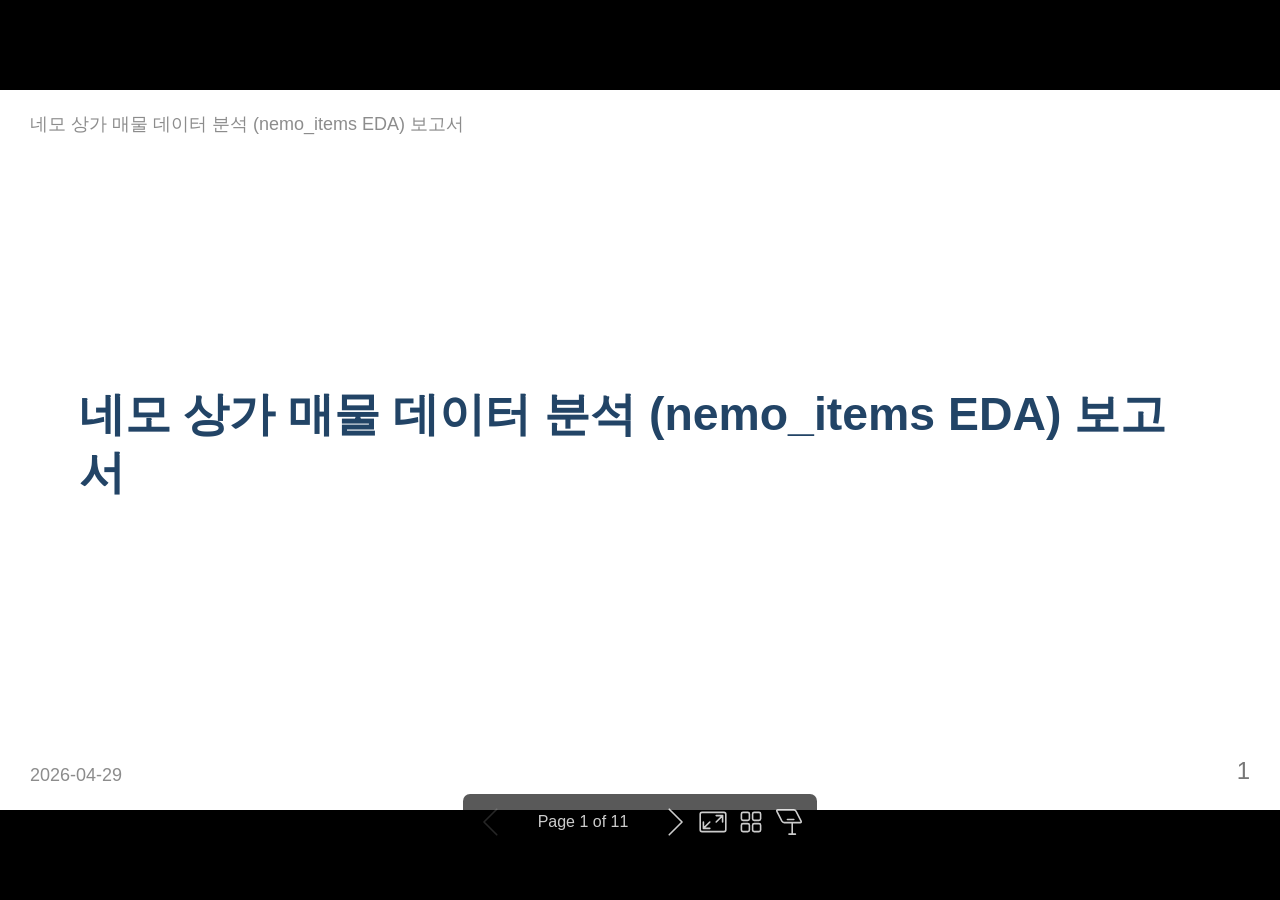
==== docs/slides.html @ 3cd4fee9 "Add slides.html" ====
<!DOCTYPE html><html lang="ko-KR"><head><title>네모 상가 매물 데이터 분석 (nemo_items EDA) 보고서</title><meta property="og:title" content="네모 상가 매물 데이터 분석 (nemo_items EDA) 보고서"><meta charset="UTF-8"><meta name="viewport" content="width=device-width,height=device-height,initial-scale=1.0"><meta name="apple-mobile-web-app-capable" content="yes"><meta http-equiv="X-UA-Compatible" content="ie=edge"><meta property="og:type" content="website"><meta name="twitter:card" content="summary"><style>@media screen{body[data-bespoke-view=""] .bespoke-marp-parent>.bespoke-marp-osc>button,body[data-bespoke-view=next] .bespoke-marp-parent>.bespoke-marp-osc>button,body[data-bespoke-view=overview] button.bespoke-marp-overview-close,body[data-bespoke-view=presenter] .bespoke-marp-presenter-container .bespoke-marp-presenter-info-container .bespoke-marp-presenter-info-page-area .bespoke-marp-presenter-info-page,body[data-bespoke-view=presenter] .bespoke-marp-presenter-container .bespoke-marp-presenter-info-container button,body[data-bespoke-view=presenter] .bespoke-marp-presenter-container .bespoke-marp-presenter-note-container button{appearance:none;background-color:initial;border:0;color:inherit;cursor:pointer;font-size:inherit;opacity:.8;outline:none;padding:0;transition:opacity .2s linear;-webkit-tap-highlight-color:transparent}body[data-bespoke-view=""] .bespoke-marp-parent>.bespoke-marp-osc>button:disabled,body[data-bespoke-view=next] .bespoke-marp-parent>.bespoke-marp-osc>button:disabled,body[data-bespoke-view=overview] button.bespoke-marp-overview-close:disabled,body[data-bespoke-view=presenter] .bespoke-marp-presenter-container .bespoke-marp-presenter-info-container .bespoke-marp-presenter-info-page-area .bespoke-marp-presenter-info-page:disabled,body[data-bespoke-view=presenter] .bespoke-marp-presenter-container .bespoke-marp-presenter-info-container button:disabled,body[data-bespoke-view=presenter] .bespoke-marp-presenter-container .bespoke-marp-presenter-note-container button:disabled{cursor:not-allowed;opacity:.15!important}body[data-bespoke-view=""] .bespoke-marp-parent>.bespoke-marp-osc>button:hover,body[data-bespoke-view=next] .bespoke-marp-parent>.bespoke-marp-osc>button:hover,body[data-bespoke-view=overview] button.bespoke-marp-overview-close:hover,body[data-bespoke-view=presenter] .bespoke-marp-presenter-container .bespoke-marp-presenter-info-container .bespoke-marp-presenter-info-page-area .bespoke-marp-presenter-info-page:hover,body[data-bespoke-view=presenter] .bespoke-marp-presenter-container .bespoke-marp-presenter-info-container button:hover,body[data-bespoke-view=presenter] .bespoke-marp-presenter-container .bespoke-marp-presenter-note-container button:hover{opacity:1}body[data-bespoke-view=""] .bespoke-marp-parent>.bespoke-marp-osc>button:hover:active,body[data-bespoke-view=next] .bespoke-marp-parent>.bespoke-marp-osc>button:hover:active,body[data-bespoke-view=overview] button.bespoke-marp-overview-close:hover:active,body[data-bespoke-view=presenter] .bespoke-marp-presenter-container .bespoke-marp-presenter-info-container .bespoke-marp-presenter-info-page-area .bespoke-marp-presenter-info-page:hover:active,body[data-bespoke-view=presenter] .bespoke-marp-presenter-container .bespoke-marp-presenter-info-container button:hover:active,body[data-bespoke-view=presenter] .bespoke-marp-presenter-container .bespoke-marp-presenter-note-container button:hover:active{opacity:.6}body[data-bespoke-view=""] .bespoke-marp-parent>.bespoke-marp-osc>button:hover:not(:disabled),body[data-bespoke-view=next] .bespoke-marp-parent>.bespoke-marp-osc>button:hover:not(:disabled),body[data-bespoke-view=overview] button.bespoke-marp-overview-close:hover:not(:disabled),body[data-bespoke-view=presenter] .bespoke-marp-presenter-container .bespoke-marp-presenter-info-container .bespoke-marp-presenter-info-page-area .bespoke-marp-presenter-info-page:hover:not(:disabled),body[data-bespoke-view=presenter] .bespoke-marp-presenter-container .bespoke-marp-presenter-info-container button:hover:not(:disabled),body[data-bespoke-view=presenter] .bespoke-marp-presenter-container .bespoke-marp-presenter-note-container button:hover:not(:disabled){transition:none}body[data-bespoke-view=""] .bespoke-marp-parent>.bespoke-marp-osc>button[data-bespoke-marp-osc=prev],body[data-bespoke-view=next] .bespoke-marp-parent>.bespoke-marp-osc>button[data-bespoke-marp-osc=prev],body[data-bespoke-view=presenter] .bespoke-marp-presenter-container .bespoke-marp-presenter-info-container button.bespoke-marp-presenter-info-page-prev{background:#0000 url("[data-uri]") no-repeat 50%;background-size:contain;overflow:hidden;text-indent:100%;white-space:nowrap}body[data-bespoke-view=""] .bespoke-marp-parent>.bespoke-marp-osc>button[data-bespoke-marp-osc=next],body[data-bespoke-view=next] .bespoke-marp-parent>.bespoke-marp-osc>button[data-bespoke-marp-osc=next],body[data-bespoke-view=presenter] .bespoke-marp-presenter-container .bespoke-marp-presenter-info-container button.bespoke-marp-presenter-info-page-next{background:#0000 url("[data-uri]") no-repeat 50%;background-size:contain;overflow:hidden;text-indent:100%;white-space:nowrap}body[data-bespoke-view=""] .bespoke-marp-parent>.bespoke-marp-osc>button[data-bespoke-marp-osc=fullscreen],body[data-bespoke-view=next] .bespoke-marp-parent>.bespoke-marp-osc>button[data-bespoke-marp-osc=fullscreen]{background:#0000 url("[data-uri]") no-repeat 50%;background-size:contain;overflow:hidden;text-indent:100%;white-space:nowrap}body[data-bespoke-view=""] .bespoke-marp-parent>.bespoke-marp-osc>button.exit[data-bespoke-marp-osc=fullscreen],body[data-bespoke-view=next] .bespoke-marp-parent>.bespoke-marp-osc>button.exit[data-bespoke-marp-osc=fullscreen]{background-image:url("[data-uri]")}body[data-bespoke-view=""] .bespoke-marp-parent>.bespoke-marp-osc>button[data-bespoke-marp-osc=presenter],body[data-bespoke-view=next] .bespoke-marp-parent>.bespoke-marp-osc>button[data-bespoke-marp-osc=presenter]{background:#0000 url("[data-uri]") no-repeat 50%;background-size:contain;overflow:hidden;text-indent:100%;white-space:nowrap}body[data-bespoke-view=overview] button.bespoke-marp-overview-close,body[data-bespoke-view=presenter] .bespoke-marp-presenter-container .bespoke-marp-presenter-note-container button.bespoke-marp-presenter-note-bigger{background:#0000 url("[data-uri]") no-repeat 50%;background-size:contain;overflow:hidden;text-indent:100%;white-space:nowrap}body[data-bespoke-view=presenter] .bespoke-marp-presenter-container .bespoke-marp-presenter-note-container button.bespoke-marp-presenter-note-smaller{background:#0000 url("[data-uri]") no-repeat 50%;background-size:contain;overflow:hidden;text-indent:100%;white-space:nowrap}body[data-bespoke-view=""] .bespoke-marp-parent>.bespoke-marp-osc>button[data-bespoke-marp-osc=overview],body[data-bespoke-view=next] .bespoke-marp-parent>.bespoke-marp-osc>button[data-bespoke-marp-osc=overview]{background:#0000 url("[data-uri]") no-repeat 50%;background-size:contain;overflow:hidden;text-indent:100%;white-space:nowrap}}@keyframes __bespoke_marp_transition_reduced_outgoing__{0%{opacity:1}to{opacity:0}}@keyframes __bespoke_marp_transition_reduced_incoming__{0%{mix-blend-mode:plus-lighter;opacity:0}to{mix-blend-mode:plus-lighter;opacity:1}}.bespoke-marp-note,.bespoke-marp-osc,.bespoke-progress-parent{display:none;transition:none}@media screen{::view-transition-group(*){animation-duration:var(--marp-bespoke-transition-animation-duration,.5s);animation-timing-function:ease}::view-transition-new(*),::view-transition-old(*){animation-delay:0s;animation-direction:var(--marp-bespoke-transition-animation-direction,normal);animation-duration:var(--marp-bespoke-transition-animation-duration,.5s);animation-fill-mode:both;animation-name:var(--marp-bespoke-transition-animation-name,var(--marp-bespoke-transition-animation-name-fallback,__bespoke_marp_transition_no_animation__));mix-blend-mode:normal}::view-transition-old(*){--marp-bespoke-transition-animation-name-fallback:__bespoke_marp_transition_reduced_outgoing__;animation-timing-function:ease}::view-transition-new(*){--marp-bespoke-transition-animation-name-fallback:__bespoke_marp_transition_reduced_incoming__;animation-timing-function:ease}::view-transition-new(root),::view-transition-old(root){animation-timing-function:linear}::view-transition-new(__bespoke_marp_transition_osc__),::view-transition-old(__bespoke_marp_transition_osc__){animation-duration:0s!important;animation-name:__bespoke_marp_transition_osc__!important}::view-transition-new(__bespoke_marp_transition_osc__){opacity:0!important}.bespoke-marp-transition-warming-up::view-transition-group(*),.bespoke-marp-transition-warming-up::view-transition-new(*),.bespoke-marp-transition-warming-up::view-transition-old(*){animation-play-state:paused!important}body,html{height:100%;margin:0}body{background:#000;overflow:hidden}svg.bespoke-marp-slide{content-visibility:hidden;interactivity:inert;opacity:0;pointer-events:none;z-index:-1}svg.bespoke-marp-slide:not(.bespoke-marp-active) *{view-transition-name:none!important}svg.bespoke-marp-slide.bespoke-marp-active{content-visibility:visible;interactivity:auto;opacity:1;pointer-events:auto;z-index:0}svg.bespoke-marp-slide.bespoke-marp-active.bespoke-marp-active-ready *{animation-name:__bespoke_marp__!important}@supports not (content-visibility:hidden){svg.bespoke-marp-slide[data-bespoke-marp-load=hideable]{display:none}svg.bespoke-marp-slide[data-bespoke-marp-load=hideable].bespoke-marp-active{display:block}}}@media screen and (prefers-reduced-motion:reduce){svg.bespoke-marp-slide *{view-transition-name:none!important}}@media screen{[data-bespoke-marp-fragment=inactive]{visibility:hidden}body[data-bespoke-view=""] .bespoke-marp-parent,body[data-bespoke-view=next] .bespoke-marp-parent{inset:0;position:absolute}body[data-bespoke-view=""] .bespoke-marp-parent>.bespoke-marp-osc,body[data-bespoke-view=next] .bespoke-marp-parent>.bespoke-marp-osc{background:#000000a6;border-radius:7px;bottom:50px;color:#fff;contain:paint;display:block;font-family:Helvetica,Arial,sans-serif;font-size:16px;left:50%;line-height:0;opacity:1;padding:12px;position:absolute;touch-action:manipulation;transform:translateX(-50%);transition:opacity .2s linear;-webkit-user-select:none;user-select:none;view-transition-name:__bespoke_marp_transition_osc__;white-space:nowrap;will-change:transform;z-index:1}body[data-bespoke-view=""] .bespoke-marp-parent>.bespoke-marp-osc>:where(*),body[data-bespoke-view=next] .bespoke-marp-parent>.bespoke-marp-osc>:where(*){margin-left:6px}body[data-bespoke-view=""] .bespoke-marp-parent>.bespoke-marp-osc>:where(*):where(:first-child),body[data-bespoke-view=next] .bespoke-marp-parent>.bespoke-marp-osc>:where(*):where(:first-child){margin-left:0}body[data-bespoke-view=""] .bespoke-marp-parent>.bespoke-marp-osc>span,body[data-bespoke-view=next] .bespoke-marp-parent>.bespoke-marp-osc>span{opacity:.8}body[data-bespoke-view=""] .bespoke-marp-parent>.bespoke-marp-osc>span[data-bespoke-marp-osc=page],body[data-bespoke-view=next] .bespoke-marp-parent>.bespoke-marp-osc>span[data-bespoke-marp-osc=page]{display:inline-block;min-width:140px;text-align:center}body[data-bespoke-view=""] .bespoke-marp-parent>.bespoke-marp-osc>button[data-bespoke-marp-osc=fullscreen],body[data-bespoke-view=""] .bespoke-marp-parent>.bespoke-marp-osc>button[data-bespoke-marp-osc=next],body[data-bespoke-view=""] .bespoke-marp-parent>.bespoke-marp-osc>button[data-bespoke-marp-osc=overview],body[data-bespoke-view=""] .bespoke-marp-parent>.bespoke-marp-osc>button[data-bespoke-marp-osc=presenter],body[data-bespoke-view=""] .bespoke-marp-parent>.bespoke-marp-osc>button[data-bespoke-marp-osc=prev],body[data-bespoke-view=next] .bespoke-marp-parent>.bespoke-marp-osc>button[data-bespoke-marp-osc=fullscreen],body[data-bespoke-view=next] .bespoke-marp-parent>.bespoke-marp-osc>button[data-bespoke-marp-osc=next],body[data-bespoke-view=next] .bespoke-marp-parent>.bespoke-marp-osc>button[data-bespoke-marp-osc=overview],body[data-bespoke-view=next] .bespoke-marp-parent>.bespoke-marp-osc>button[data-bespoke-marp-osc=presenter],body[data-bespoke-view=next] .bespoke-marp-parent>.bespoke-marp-osc>button[data-bespoke-marp-osc=prev]{height:32px;line-height:32px;width:32px}body[data-bespoke-view=""] .bespoke-marp-parent.bespoke-marp-inactive,body[data-bespoke-view=next] .bespoke-marp-parent.bespoke-marp-inactive{cursor:none}body[data-bespoke-view=""] .bespoke-marp-parent.bespoke-marp-inactive>.bespoke-marp-osc,body[data-bespoke-view=next] .bespoke-marp-parent.bespoke-marp-inactive>.bespoke-marp-osc{opacity:0;pointer-events:none}body[data-bespoke-view=""] svg.bespoke-marp-slide,body[data-bespoke-view=next] svg.bespoke-marp-slide{height:100%;left:0;position:absolute;top:0;width:100%}body[data-bespoke-view=""] .bespoke-progress-parent{background:#222;display:flex;height:5px;width:100%}body[data-bespoke-view=""] .bespoke-progress-parent+:where(.bespoke-marp-parent){top:5px}body[data-bespoke-view=""] .bespoke-progress-parent .bespoke-progress-bar{background:#0288d1;flex:0 0 0;transition:flex-basis .2s cubic-bezier(0,1,1,1)}body[data-bespoke-view=next]{background:#0000}body[data-bespoke-view=presenter]{background:#161616}body[data-bespoke-view=presenter] .bespoke-marp-presenter-container{display:grid;font-family:Helvetica,Arial,sans-serif;grid-template:"current dragbar next" minmax(140px,1fr) "current dragbar note" 2fr "info    dragbar note" 3em;grid-template-columns:minmax(3px,var(--bespoke-marp-presenter-split-ratio,66%)) 0 minmax(3px,1fr);height:100%;left:0;position:absolute;top:0;width:100%}body[data-bespoke-view=presenter] .bespoke-marp-presenter-container :where(.bespoke-marp-parent){grid-area:current;overflow:hidden;position:relative}body[data-bespoke-view=presenter] .bespoke-marp-presenter-container :where(.bespoke-marp-parent) :where(svg.bespoke-marp-slide){height:calc(100% - 40px);left:20px;pointer-events:none;position:absolute;top:20px;-webkit-user-select:none;user-select:none;width:calc(100% - 40px)}body[data-bespoke-view=presenter] .bespoke-marp-presenter-container :where(.bespoke-marp-parent) :where(svg.bespoke-marp-slide).bespoke-marp-active{filter:drop-shadow(0 3px 10px rgba(0,0,0,.5))}body[data-bespoke-view=presenter] .bespoke-marp-presenter-container .bespoke-marp-presenter-dragbar-container{background:#0288d1;cursor:col-resize;grid-area:dragbar;margin-left:-3px;opacity:0;position:relative;transition:opacity .4s linear .1s;width:6px;z-index:10}body[data-bespoke-view=presenter] .bespoke-marp-presenter-container .bespoke-marp-presenter-dragbar-container:hover{opacity:1}body[data-bespoke-view=presenter] .bespoke-marp-presenter-container .bespoke-marp-presenter-dragbar-container.active{opacity:1;transition-delay:0s}body[data-bespoke-view=presenter] .bespoke-marp-presenter-container .bespoke-marp-presenter-next-container{background:#222;cursor:pointer;display:none;grid-area:next;overflow:hidden;position:relative}body[data-bespoke-view=presenter] .bespoke-marp-presenter-container .bespoke-marp-presenter-next-container.active{display:block}body[data-bespoke-view=presenter] .bespoke-marp-presenter-container .bespoke-marp-presenter-next-container iframe.bespoke-marp-presenter-next{background:#0000;border:0;display:block;filter:drop-shadow(0 3px 10px rgba(0,0,0,.5));height:calc(100% - 40px);left:20px;pointer-events:none;position:absolute;interactivity:inert;top:20px;-webkit-user-select:none;user-select:none;width:calc(100% - 40px)}body[data-bespoke-view=presenter] .bespoke-marp-presenter-container .bespoke-marp-presenter-note-container{background:#222;color:#eee;grid-area:note;position:relative;z-index:1}body[data-bespoke-view=presenter] .bespoke-marp-presenter-container .bespoke-marp-presenter-note-container button{height:1.5em;line-height:1.5em;width:1.5em}body[data-bespoke-view=presenter] .bespoke-marp-presenter-container .bespoke-marp-presenter-note-container .bespoke-marp-presenter-note-wrapper{display:block;inset:0;position:absolute}body[data-bespoke-view=presenter] .bespoke-marp-presenter-container .bespoke-marp-presenter-note-container .bespoke-marp-presenter-note-buttons{background:#000000a6;border-radius:4px;bottom:0;display:flex;gap:4px;margin:12px;opacity:0;padding:6px;pointer-events:none;position:absolute;right:0;transition:opacity .2s linear}body[data-bespoke-view=presenter] .bespoke-marp-presenter-container .bespoke-marp-presenter-note-container .bespoke-marp-presenter-note-buttons:focus-within,body[data-bespoke-view=presenter] .bespoke-marp-presenter-container .bespoke-marp-presenter-note-container .bespoke-marp-presenter-note-wrapper:focus-within+.bespoke-marp-presenter-note-buttons,body[data-bespoke-view=presenter] .bespoke-marp-presenter-container .bespoke-marp-presenter-note-container:hover .bespoke-marp-presenter-note-buttons{opacity:1;pointer-events:auto}body[data-bespoke-view=presenter] .bespoke-marp-presenter-container .bespoke-marp-presenter-note-container .bespoke-marp-note{box-sizing:border-box;font-size:calc(1.1em*var(--bespoke-marp-note-font-scale, 1));height:calc(100% - 40px);margin:20px;overflow:auto;padding-right:3px;white-space:pre-wrap;width:calc(100% - 40px);word-wrap:break-word;scrollbar-color:#eeeeee80 #0000;scrollbar-width:thin}body[data-bespoke-view=presenter] .bespoke-marp-presenter-container .bespoke-marp-presenter-note-container .bespoke-marp-note::-webkit-scrollbar{width:6px}body[data-bespoke-view=presenter] .bespoke-marp-presenter-container .bespoke-marp-presenter-note-container .bespoke-marp-note::-webkit-scrollbar-track{background:#0000}body[data-bespoke-view=presenter] .bespoke-marp-presenter-container .bespoke-marp-presenter-note-container .bespoke-marp-note::-webkit-scrollbar-thumb{background:#eeeeee80;border-radius:6px}body[data-bespoke-view=presenter] .bespoke-marp-presenter-container .bespoke-marp-presenter-note-container .bespoke-marp-note:empty{pointer-events:none}body[data-bespoke-view=presenter] .bespoke-marp-presenter-container .bespoke-marp-presenter-note-container .bespoke-marp-note.active{display:block}body[data-bespoke-view=presenter] .bespoke-marp-presenter-container .bespoke-marp-presenter-note-container .bespoke-marp-note p:first-child{margin-top:0}body[data-bespoke-view=presenter] .bespoke-marp-presenter-container .bespoke-marp-presenter-note-container .bespoke-marp-note p:last-child{margin-bottom:0}body[data-bespoke-view=presenter] .bespoke-marp-presenter-container .bespoke-marp-presenter-info-container{align-items:center;box-sizing:border-box;color:#eee;display:flex;flex-wrap:nowrap;grid-area:info;justify-content:center;overflow:hidden;padding:0 10px}body[data-bespoke-view=presenter] .bespoke-marp-presenter-container .bespoke-marp-presenter-info-container .bespoke-marp-presenter-info-page-area,body[data-bespoke-view=presenter] .bespoke-marp-presenter-container .bespoke-marp-presenter-info-container .bespoke-marp-presenter-info-time,body[data-bespoke-view=presenter] .bespoke-marp-presenter-container .bespoke-marp-presenter-info-container .bespoke-marp-presenter-info-timer{box-sizing:border-box;display:block;padding:0 10px;white-space:nowrap;width:100%}body[data-bespoke-view=presenter] .bespoke-marp-presenter-container .bespoke-marp-presenter-info-container button{height:1.5em;line-height:1.5em;width:1.5em}body[data-bespoke-view=presenter] .bespoke-marp-presenter-container .bespoke-marp-presenter-info-container .bespoke-marp-presenter-info-page-area{order:2;text-align:center}body[data-bespoke-view=presenter] .bespoke-marp-presenter-container .bespoke-marp-presenter-info-container .bespoke-marp-presenter-info-page-area .bespoke-marp-presenter-info-page{display:inline-block;min-width:120px;text-align:center}body[data-bespoke-view=presenter] .bespoke-marp-presenter-container .bespoke-marp-presenter-info-container .bespoke-marp-presenter-info-time{color:#999;order:1;text-align:left}body[data-bespoke-view=presenter] .bespoke-marp-presenter-container .bespoke-marp-presenter-info-container .bespoke-marp-presenter-info-timer{color:#999;order:3;text-align:right}body[data-bespoke-view=presenter] .bespoke-marp-presenter-container .bespoke-marp-presenter-info-container .bespoke-marp-presenter-info-timer:hover{cursor:pointer}body[data-bespoke-view=overview]{background:#161616;overflow:auto}body[data-bespoke-view=overview] [data-bespoke-marp-fragment=inactive]{visibility:visible}body[data-bespoke-view=overview] .bespoke-marp-overview-header{backdrop-filter:blur(4px);background:#222222d9;box-shadow:0 3px 10px #00000080;box-sizing:border-box;display:flex;height:48px;inset:0 0 auto;justify-content:flex-end;padding:10px;position:fixed;z-index:1}body[data-bespoke-view=overview] button.bespoke-marp-overview-close{height:28px;line-height:28px;transform:rotate(45deg);width:28px}body[data-bespoke-view=overview] .bespoke-marp-parent{display:grid;gap:40px;grid-template-columns:repeat(auto-fit,minmax(0,240px));justify-content:space-around;padding:30px}body[data-bespoke-view=overview] .bespoke-marp-parent svg.bespoke-marp-slide{--bov-selected:#0000;--bov-focus:#161616;--bov-focus-outline:#0000;background-image:conic-gradient(#161616 0 0),conic-gradient(var(--bov-focus) 0 0),conic-gradient(var(--bov-focus-outline) 0 0),conic-gradient(var(--bov-selected) 0 0);background-position:5px 5px,3px 3px,2px 2px,0 0;background-repeat:no-repeat;background-size:calc(100% - 10px) calc(100% - 10px),calc(100% - 6px) calc(100% - 6px),calc(100% - 4px) calc(100% - 4px),100% 100%;content-visibility:visible;cursor:pointer;filter:drop-shadow(0 3px 10px rgba(0,0,0,.5));margin:-6px;padding:6px;interactivity:auto;opacity:1;outline:0;pointer-events:auto;scroll-margin-block:30px;width:100%;z-index:0}body[data-bespoke-view=overview] .bespoke-marp-parent svg.bespoke-marp-slide *,body[data-bespoke-view=overview] .bespoke-marp-parent svg.bespoke-marp-slide.bespoke-marp-active *{pointer-events:none;interactivity:inert}body[data-bespoke-view=overview] .bespoke-marp-parent svg.bespoke-marp-slide:active,body[data-bespoke-view=overview] .bespoke-marp-parent svg.bespoke-marp-slide:focus-visible,body[data-bespoke-view=overview] .bespoke-marp-parent svg.bespoke-marp-slide:hover{--bov-focus-outline:#161616}body[data-bespoke-view=overview] .bespoke-marp-parent svg.bespoke-marp-slide:focus-visible,body[data-bespoke-view=overview] .bespoke-marp-parent svg.bespoke-marp-slide:hover{--bov-focus:#999}body[data-bespoke-view=overview] .bespoke-marp-parent svg.bespoke-marp-slide:active{--bov-focus:#eee}body[data-bespoke-view=overview] .bespoke-marp-parent svg.bespoke-marp-slide.bespoke-marp-active{--bov-selected:#0288d1}body[data-bespoke-view=overview]:has(.bespoke-marp-overview-header) .bespoke-marp-parent{padding-top:78px}body[data-bespoke-view=overview]:has(.bespoke-marp-overview-header) .bespoke-marp-parent svg.bespoke-marp-slide{scroll-margin-top:78px}.bespoke-marp-overview{background:#000000a6;inset:0;opacity:0;pointer-events:none;position:fixed;transition:opacity .1s ease;z-index:10}.bespoke-marp-overview iframe{background:#222;border:0;display:block;height:100%;left:0;position:absolute;top:0;width:100%}.bespoke-marp-overview[data-open="1"]{opacity:1;pointer-events:auto}}@media print{.bespoke-marp-overview,.bespoke-marp-presenter-info-container,.bespoke-marp-presenter-next-container,.bespoke-marp-presenter-note-container{display:none}}</style><style>div#\:\$p > svg > foreignObject > section{width:1280px;height:720px;box-sizing:border-box;overflow:hidden;position:relative;scroll-snap-align:center center;-webkit-text-size-adjust:100%;text-size-adjust:100%}div#\:\$p > svg > foreignObject > section::after{bottom:0;content:attr(data-marpit-pagination);padding:inherit;pointer-events:none;position:absolute;right:0}div#\:\$p > svg > foreignObject > section:not([data-marpit-pagination])::after{display:none}div#\:\$p > svg > foreignObject > section :is(h1, marp-h1){font-size:2em;margin-block:0.67em}div#\:\$p > svg > foreignObject > section video::-webkit-media-controls{will-change:transform}@page {size:1280px 720px;margin:0}@media print{html, body{background-color:#fff;margin:0;page-break-inside:avoid;break-inside:avoid-page}div#\:\$p > svg > foreignObject > section{page-break-before:always;break-before:page}div#\:\$p > svg > foreignObject > section, div#\:\$p > svg > foreignObject > section *{-webkit-print-color-adjust:exact!important;animation-delay:0s!important;animation-duration:0s!important;color-adjust:exact!important;print-color-adjust:exact!important;transition:none!important}div#\:\$p > svg[data-marpit-svg]{display:block;height:100vh;width:100vw}}div#\:\$p > svg > foreignObject > :where(section){container-type:size}div#\:\$p > svg > foreignObject > section img[data-marp-twemoji]{background:transparent;height:1em;margin:0 .05em 0 .1em;vertical-align:-.1em;width:1em}div#\:\$p > svg > foreignObject > section{--fgColor-danger:light-dark(#d1242f, #f85149);--bgColor-attention-muted:light-dark(#fff8c5, #bb800926);--bgColor-muted:light-dark(#f6f8fa, #151b23);--bgColor-neutral-muted:light-dark(#818b981f, #656c7633);--borderColor-accent-emphasis:light-dark(#0969da, #1f6feb);--borderColor-attention-emphasis:light-dark(#9a6700, #9e6a03);--borderColor-danger-emphasis:light-dark(#cf222e, #da3633);--borderColor-default:light-dark(#d1d9e0, #3d444d);--borderColor-done-emphasis:light-dark(#8250df, #8957e5);--borderColor-success-emphasis:light-dark(#1a7f37, #238636);--color-prettylights-syntax-brackethighlighter-angle:light-dark(#59636e, #9198a1);--color-prettylights-syntax-brackethighlighter-unmatched:light-dark(#82071e, #f85149);--color-prettylights-syntax-carriage-return-bg:light-dark(#cf222e, #b62324);--color-prettylights-syntax-carriage-return-text:light-dark(#f6f8fa, #f0f6fc);--color-prettylights-syntax-comment:light-dark(#59636e, #9198a1);--color-prettylights-syntax-constant:light-dark(#0550ae, #79c0ff);--color-prettylights-syntax-constant-other-reference-link:light-dark(#0a3069, #a5d6ff);--color-prettylights-syntax-entity:light-dark(#6639ba, #d2a8ff);--color-prettylights-syntax-entity-tag:light-dark(#0550ae, #7ee787);--color-prettylights-syntax-invalid-illegal-text:light-dark(var(--fgColor-danger), var(--fgColor-danger));--color-prettylights-syntax-keyword:light-dark(#cf222e, #ff7b72);--color-prettylights-syntax-markup-changed-bg:light-dark(#ffd8b5, #5a1e02);--color-prettylights-syntax-markup-changed-text:light-dark(#953800, #ffdfb6);--color-prettylights-syntax-markup-deleted-bg:light-dark(#ffebe9, #67060c);--color-prettylights-syntax-markup-deleted-text:light-dark(#82071e, #ffdcd7);--color-prettylights-syntax-markup-heading:light-dark(#0550ae, #1f6feb);--color-prettylights-syntax-markup-ignored-bg:light-dark(#0550ae, #1158c7);--color-prettylights-syntax-markup-ignored-text:light-dark(#d1d9e0, #f0f6fc);--color-prettylights-syntax-markup-inserted-bg:light-dark(#dafbe1, #033a16);--color-prettylights-syntax-markup-inserted-text:light-dark(#116329, #aff5b4);--color-prettylights-syntax-markup-list:light-dark(#3b2300, #f2cc60);--color-prettylights-syntax-meta-diff-range:light-dark(#8250df, #d2a8ff);--color-prettylights-syntax-string:light-dark(#0a3069, #a5d6ff);--color-prettylights-syntax-string-regexp:light-dark(#116329, #7ee787);--color-prettylights-syntax-sublimelinter-gutter-mark:light-dark(#818b98, #3d444d);--color-prettylights-syntax-variable:light-dark(#953800, #ffa657);--fgColor-accent:light-dark(#0969da, #4493f8);--fgColor-attention:light-dark(#9a6700, #d29922);--fgColor-done:light-dark(#8250df, #ab7df8);--fgColor-muted:light-dark(#59636e, #9198a1);--fgColor-success:light-dark(#1a7f37, #3fb950);--bgColor-default:light-dark(#fff, #0d1117);--borderColor-muted:light-dark(#d1d9e0b3, #3d444db3);--color-prettylights-syntax-invalid-illegal-bg:light-dark(var(--bgColor-danger-muted), var(--bgColor-danger-muted));--color-prettylights-syntax-markup-bold:light-dark(#1f2328, #f0f6fc);--color-prettylights-syntax-markup-italic:light-dark(#1f2328, #f0f6fc);--color-prettylights-syntax-storage-modifier-import:light-dark(#1f2328, #f0f6fc);--fgColor-default:light-dark(#1f2328, #f0f6fc);--focus-outlineColor:light-dark(var(--borderColor-accent-emphasis), var(--borderColor-accent-emphasis));--borderColor-neutral-muted:light-dark(var(--borderColor-muted), var(--borderColor-muted));--base-size-16:calc(var(--marpit-root-font-size, 1rem) * 1);--base-size-24:calc(var(--marpit-root-font-size, 1rem) * 1.5);--base-size-4:calc(var(--marpit-root-font-size, 1rem) * 0.25);--base-size-40:calc(var(--marpit-root-font-size, 1rem) * 2.5);--base-size-8:calc(var(--marpit-root-font-size, 1rem) * 0.5);--base-text-weight-medium:500;--base-text-weight-normal:400;--base-text-weight-semibold:600;--fontStack-monospace:ui-monospace, SFMono-Regular, SF Mono, Menlo, Consolas, Liberation Mono, monospace;--fontStack-sansSerif:-apple-system, BlinkMacSystemFont, "Segoe UI", "Noto Sans", Helvetica, Arial, sans-serif, "Apple Color Emoji", "Segoe UI Emoji";}/*!
 * Marp default theme.
 *
 * @theme default
 * @author Yuki Hattori
 *
 * @auto-scaling true
 * @size 16:9 1280px 720px
 * @size 4:3 960px 720px
 */div#\:\$p > svg > foreignObject > section [data-theme=light],div#\:\$p > svg > foreignObject > section{color-scheme:light}div#\:\$p > svg > foreignObject > section [data-theme=dark],div#\:\$p > svg > foreignObject > section:where(.invert){color-scheme:dark}div#\:\$p > svg > foreignObject > section{-ms-text-size-adjust:100%;-webkit-text-size-adjust:100%;background-color:var(--bgColor-default);color:var(--fgColor-default);font-family:var(--fontStack-sansSerif, -apple-system, BlinkMacSystemFont, "Segoe UI", "Noto Sans", Helvetica, Arial, sans-serif, "Apple Color Emoji", "Segoe UI Emoji");font-size:16px;font-weight:var(--base-text-weight-normal, 400);line-height:1.5;margin:0;word-wrap:break-word}div#\:\$p > svg > foreignObject > section{--marpit-root-font-size:16px}div#\:\$p > svg > foreignObject > section a{text-decoration:underline;text-underline-offset:calc(var(--marpit-root-font-size, 1rem) * .2)}div#\:\$p > svg > foreignObject > section :is(h1, marp-h1):hover .anchor .octicon-link:before,div#\:\$p > svg > foreignObject > section :is(h2, marp-h2):hover .anchor .octicon-link:before,div#\:\$p > svg > foreignObject > section :is(h3, marp-h3):hover .anchor .octicon-link:before,div#\:\$p > svg > foreignObject > section :is(h4, marp-h4):hover .anchor .octicon-link:before,div#\:\$p > svg > foreignObject > section :is(h5, marp-h5):hover .anchor .octicon-link:before,div#\:\$p > svg > foreignObject > section :is(h6, marp-h6):hover .anchor .octicon-link:before{background-color:currentColor;content:" ";display:inline-block;height:16px;-webkit-mask-image:url('data:image/svg+xml;charset=utf-8,<svg xmlns="http://www.w3.org/2000/svg" aria-hidden="true" viewBox="0 0 16 16"><path fill-rule="evenodd" d="M7.775 3.275a.75.75 0 0 0 1.06 1.06l1.25-1.25a2 2 0 1 1 2.83 2.83l-2.5 2.5a2 2 0 0 1-2.83 0 .75.75 0 0 0-1.06 1.06 3.5 3.5 0 0 0 4.95 0l2.5-2.5a3.5 3.5 0 0 0-4.95-4.95zm-4.69 9.64a2 2 0 0 1 0-2.83l2.5-2.5a2 2 0 0 1 2.83 0 .75.75 0 0 0 1.06-1.06 3.5 3.5 0 0 0-4.95 0l-2.5 2.5a3.5 3.5 0 0 0 4.95 4.95l1.25-1.25a.75.75 0 0 0-1.06-1.06l-1.25 1.25a2 2 0 0 1-2.83 0"/></svg>');mask-image:url('data:image/svg+xml;charset=utf-8,<svg xmlns="http://www.w3.org/2000/svg" aria-hidden="true" viewBox="0 0 16 16"><path fill-rule="evenodd" d="M7.775 3.275a.75.75 0 0 0 1.06 1.06l1.25-1.25a2 2 0 1 1 2.83 2.83l-2.5 2.5a2 2 0 0 1-2.83 0 .75.75 0 0 0-1.06 1.06 3.5 3.5 0 0 0 4.95 0l2.5-2.5a3.5 3.5 0 0 0-4.95-4.95zm-4.69 9.64a2 2 0 0 1 0-2.83l2.5-2.5a2 2 0 0 1 2.83 0 .75.75 0 0 0 1.06-1.06 3.5 3.5 0 0 0-4.95 0l-2.5 2.5a3.5 3.5 0 0 0 4.95 4.95l1.25-1.25a.75.75 0 0 0-1.06-1.06l-1.25 1.25a2 2 0 0 1-2.83 0"/></svg>');width:16px}div#\:\$p > svg > foreignObject > section details,div#\:\$p > svg > foreignObject > section figcaption,div#\:\$p > svg > foreignObject > section figure{display:block}div#\:\$p > svg > foreignObject > section summary{display:list-item}div#\:\$p > svg > foreignObject > section [hidden]{display:none!important}div#\:\$p > svg > foreignObject > section a{background-color:transparent;color:var(--fgColor-accent);text-decoration:none}div#\:\$p > svg > foreignObject > section abbr[title]{border-bottom:none;-webkit-text-decoration:underline dotted;text-decoration:underline dotted}div#\:\$p > svg > foreignObject > section b,div#\:\$p > svg > foreignObject > section strong{font-weight:var(--base-text-weight-semibold, 600)}div#\:\$p > svg > foreignObject > section dfn{font-style:italic}div#\:\$p > svg > foreignObject > section :is(h1, marp-h1){border-bottom:1px solid var(--borderColor-muted);font-size:2em;font-weight:var(--base-text-weight-semibold, 600);margin:.67em 0;padding-bottom:.3em}div#\:\$p > svg > foreignObject > section mark{background-color:var(--bgColor-attention-muted);color:var(--fgColor-default)}div#\:\$p > svg > foreignObject > section small{font-size:90%}div#\:\$p > svg > foreignObject > section sub,div#\:\$p > svg > foreignObject > section sup{font-size:75%;line-height:0;position:relative;vertical-align:baseline}div#\:\$p > svg > foreignObject > section sub{bottom:-.25em}div#\:\$p > svg > foreignObject > section sup{top:-.5em}div#\:\$p > svg > foreignObject > section img{border-style:none;box-sizing:content-box;max-width:100%}div#\:\$p > svg > foreignObject > section code,div#\:\$p > svg > foreignObject > section kbd,div#\:\$p > svg > foreignObject > section :is(pre, marp-pre),div#\:\$p > svg > foreignObject > section samp{font-family:monospace;font-size:1em}div#\:\$p > svg > foreignObject > section figure{margin:1em var(--base-size-40)}div#\:\$p > svg > foreignObject > section hr{background:transparent;background-color:var(--borderColor-default);border:0;box-sizing:content-box;height:.25em;margin:var(--base-size-24) 0;overflow:hidden;padding:0}div#\:\$p > svg > foreignObject > section input{font:inherit;font-family:inherit;font-size:inherit;line-height:inherit;margin:0;overflow:visible}div#\:\$p > svg > foreignObject > section [type=button],div#\:\$p > svg > foreignObject > section [type=reset],div#\:\$p > svg > foreignObject > section [type=submit]{-webkit-appearance:button;-moz-appearance:button;appearance:button}div#\:\$p > svg > foreignObject > section [type=checkbox],div#\:\$p > svg > foreignObject > section [type=radio]{box-sizing:border-box;padding:0}div#\:\$p > svg > foreignObject > section [type=number]::-webkit-inner-spin-button,div#\:\$p > svg > foreignObject > section [type=number]::-webkit-outer-spin-button{height:auto}div#\:\$p > svg > foreignObject > section [type=search]::-webkit-search-cancel-button,div#\:\$p > svg > foreignObject > section [type=search]::-webkit-search-decoration{-webkit-appearance:none;appearance:none}div#\:\$p > svg > foreignObject > section ::-webkit-input-placeholder{color:inherit;opacity:.54}div#\:\$p > svg > foreignObject > section ::-webkit-file-upload-button{-webkit-appearance:button;appearance:button;font:inherit}div#\:\$p > svg > foreignObject > section a:hover{text-decoration:underline}div#\:\$p > svg > foreignObject > section ::-moz-placeholder{color:var(--fgColor-muted);opacity:1}div#\:\$p > svg > foreignObject > section ::placeholder{color:var(--fgColor-muted);opacity:1}div#\:\$p > svg > foreignObject > section hr:after,div#\:\$p > svg > foreignObject > section hr:before{content:"";display:table}div#\:\$p > svg > foreignObject > section hr:after{clear:both}div#\:\$p > svg > foreignObject > section table{border-collapse:collapse;border-spacing:0;display:block;font-variant:tabular-nums;max-width:100%;overflow:auto;width:-moz-max-content;width:max-content}div#\:\$p > svg > foreignObject > section td,div#\:\$p > svg > foreignObject > section th{padding:0}div#\:\$p > svg > foreignObject > section details summary{cursor:pointer}div#\:\$p > svg > foreignObject > section [role=button]:focus,div#\:\$p > svg > foreignObject > section a:focus,div#\:\$p > svg > foreignObject > section input[type=checkbox]:focus,div#\:\$p > svg > foreignObject > section input[type=radio]:focus{box-shadow:none;outline:2px solid var(--focus-outlineColor);outline-offset:-2px}div#\:\$p > svg > foreignObject > section [role=button]:focus:not(:focus-visible),div#\:\$p > svg > foreignObject > section a:focus:not(:focus-visible),div#\:\$p > svg > foreignObject > section input[type=checkbox]:focus:not(:focus-visible),div#\:\$p > svg > foreignObject > section input[type=radio]:focus:not(:focus-visible){outline:1px solid transparent}div#\:\$p > svg > foreignObject > section [role=button]:focus-visible,div#\:\$p > svg > foreignObject > section a:focus-visible,div#\:\$p > svg > foreignObject > section input[type=checkbox]:focus-visible,div#\:\$p > svg > foreignObject > section input[type=radio]:focus-visible{box-shadow:none;outline:2px solid var(--focus-outlineColor);outline-offset:-2px}div#\:\$p > svg > foreignObject > section a:not([class]):focus,div#\:\$p > svg > foreignObject > section a:not([class]):focus-visible,div#\:\$p > svg > foreignObject > section input[type=checkbox]:focus,div#\:\$p > svg > foreignObject > section input[type=checkbox]:focus-visible,div#\:\$p > svg > foreignObject > section input[type=radio]:focus,div#\:\$p > svg > foreignObject > section input[type=radio]:focus-visible{outline-offset:0}div#\:\$p > svg > foreignObject > section kbd{background-color:var(--bgColor-muted);border-bottom-color:var(--borderColor-neutral-muted);border:1px solid var(--borderColor-neutral-muted);border-radius:6px;box-shadow:inset 0 -1px 0 var(--borderColor-neutral-muted);color:var(--fgColor-default);display:inline-block;font:11px var(--fontStack-monospace, ui-monospace, SFMono-Regular, SF Mono, Menlo, Consolas, Liberation Mono, monospace);line-height:10px;padding:var(--base-size-4);vertical-align:middle}div#\:\$p > svg > foreignObject > section :is(h1, marp-h1),div#\:\$p > svg > foreignObject > section :is(h2, marp-h2),div#\:\$p > svg > foreignObject > section :is(h3, marp-h3),div#\:\$p > svg > foreignObject > section :is(h4, marp-h4),div#\:\$p > svg > foreignObject > section :is(h5, marp-h5),div#\:\$p > svg > foreignObject > section :is(h6, marp-h6){font-weight:var(--base-text-weight-semibold, 600);line-height:1.25;margin-bottom:var(--base-size-16);margin-top:var(--base-size-24)}div#\:\$p > svg > foreignObject > section :is(h2, marp-h2){border-bottom:1px solid var(--borderColor-muted);font-size:1.5em;padding-bottom:.3em}div#\:\$p > svg > foreignObject > section :is(h2, marp-h2),div#\:\$p > svg > foreignObject > section :is(h3, marp-h3){font-weight:var(--base-text-weight-semibold, 600)}div#\:\$p > svg > foreignObject > section :is(h3, marp-h3){font-size:1.25em}div#\:\$p > svg > foreignObject > section :is(h4, marp-h4){font-size:1em}div#\:\$p > svg > foreignObject > section :is(h4, marp-h4),div#\:\$p > svg > foreignObject > section :is(h5, marp-h5){font-weight:var(--base-text-weight-semibold, 600)}div#\:\$p > svg > foreignObject > section :is(h5, marp-h5){font-size:.875em}div#\:\$p > svg > foreignObject > section :is(h6, marp-h6){color:var(--fgColor-muted);font-size:.85em;font-weight:var(--base-text-weight-semibold, 600)}div#\:\$p > svg > foreignObject > section p{margin-bottom:10px;margin-top:0}div#\:\$p > svg > foreignObject > section blockquote{border-left:.25em solid var(--borderColor-default);color:var(--fgColor-muted);margin:0;padding:0 1em}div#\:\$p > svg > foreignObject > section ol,div#\:\$p > svg > foreignObject > section ul{margin-bottom:0;margin-top:0;padding-left:2em}div#\:\$p > svg > foreignObject > section ol ol,div#\:\$p > svg > foreignObject > section ul ol{list-style-type:lower-roman}div#\:\$p > svg > foreignObject > section ol ol ol,div#\:\$p > svg > foreignObject > section ol ul ol,div#\:\$p > svg > foreignObject > section ul ol ol,div#\:\$p > svg > foreignObject > section ul ul ol{list-style-type:lower-alpha}div#\:\$p > svg > foreignObject > section dd{margin-left:0}div#\:\$p > svg > foreignObject > section code,div#\:\$p > svg > foreignObject > section :is(pre, marp-pre),div#\:\$p > svg > foreignObject > section samp,div#\:\$p > svg > foreignObject > section tt{font-family:var(--fontStack-monospace, ui-monospace, SFMono-Regular, SF Mono, Menlo, Consolas, Liberation Mono, monospace);font-size:12px}div#\:\$p > svg > foreignObject > section :is(pre, marp-pre){margin-bottom:0;margin-top:0;word-wrap:normal}div#\:\$p > svg > foreignObject > section .octicon{display:inline-block;fill:currentColor;overflow:visible!important;vertical-align:text-bottom}div#\:\$p > svg > foreignObject > section input::-webkit-inner-spin-button,div#\:\$p > svg > foreignObject > section input::-webkit-outer-spin-button{-webkit-appearance:none;appearance:none;margin:0}div#\:\$p > svg > foreignObject > section .mr-2{margin-right:var(--base-size-8, 8px)!important}div#\:\$p > svg > foreignObject > section:after,div#\:\$p > svg > foreignObject > section:before{display:table}div#\:\$p > svg > foreignObject > section:after{clear:both}div#\:\$p > svg > foreignObject > section>:first-child{margin-top:0!important}div#\:\$p > svg > foreignObject > section>:last-child{margin-bottom:0!important}div#\:\$p > svg > foreignObject > section a:not([href]){color:inherit;text-decoration:none}div#\:\$p > svg > foreignObject > section .absent{color:var(--fgColor-danger)}div#\:\$p > svg > foreignObject > section .anchor{float:left;line-height:1;margin-left:-20px;padding-right:var(--base-size-4)}div#\:\$p > svg > foreignObject > section .anchor:focus{outline:none}div#\:\$p > svg > foreignObject > section blockquote,div#\:\$p > svg > foreignObject > section details,div#\:\$p > svg > foreignObject > section dl,div#\:\$p > svg > foreignObject > section ol,div#\:\$p > svg > foreignObject > section p,div#\:\$p > svg > foreignObject > section :is(pre, marp-pre),div#\:\$p > svg > foreignObject > section table,div#\:\$p > svg > foreignObject > section ul{margin-bottom:var(--base-size-16);margin-top:0}div#\:\$p > svg > foreignObject > section blockquote>:first-child{margin-top:0}div#\:\$p > svg > foreignObject > section blockquote>:last-child{margin-bottom:0}div#\:\$p > svg > foreignObject > section :is(h1, marp-h1) .octicon-link,div#\:\$p > svg > foreignObject > section :is(h2, marp-h2) .octicon-link,div#\:\$p > svg > foreignObject > section :is(h3, marp-h3) .octicon-link,div#\:\$p > svg > foreignObject > section :is(h4, marp-h4) .octicon-link,div#\:\$p > svg > foreignObject > section :is(h5, marp-h5) .octicon-link,div#\:\$p > svg > foreignObject > section :is(h6, marp-h6) .octicon-link{color:var(--fgColor-default);vertical-align:middle;visibility:hidden}div#\:\$p > svg > foreignObject > section :is(h1, marp-h1):hover .anchor,div#\:\$p > svg > foreignObject > section :is(h2, marp-h2):hover .anchor,div#\:\$p > svg > foreignObject > section :is(h3, marp-h3):hover .anchor,div#\:\$p > svg > foreignObject > section :is(h4, marp-h4):hover .anchor,div#\:\$p > svg > foreignObject > section :is(h5, marp-h5):hover .anchor,div#\:\$p > svg > foreignObject > section :is(h6, marp-h6):hover .anchor{text-decoration:none}div#\:\$p > svg > foreignObject > section :is(h1, marp-h1):hover .anchor .octicon-link,div#\:\$p > svg > foreignObject > section :is(h2, marp-h2):hover .anchor .octicon-link,div#\:\$p > svg > foreignObject > section :is(h3, marp-h3):hover .anchor .octicon-link,div#\:\$p > svg > foreignObject > section :is(h4, marp-h4):hover .anchor .octicon-link,div#\:\$p > svg > foreignObject > section :is(h5, marp-h5):hover .anchor .octicon-link,div#\:\$p > svg > foreignObject > section :is(h6, marp-h6):hover .anchor .octicon-link{visibility:visible}div#\:\$p > svg > foreignObject > section :is(h1, marp-h1) code,div#\:\$p > svg > foreignObject > section :is(h1, marp-h1) tt,div#\:\$p > svg > foreignObject > section :is(h2, marp-h2) code,div#\:\$p > svg > foreignObject > section :is(h2, marp-h2) tt,div#\:\$p > svg > foreignObject > section :is(h3, marp-h3) code,div#\:\$p > svg > foreignObject > section :is(h3, marp-h3) tt,div#\:\$p > svg > foreignObject > section :is(h4, marp-h4) code,div#\:\$p > svg > foreignObject > section :is(h4, marp-h4) tt,div#\:\$p > svg > foreignObject > section :is(h5, marp-h5) code,div#\:\$p > svg > foreignObject > section :is(h5, marp-h5) tt,div#\:\$p > svg > foreignObject > section :is(h6, marp-h6) code,div#\:\$p > svg > foreignObject > section :is(h6, marp-h6) tt{font-size:inherit;padding:0 .2em}div#\:\$p > svg > foreignObject > section summary :is(h1, marp-h1),div#\:\$p > svg > foreignObject > section summary :is(h2, marp-h2),div#\:\$p > svg > foreignObject > section summary :is(h3, marp-h3),div#\:\$p > svg > foreignObject > section summary :is(h4, marp-h4),div#\:\$p > svg > foreignObject > section summary :is(h5, marp-h5),div#\:\$p > svg > foreignObject > section summary :is(h6, marp-h6){display:inline-block}div#\:\$p > svg > foreignObject > section summary :is(h1, marp-h1) .anchor,div#\:\$p > svg > foreignObject > section summary :is(h2, marp-h2) .anchor,div#\:\$p > svg > foreignObject > section summary :is(h3, marp-h3) .anchor,div#\:\$p > svg > foreignObject > section summary :is(h4, marp-h4) .anchor,div#\:\$p > svg > foreignObject > section summary :is(h5, marp-h5) .anchor,div#\:\$p > svg > foreignObject > section summary :is(h6, marp-h6) .anchor{margin-left:-40px}div#\:\$p > svg > foreignObject > section summary :is(h1, marp-h1),div#\:\$p > svg > foreignObject > section summary :is(h2, marp-h2){border-bottom:0;padding-bottom:0}div#\:\$p > svg > foreignObject > section ol.no-list,div#\:\$p > svg > foreignObject > section ul.no-list{list-style-type:none;padding:0}div#\:\$p > svg > foreignObject > section ol[type="a s"]{list-style-type:lower-alpha}div#\:\$p > svg > foreignObject > section ol[type="A s"]{list-style-type:upper-alpha}div#\:\$p > svg > foreignObject > section ol[type="i s"]{list-style-type:lower-roman}div#\:\$p > svg > foreignObject > section ol[type="I s"]{list-style-type:upper-roman}div#\:\$p > svg > foreignObject > section div>ol:not([type]),div#\:\$p > svg > foreignObject > section ol[type="1"]{list-style-type:decimal}div#\:\$p > svg > foreignObject > section ol ol,div#\:\$p > svg > foreignObject > section ol ul,div#\:\$p > svg > foreignObject > section ul ol,div#\:\$p > svg > foreignObject > section ul ul{margin-bottom:0;margin-top:0}div#\:\$p > svg > foreignObject > section li>p{margin-top:var(--base-size-16)}div#\:\$p > svg > foreignObject > section li+li{margin-top:.25em}div#\:\$p > svg > foreignObject > section dl{padding:0}div#\:\$p > svg > foreignObject > section dl dt{font-size:1em;font-style:italic;font-weight:var(--base-text-weight-semibold, 600);margin-top:var(--base-size-16);padding:0}div#\:\$p > svg > foreignObject > section dl dd{margin-bottom:var(--base-size-16);padding:0 var(--base-size-16)}div#\:\$p > svg > foreignObject > section table th{font-weight:var(--base-text-weight-semibold, 600)}div#\:\$p > svg > foreignObject > section table td,div#\:\$p > svg > foreignObject > section table th{border:1px solid var(--borderColor-default);padding:6px 13px}div#\:\$p > svg > foreignObject > section table td>:last-child{margin-bottom:0}div#\:\$p > svg > foreignObject > section table tr{background-color:var(--bgColor-default);border-top:1px solid var(--borderColor-muted)}div#\:\$p > svg > foreignObject > section table tr:nth-child(2n){background-color:var(--bgColor-muted)}div#\:\$p > svg > foreignObject > section table img{background-color:transparent}div#\:\$p > svg > foreignObject > section img[align=right]{padding-left:20px}div#\:\$p > svg > foreignObject > section img[align=left]{padding-right:20px}div#\:\$p > svg > foreignObject > section .emoji{background-color:transparent;max-width:none;vertical-align:text-top}div#\:\$p > svg > foreignObject > section :is(span, marp-span).frame,div#\:\$p > svg > foreignObject > section :is(span, marp-span).frame>:is(span, marp-span){display:block;overflow:hidden}div#\:\$p > svg > foreignObject > section :is(span, marp-span).frame>:is(span, marp-span){border:1px solid var(--borderColor-default);float:left;margin:13px 0 0;padding:7px;width:auto}div#\:\$p > svg > foreignObject > section :is(span, marp-span).frame :is(span, marp-span) img{display:block;float:left}div#\:\$p > svg > foreignObject > section :is(span, marp-span).frame :is(span, marp-span) :is(span, marp-span){clear:both;color:var(--fgColor-default);display:block;padding:5px 0 0}div#\:\$p > svg > foreignObject > section :is(span, marp-span).align-center{clear:both;display:block;overflow:hidden}div#\:\$p > svg > foreignObject > section :is(span, marp-span).align-center>:is(span, marp-span){display:block;margin:13px auto 0;overflow:hidden;text-align:center}div#\:\$p > svg > foreignObject > section :is(span, marp-span).align-center :is(span, marp-span) img{margin:0 auto;text-align:center}div#\:\$p > svg > foreignObject > section :is(span, marp-span).align-right{clear:both;display:block;overflow:hidden}div#\:\$p > svg > foreignObject > section :is(span, marp-span).align-right>:is(span, marp-span){display:block;margin:13px 0 0;overflow:hidden;text-align:right}div#\:\$p > svg > foreignObject > section :is(span, marp-span).align-right :is(span, marp-span) img{margin:0;text-align:right}div#\:\$p > svg > foreignObject > section :is(span, marp-span).float-left{display:block;float:left;margin-right:13px;overflow:hidden}div#\:\$p > svg > foreignObject > section :is(span, marp-span).float-left :is(span, marp-span){margin:13px 0 0}div#\:\$p > svg > foreignObject > section :is(span, marp-span).float-right{display:block;float:right;margin-left:13px;overflow:hidden}div#\:\$p > svg > foreignObject > section :is(span, marp-span).float-right>:is(span, marp-span){display:block;margin:13px auto 0;overflow:hidden;text-align:right}div#\:\$p > svg > foreignObject > section code,div#\:\$p > svg > foreignObject > section tt{background-color:var(--bgColor-neutral-muted);border-radius:6px;font-size:85%;margin:0;padding:.2em .4em;white-space:break-spaces}div#\:\$p > svg > foreignObject > section code br,div#\:\$p > svg > foreignObject > section tt br{display:none}div#\:\$p > svg > foreignObject > section del code{text-decoration:inherit}div#\:\$p > svg > foreignObject > section samp{font-size:85%}div#\:\$p > svg > foreignObject > section :is(pre, marp-pre) code{font-size:100%}div#\:\$p > svg > foreignObject > section :is(pre, marp-pre)>code{background:transparent;border:0;margin:0;padding:0;white-space:pre;word-break:normal}div#\:\$p > svg > foreignObject > section .highlight{margin-bottom:var(--base-size-16)}div#\:\$p > svg > foreignObject > section .highlight :is(pre, marp-pre){margin-bottom:0;word-break:normal}div#\:\$p > svg > foreignObject > section :is(pre, marp-pre){background-color:var(--bgColor-muted);border-radius:6px;color:var(--fgColor-default);font-size:85%;line-height:1.45;overflow:auto;padding:var(--base-size-16)}div#\:\$p > svg > foreignObject > section :is(pre, marp-pre) code,div#\:\$p > svg > foreignObject > section :is(pre, marp-pre) tt{display:inline;line-height:inherit;margin:0;overflow:visible;padding:0;word-wrap:normal;background-color:transparent;border:0}div#\:\$p > svg > foreignObject > section .csv-data td,div#\:\$p > svg > foreignObject > section .csv-data th{font-size:12px;line-height:1;overflow:hidden;padding:5px;text-align:left;white-space:nowrap}div#\:\$p > svg > foreignObject > section .csv-data .blob-num{background:var(--bgColor-default);border:0;padding:10px var(--base-size-8) 9px;text-align:right}div#\:\$p > svg > foreignObject > section .csv-data tr{border-top:0}div#\:\$p > svg > foreignObject > section .csv-data th{background:var(--bgColor-muted);border-top:0;font-weight:var(--base-text-weight-semibold, 600)}div#\:\$p > svg > foreignObject > section [data-footnote-ref]:before{content:"["}div#\:\$p > svg > foreignObject > section [data-footnote-ref]:after{content:"]"}div#\:\$p > svg > foreignObject > section .footnotes{border-top:1px solid var(--borderColor-default);color:var(--fgColor-muted);font-size:12px}div#\:\$p > svg > foreignObject > section div#\:\$p > svg > foreignObject > section section.footnotes{--marpit-root-font-size:12px}div#\:\$p > svg > foreignObject > section .footnotes ol,div#\:\$p > svg > foreignObject > section .footnotes ol ul{padding-left:var(--base-size-16)}div#\:\$p > svg > foreignObject > section .footnotes ol ul{display:inline-block;margin-top:var(--base-size-16)}div#\:\$p > svg > foreignObject > section .footnotes li{position:relative}div#\:\$p > svg > foreignObject > section .footnotes li:target:before{border:2px solid var(--borderColor-accent-emphasis);border-radius:6px;bottom:calc(var(--base-size-8)*-1);content:"";left:calc(var(--base-size-24)*-1);pointer-events:none;position:absolute;right:calc(var(--base-size-8)*-1);top:calc(var(--base-size-8)*-1)}div#\:\$p > svg > foreignObject > section .footnotes li:target{color:var(--fgColor-default)}div#\:\$p > svg > foreignObject > section .footnotes .data-footnote-backref g-emoji{font-family:monospace}div#\:\$p > svg > foreignObject > section .pl-c{color:var(--color-prettylights-syntax-comment)}div#\:\$p > svg > foreignObject > section .pl-c1,div#\:\$p > svg > foreignObject > section .pl-s .pl-v{color:var(--color-prettylights-syntax-constant)}div#\:\$p > svg > foreignObject > section .pl-e,div#\:\$p > svg > foreignObject > section .pl-en{color:var(--color-prettylights-syntax-entity)}div#\:\$p > svg > foreignObject > section .pl-s .pl-s1,div#\:\$p > svg > foreignObject > section .pl-smi{color:var(--color-prettylights-syntax-storage-modifier-import)}div#\:\$p > svg > foreignObject > section .pl-ent{color:var(--color-prettylights-syntax-entity-tag)}div#\:\$p > svg > foreignObject > section .pl-k{color:var(--color-prettylights-syntax-keyword)}div#\:\$p > svg > foreignObject > section .pl-pds,div#\:\$p > svg > foreignObject > section .pl-s,div#\:\$p > svg > foreignObject > section .pl-s .pl-pse .pl-s1,div#\:\$p > svg > foreignObject > section .pl-sr,div#\:\$p > svg > foreignObject > section .pl-sr .pl-cce,div#\:\$p > svg > foreignObject > section .pl-sr .pl-sra,div#\:\$p > svg > foreignObject > section .pl-sr .pl-sre{color:var(--color-prettylights-syntax-string)}div#\:\$p > svg > foreignObject > section .pl-smw,div#\:\$p > svg > foreignObject > section .pl-v{color:var(--color-prettylights-syntax-variable)}div#\:\$p > svg > foreignObject > section .pl-bu{color:var(--color-prettylights-syntax-brackethighlighter-unmatched)}div#\:\$p > svg > foreignObject > section .pl-ii{background-color:var(--color-prettylights-syntax-invalid-illegal-bg);color:var(--color-prettylights-syntax-invalid-illegal-text)}div#\:\$p > svg > foreignObject > section .pl-c2{background-color:var(--color-prettylights-syntax-carriage-return-bg);color:var(--color-prettylights-syntax-carriage-return-text)}div#\:\$p > svg > foreignObject > section .pl-sr .pl-cce{color:var(--color-prettylights-syntax-string-regexp);font-weight:700}div#\:\$p > svg > foreignObject > section .pl-ml{color:var(--color-prettylights-syntax-markup-list)}div#\:\$p > svg > foreignObject > section .pl-mh,div#\:\$p > svg > foreignObject > section .pl-mh .pl-en,div#\:\$p > svg > foreignObject > section .pl-ms{color:var(--color-prettylights-syntax-markup-heading);font-weight:700}div#\:\$p > svg > foreignObject > section .pl-mi{color:var(--color-prettylights-syntax-markup-italic);font-style:italic}div#\:\$p > svg > foreignObject > section .pl-mb{color:var(--color-prettylights-syntax-markup-bold);font-weight:700}div#\:\$p > svg > foreignObject > section .pl-md{background-color:var(--color-prettylights-syntax-markup-deleted-bg);color:var(--color-prettylights-syntax-markup-deleted-text)}div#\:\$p > svg > foreignObject > section .pl-mi1{background-color:var(--color-prettylights-syntax-markup-inserted-bg);color:var(--color-prettylights-syntax-markup-inserted-text)}div#\:\$p > svg > foreignObject > section .pl-mc{background-color:var(--color-prettylights-syntax-markup-changed-bg);color:var(--color-prettylights-syntax-markup-changed-text)}div#\:\$p > svg > foreignObject > section .pl-mi2{background-color:var(--color-prettylights-syntax-markup-ignored-bg);color:var(--color-prettylights-syntax-markup-ignored-text)}div#\:\$p > svg > foreignObject > section .pl-mdr{color:var(--color-prettylights-syntax-meta-diff-range);font-weight:700}div#\:\$p > svg > foreignObject > section .pl-ba{color:var(--color-prettylights-syntax-brackethighlighter-angle)}div#\:\$p > svg > foreignObject > section .pl-sg{color:var(--color-prettylights-syntax-sublimelinter-gutter-mark)}div#\:\$p > svg > foreignObject > section .pl-corl{color:var(--color-prettylights-syntax-constant-other-reference-link);text-decoration:underline}div#\:\$p > svg > foreignObject > section [role=button]:focus:not(:focus-visible),div#\:\$p > svg > foreignObject > section [role=tabpanel][tabindex="0"]:focus:not(:focus-visible),div#\:\$p > svg > foreignObject > section a:focus:not(:focus-visible),div#\:\$p > svg > foreignObject > section button:focus:not(:focus-visible),div#\:\$p > svg > foreignObject > section summary:focus:not(:focus-visible){box-shadow:none;outline:none}div#\:\$p > svg > foreignObject > section [tabindex="0"]:focus:not(:focus-visible),div#\:\$p > svg > foreignObject > section details-dialog:focus:not(:focus-visible){outline:none}div#\:\$p > svg > foreignObject > section g-emoji{display:inline-block;font-family:Apple Color Emoji,Segoe UI Emoji,Segoe UI Symbol;font-size:1em;font-style:normal!important;font-weight:var(--base-text-weight-normal, 400);line-height:1;min-width:1ch;vertical-align:-.075em}div#\:\$p > svg > foreignObject > section g-emoji img{height:1em;width:1em}div#\:\$p > svg > foreignObject > section a:has(>p,>div,>:is(pre, marp-pre),>blockquote){display:block}div#\:\$p > svg > foreignObject > section a:has(>p,>div,>:is(pre, marp-pre),>blockquote):not(:has(.snippet-clipboard-content,>:is(pre, marp-pre))){width:-moz-fit-content;width:fit-content}div#\:\$p > svg > foreignObject > section a:has(>p,>div,>:is(pre, marp-pre),>blockquote):has(.snippet-clipboard-content,>:is(pre, marp-pre)):focus-visible{outline:2px solid var(--focus-outlineColor);outline-offset:2px}div#\:\$p > svg > foreignObject > section .task-list-item{list-style-type:none}div#\:\$p > svg > foreignObject > section .task-list-item label{font-weight:var(--base-text-weight-normal, 400)}div#\:\$p > svg > foreignObject > section .task-list-item.enabled label{cursor:pointer}div#\:\$p > svg > foreignObject > section .task-list-item+.task-list-item{margin-top:var(--base-size-4)}div#\:\$p > svg > foreignObject > section .task-list-item .handle{display:none}div#\:\$p > svg > foreignObject > section .task-list-item-checkbox{margin:0 .2em .25em -1.4em;vertical-align:middle}div#\:\$p > svg > foreignObject > section ul:dir(rtl) .task-list-item-checkbox{margin:0 -1.6em .25em .2em}div#\:\$p > svg > foreignObject > section ol:dir(rtl) .task-list-item-checkbox{margin:0 -1.6em .25em .2em}div#\:\$p > svg > foreignObject > section .contains-task-list:focus-within .task-list-item-convert-container,div#\:\$p > svg > foreignObject > section .contains-task-list:hover .task-list-item-convert-container{clip-path:none;display:block;height:24px;overflow:visible;width:auto}div#\:\$p > svg > foreignObject > section ::-webkit-calendar-picker-indicator{filter:invert(50%)}div#\:\$p > svg > foreignObject > section .markdown-alert{border-left:.25em solid var(--borderColor-default);color:inherit;margin-bottom:var(--base-size-16);padding:var(--base-size-8) var(--base-size-16)}div#\:\$p > svg > foreignObject > section .markdown-alert>:first-child{margin-top:0}div#\:\$p > svg > foreignObject > section .markdown-alert>:last-child{margin-bottom:0}div#\:\$p > svg > foreignObject > section .markdown-alert .markdown-alert-title{align-items:center;display:flex;font-weight:var(--base-text-weight-medium, 500);line-height:1}div#\:\$p > svg > foreignObject > section .markdown-alert.markdown-alert-note{border-left-color:var(--borderColor-accent-emphasis)}div#\:\$p > svg > foreignObject > section .markdown-alert.markdown-alert-note .markdown-alert-title{color:var(--fgColor-accent)}div#\:\$p > svg > foreignObject > section .markdown-alert.markdown-alert-important{border-left-color:var(--borderColor-done-emphasis)}div#\:\$p > svg > foreignObject > section .markdown-alert.markdown-alert-important .markdown-alert-title{color:var(--fgColor-done)}div#\:\$p > svg > foreignObject > section .markdown-alert.markdown-alert-warning{border-left-color:var(--borderColor-attention-emphasis)}div#\:\$p > svg > foreignObject > section .markdown-alert.markdown-alert-warning .markdown-alert-title{color:var(--fgColor-attention)}div#\:\$p > svg > foreignObject > section .markdown-alert.markdown-alert-tip{border-left-color:var(--borderColor-success-emphasis)}div#\:\$p > svg > foreignObject > section .markdown-alert.markdown-alert-tip .markdown-alert-title{color:var(--fgColor-success)}div#\:\$p > svg > foreignObject > section .markdown-alert.markdown-alert-caution{border-left-color:var(--borderColor-danger-emphasis)}div#\:\$p > svg > foreignObject > section .markdown-alert.markdown-alert-caution .markdown-alert-title{color:var(--fgColor-danger)}div#\:\$p > svg > foreignObject > section>:first-child>.heading-element:first-child{margin-top:0!important}div#\:\$p > svg > foreignObject > section .highlight :is(pre, marp-pre):has(+.zeroclipboard-container){min-height:52px}div#\:\$p > svg > foreignObject > section :is(h1, marp-h1){color:var(--h1-color);font-size:1.6em}div#\:\$p > svg > foreignObject > section :is(h1, marp-h1),div#\:\$p > svg > foreignObject > section :is(h2, marp-h2){border-bottom:none}div#\:\$p > svg > foreignObject > section :is(h2, marp-h2){font-size:1.3em}div#\:\$p > svg > foreignObject > section :is(h3, marp-h3){font-size:1.1em}div#\:\$p > svg > foreignObject > section :is(h4, marp-h4){font-size:1.05em}div#\:\$p > svg > foreignObject > section :is(h5, marp-h5){font-size:1em}div#\:\$p > svg > foreignObject > section :is(h6, marp-h6){font-size:.9em}div#\:\$p > svg > foreignObject > section :is(h1, marp-h1) strong,div#\:\$p > svg > foreignObject > section :is(h2, marp-h2) strong,div#\:\$p > svg > foreignObject > section :is(h3, marp-h3) strong,div#\:\$p > svg > foreignObject > section :is(h4, marp-h4) strong,div#\:\$p > svg > foreignObject > section :is(h5, marp-h5) strong,div#\:\$p > svg > foreignObject > section :is(h6, marp-h6) strong{color:var(--heading-strong-color);font-weight:inherit}div#\:\$p > svg > foreignObject > section :is(h1, marp-h1)::part(auto-scaling),div#\:\$p > svg > foreignObject > section :is(h2, marp-h2)::part(auto-scaling),div#\:\$p > svg > foreignObject > section :is(h3, marp-h3)::part(auto-scaling),div#\:\$p > svg > foreignObject > section :is(h4, marp-h4)::part(auto-scaling),div#\:\$p > svg > foreignObject > section :is(h5, marp-h5)::part(auto-scaling),div#\:\$p > svg > foreignObject > section :is(h6, marp-h6)::part(auto-scaling){max-height:563px}div#\:\$p > svg > foreignObject > section hr{height:0;padding-top:.25em}div#\:\$p > svg > foreignObject > section img{background-color:transparent}div#\:\$p > svg > foreignObject > section :is(pre, marp-pre){border:1px solid var(--borderColor-default);line-height:1.15;overflow:visible}div#\:\$p > svg > foreignObject > section :is(pre, marp-pre)::part(auto-scaling){max-height:529px}div#\:\$p > svg > foreignObject > section :is(pre, marp-pre) :where(.hljs){color:var(--color-prettylights-syntax-storage-modifier-import)}div#\:\$p > svg > foreignObject > section :is(pre, marp-pre) :where(.hljs-doctag),div#\:\$p > svg > foreignObject > section :is(pre, marp-pre) :where(.hljs-keyword),div#\:\$p > svg > foreignObject > section :is(pre, marp-pre) :where(.hljs-meta .hljs-keyword),div#\:\$p > svg > foreignObject > section :is(pre, marp-pre) :where(.hljs-template-tag),div#\:\$p > svg > foreignObject > section :is(pre, marp-pre) :where(.hljs-template-variable),div#\:\$p > svg > foreignObject > section :is(pre, marp-pre) :where(.hljs-type),div#\:\$p > svg > foreignObject > section :is(pre, marp-pre) :where(.hljs-variable.language_){color:var(--color-prettylights-syntax-keyword)}div#\:\$p > svg > foreignObject > section :is(pre, marp-pre) :where(.hljs-title),div#\:\$p > svg > foreignObject > section :is(pre, marp-pre) :where(.hljs-title.class_),div#\:\$p > svg > foreignObject > section :is(pre, marp-pre) :where(.hljs-title.class_.inherited__),div#\:\$p > svg > foreignObject > section :is(pre, marp-pre) :where(.hljs-title.function_){color:var(--color-prettylights-syntax-entity)}div#\:\$p > svg > foreignObject > section :is(pre, marp-pre) :where(.hljs-attr),div#\:\$p > svg > foreignObject > section :is(pre, marp-pre) :where(.hljs-attribute),div#\:\$p > svg > foreignObject > section :is(pre, marp-pre) :where(.hljs-literal),div#\:\$p > svg > foreignObject > section :is(pre, marp-pre) :where(.hljs-meta),div#\:\$p > svg > foreignObject > section :is(pre, marp-pre) :where(.hljs-number),div#\:\$p > svg > foreignObject > section :is(pre, marp-pre) :where(.hljs-operator),div#\:\$p > svg > foreignObject > section :is(pre, marp-pre) :where(.hljs-selector-attr),div#\:\$p > svg > foreignObject > section :is(pre, marp-pre) :where(.hljs-selector-class),div#\:\$p > svg > foreignObject > section :is(pre, marp-pre) :where(.hljs-selector-id),div#\:\$p > svg > foreignObject > section :is(pre, marp-pre) :where(.hljs-variable){color:var(--color-prettylights-syntax-constant)}div#\:\$p > svg > foreignObject > section :is(pre, marp-pre) :where(.hljs-meta .hljs-string),div#\:\$p > svg > foreignObject > section :is(pre, marp-pre) :where(.hljs-regexp),div#\:\$p > svg > foreignObject > section :is(pre, marp-pre) :where(.hljs-string){color:var(--color-prettylights-syntax-string)}div#\:\$p > svg > foreignObject > section :is(pre, marp-pre) :where(.hljs-built_in),div#\:\$p > svg > foreignObject > section :is(pre, marp-pre) :where(.hljs-symbol){color:var(--color-prettylights-syntax-variable)}div#\:\$p > svg > foreignObject > section :is(pre, marp-pre) :where(.hljs-code),div#\:\$p > svg > foreignObject > section :is(pre, marp-pre) :where(.hljs-comment),div#\:\$p > svg > foreignObject > section :is(pre, marp-pre) :where(.hljs-formula){color:var(--color-prettylights-syntax-comment)}div#\:\$p > svg > foreignObject > section :is(pre, marp-pre) :where(.hljs-name),div#\:\$p > svg > foreignObject > section :is(pre, marp-pre) :where(.hljs-quote),div#\:\$p > svg > foreignObject > section :is(pre, marp-pre) :where(.hljs-selector-pseudo),div#\:\$p > svg > foreignObject > section :is(pre, marp-pre) :where(.hljs-selector-tag){color:var(--color-prettylights-syntax-entity-tag)}div#\:\$p > svg > foreignObject > section :is(pre, marp-pre) :where(.hljs-subst){color:var(--color-prettylights-syntax-storage-modifier-import)}div#\:\$p > svg > foreignObject > section :is(pre, marp-pre) :where(.hljs-section){color:var(--color-prettylights-syntax-markup-heading);font-weight:700}div#\:\$p > svg > foreignObject > section :is(pre, marp-pre) :where(.hljs-bullet){color:var(--color-prettylights-syntax-markup-list)}div#\:\$p > svg > foreignObject > section :is(pre, marp-pre) :where(.hljs-emphasis){color:var(--color-prettylights-syntax-markup-italic);font-style:italic}div#\:\$p > svg > foreignObject > section :is(pre, marp-pre) :where(.hljs-strong){color:var(--color-prettylights-syntax-markup-bold);font-weight:700}div#\:\$p > svg > foreignObject > section :is(pre, marp-pre) :where(.hljs-addition){background-color:var(--color-prettylights-syntax-markup-inserted-bg);color:var(--color-prettylights-syntax-markup-inserted-text)}div#\:\$p > svg > foreignObject > section :is(pre, marp-pre) :where(.hljs-deletion){background-color:var(--color-prettylights-syntax-markup-deleted-bg);color:var(--color-prettylights-syntax-markup-deleted-text)}div#\:\$p > svg > foreignObject > section footer,div#\:\$p > svg > foreignObject > section header{color:var(--header-footer-color);font-size:18px;left:30px;margin:0;position:absolute}div#\:\$p > svg > foreignObject > section header{top:21px}div#\:\$p > svg > foreignObject > section footer{bottom:21px}div#\:\$p > svg > foreignObject > section{--h1-color:light-dark(#246, #cee7ff);--header-footer-color:light-dark(hsla(0,0%,40%,.75), hsla(0,0%,60%,.75));--heading-strong-color:light-dark(#48c, #7bf);--paginate-color:light-dark(#777, #999);--base-size-4:4px;--base-size-8:8px;--base-size-16:16px;--base-size-24:24px;--base-size-40:40px;align-items:stretch;display:block;flex-flow:column nowrap;font-size:29px;height:720px;padding:78.5px;place-content:safe center center;width:1280px}div#\:\$p > svg > foreignObject > section{--marpit-root-font-size:29px}div#\:\$p > svg > foreignObject > section>:last-child,div#\:\$p > svg > foreignObject > section[data-footer]>:nth-last-child(2){margin-bottom:0}div#\:\$p > svg > foreignObject > section>:first-child,div#\:\$p > svg > foreignObject > section>header:first-child+*{margin-top:0}div#\:\$p > svg > foreignObject > section:after{bottom:21px;color:var(--paginate-color);font-size:24px;padding:0;position:absolute;right:30px}div#\:\$p > svg > foreignObject > section:after{--marpit-root-font-size:24px}div#\:\$p > svg > foreignObject > section[data-color] :is(h1, marp-h1),div#\:\$p > svg > foreignObject > section[data-color] :is(h2, marp-h2),div#\:\$p > svg > foreignObject > section[data-color] :is(h3, marp-h3),div#\:\$p > svg > foreignObject > section[data-color] :is(h4, marp-h4),div#\:\$p > svg > foreignObject > section[data-color] :is(h5, marp-h5),div#\:\$p > svg > foreignObject > section[data-color] :is(h6, marp-h6){color:currentcolor}div#\:\$p > svg > foreignObject > section[data-marpit-advanced-background="background"]{columns:initial!important;display:block!important;padding:0!important}div#\:\$p > svg > foreignObject > section[data-marpit-advanced-background="background"]::before, div#\:\$p > svg > foreignObject > section[data-marpit-advanced-background="background"]::after, div#\:\$p > svg > foreignObject > section[data-marpit-advanced-background="content"]::before, div#\:\$p > svg > foreignObject > section[data-marpit-advanced-background="content"]::after{display:none!important}div#\:\$p > svg > foreignObject > section[data-marpit-advanced-background="background"] > div[data-marpit-advanced-background-container]{all:initial;display:flex;flex-direction:row;height:100%;overflow:hidden;width:100%}div#\:\$p > svg > foreignObject > section[data-marpit-advanced-background="background"] > div[data-marpit-advanced-background-container][data-marpit-advanced-background-direction="vertical"]{flex-direction:column}div#\:\$p > svg > foreignObject > section[data-marpit-advanced-background="background"][data-marpit-advanced-background-split] > div[data-marpit-advanced-background-container]{width:var(--marpit-advanced-background-split, 50%)}div#\:\$p > svg > foreignObject > section[data-marpit-advanced-background="background"][data-marpit-advanced-background-split="right"] > div[data-marpit-advanced-background-container]{margin-left:calc(100% - var(--marpit-advanced-background-split, 50%))}div#\:\$p > svg > foreignObject > section[data-marpit-advanced-background="background"] > div[data-marpit-advanced-background-container] > figure{all:initial;background-position:center;background-repeat:no-repeat;background-size:cover;flex:auto;margin:0}div#\:\$p > svg > foreignObject > section[data-marpit-advanced-background="background"] > div[data-marpit-advanced-background-container] > figure > figcaption{position:absolute;border:0;clip:rect(0, 0, 0, 0);height:1px;margin:-1px;overflow:hidden;padding:0;white-space:nowrap;width:1px}div#\:\$p > svg > foreignObject > section[data-marpit-advanced-background="content"], div#\:\$p > svg > foreignObject > section[data-marpit-advanced-background="pseudo"]{background:transparent!important}div#\:\$p > svg > foreignObject > section[data-marpit-advanced-background="pseudo"], div#\:\$p > svg[data-marpit-svg] > foreignObject[data-marpit-advanced-background="pseudo"]{pointer-events:none!important}div#\:\$p > svg > foreignObject > section[data-marpit-advanced-background-split]{width:100%;height:100%}
</style></head><body><div class="bespoke-marp-osc"><button data-bespoke-marp-osc="prev" tabindex="-1" title="Previous slide">Previous slide</button><span data-bespoke-marp-osc="page"></span><button data-bespoke-marp-osc="next" tabindex="-1" title="Next slide">Next slide</button><button data-bespoke-marp-osc="fullscreen" tabindex="-1" title="Toggle fullscreen (f)">Toggle fullscreen</button><button data-bespoke-marp-osc="overview" tabindex="-1" title="Toggle overview view (o)">Toggle overview view</button><button data-bespoke-marp-osc="presenter" tabindex="-1" title="Open presenter view (p)">Open presenter view</button></div><div id=":$p"><svg data-marpit-svg="" viewBox="0 0 1280 720"><foreignObject width="1280" height="720"><section id="1" data-paginate="true" data-header="네모 상가 매물 데이터 분석 (nemo_items EDA) 보고서" data-footer="2026-04-29" data-theme="default" lang="ko-KR" data-marpit-pagination="1" style="--paginate:true;--header:네모 상가 매물 데이터 분석 (nemo_items EDA) 보고서;--footer:2026-04-29;--theme:default;" data-marpit-pagination-total="11">
<header>네모 상가 매물 데이터 분석 (nemo_items EDA) 보고서</header>

<h1 id="%EB%84%A4%EB%AA%A8-%EC%83%81%EA%B0%80-%EB%A7%A4%EB%AC%BC-%EB%8D%B0%EC%9D%B4%ED%84%B0-%EB%B6%84%EC%84%9D-nemo_items-eda-%EB%B3%B4%EA%B3%A0%EC%84%9C">네모 상가 매물 데이터 분석 (nemo_items EDA) 보고서</h1>
<footer>2026-04-29</footer>
</section>
</foreignObject></svg><svg data-marpit-svg="" viewBox="0 0 1280 720"><foreignObject width="1280" height="720"><section id="2" data-paginate="true" data-header="네모 상가 매물 데이터 분석 (nemo_items EDA) 보고서" data-footer="2026-04-29" data-theme="default" lang="ko-KR" data-marpit-pagination="2" style="--paginate:true;--header:네모 상가 매물 데이터 분석 (nemo_items EDA) 보고서;--footer:2026-04-29;--theme:default;" data-marpit-pagination-total="11">
<header>네모 상가 매물 데이터 분석 (nemo_items EDA) 보고서</header>
<h2 id="1-%EB%8D%B0%EC%9D%B4%ED%84%B0-%EA%B8%B0%EB%B3%B8-%EC%A0%95%EB%B3%B4-%ED%99%95%EC%9D%B8">1. 데이터 기본 정보 확인</h2>
<ul>
<li><strong>전체 행 수</strong>: 673</li>
<li><strong>전체 열 수</strong>: 40</li>
<li><strong>중복 데이터 수</strong>: 0</li>
</ul>
<p>상가 매물 데이터셋의 전반적인 구조와 상태를 파악하기 위해 샘플 데이터(Head &amp; Tail)를 검토하고 결측치 및 구조를 분석하였습니다.</p>
<footer>2026-04-29</footer>
</section>
</foreignObject></svg><svg data-marpit-svg="" viewBox="0 0 1280 720"><foreignObject width="1280" height="720"><section id="3" data-paginate="true" data-header="네모 상가 매물 데이터 분석 (nemo_items EDA) 보고서" data-footer="2026-04-29" data-theme="default" lang="ko-KR" data-marpit-pagination="3" style="--paginate:true;--header:네모 상가 매물 데이터 분석 (nemo_items EDA) 보고서;--footer:2026-04-29;--theme:default;" data-marpit-pagination-total="11">
<header>네모 상가 매물 데이터 분석 (nemo_items EDA) 보고서</header>
<h2 id="2-%EC%83%81%EC%84%B8-%EA%B8%B0%EC%88%A0-%ED%86%B5%EA%B3%84-%EB%B6%84%EC%84%9D-%EC%88%98%EC%B9%98%ED%98%95-%EB%B3%80%EC%88%98">2. 상세 기술 통계 분석: 수치형 변수</h2>
<ul>
<li><strong>보증금(deposit)</strong>, <strong>월세(monthlyRent)</strong>, <strong>권리금(premium)</strong>, <strong>면적(size)</strong> 등 핵심 수치 데이터를 분석했습니다.</li>
<li><strong>분포 특성</strong>: 정규분포보다는 왼쪽으로 치우치거나 오른쪽으로 긴 꼬리(Long-tail) 형태를 띱니다.</li>
<li>일부 핵심 상권의 고가 매물들이 이상치(Outlier)로 나타나며, 전반적으로 표준화된 가격대에 매물이 집중되어 있습니다.</li>
</ul>
<footer>2026-04-29</footer>
</section>
</foreignObject></svg><svg data-marpit-svg="" viewBox="0 0 1280 720"><foreignObject width="1280" height="720"><section id="4" data-paginate="true" data-header="네모 상가 매물 데이터 분석 (nemo_items EDA) 보고서" data-footer="2026-04-29" data-theme="default" lang="ko-KR" data-marpit-pagination="4" style="--paginate:true;--header:네모 상가 매물 데이터 분석 (nemo_items EDA) 보고서;--footer:2026-04-29;--theme:default;" data-marpit-pagination-total="11">
<header>네모 상가 매물 데이터 분석 (nemo_items EDA) 보고서</header>
<h2 id="2-%EC%83%81%EC%84%B8-%EA%B8%B0%EC%88%A0-%ED%86%B5%EA%B3%84-%EB%B6%84%EC%84%9D-%EB%B2%94%EC%A3%BC%ED%98%95-%EB%B3%80%EC%88%98">2. 상세 기술 통계 분석: 범주형 변수</h2>
<ul>
<li><strong>업종 대/중분류</strong>, <strong>건물 층수</strong>, <strong>매물 유형</strong> 등의 범주형 변수 분석</li>
<li>가장 빈번하게 등장하는 업종이나 층수를 통해 시장의 주요 메가 트렌드를 확인할 수 있습니다.</li>
<li>교차 분석을 통해 특정 업종의 포화 상태나 틈새 시장을 파악할 수 있는 인사이트를 도출했습니다.</li>
</ul>
<footer>2026-04-29</footer>
</section>
</foreignObject></svg><svg data-marpit-svg="" viewBox="0 0 1280 720"><foreignObject width="1280" height="720"><section id="5" data-paginate="true" data-header="네모 상가 매물 데이터 분석 (nemo_items EDA) 보고서" data-footer="2026-04-29" data-theme="default" lang="ko-KR" data-marpit-pagination="5" style="--paginate:true;--header:네모 상가 매물 데이터 분석 (nemo_items EDA) 보고서;--footer:2026-04-29;--theme:default;" data-marpit-pagination-total="11">
<header>네모 상가 매물 데이터 분석 (nemo_items EDA) 보고서</header>
<h2 id="3-%EC%8B%9C%EA%B0%81%ED%99%94-%EC%97%85%EC%A2%85-%EB%B6%84%ED%8F%AC">3. 시각화: 업종 분포</h2>
<h3 id="%EC%97%85%EC%A2%85-%EB%8C%80%EB%B6%84%EB%A5%98--%EC%A4%91%EB%B6%84%EB%A5%98-%EB%B9%88%EB%8F%84%EC%88%98-%EB%B6%84%EC%84%9D">업종 대분류 &amp; 중분류 빈도수 분석</h3>
<p><img src="../images/graph1.png" alt="그래프1" /><br />
<img src="../images/graph2.png" alt="그래프2" /></p>
<ul>
<li>요식업과 카페 등 특정 업종에 매물이 몰려 있습니다. 이는 진입 장벽이 낮거나, 손바뀜이 잦은 업종임을 나타냅니다.</li>
</ul>
<footer>2026-04-29</footer>
</section>
</foreignObject></svg><svg data-marpit-svg="" viewBox="0 0 1280 720"><foreignObject width="1280" height="720"><section id="6" data-paginate="true" data-header="네모 상가 매물 데이터 분석 (nemo_items EDA) 보고서" data-footer="2026-04-29" data-theme="default" lang="ko-KR" data-marpit-pagination="6" style="--paginate:true;--header:네모 상가 매물 데이터 분석 (nemo_items EDA) 보고서;--footer:2026-04-29;--theme:default;" data-marpit-pagination-total="11">
<header>네모 상가 매물 데이터 분석 (nemo_items EDA) 보고서</header>
<h2 id="3-%EC%8B%9C%EA%B0%81%ED%99%94-%EA%B0%80%EA%B2%A9-%EB%B6%84%ED%8F%AC-%EB%B3%B4%EC%A6%9D%EA%B8%88-%EC%9B%94%EC%84%B8-%EA%B6%8C%EB%A6%AC%EA%B8%88">3. 시각화: 가격 분포 (보증금, 월세, 권리금)</h2>
<h3 id="%EB%B3%B4%EC%A6%9D%EA%B8%88-%EB%B0%8F-%EA%B6%8C%EB%A6%AC%EA%B8%88-%EC%88%98%EC%B9%98-%EB%B6%84%ED%8F%AC">보증금 및 권리금 수치 분포</h3>
<p><img src="../images/graph3.png" alt="그래프3" /><br />
<img src="../images/graph5.png" alt="그래프5" /></p>
<ul>
<li>대부분의 매물이 특정 '표준 가격선'에 몰려 있으며, 고액 보증금/권리금 매물은 소수에 불과합니다.</li>
</ul>
<footer>2026-04-29</footer>
</section>
</foreignObject></svg><svg data-marpit-svg="" viewBox="0 0 1280 720"><foreignObject width="1280" height="720"><section id="7" data-paginate="true" data-header="네모 상가 매물 데이터 분석 (nemo_items EDA) 보고서" data-footer="2026-04-29" data-theme="default" lang="ko-KR" data-marpit-pagination="7" style="--paginate:true;--header:네모 상가 매물 데이터 분석 (nemo_items EDA) 보고서;--footer:2026-04-29;--theme:default;" data-marpit-pagination-total="11">
<header>네모 상가 매물 데이터 분석 (nemo_items EDA) 보고서</header>
<h2 id="3-%EC%8B%9C%EA%B0%81%ED%99%94-%EB%B3%80%EC%88%98-%EA%B0%84-%EC%83%81%EA%B4%80%EA%B4%80%EA%B3%84">3. 시각화: 변수 간 상관관계</h2>
<h3 id="%EB%A9%B4%EC%A0%81-%EB%B3%B4%EC%A6%9D%EA%B8%88-%EB%B3%B4%EC%A6%9D%EA%B8%88-%EC%9B%94%EC%84%B8-%EA%B0%84-%EC%83%81%EA%B4%80%EA%B4%80%EA%B3%84">면적-보증금, 보증금-월세 간 상관관계</h3>
<p><img src="../images/graph6.png" alt="그래프6" /><br />
<img src="../images/graph7.png" alt="그래프7" /></p>
<ul>
<li>강한 양의 상관관계를 통해 해당 지역의 평균 임대수익률 및 시세 가이드라인을 확인할 수 있습니다.</li>
</ul>
<footer>2026-04-29</footer>
</section>
</foreignObject></svg><svg data-marpit-svg="" viewBox="0 0 1280 720"><foreignObject width="1280" height="720"><section id="8" data-paginate="true" data-header="네모 상가 매물 데이터 분석 (nemo_items EDA) 보고서" data-footer="2026-04-29" data-theme="default" lang="ko-KR" data-marpit-pagination="8" style="--paginate:true;--header:네모 상가 매물 데이터 분석 (nemo_items EDA) 보고서;--footer:2026-04-29;--theme:default;" data-marpit-pagination-total="11">
<header>네모 상가 매물 데이터 분석 (nemo_items EDA) 보고서</header>
<h2 id="4-%EC%8B%9C%EA%B0%81%ED%99%94-%ED%95%B5%EC%8B%AC-%EB%B3%80%EC%88%98-%ED%9E%88%ED%8A%B8%EB%A7%B5">4. 시각화: 핵심 변수 히트맵</h2>
<h3 id="%EC%A3%BC%EC%9A%94-%EC%88%98%EC%B9%98%ED%98%95-%EB%B3%80%EC%88%98-%EA%B0%84-%EC%83%81%EA%B4%80%EA%B4%80%EA%B3%84-%ED%9E%88%ED%8A%B8%EB%A7%B5">주요 수치형 변수 간 상관관계 히트맵</h3>
<p><img src="../images/graph10.png" alt="그래프10" /></p>
<ul>
<li>가격 변수뿐만 아니라, <strong>사용자 반응(조회수, 찜하기)</strong> 과 가격/면적 변수 간의 흥미로운 상관관계를 증명합니다. 특정 구간에서 사용자 반응이 높게 나타나는 현상을 포착했습니다.</li>
</ul>
<footer>2026-04-29</footer>
</section>
</foreignObject></svg><svg data-marpit-svg="" viewBox="0 0 1280 720"><foreignObject width="1280" height="720"><section id="9" data-paginate="true" data-header="네모 상가 매물 데이터 분석 (nemo_items EDA) 보고서" data-footer="2026-04-29" data-theme="default" lang="ko-KR" data-marpit-pagination="9" style="--paginate:true;--header:네모 상가 매물 데이터 분석 (nemo_items EDA) 보고서;--footer:2026-04-29;--theme:default;" data-marpit-pagination-total="11">
<header>네모 상가 매물 데이터 분석 (nemo_items EDA) 보고서</header>
<h2 id="5-%ED%85%8D%EC%8A%A4%ED%8A%B8-%EB%8D%B0%EC%9D%B4%ED%84%B0-%ED%82%A4%EC%9B%8C%EB%93%9C-%EB%B6%84%EC%84%9D-tf-idf">5. 텍스트 데이터 키워드 분석 (TF-IDF)</h2>
<h3 id="%EB%A7%A4%EB%AC%BC-%EC%A0%9C%EB%AA%A9-%EC%A3%BC%EC%9A%94-%ED%82%A4%EC%9B%8C%EB%93%9C">매물 제목 주요 키워드</h3>
<p><img src="../images/graph_tfidf.png" alt="TF-IDF 시각화" /></p>
<ul>
<li><strong>주요 키워드</strong>: 역세권, 무권리, 코너, 수익률 등</li>
<li>창업자들이 민감하게 반응하는 '셀링 포인트'를 도출해 마케팅 문구(Copywriting) 및 추천 시스템에 활용할 수 있습니다.</li>
</ul>
<footer>2026-04-29</footer>
</section>
</foreignObject></svg><svg data-marpit-svg="" viewBox="0 0 1280 720"><foreignObject width="1280" height="720"><section id="10" data-paginate="true" data-header="네모 상가 매물 데이터 분석 (nemo_items EDA) 보고서" data-footer="2026-04-29" data-theme="default" lang="ko-KR" data-marpit-pagination="10" style="--paginate:true;--header:네모 상가 매물 데이터 분석 (nemo_items EDA) 보고서;--footer:2026-04-29;--theme:default;" data-marpit-pagination-total="11">
<header>네모 상가 매물 데이터 분석 (nemo_items EDA) 보고서</header>
<h2 id="%EC%A2%85%ED%95%A9-%EB%B9%84%EC%A6%88%EB%8B%88%EC%8A%A4-%EC%9D%B8%EC%82%AC%EC%9D%B4%ED%8A%B8">종합 비즈니스 인사이트</h2>
<ol>
<li><strong>시장의 양극화와 타겟 재정의</strong>: 매스 마케팅과 VIP 프라이빗 딜을 병행하는 투트랙(Two-track) 전략 필요.</li>
<li><strong>업종 생애주기와 틈새시장 발굴</strong>: 포화된 업종을 피해 이면도로 및 목적형 상가의 가성비 매물로 전환.</li>
<li><strong>저평가 매물 알고리즘 고도화</strong>: 면적당 단가나 월세 환산율이 평균치를 크게 밑도는 알짜 매물을 솎아내는 시스템 구축.</li>
<li><strong>마케팅 최적화</strong>: TF-IDF 키워드 기반 SEO 검색 엔진 최적화 및 광고 노출 증대.</li>
</ol>
<footer>2026-04-29</footer>
</section>
</foreignObject></svg><svg data-marpit-svg="" viewBox="0 0 1280 720"><foreignObject width="1280" height="720"><section id="11" data-paginate="true" data-header="네모 상가 매물 데이터 분석 (nemo_items EDA) 보고서" data-footer="2026-04-29" data-theme="default" lang="ko-KR" data-marpit-pagination="11" style="--paginate:true;--header:네모 상가 매물 데이터 분석 (nemo_items EDA) 보고서;--footer:2026-04-29;--theme:default;" data-marpit-pagination-total="11">
<header>네모 상가 매물 데이터 분석 (nemo_items EDA) 보고서</header>
<h2 id="%EA%B2%B0%EB%A1%A0">결론</h2>
<p>직관과 감에 의존하던 기존 중개 방식에서 벗어나,<br />
<strong>데이터 주도(Data-Driven)의 상업용 부동산 시장 분석 및 의사결정 체계</strong>로 패러다임을 전환해야 합니다.</p>
<footer>2026-04-29</footer>
</section>
<script>!function(){"use strict";const t={h1:{proto:()=>HTMLHeadingElement,attrs:{role:"heading","aria-level":"1"},style:"display: block; font-size: 2em; margin-block-start: 0.67em; margin-block-end: 0.67em; margin-inline-start: 0px; margin-inline-end: 0px; font-weight: bold;"},h2:{proto:()=>HTMLHeadingElement,attrs:{role:"heading","aria-level":"2"},style:"display: block; font-size: 1.5em; margin-block-start: 0.83em; margin-block-end: 0.83em; margin-inline-start: 0px; margin-inline-end: 0px; font-weight: bold;"},h3:{proto:()=>HTMLHeadingElement,attrs:{role:"heading","aria-level":"3"},style:"display: block; font-size: 1.17em; margin-block-start: 1em; margin-block-end: 1em; margin-inline-start: 0px; margin-inline-end: 0px; font-weight: bold;"},h4:{proto:()=>HTMLHeadingElement,attrs:{role:"heading","aria-level":"4"},style:"display: block; margin-block-start: 1.33em; margin-block-end: 1.33em; margin-inline-start: 0px; margin-inline-end: 0px; font-weight: bold;"},h5:{proto:()=>HTMLHeadingElement,attrs:{role:"heading","aria-level":"5"},style:"display: block; font-size: 0.83em; margin-block-start: 1.67em; margin-block-end: 1.67em; margin-inline-start: 0px; margin-inline-end: 0px; font-weight: bold;"},h6:{proto:()=>HTMLHeadingElement,attrs:{role:"heading","aria-level":"6"},style:"display: block; font-size: 0.67em; margin-block-start: 2.33em; margin-block-end: 2.33em; margin-inline-start: 0px; margin-inline-end: 0px; font-weight: bold;"},span:{proto:()=>HTMLSpanElement},pre:{proto:()=>HTMLElement,style:"display: block; font-family: monospace; white-space: pre; margin: 1em 0; --marp-auto-scaling-white-space: pre;"}},e="data-marp-auto-scaling-wrapper",i="data-marp-auto-scaling-svg",n="data-marp-auto-scaling-container";class s extends HTMLElement{container;containerSize;containerObserver;svg;svgComputedStyle;svgPreserveAspectRatio="xMinYMid meet";wrapper;wrapperSize;wrapperObserver;constructor(){super();const t=t=>([e])=>{const{width:i,height:n}=e.contentRect;this[t]={width:i,height:n},this.updateSVGRect()};this.attachShadow({mode:"open"}),this.containerObserver=new ResizeObserver(t("containerSize")),this.wrapperObserver=new ResizeObserver((...e)=>{t("wrapperSize")(...e),this.flushSvgDisplay()})}static get observedAttributes(){return["data-downscale-only"]}connectedCallback(){this.shadowRoot.innerHTML=`\n<style>\n  svg[${i}] { display: block; width: 100%; height: auto; vertical-align: top; }\n  span[${n}] { display: table; white-space: var(--marp-auto-scaling-white-space, nowrap); width: max-content; }\n</style>\n<div ${e}>\n  <svg part="svg" ${i}>\n    <foreignObject><span ${n}><slot></slot></span></foreignObject>\n  </svg>\n</div>\n    `.split(/\n\s*/).join(""),this.wrapper=this.shadowRoot.querySelector(`div[${e}]`)??void 0;const t=this.svg;this.svg=this.wrapper?.querySelector(`svg[${i}]`)??void 0,this.svg!==t&&(this.svgComputedStyle=this.svg?window.getComputedStyle(this.svg):void 0),this.container=this.svg?.querySelector(`span[${n}]`)??void 0,this.observe()}disconnectedCallback(){this.svg=void 0,this.svgComputedStyle=void 0,this.wrapper=void 0,this.container=void 0,this.observe()}attributeChangedCallback(){this.observe()}flushSvgDisplay(){const{svg:t}=this;t&&(t.style.display="inline",requestAnimationFrame(()=>{t.style.display=""}))}observe(){this.containerObserver.disconnect(),this.wrapperObserver.disconnect(),this.wrapper&&this.wrapperObserver.observe(this.wrapper),this.container&&this.containerObserver.observe(this.container),this.svgComputedStyle&&this.observeSVGStyle(this.svgComputedStyle)}observeSVGStyle(t){const e=()=>{const i=(()=>{const e=t.getPropertyValue("--preserve-aspect-ratio");if(e)return e.trim();return`x${(({textAlign:t,direction:e})=>{if(t.endsWith("left"))return"Min";if(t.endsWith("right"))return"Max";if("start"===t||"end"===t){let i="rtl"===e;return"end"===t&&(i=!i),i?"Max":"Min"}return"Mid"})(t)}YMid meet`})();i!==this.svgPreserveAspectRatio&&(this.svgPreserveAspectRatio=i,this.updateSVGRect()),t===this.svgComputedStyle&&requestAnimationFrame(e)};e()}updateSVGRect(){let t=Math.ceil(this.containerSize?.width??0);const e=Math.ceil(this.containerSize?.height??0);void 0!==this.dataset.downscaleOnly&&(t=Math.max(t,this.wrapperSize?.width??0));const i=this.svg?.querySelector(":scope > foreignObject");if(i?.setAttribute("width",`${t}`),i?.setAttribute("height",`${e}`),this.svg&&(this.svg.setAttribute("viewBox",`0 0 ${t} ${e}`),this.svg.setAttribute("preserveAspectRatio",this.svgPreserveAspectRatio),this.svg.style.height=t<=0||e<=0?"0":""),this.container){const t=this.svgPreserveAspectRatio.toLowerCase();this.container.style.marginLeft=t.startsWith("xmid")||t.startsWith("xmax")?"auto":"0",this.container.style.marginRight=t.startsWith("xmi")?"auto":"0"}}}const r=(t,{attrs:e={},style:i})=>class extends t{constructor(...t){super(...t);for(const[t,i]of Object.entries(e))this.hasAttribute(t)||this.setAttribute(t,i);this._shadow()}static get observedAttributes(){return["data-auto-scaling"]}connectedCallback(){this._update()}attributeChangedCallback(){this._update()}_shadow(){if(!this.shadowRoot)try{this.attachShadow({mode:"open"})}catch(t){if(!(t instanceof Error&&"NotSupportedError"===t.name))throw t}return this.shadowRoot}_update(){const t=this._shadow();if(t){const e=i?`<style>:host { ${i} }</style>`:"";let n="<slot></slot>";const{autoScaling:s}=this.dataset;if(void 0!==s){n=`<marp-auto-scaling exportparts="svg:auto-scaling" ${"downscale-only"===s?"data-downscale-only":""}>${n}</marp-auto-scaling>`}t.innerHTML=e+n}}};let o;const a=Symbol(),l=()=>o??(o=!!document.createElement("div",{is:"marp-auto-scaling"}).outerHTML.startsWith("<div is"),o);let c;const d="marpitSVGPolyfill:setZoomFactor,",h=Symbol(),g=Symbol();const p=()=>{const t="Apple Computer, Inc."===navigator.vendor,e=t?[v]:[],i={then:e=>(t?(async()=>{if(void 0===c){const t=document.createElement("canvas");t.width=10,t.height=10;const e=t.getContext("2d"),i=new Image(10,10),n=new Promise(t=>{i.addEventListener("load",()=>t())});i.crossOrigin="anonymous",i.src="data:image/svg+xml;charset=utf8,%3Csvg%20xmlns%3D%22http%3A%2F%2Fwww.w3.org%2F2000%2Fsvg%22%20width%3D%2210%22%20height%3D%2210%22%20viewBox%3D%220%200%201%201%22%3E%3CforeignObject%20width%3D%221%22%20height%3D%221%22%20requiredExtensions%3D%22http%3A%2F%2Fwww.w3.org%2F1999%2Fxhtml%22%3E%3Cdiv%20xmlns%3D%22http%3A%2F%2Fwww.w3.org%2F1999%2Fxhtml%22%20style%3D%22width%3A%201px%3B%20height%3A%201px%3B%20background%3A%20red%3B%20position%3A%20relative%22%3E%3C%2Fdiv%3E%3C%2FforeignObject%3E%3C%2Fsvg%3E",await n,e.drawImage(i,0,0),c=e.getImageData(5,5,1,1).data[3]<128}return c})().then(t=>{null==e||e(t?[v]:[])}):null==e||e([]),i)};return Object.assign(e,i)};let m,u;function v(t){const e="object"==typeof t&&t.target||document,i="object"==typeof t?t.zoom:t;window[g]||(Object.defineProperty(window,g,{configurable:!0,value:!0}),document.body.style.zoom=1.0001,document.body.offsetHeight,document.body.style.zoom=1,window.addEventListener("message",({data:t,origin:e})=>{if(e===window.origin)try{if(t&&"string"==typeof t&&t.startsWith(d)){const[,e]=t.split(","),i=Number.parseFloat(e);Number.isNaN(i)||(u=i)}}catch(t){console.error(t)}}));let n=!1;Array.from(e.querySelectorAll("svg[data-marpit-svg]"),t=>{var e,s,r,o;t.style.transform||(t.style.transform="translateZ(0)");const a=i||u||t.currentScale||1;m!==a&&(m=a,n=a);const l=t.getBoundingClientRect(),{length:c}=t.children;for(let i=0;i<c;i+=1){const n=t.children[i];if(n.getScreenCTM){const t=n.getScreenCTM();if(t){const i=null!==(s=null===(e=n.x)||void 0===e?void 0:e.baseVal.value)&&void 0!==s?s:0,c=null!==(o=null===(r=n.y)||void 0===r?void 0:r.baseVal.value)&&void 0!==o?o:0,d=n.children.length;for(let e=0;e<d;e+=1){const s=n.children[e];if("SECTION"===s.tagName){const{style:e}=s;e.transformOrigin||(e.transformOrigin=`${-i}px ${-c}px`),e.transform=`scale(${a}) matrix(${t.a}, ${t.b}, ${t.c}, ${t.d}, ${t.e-l.left}, ${t.f-l.top}) translateZ(0.0001px)`;break}}}}}}),!1!==n&&Array.from(e.querySelectorAll("iframe"),({contentWindow:t})=>{null==t||t.postMessage(`${d}${n}`,"null"===window.origin?"*":window.origin)})}function w({once:t=!1,target:e=document}={}){const i=function(t=document){if(t[h])return t[h];let e=!0;const i=()=>{e=!1,delete t[h]};Object.defineProperty(t,h,{configurable:!0,value:i});let n=[],s=!1;(async()=>{try{n=await p()}finally{s=!0}})();const r=()=>{for(const e of n)e({target:t});s&&0===n.length||e&&window.requestAnimationFrame(r)};return r(),i}(e);return t?(i(),()=>{}):i}m=1,u=void 0;const b=Symbol(),y=(e=document)=>{if("undefined"==typeof window)throw new Error("Marp Core's browser script is valid only in browser context.");if(((e=document)=>{const i=window[a];i||customElements.define("marp-auto-scaling",s);for(const n of Object.keys(t)){const s=`marp-${n}`,o=t[n].proto();l()&&o!==HTMLElement?i||customElements.define(s,r(o,{style:t[n].style}),{extends:n}):(i||customElements.define(s,r(HTMLElement,t[n])),e.querySelectorAll(`${n}[is="${s}"]`).forEach(t=>{t.outerHTML=t.outerHTML.replace(new RegExp(`^<${n}`,"i"),`<${s}`).replace(new RegExp(`</${n}>$`,"i"),`</${s}>`)}))}window[a]=!0})(e),e[b])return e[b];const i=w({target:e}),n=()=>{i(),delete e[b]},o=Object.assign(n,{cleanup:n,update:()=>y(e)});return Object.defineProperty(e,b,{configurable:!0,value:o}),o},f=document.currentScript;y(f?f.getRootNode():document)}();
</script></foreignObject></svg></div><script>/*!! License: https://unpkg.com/@marp-team/marp-cli@4.3.1/lib/bespoke.js.LICENSE.txt */
!function(){"use strict";function e(e){return e&&e.__esModule&&Object.prototype.hasOwnProperty.call(e,"default")?e.default:e}var t,n,r=(n||(n=1,t={from:function(e,t){var n,r=1===(e.parent||e).nodeType?e.parent||e:document.querySelector(e.parent||e),o=[].filter.call("string"==typeof e.slides?r.querySelectorAll(e.slides):e.slides||r.children,function(e){return"SCRIPT"!==e.nodeName}),i={},a=function(e,t){return(t=t||{}).index=o.indexOf(e),t.slide=e,t},s=function(e,t){i[e]=(i[e]||[]).filter(function(e){return e!==t})},l=function(e,t){return(i[e]||[]).reduce(function(e,n){return e&&!1!==n(t)},!0)},c=function(e,t){o[e]&&(n&&l("deactivate",a(n,t)),n=o[e],l("activate",a(n,t)))},d=function(e,t){var r=o.indexOf(n)+e;l(e>0?"next":"prev",a(n,t))&&c(r,t)},u={off:s,on:function(e,t){return(i[e]||(i[e]=[])).push(t),s.bind(null,e,t)},fire:l,slide:function(e,t){if(!arguments.length)return o.indexOf(n);l("slide",a(o[e],t))&&c(e,t)},next:d.bind(null,1),prev:d.bind(null,-1),parent:r,slides:o,destroy:function(e){l("destroy",a(n,e)),i={}}};return(t||[]).forEach(function(e){e(u)}),n||c(0),u}}),t),o=e(r);const i=document.body,a=(...e)=>history.replaceState(...e),s="",l="presenter",c="next",d="overview",u=["",l,d,c],f="bespoke-marp-",m=`data-${f}`,g=(e,{protocol:t,host:n,pathname:r,hash:o}=location)=>{const i=e.toString();return`${t}//${n}${r}${i?"?":""}${i}${o}`},p=()=>i.dataset.bespokeView,v=e=>new URLSearchParams(location.search).get(e),h=(e,t={})=>{const n={location,setter:a,...t},r=new URLSearchParams(n.location.search);for(const t of Object.keys(e)){const n=e[t];"string"==typeof n?r.set(t,n):r.delete(t)}try{n.setter({...window.history.state??{}},"",g(r,n.location))}catch(e){console.error(e)}},w=(()=>{const e="bespoke-marp";try{return localStorage.setItem(e,e),localStorage.removeItem(e),!0}catch{return!1}})(),y=e=>{try{return localStorage.getItem(e)}catch{return null}},b=(e,t)=>{try{return localStorage.setItem(e,t),!0}catch{return!1}},k=e=>{try{return localStorage.removeItem(e),!0}catch{return!1}},x=(e,t)=>{const n="aria-hidden";t?e.setAttribute(n,"true"):e.removeAttribute(n)},E=e=>{e.parent.classList.add(`${f}parent`),e.slides.forEach(e=>e.classList.add(`${f}slide`)),e.on("activate",t=>{const n=`${f}active`,r=t.slide,o=r.classList,i=!o.contains(n);if(e.slides.forEach(e=>{e.classList.remove(n),x(e,!0)}),o.add(n),x(r,!1),i){const e=`${n}-ready`;o.add(e),document.body.clientHeight,o.remove(e)}})},$=e=>{let t=0,n=0;Object.defineProperty(e,"fragments",{enumerable:!0,value:e.slides.map(e=>[null,...e.querySelectorAll("[data-marpit-fragment]")])});const r=r=>void 0!==e.fragments[t][n+r],o=(r,o)=>{t=r,n=o,e.fragments.forEach((e,t)=>{e.forEach((e,n)=>{if(null==e)return;const i=t<r||t===r&&n<=o;e.setAttribute(`${m}fragment`,(i?"":"in")+"active");const a=`${m}current-fragment`;t===r&&n===o?e.setAttribute(a,"current"):e.removeAttribute(a)})}),e.fragmentIndex=o;const i={slide:e.slides[r],index:r,fragments:e.fragments[r],fragmentIndex:o};e.fire("fragment",i)};e.on("next",({fragment:i=!0})=>{if(i){if(r(1))return o(t,n+1),!1;const i=t+1;e.fragments[i]&&o(i,0)}else{const r=e.fragments[t].length;if(n+1<r)return o(t,r-1),!1;const i=e.fragments[t+1];i&&o(t+1,i.length-1)}}),e.on("prev",({fragment:i=!0})=>{if(r(-1)&&i)return o(t,n-1),!1;const a=t-1;e.fragments[a]&&o(a,e.fragments[a].length-1)}),e.on("slide",({index:t,fragment:n})=>{let r=0;if(void 0!==n){const o=e.fragments[t];if(o){const{length:e}=o;r=-1===n?e-1:Math.min(Math.max(n,0),e-1)}}o(t,r)}),o(0,0)},L=document,S=()=>!(!L.fullscreenEnabled&&!L.webkitFullscreenEnabled),P=()=>!(!L.fullscreenElement&&!L.webkitFullscreenElement),_=e=>{e.fullscreen=()=>{S()&&(async()=>{P()?(L.exitFullscreen||L.webkitExitFullscreen)?.call(L):((e=L.body)=>{(e.requestFullscreen||e.webkitRequestFullscreen)?.call(e)})()})()},document.addEventListener("keydown",t=>{"f"!==t.key&&"F11"!==t.key||t.altKey||t.ctrlKey||t.metaKey||!S()||(e.fullscreen(),t.preventDefault())})},O=`${f}inactive`,T=(e=2e3)=>({parent:t,fire:n})=>{const r=t.classList,o=e=>n(`marp-${e?"":"in"}active`);let i;const a=()=>{i&&clearTimeout(i),i=setTimeout(()=>{r.add(O),o()},e),r.contains(O)&&(r.remove(O),o(!0))};for(const e of["mousedown","mousemove","touchend"])document.addEventListener(e,a);setTimeout(a,0)},I=["AUDIO","BUTTON","INPUT","SELECT","TEXTAREA","VIDEO"],M=e=>{e.parent.addEventListener("keydown",e=>{if(!e.target)return;const t=e.target;(I.includes(t.nodeName)||"true"===t.contentEditable)&&e.stopPropagation()})},A=e=>{window.addEventListener("load",()=>{for(const t of e.slides){const e=t.querySelector("marp-auto-scaling, [data-auto-scaling], [data-marp-fitting]");t.setAttribute(`${m}load`,e?"":"hideable")}})},C=({interval:e=250}={})=>t=>{document.addEventListener("keydown",e=>{if(" "===e.key&&e.shiftKey)t.prev();else if("ArrowLeft"===e.key||"ArrowUp"===e.key||"PageUp"===e.key)t.prev({fragment:!e.shiftKey});else if(" "!==e.key||e.shiftKey)if("ArrowRight"===e.key||"ArrowDown"===e.key||"PageDown"===e.key)t.next({fragment:!e.shiftKey});else if("End"===e.key)t.slide(t.slides.length-1,{fragment:-1});else{if("Home"!==e.key)return;t.slide(0)}else t.next();e.preventDefault()});let n,r,o=0;t.parent.addEventListener("wheel",i=>{let a=!1;const s=(e,t)=>{e&&(a=a||((e,t)=>((e,t)=>{const n="X"===t?"Width":"Height";return e[`client${n}`]<e[`scroll${n}`]})(e,t)&&((e,t)=>{const{overflow:n}=e,r=e[`overflow${t}`];return"auto"===n||"scroll"===n||"auto"===r||"scroll"===r})(getComputedStyle(e),t))(e,t)),e?.parentElement&&s(e.parentElement,t)};if(0!==i.deltaX&&s(i.target,"X"),0!==i.deltaY&&s(i.target,"Y"),a)return;i.preventDefault();const l=Math.sqrt(i.deltaX**2+i.deltaY**2);if(void 0!==i.wheelDelta){if(void 0===i.webkitForce&&Math.abs(i.wheelDelta)<40)return;if(i.deltaMode===i.DOM_DELTA_PIXEL&&l<4)return}else if(i.deltaMode===i.DOM_DELTA_PIXEL&&l<12)return;r&&clearTimeout(r),r=setTimeout(()=>{n=0},e);const c=Date.now()-o<e,d=l<=n;if(n=l,c||d)return;let u;(i.deltaX>0||i.deltaY>0)&&(u="next"),(i.deltaX<0||i.deltaY<0)&&(u="prev"),u&&(t[u](),o=Date.now())})},D=(e=`.${f}osc`)=>{const t=document.querySelector(e);if(!t)return()=>{};const n=(e,n)=>{t.querySelectorAll(`[${m}osc=${JSON.stringify(e)}]`).forEach(n)};if(S()||n("fullscreen",e=>e.style.display="none"),!w){const e=(e,t)=>{e.disabled=!0,e.title=`${t} is disabled due to restricted localStorage.`};n("presenter",t=>e(t,"Presenter view")),n("overview",t=>e(t,"Overview view"))}return e=>{t.addEventListener("click",t=>{if(t.target instanceof HTMLElement){const{bespokeMarpOsc:n}=t.target.dataset;n&&t.target.blur();const r={fragment:!t.shiftKey};"next"===n?e.next(r):"prev"===n?e.prev(r):"fullscreen"===n?e?.fullscreen():"presenter"===n?e.openPresenterView():"overview"===n&&e.toggleOverviewView()}}),e.parent.appendChild(t),e.on("activate",({index:t})=>{n("page",n=>n.textContent=`Page ${t+1} of ${e.slides.length}`)}),e.on("fragment",({index:t,fragments:r,fragmentIndex:o})=>{n("prev",e=>e.disabled=0===t&&0===o),n("next",n=>n.disabled=t===e.slides.length-1&&o===r.length-1)}),e.on("marp-active",()=>x(t,!1)),e.on("marp-inactive",()=>x(t,!0)),S()&&(e=>{for(const t of["","webkit"])L.addEventListener(t+"fullscreenchange",e)})(()=>n("fullscreen",e=>e.classList.toggle("exit",S()&&P())))}},N=e=>{if(e.syncKey&&"string"==typeof e.syncKey)return!0;throw new Error("The current instance of Bespoke.js is incompatible with Marp bespoke sync plugin.")},B=(e={})=>{const t=e.key||window.history.state?.marpBespokeSyncKey||Math.random().toString(36).slice(2),n=`bespoke-marp-sync-${t}`;var r;r={marpBespokeSyncKey:t},h({},{setter:(e,...t)=>a({...e,...r},...t)});const o=()=>{const e=y(n);return e?JSON.parse(e):Object.create(null)},i=e=>{const t=o(),r={...t,...e(t)};return b(n,JSON.stringify(r)),r},s=()=>{window.removeEventListener("pageshow",s),i(e=>({reference:(e.reference||0)+1}))};return e=>{s(),Object.defineProperty(e,"syncKey",{value:t,enumerable:!0});let r=!0;setTimeout(()=>{e.on("fragment",e=>{r&&i(()=>({index:e.index,fragmentIndex:e.fragmentIndex}))})},0),window.addEventListener("storage",t=>{if(t.key===n&&t.oldValue&&t.newValue){const n=JSON.parse(t.oldValue),o=JSON.parse(t.newValue);if(n.index!==o.index||n.fragmentIndex!==o.fragmentIndex)try{r=!1,e.slide(o.index,{fragment:o.fragmentIndex,forSync:!0})}finally{r=!0}}});const a=()=>{const{reference:e}=o();void 0===e||e<=1?k(n):i(()=>({reference:e-1}))};window.addEventListener("pagehide",e=>{e.persisted&&window.addEventListener("pageshow",s),a()}),e.on("destroy",a)}},K=e=>{w&&document.addEventListener("keydown",t=>{("o"!==t.key||t.altKey||t.ctrlKey||t.metaKey)&&"Escape"!==t.key||(t.preventDefault(),e())})};let q=null;const V=({closeOnSelect:e=!0}={})=>t=>{N(t);const n=n=>{const r=(()=>{if(!q||!q.isConnected){q=document.createElement("div"),q.className=`${f}overview`,q.inert=!0;const n=document.createElement("iframe");n.src=(()=>{const n=new URLSearchParams(location.search);return n.set("view","overview"),n.set("sync",t.syncKey),e&&n.set("closeOnSelect","1"),g(n)})(),q.append(n),document.body.append(q)}return q})(),o=n??!r.dataset.open;setTimeout(()=>{if(r.dataset.open=o?"1":"",r.inert=!o,t.skipTransition=o,o){const e=r.querySelector("iframe");try{e?.contentWindow?.focus()}catch{e?.focus()}}else window.focus()},0)};Object.defineProperties(t,{toggleOverviewView:{enumerable:!0,value:n}}),window.addEventListener("message",e=>{e.origin===window.origin&&"closeOverview"===e.data&&n(!1)}),K(n)},j=e=>{const{title:t}=document;document.title="[Overview]"+(t?` - ${t}`:"");const n=!!v("closeOnSelect"),r=()=>{window.parent.postMessage("closeOverview","null"===window.origin?"*":window.origin)};if(e.slides.forEach((t,o)=>{t.tabIndex=0;const i=()=>{e.slide(o,{fragment:-1}),n&&r()};t.addEventListener("click",i),t.addEventListener("keydown",e=>{"Enter"!==e.key&&" "!==e.key||(e.preventDefault(),i())})}),window.addEventListener("keydown",t=>{const n=e.slide(),r=t=>{const r=t=>{const n=e.slides[t].getBoundingClientRect();return[Math.round((n.left+n.right)/2),Math.round((n.top+n.bottom)/2)]};let o=null,i=n;do{const e=r(i);if(o){if(Math.abs(e[0]-o[0])<2)return i}else o=e;i+=t}while(i>=0&&i<e.slides.length);return n};if("ArrowLeft"===t.key)e.slide(Math.max(n-1,0),{fragment:-1});else if("ArrowRight"===t.key)e.slide(Math.min(n+1,e.slides.length-1),{fragment:-1});else if("ArrowUp"===t.key)e.slide(r(-1),{fragment:-1});else if("ArrowDown"===t.key)e.slide(r(1),{fragment:-1});else if("End"===t.key)e.slide(e.slides.length-1,{fragment:-1});else{if("Home"!==t.key)return;e.slide(0,{fragment:-1})}t.preventDefault();const o=e.slide();e.slides[o]?.focus?.(),e.slides[o]?.scrollIntoView?.({behavior:"smooth",block:"nearest"})}),e.on("slide",({index:t})=>{e.slides[t]?.scrollIntoView?.({behavior:"smooth",block:"nearest"})}),window.parent!==window){K(r);const e=document.createElement("header");e.className=`${f}overview-header`;const t=document.createElement("button");t.className=`${f}overview-close`,t.type="button",t.title="Close overview",t.textContent=t.title,t.addEventListener("click",r),e.append(t),document.body.prepend(e)}},F=()=>{const e=p();return{[s]:V(),[l]:V({closeOnSelect:!1}),[d]:j}[e]},U=e=>{window.addEventListener("message",t=>{if(t.origin!==window.origin)return;const[n,r]=t.data.split(":");if("navigate"===n){const[t,n]=r.split(",");let o=Number.parseInt(t,10),i=Number.parseInt(n,10)+1;i>=e.fragments[o].length&&(o+=1,i=0),e.slide(o,{fragment:i})}})};var R,X,H,W,J,Y,z,G={exports:{}},Q=(R||(R=1,G.exports=(X=["area","base","br","col","command","embed","hr","img","input","keygen","link","meta","param","source","track","wbr"],H=function(e){return String(e).replace(/[&<>"']/g,function(e){return"&"+W[e]+";"})},W={"&":"amp","<":"lt",">":"gt",'"':"quot","'":"apos"},J="dangerouslySetInnerHTML",Y={className:"class",htmlFor:"for"},z={},function(e,t){var n=[],r="";t=t||{};for(var o=arguments.length;o-- >2;)n.push(arguments[o]);if("function"==typeof e)return t.children=n.reverse(),e(t);if(e){if(r+="<"+e,t)for(var i in t)!1!==t[i]&&null!=t[i]&&i!==J&&(r+=" "+(Y[i]?Y[i]:H(i))+'="'+H(t[i])+'"');r+=">"}if(-1===X.indexOf(e)){if(t[J])r+=t[J].__html;else for(;n.length;){var a=n.pop();if(a)if(a.pop)for(var s=a.length;s--;)n.push(a[s]);else r+=!0===z[a]?a:H(a)}r+=e?"</"+e+">":""}return z[r]=!0,r})),G.exports),Z=e(Q);const ee=({children:e})=>Z(null,null,...e),te=`${f}presenter-`,ne={container:`${te}container`,dragbar:`${te}dragbar-container`,next:`${te}next`,nextContainer:`${te}next-container`,noteContainer:`${te}note-container`,noteWrapper:`${te}note-wrapper`,noteButtons:`${te}note-buttons`,infoContainer:`${te}info-container`,infoPageArea:`${te}info-page-area`,infoPage:`${te}info-page`,infoPagePrev:`${te}info-page-prev`,infoPageNext:`${te}info-page-next`,noteButtonsBigger:`${te}note-bigger`,noteButtonsSmaller:`${te}note-smaller`,infoTime:`${te}info-time`,infoTimer:`${te}info-timer`},re=e=>{const{title:t}=document;document.title="[Presenter view]"+(t?` - ${t}`:"");const n={},r=e=>(n[e]=n[e]||document.querySelector(`.${e}`),n[e]);document.body.appendChild((e=>{const t=document.createElement("div");return t.className=ne.container,t.appendChild(e),t.insertAdjacentHTML("beforeend",Z(ee,null,Z("div",{class:ne.nextContainer},Z("iframe",{class:ne.next,src:"?view=next"})),Z("div",{class:ne.dragbar}),Z("div",{class:ne.noteContainer},Z("div",{class:ne.noteWrapper}),Z("div",{class:ne.noteButtons},Z("button",{class:ne.noteButtonsSmaller,tabindex:"-1",title:"Smaller notes font size"},"Smaller notes font size"),Z("button",{class:ne.noteButtonsBigger,tabindex:"-1",title:"Bigger notes font size"},"Bigger notes font size"))),Z("div",{class:ne.infoContainer},Z("div",{class:ne.infoPageArea},Z("button",{class:ne.infoPagePrev,tabindex:"-1",title:"Previous"},"Previous"),Z("button",{class:ne.infoPage}),Z("button",{class:ne.infoPageNext,tabindex:"-1",title:"Next"},"Next")),Z("time",{class:ne.infoTime,title:"Current time"}),Z("time",{class:ne.infoTimer,title:"Timer"})))),t})(e.parent)),(e=>{let t=!1;r(ne.dragbar).addEventListener("mousedown",()=>{t=!0,r(ne.dragbar).classList.add("active")}),window.addEventListener("mouseup",()=>{t=!1,r(ne.dragbar).classList.remove("active")}),window.addEventListener("mousemove",e=>{if(!t)return;const n=e.clientX/document.documentElement.clientWidth*100;r(ne.container).style.setProperty("--bespoke-marp-presenter-split-ratio",`${Math.max(0,Math.min(100,n))}%`)}),r(ne.nextContainer).addEventListener("click",()=>e.next());const n=r(ne.next),o=(i=n,(e,t)=>i.contentWindow?.postMessage(`navigate:${e},${t}`,"null"===window.origin?"*":window.origin));var i;n.addEventListener("load",()=>{r(ne.nextContainer).classList.add("active"),o(e.slide(),e.fragmentIndex),e.on("fragment",({index:e,fragmentIndex:t})=>o(e,t))});const a=document.querySelectorAll(".bespoke-marp-note");a.forEach(e=>{e.addEventListener("keydown",e=>e.stopPropagation()),r(ne.noteWrapper).appendChild(e)}),e.on("activate",()=>a.forEach(t=>t.classList.toggle("active",t.dataset.index==e.slide())));let s=0;const l=e=>{s=Math.max(-5,s+e),r(ne.noteContainer).style.setProperty("--bespoke-marp-note-font-scale",(1.2**s).toFixed(4))},c=()=>l(1),d=()=>l(-1),u=r(ne.noteButtonsBigger),f=r(ne.noteButtonsSmaller);u.addEventListener("click",()=>{u.blur(),c()}),f.addEventListener("click",()=>{f.blur(),d()}),document.addEventListener("keydown",e=>{"+"===e.key&&c(),"-"===e.key&&d()},!0);const m=r(ne.infoPage);e.on("activate",({index:t})=>{m.textContent=`${t+1} / ${e.slides.length}`}),m.addEventListener("click",()=>{m.blur(),e.toggleOverviewView()});const g=r(ne.infoPagePrev),p=r(ne.infoPageNext);g.addEventListener("click",t=>{g.blur(),e.prev({fragment:!t.shiftKey})}),p.addEventListener("click",t=>{p.blur(),e.next({fragment:!t.shiftKey})}),e.on("fragment",({index:t,fragments:n,fragmentIndex:r})=>{g.disabled=0===t&&0===r,p.disabled=t===e.slides.length-1&&r===n.length-1});let v=new Date;const h=()=>{const e=new Date,t=e=>`${Math.floor(e)}`.padStart(2,"0"),n=e.getTime()-v.getTime(),o=t(n/1e3%60),i=t(n/1e3/60%60),a=t(n/36e5%24);r(ne.infoTime).textContent=e.toLocaleTimeString(),r(ne.infoTimer).textContent=`${a}:${i}:${o}`};h(),setInterval(h,250),r(ne.infoTimer).addEventListener("click",()=>{v=new Date})})(e)},oe=e=>{N(e),Object.defineProperties(e,{openPresenterView:{enumerable:!0,value:ie},presenterUrl:{enumerable:!0,get:ae}}),w&&document.addEventListener("keydown",t=>{"p"!==t.key||t.altKey||t.ctrlKey||t.metaKey||(t.preventDefault(),e.openPresenterView())})};function ie(){const{max:e,floor:t}=Math,n=e(t(.85*window.innerWidth),640),r=e(t(.85*window.innerHeight),360);return window.open(this.presenterUrl,te+this.syncKey,`width=${n},height=${r},menubar=no,toolbar=no`)}function ae(){const e=new URLSearchParams(location.search);return e.set("view","presenter"),e.set("sync",this.syncKey),g(e)}const se=e=>{const t=p();return t===c&&e.appendChild(document.createElement("span")),{[s]:oe,[l]:re,[c]:U}[t]},le=e=>{e.on("activate",t=>{document.querySelectorAll(".bespoke-progress-parent > .bespoke-progress-bar").forEach(n=>{n.style.flexBasis=100*t.index/(e.slides.length-1)+"%"})})},ce=e=>{const t=Number.parseInt(e,10);return Number.isNaN(t)?null:t},de=(e={})=>{const t={history:!0,...e};return e=>{let n=!0;const r=e=>{const t=n;try{return n=!0,e()}finally{n=t}},o=(t={fragment:!0})=>{let n=t.fragment?ce(v("f")||""):null;((t,n)=>{const{min:r,max:o}=Math,{fragments:i,slides:a}=e,s=o(0,r(t,a.length-1)),l=o(0,r(n||0,i[s].length-1));s===e.slide()&&l===e.fragmentIndex||e.slide(s,{fragment:l})})((()=>{if(location.hash){const[t]=location.hash.slice(1).split(":~:");if(/^\d+$/.test(t))return(ce(t)??1)-1;const r=document.getElementById(t)||document.querySelector(`a[name="${CSS.escape(t)}"]`);if(r){const{length:t}=e.slides;for(let o=0;o<t;o+=1)if(e.slides[o].contains(r)){const t=e.fragments?.[o],i=r.closest("[data-marpit-fragment]");if(t&&i){const e=t.indexOf(i);e>=0&&(n=e)}return o}}}return 0})(),n)};e.on("fragment",({index:e,fragmentIndex:r})=>{n||h({f:0===r||r.toString()},{location:{...location,hash:`#${e+1}`},setter:(...e)=>t.history?history.pushState(...e):history.replaceState(...e)})}),setTimeout(()=>{o(),window.addEventListener("hashchange",()=>r(()=>{o({fragment:!1}),h({f:void 0})})),window.addEventListener("popstate",()=>{n||r(()=>o())}),n=!1},0)}},{PI:ue,abs:fe,sqrt:me,atan2:ge}=Math,pe={passive:!0},ve=({slope:e=-.7,swipeThreshold:t=30}={})=>n=>{let r;const o=n.parent,i=e=>{const t=o.getBoundingClientRect();return{x:e.pageX-(t.left+t.right)/2,y:e.pageY-(t.top+t.bottom)/2}};o.addEventListener("touchstart",({touches:e})=>{r=1===e.length?i(e[0]):void 0},pe),o.addEventListener("touchmove",e=>{if(r)if(1===e.touches.length){e.preventDefault();const t=i(e.touches[0]),n=t.x-r.x,o=t.y-r.y;r.delta=me(fe(n)**2+fe(o)**2),r.radian=ge(n,o)}else r=void 0}),o.addEventListener("touchend",o=>{if(r){if(r.delta&&r.delta>=t&&r.radian){const t=(r.radian-e+ue)%(2*ue)-ue;n[t<0?"next":"prev"](),o.stopPropagation()}r=void 0}},pe)},he=new Map;he.clear(),he.set("none",{backward:{both:void 0,incoming:void 0,outgoing:void 0},forward:{both:void 0,incoming:void 0,outgoing:void 0}});const we={both:"",outgoing:"outgoing-",incoming:"incoming-"},ye={forward:"",backward:"-backward"},be=e=>`--marp-bespoke-transition-animation-${e}`,ke=e=>`--marp-transition-${e}`,xe=be("name"),Ee=be("duration"),$e=e=>new Promise(t=>{const n={},r=document.createElement("div"),o=e=>{r.remove(),t(e)};r.addEventListener("animationstart",()=>o(n)),Object.assign(r.style,{animationName:e,animationDuration:"1s",animationFillMode:"both",animationPlayState:"paused",position:"absolute",pointerEvents:"none"}),document.body.appendChild(r);const i=getComputedStyle(r).getPropertyValue(ke("duration"));i&&Number.parseFloat(i)>=0&&(n.defaultDuration=i),((e,t)=>{requestAnimationFrame(()=>{e.style.animationPlayState="running",requestAnimationFrame(()=>t(void 0))})})(r,o)}),Le=async e=>he.has(e)?he.get(e):(e=>{const t={},n=[];for(const[r,o]of Object.entries(we))for(const[i,a]of Object.entries(ye)){const s=`marp-${o}transition${a}-${e}`;n.push($e(s).then(e=>{t[i]=t[i]||{},t[i][r]=e?{...e,name:s}:void 0}))}return Promise.all(n).then(()=>t)})(e).then(t=>(he.set(e,t),t)),Se=e=>Object.values(e).flatMap(Object.values).every(e=>!e),Pe=(e,{type:t,backward:n})=>{const r=e[n?"backward":"forward"],o=(()=>{const e=r[t],n=e=>({[xe]:e.name});if(e)return n(e);if(r.both){const e=n(r.both);return"incoming"===t&&(e[be("direction")]="reverse"),e}})();return!o&&n?Pe(e,{type:t,backward:!1}):o||{[xe]:"__bespoke_marp_transition_no_animation__"}},_e=e=>{if(e)try{const t=JSON.parse(e);if((e=>{if("object"!=typeof e)return!1;const t=e;return"string"==typeof t.name&&(void 0===t.duration||"string"==typeof t.duration)})(t))return t}catch{}},Oe="_tSId",Te="_tA",Ie="bespoke-marp-transition-warming-up",Me=window.matchMedia("(prefers-reduced-motion: reduce)"),Ae="__bespoke_marp_transition_reduced_outgoing__",Ce="__bespoke_marp_transition_reduced_incoming__",De={forward:{both:void 0,incoming:{name:Ce},outgoing:{name:Ae}},backward:{both:void 0,incoming:{name:Ce},outgoing:{name:Ae}}},Ne=e=>{if(!document.startViewTransition)return;const t=t=>(void 0!==t&&(e._tD=t),e._tD);let n;t(!1),((...e)=>{CSS.registerProperty({name:ke("duration"),syntax:"<time>",inherits:!0,initialValue:"-1s"});const t=[...new Set(e).values()];return Promise.all(t.map(e=>Le(e))).then()})(...Array.from(document.querySelectorAll("section[data-transition], section[data-transition-back]")).flatMap(e=>[e.dataset.transition,e.dataset.transitionBack].flatMap(e=>{const t=_e(e);return[t?.name,t?.builtinFallback?`__builtin__${t.name}`:void 0]}).filter(e=>!!e))).then(()=>{document.querySelectorAll("style").forEach(e=>{e.innerHTML=e.innerHTML.replace(/--marp-transition-duration:[^;}]*[;}]/g,e=>e.slice(0,-1)+"!important"+e.slice(-1))})});const r=(n,{back:r,cond:o})=>i=>{const a=t();if(a)return!!i[Te]||!("object"!=typeof a||(a.skipTransition(),!i.forSync));if(e.skipTransition)return!0;if(!o(i))return!0;const s=e.slides[e.slide()],l=()=>i.back??r,c="data-transition"+(l()?"-back":""),d=s.querySelector(`section[${c}]`);if(!d)return!0;const u=_e(d.getAttribute(c)??void 0);return!u||((async(e,{builtinFallback:t=!0}={})=>{let n=await Le(e);if(Se(n)){if(!t)return;return n=await Le(`__builtin__${e}`),Se(n)?void 0:n}return n})(u.name,{builtinFallback:u.builtinFallback}).then(e=>{if(!e){t(!0);try{n(i)}finally{t(!1)}return}let r=e;Me.matches&&(console.warn("Use a constant animation to transition because preferring reduced motion by viewer has detected."),r=De);const o=document.getElementById(Oe);o&&o.remove();const a=document.createElement("style");a.id=Oe,document.head.appendChild(a),((e,t)=>{const n=[`:root{${ke("direction")}:${t.backward?-1:1};}`,":root:has(.bespoke-marp-inactive){cursor:none;}"],r=t=>{const n=e[t].both?.defaultDuration||e[t].outgoing?.defaultDuration||e[t].incoming?.defaultDuration;return"forward"===t?n:n||r("forward")},o=t.duration||r(t.backward?"backward":"forward");void 0!==o&&n.push(`::view-transition-group(*){${Ee}:${o};}`);const i=e=>Object.entries(e).map(([e,t])=>`${e}:${t};`).join("");return n.push(`::view-transition-old(root){${i(Pe(e,{...t,type:"outgoing"}))}}`,`::view-transition-new(root){${i(Pe(e,{...t,type:"incoming"}))}}`),n})(r,{backward:l(),duration:u.duration}).forEach(e=>a.sheet?.insertRule(e));const s=document.documentElement.classList;s.add(Ie);let c=!1;const d=()=>{c||(n(i),c=!0,s.remove(Ie))},f=()=>{t(!1),a.remove(),s.remove(Ie)};try{t(!0);const e=document.startViewTransition(d);t(e),e.finished.finally(f)}catch(e){console.error(e),d(),f()}}),!1)};e.on("prev",r(t=>e.prev({...t,[Te]:!0}),{back:!0,cond:e=>e.index>0&&!((e.fragment??1)&&n.fragmentIndex>0)})),e.on("next",r(t=>e.next({...t,[Te]:!0}),{cond:t=>t.index+1<e.slides.length&&!(n.fragmentIndex+1<n.fragments.length)})),setTimeout(()=>{e.on("slide",r(t=>e.slide(t.index,{...t,[Te]:!0}),{cond:t=>{const n=e.slide();return t.index!==n&&(t.back=t.index<n,!0)}}))},0),e.on("fragment",e=>{n=e})};let Be;const Ke=()=>(void 0===Be&&(Be="wakeLock"in navigator&&navigator.wakeLock),Be),qe=async()=>{const e=Ke();if(e)try{return await e.request("screen")}catch(e){console.warn(e)}return null},Ve=async()=>{if(!Ke())return;let e;const t=()=>{e&&"visible"===document.visibilityState&&qe()};for(const e of["visibilitychange","fullscreenchange"])document.addEventListener(e,t);return e=await qe(),e};((e=document.getElementById(":$p"))=>{(()=>{const e=v("view");i.dataset.bespokeView=u.some(t=>t&&t===e)?e:""})();const t=(e=>{const t=v(e);return h({[e]:void 0}),t})("sync")||void 0;o.from(e,((...e)=>{const t=u.findIndex(e=>p()===e);return e.map(([e,n])=>e[t]&&n).filter(e=>e)})([[1,1,1,0],B({key:t})],[[1,1,0,1],se(e)],[[1,1,0,0],M],[[1,1,1,1],E],[[1,0,0,0],T()],[[1,1,1,1],A],[[1,1,1,1],de({history:!1})],[[1,1,0,0],C()],[[1,1,1,0],_],[[1,0,0,0],le],[[1,1,0,0],ve()],[[1,0,0,0],D()],[[1,1,1,0],F()],[[1,0,0,0],Ne],[[1,1,1,1],$],[[1,1,1,0],Ve]))})()}();</script></body></html>
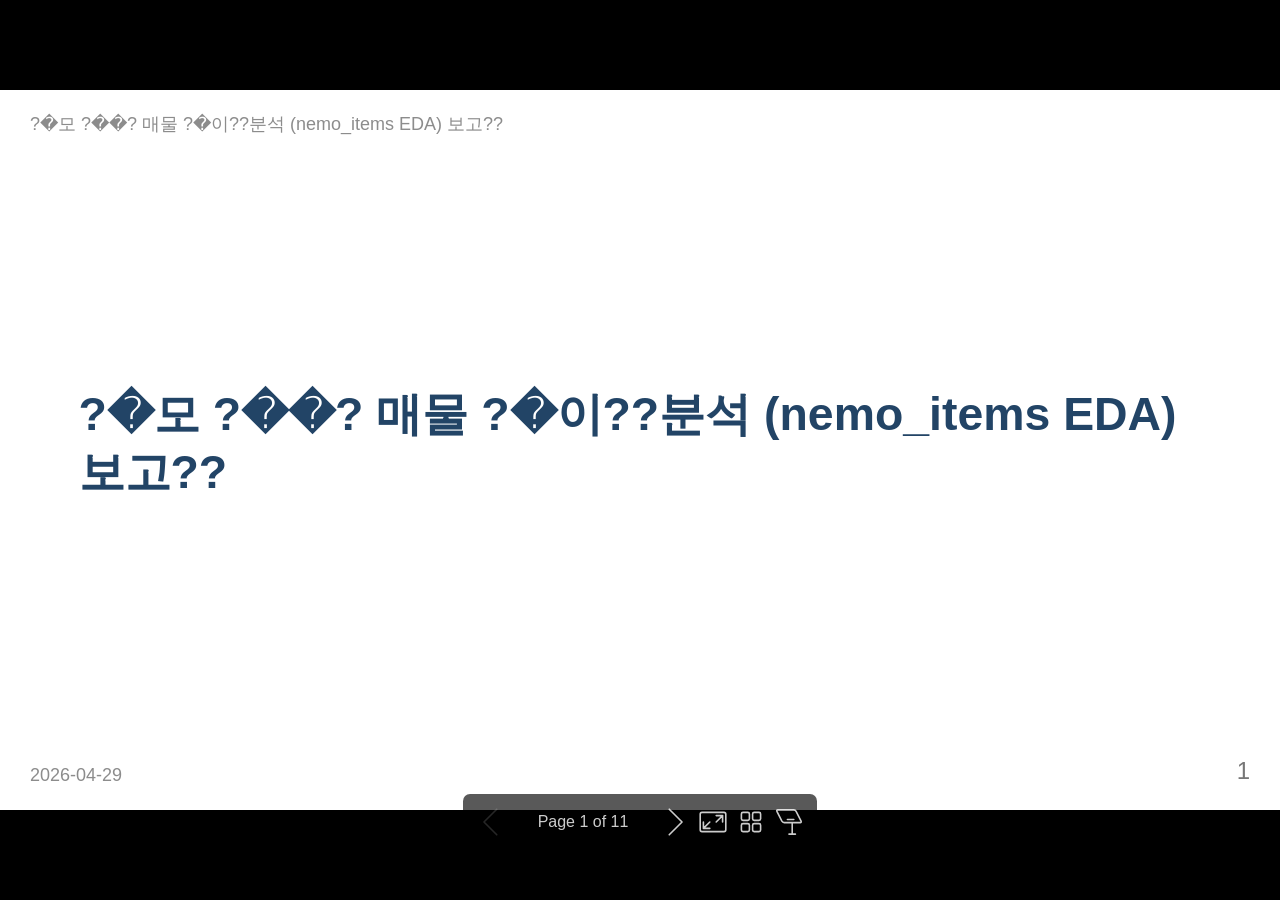
==== commit 8e30249b: "Fix image paths for slides" ====
--- a/docs/slides.html
+++ b/docs/slides.html
@@ -1,4 +1,4 @@
-<!DOCTYPE html><html lang="ko-KR"><head><title>네모 상가 매물 데이터 분석 (nemo_items EDA) 보고서</title><meta property="og:title" content="네모 상가 매물 데이터 분석 (nemo_items EDA) 보고서"><meta charset="UTF-8"><meta name="viewport" content="width=device-width,height=device-height,initial-scale=1.0"><meta name="apple-mobile-web-app-capable" content="yes"><meta http-equiv="X-UA-Compatible" content="ie=edge"><meta property="og:type" content="website"><meta name="twitter:card" content="summary"><style>@media screen{body[data-bespoke-view=""] .bespoke-marp-parent>.bespoke-marp-osc>button,body[data-bespoke-view=next] .bespoke-marp-parent>.bespoke-marp-osc>button,body[data-bespoke-view=overview] button.bespoke-marp-overview-close,body[data-bespoke-view=presenter] .bespoke-marp-presenter-container .bespoke-marp-presenter-info-container .bespoke-marp-presenter-info-page-area .bespoke-marp-presenter-info-page,body[data-bespoke-view=presenter] .bespoke-marp-presenter-container .bespoke-marp-presenter-info-container button,body[data-bespoke-view=presenter] .bespoke-marp-presenter-container .bespoke-marp-presenter-note-container button{appearance:none;background-color:initial;border:0;color:inherit;cursor:pointer;font-size:inherit;opacity:.8;outline:none;padding:0;transition:opacity .2s linear;-webkit-tap-highlight-color:transparent}body[data-bespoke-view=""] .bespoke-marp-parent>.bespoke-marp-osc>button:disabled,body[data-bespoke-view=next] .bespoke-marp-parent>.bespoke-marp-osc>button:disabled,body[data-bespoke-view=overview] button.bespoke-marp-overview-close:disabled,body[data-bespoke-view=presenter] .bespoke-marp-presenter-container .bespoke-marp-presenter-info-container .bespoke-marp-presenter-info-page-area .bespoke-marp-presenter-info-page:disabled,body[data-bespoke-view=presenter] .bespoke-marp-presenter-container .bespoke-marp-presenter-info-container button:disabled,body[data-bespoke-view=presenter] .bespoke-marp-presenter-container .bespoke-marp-presenter-note-container button:disabled{cursor:not-allowed;opacity:.15!important}body[data-bespoke-view=""] .bespoke-marp-parent>.bespoke-marp-osc>button:hover,body[data-bespoke-view=next] .bespoke-marp-parent>.bespoke-marp-osc>button:hover,body[data-bespoke-view=overview] button.bespoke-marp-overview-close:hover,body[data-bespoke-view=presenter] .bespoke-marp-presenter-container .bespoke-marp-presenter-info-container .bespoke-marp-presenter-info-page-area .bespoke-marp-presenter-info-page:hover,body[data-bespoke-view=presenter] .bespoke-marp-presenter-container .bespoke-marp-presenter-info-container button:hover,body[data-bespoke-view=presenter] .bespoke-marp-presenter-container .bespoke-marp-presenter-note-container button:hover{opacity:1}body[data-bespoke-view=""] .bespoke-marp-parent>.bespoke-marp-osc>button:hover:active,body[data-bespoke-view=next] .bespoke-marp-parent>.bespoke-marp-osc>button:hover:active,body[data-bespoke-view=overview] button.bespoke-marp-overview-close:hover:active,body[data-bespoke-view=presenter] .bespoke-marp-presenter-container .bespoke-marp-presenter-info-container .bespoke-marp-presenter-info-page-area .bespoke-marp-presenter-info-page:hover:active,body[data-bespoke-view=presenter] .bespoke-marp-presenter-container .bespoke-marp-presenter-info-container button:hover:active,body[data-bespoke-view=presenter] .bespoke-marp-presenter-container .bespoke-marp-presenter-note-container button:hover:active{opacity:.6}body[data-bespoke-view=""] .bespoke-marp-parent>.bespoke-marp-osc>button:hover:not(:disabled),body[data-bespoke-view=next] .bespoke-marp-parent>.bespoke-marp-osc>button:hover:not(:disabled),body[data-bespoke-view=overview] button.bespoke-marp-overview-close:hover:not(:disabled),body[data-bespoke-view=presenter] .bespoke-marp-presenter-container .bespoke-marp-presenter-info-container .bespoke-marp-presenter-info-page-area .bespoke-marp-presenter-info-page:hover:not(:disabled),body[data-bespoke-view=presenter] .bespoke-marp-presenter-container .bespoke-marp-presenter-info-container button:hover:not(:disabled),body[data-bespoke-view=presenter] .bespoke-marp-presenter-container .bespoke-marp-presenter-note-container button:hover:not(:disabled){transition:none}body[data-bespoke-view=""] .bespoke-marp-parent>.bespoke-marp-osc>button[data-bespoke-marp-osc=prev],body[data-bespoke-view=next] .bespoke-marp-parent>.bespoke-marp-osc>button[data-bespoke-marp-osc=prev],body[data-bespoke-view=presenter] .bespoke-marp-presenter-container .bespoke-marp-presenter-info-container button.bespoke-marp-presenter-info-page-prev{background:#0000 url("[data-uri]") no-repeat 50%;background-size:contain;overflow:hidden;text-indent:100%;white-space:nowrap}body[data-bespoke-view=""] .bespoke-marp-parent>.bespoke-marp-osc>button[data-bespoke-marp-osc=next],body[data-bespoke-view=next] .bespoke-marp-parent>.bespoke-marp-osc>button[data-bespoke-marp-osc=next],body[data-bespoke-view=presenter] .bespoke-marp-presenter-container .bespoke-marp-presenter-info-container button.bespoke-marp-presenter-info-page-next{background:#0000 url("[data-uri]") no-repeat 50%;background-size:contain;overflow:hidden;text-indent:100%;white-space:nowrap}body[data-bespoke-view=""] .bespoke-marp-parent>.bespoke-marp-osc>button[data-bespoke-marp-osc=fullscreen],body[data-bespoke-view=next] .bespoke-marp-parent>.bespoke-marp-osc>button[data-bespoke-marp-osc=fullscreen]{background:#0000 url("[data-uri]") no-repeat 50%;background-size:contain;overflow:hidden;text-indent:100%;white-space:nowrap}body[data-bespoke-view=""] .bespoke-marp-parent>.bespoke-marp-osc>button.exit[data-bespoke-marp-osc=fullscreen],body[data-bespoke-view=next] .bespoke-marp-parent>.bespoke-marp-osc>button.exit[data-bespoke-marp-osc=fullscreen]{background-image:url("[data-uri]")}body[data-bespoke-view=""] .bespoke-marp-parent>.bespoke-marp-osc>button[data-bespoke-marp-osc=presenter],body[data-bespoke-view=next] .bespoke-marp-parent>.bespoke-marp-osc>button[data-bespoke-marp-osc=presenter]{background:#0000 url("[data-uri]") no-repeat 50%;background-size:contain;overflow:hidden;text-indent:100%;white-space:nowrap}body[data-bespoke-view=overview] button.bespoke-marp-overview-close,body[data-bespoke-view=presenter] .bespoke-marp-presenter-container .bespoke-marp-presenter-note-container button.bespoke-marp-presenter-note-bigger{background:#0000 url("[data-uri]") no-repeat 50%;background-size:contain;overflow:hidden;text-indent:100%;white-space:nowrap}body[data-bespoke-view=presenter] .bespoke-marp-presenter-container .bespoke-marp-presenter-note-container button.bespoke-marp-presenter-note-smaller{background:#0000 url("[data-uri]") no-repeat 50%;background-size:contain;overflow:hidden;text-indent:100%;white-space:nowrap}body[data-bespoke-view=""] .bespoke-marp-parent>.bespoke-marp-osc>button[data-bespoke-marp-osc=overview],body[data-bespoke-view=next] .bespoke-marp-parent>.bespoke-marp-osc>button[data-bespoke-marp-osc=overview]{background:#0000 url("[data-uri]") no-repeat 50%;background-size:contain;overflow:hidden;text-indent:100%;white-space:nowrap}}@keyframes __bespoke_marp_transition_reduced_outgoing__{0%{opacity:1}to{opacity:0}}@keyframes __bespoke_marp_transition_reduced_incoming__{0%{mix-blend-mode:plus-lighter;opacity:0}to{mix-blend-mode:plus-lighter;opacity:1}}.bespoke-marp-note,.bespoke-marp-osc,.bespoke-progress-parent{display:none;transition:none}@media screen{::view-transition-group(*){animation-duration:var(--marp-bespoke-transition-animation-duration,.5s);animation-timing-function:ease}::view-transition-new(*),::view-transition-old(*){animation-delay:0s;animation-direction:var(--marp-bespoke-transition-animation-direction,normal);animation-duration:var(--marp-bespoke-transition-animation-duration,.5s);animation-fill-mode:both;animation-name:var(--marp-bespoke-transition-animation-name,var(--marp-bespoke-transition-animation-name-fallback,__bespoke_marp_transition_no_animation__));mix-blend-mode:normal}::view-transition-old(*){--marp-bespoke-transition-animation-name-fallback:__bespoke_marp_transition_reduced_outgoing__;animation-timing-function:ease}::view-transition-new(*){--marp-bespoke-transition-animation-name-fallback:__bespoke_marp_transition_reduced_incoming__;animation-timing-function:ease}::view-transition-new(root),::view-transition-old(root){animation-timing-function:linear}::view-transition-new(__bespoke_marp_transition_osc__),::view-transition-old(__bespoke_marp_transition_osc__){animation-duration:0s!important;animation-name:__bespoke_marp_transition_osc__!important}::view-transition-new(__bespoke_marp_transition_osc__){opacity:0!important}.bespoke-marp-transition-warming-up::view-transition-group(*),.bespoke-marp-transition-warming-up::view-transition-new(*),.bespoke-marp-transition-warming-up::view-transition-old(*){animation-play-state:paused!important}body,html{height:100%;margin:0}body{background:#000;overflow:hidden}svg.bespoke-marp-slide{content-visibility:hidden;interactivity:inert;opacity:0;pointer-events:none;z-index:-1}svg.bespoke-marp-slide:not(.bespoke-marp-active) *{view-transition-name:none!important}svg.bespoke-marp-slide.bespoke-marp-active{content-visibility:visible;interactivity:auto;opacity:1;pointer-events:auto;z-index:0}svg.bespoke-marp-slide.bespoke-marp-active.bespoke-marp-active-ready *{animation-name:__bespoke_marp__!important}@supports not (content-visibility:hidden){svg.bespoke-marp-slide[data-bespoke-marp-load=hideable]{display:none}svg.bespoke-marp-slide[data-bespoke-marp-load=hideable].bespoke-marp-active{display:block}}}@media screen and (prefers-reduced-motion:reduce){svg.bespoke-marp-slide *{view-transition-name:none!important}}@media screen{[data-bespoke-marp-fragment=inactive]{visibility:hidden}body[data-bespoke-view=""] .bespoke-marp-parent,body[data-bespoke-view=next] .bespoke-marp-parent{inset:0;position:absolute}body[data-bespoke-view=""] .bespoke-marp-parent>.bespoke-marp-osc,body[data-bespoke-view=next] .bespoke-marp-parent>.bespoke-marp-osc{background:#000000a6;border-radius:7px;bottom:50px;color:#fff;contain:paint;display:block;font-family:Helvetica,Arial,sans-serif;font-size:16px;left:50%;line-height:0;opacity:1;padding:12px;position:absolute;touch-action:manipulation;transform:translateX(-50%);transition:opacity .2s linear;-webkit-user-select:none;user-select:none;view-transition-name:__bespoke_marp_transition_osc__;white-space:nowrap;will-change:transform;z-index:1}body[data-bespoke-view=""] .bespoke-marp-parent>.bespoke-marp-osc>:where(*),body[data-bespoke-view=next] .bespoke-marp-parent>.bespoke-marp-osc>:where(*){margin-left:6px}body[data-bespoke-view=""] .bespoke-marp-parent>.bespoke-marp-osc>:where(*):where(:first-child),body[data-bespoke-view=next] .bespoke-marp-parent>.bespoke-marp-osc>:where(*):where(:first-child){margin-left:0}body[data-bespoke-view=""] .bespoke-marp-parent>.bespoke-marp-osc>span,body[data-bespoke-view=next] .bespoke-marp-parent>.bespoke-marp-osc>span{opacity:.8}body[data-bespoke-view=""] .bespoke-marp-parent>.bespoke-marp-osc>span[data-bespoke-marp-osc=page],body[data-bespoke-view=next] .bespoke-marp-parent>.bespoke-marp-osc>span[data-bespoke-marp-osc=page]{display:inline-block;min-width:140px;text-align:center}body[data-bespoke-view=""] .bespoke-marp-parent>.bespoke-marp-osc>button[data-bespoke-marp-osc=fullscreen],body[data-bespoke-view=""] .bespoke-marp-parent>.bespoke-marp-osc>button[data-bespoke-marp-osc=next],body[data-bespoke-view=""] .bespoke-marp-parent>.bespoke-marp-osc>button[data-bespoke-marp-osc=overview],body[data-bespoke-view=""] .bespoke-marp-parent>.bespoke-marp-osc>button[data-bespoke-marp-osc=presenter],body[data-bespoke-view=""] .bespoke-marp-parent>.bespoke-marp-osc>button[data-bespoke-marp-osc=prev],body[data-bespoke-view=next] .bespoke-marp-parent>.bespoke-marp-osc>button[data-bespoke-marp-osc=fullscreen],body[data-bespoke-view=next] .bespoke-marp-parent>.bespoke-marp-osc>button[data-bespoke-marp-osc=next],body[data-bespoke-view=next] .bespoke-marp-parent>.bespoke-marp-osc>button[data-bespoke-marp-osc=overview],body[data-bespoke-view=next] .bespoke-marp-parent>.bespoke-marp-osc>button[data-bespoke-marp-osc=presenter],body[data-bespoke-view=next] .bespoke-marp-parent>.bespoke-marp-osc>button[data-bespoke-marp-osc=prev]{height:32px;line-height:32px;width:32px}body[data-bespoke-view=""] .bespoke-marp-parent.bespoke-marp-inactive,body[data-bespoke-view=next] .bespoke-marp-parent.bespoke-marp-inactive{cursor:none}body[data-bespoke-view=""] .bespoke-marp-parent.bespoke-marp-inactive>.bespoke-marp-osc,body[data-bespoke-view=next] .bespoke-marp-parent.bespoke-marp-inactive>.bespoke-marp-osc{opacity:0;pointer-events:none}body[data-bespoke-view=""] svg.bespoke-marp-slide,body[data-bespoke-view=next] svg.bespoke-marp-slide{height:100%;left:0;position:absolute;top:0;width:100%}body[data-bespoke-view=""] .bespoke-progress-parent{background:#222;display:flex;height:5px;width:100%}body[data-bespoke-view=""] .bespoke-progress-parent+:where(.bespoke-marp-parent){top:5px}body[data-bespoke-view=""] .bespoke-progress-parent .bespoke-progress-bar{background:#0288d1;flex:0 0 0;transition:flex-basis .2s cubic-bezier(0,1,1,1)}body[data-bespoke-view=next]{background:#0000}body[data-bespoke-view=presenter]{background:#161616}body[data-bespoke-view=presenter] .bespoke-marp-presenter-container{display:grid;font-family:Helvetica,Arial,sans-serif;grid-template:"current dragbar next" minmax(140px,1fr) "current dragbar note" 2fr "info    dragbar note" 3em;grid-template-columns:minmax(3px,var(--bespoke-marp-presenter-split-ratio,66%)) 0 minmax(3px,1fr);height:100%;left:0;position:absolute;top:0;width:100%}body[data-bespoke-view=presenter] .bespoke-marp-presenter-container :where(.bespoke-marp-parent){grid-area:current;overflow:hidden;position:relative}body[data-bespoke-view=presenter] .bespoke-marp-presenter-container :where(.bespoke-marp-parent) :where(svg.bespoke-marp-slide){height:calc(100% - 40px);left:20px;pointer-events:none;position:absolute;top:20px;-webkit-user-select:none;user-select:none;width:calc(100% - 40px)}body[data-bespoke-view=presenter] .bespoke-marp-presenter-container :where(.bespoke-marp-parent) :where(svg.bespoke-marp-slide).bespoke-marp-active{filter:drop-shadow(0 3px 10px rgba(0,0,0,.5))}body[data-bespoke-view=presenter] .bespoke-marp-presenter-container .bespoke-marp-presenter-dragbar-container{background:#0288d1;cursor:col-resize;grid-area:dragbar;margin-left:-3px;opacity:0;position:relative;transition:opacity .4s linear .1s;width:6px;z-index:10}body[data-bespoke-view=presenter] .bespoke-marp-presenter-container .bespoke-marp-presenter-dragbar-container:hover{opacity:1}body[data-bespoke-view=presenter] .bespoke-marp-presenter-container .bespoke-marp-presenter-dragbar-container.active{opacity:1;transition-delay:0s}body[data-bespoke-view=presenter] .bespoke-marp-presenter-container .bespoke-marp-presenter-next-container{background:#222;cursor:pointer;display:none;grid-area:next;overflow:hidden;position:relative}body[data-bespoke-view=presenter] .bespoke-marp-presenter-container .bespoke-marp-presenter-next-container.active{display:block}body[data-bespoke-view=presenter] .bespoke-marp-presenter-container .bespoke-marp-presenter-next-container iframe.bespoke-marp-presenter-next{background:#0000;border:0;display:block;filter:drop-shadow(0 3px 10px rgba(0,0,0,.5));height:calc(100% - 40px);left:20px;pointer-events:none;position:absolute;interactivity:inert;top:20px;-webkit-user-select:none;user-select:none;width:calc(100% - 40px)}body[data-bespoke-view=presenter] .bespoke-marp-presenter-container .bespoke-marp-presenter-note-container{background:#222;color:#eee;grid-area:note;position:relative;z-index:1}body[data-bespoke-view=presenter] .bespoke-marp-presenter-container .bespoke-marp-presenter-note-container button{height:1.5em;line-height:1.5em;width:1.5em}body[data-bespoke-view=presenter] .bespoke-marp-presenter-container .bespoke-marp-presenter-note-container .bespoke-marp-presenter-note-wrapper{display:block;inset:0;position:absolute}body[data-bespoke-view=presenter] .bespoke-marp-presenter-container .bespoke-marp-presenter-note-container .bespoke-marp-presenter-note-buttons{background:#000000a6;border-radius:4px;bottom:0;display:flex;gap:4px;margin:12px;opacity:0;padding:6px;pointer-events:none;position:absolute;right:0;transition:opacity .2s linear}body[data-bespoke-view=presenter] .bespoke-marp-presenter-container .bespoke-marp-presenter-note-container .bespoke-marp-presenter-note-buttons:focus-within,body[data-bespoke-view=presenter] .bespoke-marp-presenter-container .bespoke-marp-presenter-note-container .bespoke-marp-presenter-note-wrapper:focus-within+.bespoke-marp-presenter-note-buttons,body[data-bespoke-view=presenter] .bespoke-marp-presenter-container .bespoke-marp-presenter-note-container:hover .bespoke-marp-presenter-note-buttons{opacity:1;pointer-events:auto}body[data-bespoke-view=presenter] .bespoke-marp-presenter-container .bespoke-marp-presenter-note-container .bespoke-marp-note{box-sizing:border-box;font-size:calc(1.1em*var(--bespoke-marp-note-font-scale, 1));height:calc(100% - 40px);margin:20px;overflow:auto;padding-right:3px;white-space:pre-wrap;width:calc(100% - 40px);word-wrap:break-word;scrollbar-color:#eeeeee80 #0000;scrollbar-width:thin}body[data-bespoke-view=presenter] .bespoke-marp-presenter-container .bespoke-marp-presenter-note-container .bespoke-marp-note::-webkit-scrollbar{width:6px}body[data-bespoke-view=presenter] .bespoke-marp-presenter-container .bespoke-marp-presenter-note-container .bespoke-marp-note::-webkit-scrollbar-track{background:#0000}body[data-bespoke-view=presenter] .bespoke-marp-presenter-container .bespoke-marp-presenter-note-container .bespoke-marp-note::-webkit-scrollbar-thumb{background:#eeeeee80;border-radius:6px}body[data-bespoke-view=presenter] .bespoke-marp-presenter-container .bespoke-marp-presenter-note-container .bespoke-marp-note:empty{pointer-events:none}body[data-bespoke-view=presenter] .bespoke-marp-presenter-container .bespoke-marp-presenter-note-container .bespoke-marp-note.active{display:block}body[data-bespoke-view=presenter] .bespoke-marp-presenter-container .bespoke-marp-presenter-note-container .bespoke-marp-note p:first-child{margin-top:0}body[data-bespoke-view=presenter] .bespoke-marp-presenter-container .bespoke-marp-presenter-note-container .bespoke-marp-note p:last-child{margin-bottom:0}body[data-bespoke-view=presenter] .bespoke-marp-presenter-container .bespoke-marp-presenter-info-container{align-items:center;box-sizing:border-box;color:#eee;display:flex;flex-wrap:nowrap;grid-area:info;justify-content:center;overflow:hidden;padding:0 10px}body[data-bespoke-view=presenter] .bespoke-marp-presenter-container .bespoke-marp-presenter-info-container .bespoke-marp-presenter-info-page-area,body[data-bespoke-view=presenter] .bespoke-marp-presenter-container .bespoke-marp-presenter-info-container .bespoke-marp-presenter-info-time,body[data-bespoke-view=presenter] .bespoke-marp-presenter-container .bespoke-marp-presenter-info-container .bespoke-marp-presenter-info-timer{box-sizing:border-box;display:block;padding:0 10px;white-space:nowrap;width:100%}body[data-bespoke-view=presenter] .bespoke-marp-presenter-container .bespoke-marp-presenter-info-container button{height:1.5em;line-height:1.5em;width:1.5em}body[data-bespoke-view=presenter] .bespoke-marp-presenter-container .bespoke-marp-presenter-info-container .bespoke-marp-presenter-info-page-area{order:2;text-align:center}body[data-bespoke-view=presenter] .bespoke-marp-presenter-container .bespoke-marp-presenter-info-container .bespoke-marp-presenter-info-page-area .bespoke-marp-presenter-info-page{display:inline-block;min-width:120px;text-align:center}body[data-bespoke-view=presenter] .bespoke-marp-presenter-container .bespoke-marp-presenter-info-container .bespoke-marp-presenter-info-time{color:#999;order:1;text-align:left}body[data-bespoke-view=presenter] .bespoke-marp-presenter-container .bespoke-marp-presenter-info-container .bespoke-marp-presenter-info-timer{color:#999;order:3;text-align:right}body[data-bespoke-view=presenter] .bespoke-marp-presenter-container .bespoke-marp-presenter-info-container .bespoke-marp-presenter-info-timer:hover{cursor:pointer}body[data-bespoke-view=overview]{background:#161616;overflow:auto}body[data-bespoke-view=overview] [data-bespoke-marp-fragment=inactive]{visibility:visible}body[data-bespoke-view=overview] .bespoke-marp-overview-header{backdrop-filter:blur(4px);background:#222222d9;box-shadow:0 3px 10px #00000080;box-sizing:border-box;display:flex;height:48px;inset:0 0 auto;justify-content:flex-end;padding:10px;position:fixed;z-index:1}body[data-bespoke-view=overview] button.bespoke-marp-overview-close{height:28px;line-height:28px;transform:rotate(45deg);width:28px}body[data-bespoke-view=overview] .bespoke-marp-parent{display:grid;gap:40px;grid-template-columns:repeat(auto-fit,minmax(0,240px));justify-content:space-around;padding:30px}body[data-bespoke-view=overview] .bespoke-marp-parent svg.bespoke-marp-slide{--bov-selected:#0000;--bov-focus:#161616;--bov-focus-outline:#0000;background-image:conic-gradient(#161616 0 0),conic-gradient(var(--bov-focus) 0 0),conic-gradient(var(--bov-focus-outline) 0 0),conic-gradient(var(--bov-selected) 0 0);background-position:5px 5px,3px 3px,2px 2px,0 0;background-repeat:no-repeat;background-size:calc(100% - 10px) calc(100% - 10px),calc(100% - 6px) calc(100% - 6px),calc(100% - 4px) calc(100% - 4px),100% 100%;content-visibility:visible;cursor:pointer;filter:drop-shadow(0 3px 10px rgba(0,0,0,.5));margin:-6px;padding:6px;interactivity:auto;opacity:1;outline:0;pointer-events:auto;scroll-margin-block:30px;width:100%;z-index:0}body[data-bespoke-view=overview] .bespoke-marp-parent svg.bespoke-marp-slide *,body[data-bespoke-view=overview] .bespoke-marp-parent svg.bespoke-marp-slide.bespoke-marp-active *{pointer-events:none;interactivity:inert}body[data-bespoke-view=overview] .bespoke-marp-parent svg.bespoke-marp-slide:active,body[data-bespoke-view=overview] .bespoke-marp-parent svg.bespoke-marp-slide:focus-visible,body[data-bespoke-view=overview] .bespoke-marp-parent svg.bespoke-marp-slide:hover{--bov-focus-outline:#161616}body[data-bespoke-view=overview] .bespoke-marp-parent svg.bespoke-marp-slide:focus-visible,body[data-bespoke-view=overview] .bespoke-marp-parent svg.bespoke-marp-slide:hover{--bov-focus:#999}body[data-bespoke-view=overview] .bespoke-marp-parent svg.bespoke-marp-slide:active{--bov-focus:#eee}body[data-bespoke-view=overview] .bespoke-marp-parent svg.bespoke-marp-slide.bespoke-marp-active{--bov-selected:#0288d1}body[data-bespoke-view=overview]:has(.bespoke-marp-overview-header) .bespoke-marp-parent{padding-top:78px}body[data-bespoke-view=overview]:has(.bespoke-marp-overview-header) .bespoke-marp-parent svg.bespoke-marp-slide{scroll-margin-top:78px}.bespoke-marp-overview{background:#000000a6;inset:0;opacity:0;pointer-events:none;position:fixed;transition:opacity .1s ease;z-index:10}.bespoke-marp-overview iframe{background:#222;border:0;display:block;height:100%;left:0;position:absolute;top:0;width:100%}.bespoke-marp-overview[data-open="1"]{opacity:1;pointer-events:auto}}@media print{.bespoke-marp-overview,.bespoke-marp-presenter-info-container,.bespoke-marp-presenter-next-container,.bespoke-marp-presenter-note-container{display:none}}</style><style>div#\:\$p > svg > foreignObject > section{width:1280px;height:720px;box-sizing:border-box;overflow:hidden;position:relative;scroll-snap-align:center center;-webkit-text-size-adjust:100%;text-size-adjust:100%}div#\:\$p > svg > foreignObject > section::after{bottom:0;content:attr(data-marpit-pagination);padding:inherit;pointer-events:none;position:absolute;right:0}div#\:\$p > svg > foreignObject > section:not([data-marpit-pagination])::after{display:none}div#\:\$p > svg > foreignObject > section :is(h1, marp-h1){font-size:2em;margin-block:0.67em}div#\:\$p > svg > foreignObject > section video::-webkit-media-controls{will-change:transform}@page {size:1280px 720px;margin:0}@media print{html, body{background-color:#fff;margin:0;page-break-inside:avoid;break-inside:avoid-page}div#\:\$p > svg > foreignObject > section{page-break-before:always;break-before:page}div#\:\$p > svg > foreignObject > section, div#\:\$p > svg > foreignObject > section *{-webkit-print-color-adjust:exact!important;animation-delay:0s!important;animation-duration:0s!important;color-adjust:exact!important;print-color-adjust:exact!important;transition:none!important}div#\:\$p > svg[data-marpit-svg]{display:block;height:100vh;width:100vw}}div#\:\$p > svg > foreignObject > :where(section){container-type:size}div#\:\$p > svg > foreignObject > section img[data-marp-twemoji]{background:transparent;height:1em;margin:0 .05em 0 .1em;vertical-align:-.1em;width:1em}div#\:\$p > svg > foreignObject > section{--fgColor-danger:light-dark(#d1242f, #f85149);--bgColor-attention-muted:light-dark(#fff8c5, #bb800926);--bgColor-muted:light-dark(#f6f8fa, #151b23);--bgColor-neutral-muted:light-dark(#818b981f, #656c7633);--borderColor-accent-emphasis:light-dark(#0969da, #1f6feb);--borderColor-attention-emphasis:light-dark(#9a6700, #9e6a03);--borderColor-danger-emphasis:light-dark(#cf222e, #da3633);--borderColor-default:light-dark(#d1d9e0, #3d444d);--borderColor-done-emphasis:light-dark(#8250df, #8957e5);--borderColor-success-emphasis:light-dark(#1a7f37, #238636);--color-prettylights-syntax-brackethighlighter-angle:light-dark(#59636e, #9198a1);--color-prettylights-syntax-brackethighlighter-unmatched:light-dark(#82071e, #f85149);--color-prettylights-syntax-carriage-return-bg:light-dark(#cf222e, #b62324);--color-prettylights-syntax-carriage-return-text:light-dark(#f6f8fa, #f0f6fc);--color-prettylights-syntax-comment:light-dark(#59636e, #9198a1);--color-prettylights-syntax-constant:light-dark(#0550ae, #79c0ff);--color-prettylights-syntax-constant-other-reference-link:light-dark(#0a3069, #a5d6ff);--color-prettylights-syntax-entity:light-dark(#6639ba, #d2a8ff);--color-prettylights-syntax-entity-tag:light-dark(#0550ae, #7ee787);--color-prettylights-syntax-invalid-illegal-text:light-dark(var(--fgColor-danger), var(--fgColor-danger));--color-prettylights-syntax-keyword:light-dark(#cf222e, #ff7b72);--color-prettylights-syntax-markup-changed-bg:light-dark(#ffd8b5, #5a1e02);--color-prettylights-syntax-markup-changed-text:light-dark(#953800, #ffdfb6);--color-prettylights-syntax-markup-deleted-bg:light-dark(#ffebe9, #67060c);--color-prettylights-syntax-markup-deleted-text:light-dark(#82071e, #ffdcd7);--color-prettylights-syntax-markup-heading:light-dark(#0550ae, #1f6feb);--color-prettylights-syntax-markup-ignored-bg:light-dark(#0550ae, #1158c7);--color-prettylights-syntax-markup-ignored-text:light-dark(#d1d9e0, #f0f6fc);--color-prettylights-syntax-markup-inserted-bg:light-dark(#dafbe1, #033a16);--color-prettylights-syntax-markup-inserted-text:light-dark(#116329, #aff5b4);--color-prettylights-syntax-markup-list:light-dark(#3b2300, #f2cc60);--color-prettylights-syntax-meta-diff-range:light-dark(#8250df, #d2a8ff);--color-prettylights-syntax-string:light-dark(#0a3069, #a5d6ff);--color-prettylights-syntax-string-regexp:light-dark(#116329, #7ee787);--color-prettylights-syntax-sublimelinter-gutter-mark:light-dark(#818b98, #3d444d);--color-prettylights-syntax-variable:light-dark(#953800, #ffa657);--fgColor-accent:light-dark(#0969da, #4493f8);--fgColor-attention:light-dark(#9a6700, #d29922);--fgColor-done:light-dark(#8250df, #ab7df8);--fgColor-muted:light-dark(#59636e, #9198a1);--fgColor-success:light-dark(#1a7f37, #3fb950);--bgColor-default:light-dark(#fff, #0d1117);--borderColor-muted:light-dark(#d1d9e0b3, #3d444db3);--color-prettylights-syntax-invalid-illegal-bg:light-dark(var(--bgColor-danger-muted), var(--bgColor-danger-muted));--color-prettylights-syntax-markup-bold:light-dark(#1f2328, #f0f6fc);--color-prettylights-syntax-markup-italic:light-dark(#1f2328, #f0f6fc);--color-prettylights-syntax-storage-modifier-import:light-dark(#1f2328, #f0f6fc);--fgColor-default:light-dark(#1f2328, #f0f6fc);--focus-outlineColor:light-dark(var(--borderColor-accent-emphasis), var(--borderColor-accent-emphasis));--borderColor-neutral-muted:light-dark(var(--borderColor-muted), var(--borderColor-muted));--base-size-16:calc(var(--marpit-root-font-size, 1rem) * 1);--base-size-24:calc(var(--marpit-root-font-size, 1rem) * 1.5);--base-size-4:calc(var(--marpit-root-font-size, 1rem) * 0.25);--base-size-40:calc(var(--marpit-root-font-size, 1rem) * 2.5);--base-size-8:calc(var(--marpit-root-font-size, 1rem) * 0.5);--base-text-weight-medium:500;--base-text-weight-normal:400;--base-text-weight-semibold:600;--fontStack-monospace:ui-monospace, SFMono-Regular, SF Mono, Menlo, Consolas, Liberation Mono, monospace;--fontStack-sansSerif:-apple-system, BlinkMacSystemFont, "Segoe UI", "Noto Sans", Helvetica, Arial, sans-serif, "Apple Color Emoji", "Segoe UI Emoji";}/*!
+<!DOCTYPE html><html lang="ko-KR"><head><title>?�모 ?��? 매물 ?�이??분석 (nemo_items EDA) 보고??</title><meta property="og:title" content="?�모 ?��? 매물 ?�이??분석 (nemo_items EDA) 보고??"><meta charset="UTF-8"><meta name="viewport" content="width=device-width,height=device-height,initial-scale=1.0"><meta name="apple-mobile-web-app-capable" content="yes"><meta http-equiv="X-UA-Compatible" content="ie=edge"><meta property="og:type" content="website"><meta name="twitter:card" content="summary"><style>@media screen{body[data-bespoke-view=""] .bespoke-marp-parent>.bespoke-marp-osc>button,body[data-bespoke-view=next] .bespoke-marp-parent>.bespoke-marp-osc>button,body[data-bespoke-view=overview] button.bespoke-marp-overview-close,body[data-bespoke-view=presenter] .bespoke-marp-presenter-container .bespoke-marp-presenter-info-container .bespoke-marp-presenter-info-page-area .bespoke-marp-presenter-info-page,body[data-bespoke-view=presenter] .bespoke-marp-presenter-container .bespoke-marp-presenter-info-container button,body[data-bespoke-view=presenter] .bespoke-marp-presenter-container .bespoke-marp-presenter-note-container button{appearance:none;background-color:initial;border:0;color:inherit;cursor:pointer;font-size:inherit;opacity:.8;outline:none;padding:0;transition:opacity .2s linear;-webkit-tap-highlight-color:transparent}body[data-bespoke-view=""] .bespoke-marp-parent>.bespoke-marp-osc>button:disabled,body[data-bespoke-view=next] .bespoke-marp-parent>.bespoke-marp-osc>button:disabled,body[data-bespoke-view=overview] button.bespoke-marp-overview-close:disabled,body[data-bespoke-view=presenter] .bespoke-marp-presenter-container .bespoke-marp-presenter-info-container .bespoke-marp-presenter-info-page-area .bespoke-marp-presenter-info-page:disabled,body[data-bespoke-view=presenter] .bespoke-marp-presenter-container .bespoke-marp-presenter-info-container button:disabled,body[data-bespoke-view=presenter] .bespoke-marp-presenter-container .bespoke-marp-presenter-note-container button:disabled{cursor:not-allowed;opacity:.15!important}body[data-bespoke-view=""] .bespoke-marp-parent>.bespoke-marp-osc>button:hover,body[data-bespoke-view=next] .bespoke-marp-parent>.bespoke-marp-osc>button:hover,body[data-bespoke-view=overview] button.bespoke-marp-overview-close:hover,body[data-bespoke-view=presenter] .bespoke-marp-presenter-container .bespoke-marp-presenter-info-container .bespoke-marp-presenter-info-page-area .bespoke-marp-presenter-info-page:hover,body[data-bespoke-view=presenter] .bespoke-marp-presenter-container .bespoke-marp-presenter-info-container button:hover,body[data-bespoke-view=presenter] .bespoke-marp-presenter-container .bespoke-marp-presenter-note-container button:hover{opacity:1}body[data-bespoke-view=""] .bespoke-marp-parent>.bespoke-marp-osc>button:hover:active,body[data-bespoke-view=next] .bespoke-marp-parent>.bespoke-marp-osc>button:hover:active,body[data-bespoke-view=overview] button.bespoke-marp-overview-close:hover:active,body[data-bespoke-view=presenter] .bespoke-marp-presenter-container .bespoke-marp-presenter-info-container .bespoke-marp-presenter-info-page-area .bespoke-marp-presenter-info-page:hover:active,body[data-bespoke-view=presenter] .bespoke-marp-presenter-container .bespoke-marp-presenter-info-container button:hover:active,body[data-bespoke-view=presenter] .bespoke-marp-presenter-container .bespoke-marp-presenter-note-container button:hover:active{opacity:.6}body[data-bespoke-view=""] .bespoke-marp-parent>.bespoke-marp-osc>button:hover:not(:disabled),body[data-bespoke-view=next] .bespoke-marp-parent>.bespoke-marp-osc>button:hover:not(:disabled),body[data-bespoke-view=overview] button.bespoke-marp-overview-close:hover:not(:disabled),body[data-bespoke-view=presenter] .bespoke-marp-presenter-container .bespoke-marp-presenter-info-container .bespoke-marp-presenter-info-page-area .bespoke-marp-presenter-info-page:hover:not(:disabled),body[data-bespoke-view=presenter] .bespoke-marp-presenter-container .bespoke-marp-presenter-info-container button:hover:not(:disabled),body[data-bespoke-view=presenter] .bespoke-marp-presenter-container .bespoke-marp-presenter-note-container button:hover:not(:disabled){transition:none}body[data-bespoke-view=""] .bespoke-marp-parent>.bespoke-marp-osc>button[data-bespoke-marp-osc=prev],body[data-bespoke-view=next] .bespoke-marp-parent>.bespoke-marp-osc>button[data-bespoke-marp-osc=prev],body[data-bespoke-view=presenter] .bespoke-marp-presenter-container .bespoke-marp-presenter-info-container button.bespoke-marp-presenter-info-page-prev{background:#0000 url("[data-uri]") no-repeat 50%;background-size:contain;overflow:hidden;text-indent:100%;white-space:nowrap}body[data-bespoke-view=""] .bespoke-marp-parent>.bespoke-marp-osc>button[data-bespoke-marp-osc=next],body[data-bespoke-view=next] .bespoke-marp-parent>.bespoke-marp-osc>button[data-bespoke-marp-osc=next],body[data-bespoke-view=presenter] .bespoke-marp-presenter-container .bespoke-marp-presenter-info-container button.bespoke-marp-presenter-info-page-next{background:#0000 url("[data-uri]") no-repeat 50%;background-size:contain;overflow:hidden;text-indent:100%;white-space:nowrap}body[data-bespoke-view=""] .bespoke-marp-parent>.bespoke-marp-osc>button[data-bespoke-marp-osc=fullscreen],body[data-bespoke-view=next] .bespoke-marp-parent>.bespoke-marp-osc>button[data-bespoke-marp-osc=fullscreen]{background:#0000 url("[data-uri]") no-repeat 50%;background-size:contain;overflow:hidden;text-indent:100%;white-space:nowrap}body[data-bespoke-view=""] .bespoke-marp-parent>.bespoke-marp-osc>button.exit[data-bespoke-marp-osc=fullscreen],body[data-bespoke-view=next] .bespoke-marp-parent>.bespoke-marp-osc>button.exit[data-bespoke-marp-osc=fullscreen]{background-image:url("[data-uri]")}body[data-bespoke-view=""] .bespoke-marp-parent>.bespoke-marp-osc>button[data-bespoke-marp-osc=presenter],body[data-bespoke-view=next] .bespoke-marp-parent>.bespoke-marp-osc>button[data-bespoke-marp-osc=presenter]{background:#0000 url("[data-uri]") no-repeat 50%;background-size:contain;overflow:hidden;text-indent:100%;white-space:nowrap}body[data-bespoke-view=overview] button.bespoke-marp-overview-close,body[data-bespoke-view=presenter] .bespoke-marp-presenter-container .bespoke-marp-presenter-note-container button.bespoke-marp-presenter-note-bigger{background:#0000 url("[data-uri]") no-repeat 50%;background-size:contain;overflow:hidden;text-indent:100%;white-space:nowrap}body[data-bespoke-view=presenter] .bespoke-marp-presenter-container .bespoke-marp-presenter-note-container button.bespoke-marp-presenter-note-smaller{background:#0000 url("[data-uri]") no-repeat 50%;background-size:contain;overflow:hidden;text-indent:100%;white-space:nowrap}body[data-bespoke-view=""] .bespoke-marp-parent>.bespoke-marp-osc>button[data-bespoke-marp-osc=overview],body[data-bespoke-view=next] .bespoke-marp-parent>.bespoke-marp-osc>button[data-bespoke-marp-osc=overview]{background:#0000 url("[data-uri]") no-repeat 50%;background-size:contain;overflow:hidden;text-indent:100%;white-space:nowrap}}@keyframes __bespoke_marp_transition_reduced_outgoing__{0%{opacity:1}to{opacity:0}}@keyframes __bespoke_marp_transition_reduced_incoming__{0%{mix-blend-mode:plus-lighter;opacity:0}to{mix-blend-mode:plus-lighter;opacity:1}}.bespoke-marp-note,.bespoke-marp-osc,.bespoke-progress-parent{display:none;transition:none}@media screen{::view-transition-group(*){animation-duration:var(--marp-bespoke-transition-animation-duration,.5s);animation-timing-function:ease}::view-transition-new(*),::view-transition-old(*){animation-delay:0s;animation-direction:var(--marp-bespoke-transition-animation-direction,normal);animation-duration:var(--marp-bespoke-transition-animation-duration,.5s);animation-fill-mode:both;animation-name:var(--marp-bespoke-transition-animation-name,var(--marp-bespoke-transition-animation-name-fallback,__bespoke_marp_transition_no_animation__));mix-blend-mode:normal}::view-transition-old(*){--marp-bespoke-transition-animation-name-fallback:__bespoke_marp_transition_reduced_outgoing__;animation-timing-function:ease}::view-transition-new(*){--marp-bespoke-transition-animation-name-fallback:__bespoke_marp_transition_reduced_incoming__;animation-timing-function:ease}::view-transition-new(root),::view-transition-old(root){animation-timing-function:linear}::view-transition-new(__bespoke_marp_transition_osc__),::view-transition-old(__bespoke_marp_transition_osc__){animation-duration:0s!important;animation-name:__bespoke_marp_transition_osc__!important}::view-transition-new(__bespoke_marp_transition_osc__){opacity:0!important}.bespoke-marp-transition-warming-up::view-transition-group(*),.bespoke-marp-transition-warming-up::view-transition-new(*),.bespoke-marp-transition-warming-up::view-transition-old(*){animation-play-state:paused!important}body,html{height:100%;margin:0}body{background:#000;overflow:hidden}svg.bespoke-marp-slide{content-visibility:hidden;interactivity:inert;opacity:0;pointer-events:none;z-index:-1}svg.bespoke-marp-slide:not(.bespoke-marp-active) *{view-transition-name:none!important}svg.bespoke-marp-slide.bespoke-marp-active{content-visibility:visible;interactivity:auto;opacity:1;pointer-events:auto;z-index:0}svg.bespoke-marp-slide.bespoke-marp-active.bespoke-marp-active-ready *{animation-name:__bespoke_marp__!important}@supports not (content-visibility:hidden){svg.bespoke-marp-slide[data-bespoke-marp-load=hideable]{display:none}svg.bespoke-marp-slide[data-bespoke-marp-load=hideable].bespoke-marp-active{display:block}}}@media screen and (prefers-reduced-motion:reduce){svg.bespoke-marp-slide *{view-transition-name:none!important}}@media screen{[data-bespoke-marp-fragment=inactive]{visibility:hidden}body[data-bespoke-view=""] .bespoke-marp-parent,body[data-bespoke-view=next] .bespoke-marp-parent{inset:0;position:absolute}body[data-bespoke-view=""] .bespoke-marp-parent>.bespoke-marp-osc,body[data-bespoke-view=next] .bespoke-marp-parent>.bespoke-marp-osc{background:#000000a6;border-radius:7px;bottom:50px;color:#fff;contain:paint;display:block;font-family:Helvetica,Arial,sans-serif;font-size:16px;left:50%;line-height:0;opacity:1;padding:12px;position:absolute;touch-action:manipulation;transform:translateX(-50%);transition:opacity .2s linear;-webkit-user-select:none;user-select:none;view-transition-name:__bespoke_marp_transition_osc__;white-space:nowrap;will-change:transform;z-index:1}body[data-bespoke-view=""] .bespoke-marp-parent>.bespoke-marp-osc>:where(*),body[data-bespoke-view=next] .bespoke-marp-parent>.bespoke-marp-osc>:where(*){margin-left:6px}body[data-bespoke-view=""] .bespoke-marp-parent>.bespoke-marp-osc>:where(*):where(:first-child),body[data-bespoke-view=next] .bespoke-marp-parent>.bespoke-marp-osc>:where(*):where(:first-child){margin-left:0}body[data-bespoke-view=""] .bespoke-marp-parent>.bespoke-marp-osc>span,body[data-bespoke-view=next] .bespoke-marp-parent>.bespoke-marp-osc>span{opacity:.8}body[data-bespoke-view=""] .bespoke-marp-parent>.bespoke-marp-osc>span[data-bespoke-marp-osc=page],body[data-bespoke-view=next] .bespoke-marp-parent>.bespoke-marp-osc>span[data-bespoke-marp-osc=page]{display:inline-block;min-width:140px;text-align:center}body[data-bespoke-view=""] .bespoke-marp-parent>.bespoke-marp-osc>button[data-bespoke-marp-osc=fullscreen],body[data-bespoke-view=""] .bespoke-marp-parent>.bespoke-marp-osc>button[data-bespoke-marp-osc=next],body[data-bespoke-view=""] .bespoke-marp-parent>.bespoke-marp-osc>button[data-bespoke-marp-osc=overview],body[data-bespoke-view=""] .bespoke-marp-parent>.bespoke-marp-osc>button[data-bespoke-marp-osc=presenter],body[data-bespoke-view=""] .bespoke-marp-parent>.bespoke-marp-osc>button[data-bespoke-marp-osc=prev],body[data-bespoke-view=next] .bespoke-marp-parent>.bespoke-marp-osc>button[data-bespoke-marp-osc=fullscreen],body[data-bespoke-view=next] .bespoke-marp-parent>.bespoke-marp-osc>button[data-bespoke-marp-osc=next],body[data-bespoke-view=next] .bespoke-marp-parent>.bespoke-marp-osc>button[data-bespoke-marp-osc=overview],body[data-bespoke-view=next] .bespoke-marp-parent>.bespoke-marp-osc>button[data-bespoke-marp-osc=presenter],body[data-bespoke-view=next] .bespoke-marp-parent>.bespoke-marp-osc>button[data-bespoke-marp-osc=prev]{height:32px;line-height:32px;width:32px}body[data-bespoke-view=""] .bespoke-marp-parent.bespoke-marp-inactive,body[data-bespoke-view=next] .bespoke-marp-parent.bespoke-marp-inactive{cursor:none}body[data-bespoke-view=""] .bespoke-marp-parent.bespoke-marp-inactive>.bespoke-marp-osc,body[data-bespoke-view=next] .bespoke-marp-parent.bespoke-marp-inactive>.bespoke-marp-osc{opacity:0;pointer-events:none}body[data-bespoke-view=""] svg.bespoke-marp-slide,body[data-bespoke-view=next] svg.bespoke-marp-slide{height:100%;left:0;position:absolute;top:0;width:100%}body[data-bespoke-view=""] .bespoke-progress-parent{background:#222;display:flex;height:5px;width:100%}body[data-bespoke-view=""] .bespoke-progress-parent+:where(.bespoke-marp-parent){top:5px}body[data-bespoke-view=""] .bespoke-progress-parent .bespoke-progress-bar{background:#0288d1;flex:0 0 0;transition:flex-basis .2s cubic-bezier(0,1,1,1)}body[data-bespoke-view=next]{background:#0000}body[data-bespoke-view=presenter]{background:#161616}body[data-bespoke-view=presenter] .bespoke-marp-presenter-container{display:grid;font-family:Helvetica,Arial,sans-serif;grid-template:"current dragbar next" minmax(140px,1fr) "current dragbar note" 2fr "info    dragbar note" 3em;grid-template-columns:minmax(3px,var(--bespoke-marp-presenter-split-ratio,66%)) 0 minmax(3px,1fr);height:100%;left:0;position:absolute;top:0;width:100%}body[data-bespoke-view=presenter] .bespoke-marp-presenter-container :where(.bespoke-marp-parent){grid-area:current;overflow:hidden;position:relative}body[data-bespoke-view=presenter] .bespoke-marp-presenter-container :where(.bespoke-marp-parent) :where(svg.bespoke-marp-slide){height:calc(100% - 40px);left:20px;pointer-events:none;position:absolute;top:20px;-webkit-user-select:none;user-select:none;width:calc(100% - 40px)}body[data-bespoke-view=presenter] .bespoke-marp-presenter-container :where(.bespoke-marp-parent) :where(svg.bespoke-marp-slide).bespoke-marp-active{filter:drop-shadow(0 3px 10px rgba(0,0,0,.5))}body[data-bespoke-view=presenter] .bespoke-marp-presenter-container .bespoke-marp-presenter-dragbar-container{background:#0288d1;cursor:col-resize;grid-area:dragbar;margin-left:-3px;opacity:0;position:relative;transition:opacity .4s linear .1s;width:6px;z-index:10}body[data-bespoke-view=presenter] .bespoke-marp-presenter-container .bespoke-marp-presenter-dragbar-container:hover{opacity:1}body[data-bespoke-view=presenter] .bespoke-marp-presenter-container .bespoke-marp-presenter-dragbar-container.active{opacity:1;transition-delay:0s}body[data-bespoke-view=presenter] .bespoke-marp-presenter-container .bespoke-marp-presenter-next-container{background:#222;cursor:pointer;display:none;grid-area:next;overflow:hidden;position:relative}body[data-bespoke-view=presenter] .bespoke-marp-presenter-container .bespoke-marp-presenter-next-container.active{display:block}body[data-bespoke-view=presenter] .bespoke-marp-presenter-container .bespoke-marp-presenter-next-container iframe.bespoke-marp-presenter-next{background:#0000;border:0;display:block;filter:drop-shadow(0 3px 10px rgba(0,0,0,.5));height:calc(100% - 40px);left:20px;pointer-events:none;position:absolute;interactivity:inert;top:20px;-webkit-user-select:none;user-select:none;width:calc(100% - 40px)}body[data-bespoke-view=presenter] .bespoke-marp-presenter-container .bespoke-marp-presenter-note-container{background:#222;color:#eee;grid-area:note;position:relative;z-index:1}body[data-bespoke-view=presenter] .bespoke-marp-presenter-container .bespoke-marp-presenter-note-container button{height:1.5em;line-height:1.5em;width:1.5em}body[data-bespoke-view=presenter] .bespoke-marp-presenter-container .bespoke-marp-presenter-note-container .bespoke-marp-presenter-note-wrapper{display:block;inset:0;position:absolute}body[data-bespoke-view=presenter] .bespoke-marp-presenter-container .bespoke-marp-presenter-note-container .bespoke-marp-presenter-note-buttons{background:#000000a6;border-radius:4px;bottom:0;display:flex;gap:4px;margin:12px;opacity:0;padding:6px;pointer-events:none;position:absolute;right:0;transition:opacity .2s linear}body[data-bespoke-view=presenter] .bespoke-marp-presenter-container .bespoke-marp-presenter-note-container .bespoke-marp-presenter-note-buttons:focus-within,body[data-bespoke-view=presenter] .bespoke-marp-presenter-container .bespoke-marp-presenter-note-container .bespoke-marp-presenter-note-wrapper:focus-within+.bespoke-marp-presenter-note-buttons,body[data-bespoke-view=presenter] .bespoke-marp-presenter-container .bespoke-marp-presenter-note-container:hover .bespoke-marp-presenter-note-buttons{opacity:1;pointer-events:auto}body[data-bespoke-view=presenter] .bespoke-marp-presenter-container .bespoke-marp-presenter-note-container .bespoke-marp-note{box-sizing:border-box;font-size:calc(1.1em*var(--bespoke-marp-note-font-scale, 1));height:calc(100% - 40px);margin:20px;overflow:auto;padding-right:3px;white-space:pre-wrap;width:calc(100% - 40px);word-wrap:break-word;scrollbar-color:#eeeeee80 #0000;scrollbar-width:thin}body[data-bespoke-view=presenter] .bespoke-marp-presenter-container .bespoke-marp-presenter-note-container .bespoke-marp-note::-webkit-scrollbar{width:6px}body[data-bespoke-view=presenter] .bespoke-marp-presenter-container .bespoke-marp-presenter-note-container .bespoke-marp-note::-webkit-scrollbar-track{background:#0000}body[data-bespoke-view=presenter] .bespoke-marp-presenter-container .bespoke-marp-presenter-note-container .bespoke-marp-note::-webkit-scrollbar-thumb{background:#eeeeee80;border-radius:6px}body[data-bespoke-view=presenter] .bespoke-marp-presenter-container .bespoke-marp-presenter-note-container .bespoke-marp-note:empty{pointer-events:none}body[data-bespoke-view=presenter] .bespoke-marp-presenter-container .bespoke-marp-presenter-note-container .bespoke-marp-note.active{display:block}body[data-bespoke-view=presenter] .bespoke-marp-presenter-container .bespoke-marp-presenter-note-container .bespoke-marp-note p:first-child{margin-top:0}body[data-bespoke-view=presenter] .bespoke-marp-presenter-container .bespoke-marp-presenter-note-container .bespoke-marp-note p:last-child{margin-bottom:0}body[data-bespoke-view=presenter] .bespoke-marp-presenter-container .bespoke-marp-presenter-info-container{align-items:center;box-sizing:border-box;color:#eee;display:flex;flex-wrap:nowrap;grid-area:info;justify-content:center;overflow:hidden;padding:0 10px}body[data-bespoke-view=presenter] .bespoke-marp-presenter-container .bespoke-marp-presenter-info-container .bespoke-marp-presenter-info-page-area,body[data-bespoke-view=presenter] .bespoke-marp-presenter-container .bespoke-marp-presenter-info-container .bespoke-marp-presenter-info-time,body[data-bespoke-view=presenter] .bespoke-marp-presenter-container .bespoke-marp-presenter-info-container .bespoke-marp-presenter-info-timer{box-sizing:border-box;display:block;padding:0 10px;white-space:nowrap;width:100%}body[data-bespoke-view=presenter] .bespoke-marp-presenter-container .bespoke-marp-presenter-info-container button{height:1.5em;line-height:1.5em;width:1.5em}body[data-bespoke-view=presenter] .bespoke-marp-presenter-container .bespoke-marp-presenter-info-container .bespoke-marp-presenter-info-page-area{order:2;text-align:center}body[data-bespoke-view=presenter] .bespoke-marp-presenter-container .bespoke-marp-presenter-info-container .bespoke-marp-presenter-info-page-area .bespoke-marp-presenter-info-page{display:inline-block;min-width:120px;text-align:center}body[data-bespoke-view=presenter] .bespoke-marp-presenter-container .bespoke-marp-presenter-info-container .bespoke-marp-presenter-info-time{color:#999;order:1;text-align:left}body[data-bespoke-view=presenter] .bespoke-marp-presenter-container .bespoke-marp-presenter-info-container .bespoke-marp-presenter-info-timer{color:#999;order:3;text-align:right}body[data-bespoke-view=presenter] .bespoke-marp-presenter-container .bespoke-marp-presenter-info-container .bespoke-marp-presenter-info-timer:hover{cursor:pointer}body[data-bespoke-view=overview]{background:#161616;overflow:auto}body[data-bespoke-view=overview] [data-bespoke-marp-fragment=inactive]{visibility:visible}body[data-bespoke-view=overview] .bespoke-marp-overview-header{backdrop-filter:blur(4px);background:#222222d9;box-shadow:0 3px 10px #00000080;box-sizing:border-box;display:flex;height:48px;inset:0 0 auto;justify-content:flex-end;padding:10px;position:fixed;z-index:1}body[data-bespoke-view=overview] button.bespoke-marp-overview-close{height:28px;line-height:28px;transform:rotate(45deg);width:28px}body[data-bespoke-view=overview] .bespoke-marp-parent{display:grid;gap:40px;grid-template-columns:repeat(auto-fit,minmax(0,240px));justify-content:space-around;padding:30px}body[data-bespoke-view=overview] .bespoke-marp-parent svg.bespoke-marp-slide{--bov-selected:#0000;--bov-focus:#161616;--bov-focus-outline:#0000;background-image:conic-gradient(#161616 0 0),conic-gradient(var(--bov-focus) 0 0),conic-gradient(var(--bov-focus-outline) 0 0),conic-gradient(var(--bov-selected) 0 0);background-position:5px 5px,3px 3px,2px 2px,0 0;background-repeat:no-repeat;background-size:calc(100% - 10px) calc(100% - 10px),calc(100% - 6px) calc(100% - 6px),calc(100% - 4px) calc(100% - 4px),100% 100%;content-visibility:visible;cursor:pointer;filter:drop-shadow(0 3px 10px rgba(0,0,0,.5));margin:-6px;padding:6px;interactivity:auto;opacity:1;outline:0;pointer-events:auto;scroll-margin-block:30px;width:100%;z-index:0}body[data-bespoke-view=overview] .bespoke-marp-parent svg.bespoke-marp-slide *,body[data-bespoke-view=overview] .bespoke-marp-parent svg.bespoke-marp-slide.bespoke-marp-active *{pointer-events:none;interactivity:inert}body[data-bespoke-view=overview] .bespoke-marp-parent svg.bespoke-marp-slide:active,body[data-bespoke-view=overview] .bespoke-marp-parent svg.bespoke-marp-slide:focus-visible,body[data-bespoke-view=overview] .bespoke-marp-parent svg.bespoke-marp-slide:hover{--bov-focus-outline:#161616}body[data-bespoke-view=overview] .bespoke-marp-parent svg.bespoke-marp-slide:focus-visible,body[data-bespoke-view=overview] .bespoke-marp-parent svg.bespoke-marp-slide:hover{--bov-focus:#999}body[data-bespoke-view=overview] .bespoke-marp-parent svg.bespoke-marp-slide:active{--bov-focus:#eee}body[data-bespoke-view=overview] .bespoke-marp-parent svg.bespoke-marp-slide.bespoke-marp-active{--bov-selected:#0288d1}body[data-bespoke-view=overview]:has(.bespoke-marp-overview-header) .bespoke-marp-parent{padding-top:78px}body[data-bespoke-view=overview]:has(.bespoke-marp-overview-header) .bespoke-marp-parent svg.bespoke-marp-slide{scroll-margin-top:78px}.bespoke-marp-overview{background:#000000a6;inset:0;opacity:0;pointer-events:none;position:fixed;transition:opacity .1s ease;z-index:10}.bespoke-marp-overview iframe{background:#222;border:0;display:block;height:100%;left:0;position:absolute;top:0;width:100%}.bespoke-marp-overview[data-open="1"]{opacity:1;pointer-events:auto}}@media print{.bespoke-marp-overview,.bespoke-marp-presenter-info-container,.bespoke-marp-presenter-next-container,.bespoke-marp-presenter-note-container{display:none}}</style><style>div#\:\$p > svg > foreignObject > section{width:1280px;height:720px;box-sizing:border-box;overflow:hidden;position:relative;scroll-snap-align:center center;-webkit-text-size-adjust:100%;text-size-adjust:100%}div#\:\$p > svg > foreignObject > section::after{bottom:0;content:attr(data-marpit-pagination);padding:inherit;pointer-events:none;position:absolute;right:0}div#\:\$p > svg > foreignObject > section:not([data-marpit-pagination])::after{display:none}div#\:\$p > svg > foreignObject > section :is(h1, marp-h1){font-size:2em;margin-block:0.67em}div#\:\$p > svg > foreignObject > section video::-webkit-media-controls{will-change:transform}@page {size:1280px 720px;margin:0}@media print{html, body{background-color:#fff;margin:0;page-break-inside:avoid;break-inside:avoid-page}div#\:\$p > svg > foreignObject > section{page-break-before:always;break-before:page}div#\:\$p > svg > foreignObject > section, div#\:\$p > svg > foreignObject > section *{-webkit-print-color-adjust:exact!important;animation-delay:0s!important;animation-duration:0s!important;color-adjust:exact!important;print-color-adjust:exact!important;transition:none!important}div#\:\$p > svg[data-marpit-svg]{display:block;height:100vh;width:100vw}}div#\:\$p > svg > foreignObject > :where(section){container-type:size}div#\:\$p > svg > foreignObject > section img[data-marp-twemoji]{background:transparent;height:1em;margin:0 .05em 0 .1em;vertical-align:-.1em;width:1em}div#\:\$p > svg > foreignObject > section{--fgColor-danger:light-dark(#d1242f, #f85149);--bgColor-attention-muted:light-dark(#fff8c5, #bb800926);--bgColor-muted:light-dark(#f6f8fa, #151b23);--bgColor-neutral-muted:light-dark(#818b981f, #656c7633);--borderColor-accent-emphasis:light-dark(#0969da, #1f6feb);--borderColor-attention-emphasis:light-dark(#9a6700, #9e6a03);--borderColor-danger-emphasis:light-dark(#cf222e, #da3633);--borderColor-default:light-dark(#d1d9e0, #3d444d);--borderColor-done-emphasis:light-dark(#8250df, #8957e5);--borderColor-success-emphasis:light-dark(#1a7f37, #238636);--color-prettylights-syntax-brackethighlighter-angle:light-dark(#59636e, #9198a1);--color-prettylights-syntax-brackethighlighter-unmatched:light-dark(#82071e, #f85149);--color-prettylights-syntax-carriage-return-bg:light-dark(#cf222e, #b62324);--color-prettylights-syntax-carriage-return-text:light-dark(#f6f8fa, #f0f6fc);--color-prettylights-syntax-comment:light-dark(#59636e, #9198a1);--color-prettylights-syntax-constant:light-dark(#0550ae, #79c0ff);--color-prettylights-syntax-constant-other-reference-link:light-dark(#0a3069, #a5d6ff);--color-prettylights-syntax-entity:light-dark(#6639ba, #d2a8ff);--color-prettylights-syntax-entity-tag:light-dark(#0550ae, #7ee787);--color-prettylights-syntax-invalid-illegal-text:light-dark(var(--fgColor-danger), var(--fgColor-danger));--color-prettylights-syntax-keyword:light-dark(#cf222e, #ff7b72);--color-prettylights-syntax-markup-changed-bg:light-dark(#ffd8b5, #5a1e02);--color-prettylights-syntax-markup-changed-text:light-dark(#953800, #ffdfb6);--color-prettylights-syntax-markup-deleted-bg:light-dark(#ffebe9, #67060c);--color-prettylights-syntax-markup-deleted-text:light-dark(#82071e, #ffdcd7);--color-prettylights-syntax-markup-heading:light-dark(#0550ae, #1f6feb);--color-prettylights-syntax-markup-ignored-bg:light-dark(#0550ae, #1158c7);--color-prettylights-syntax-markup-ignored-text:light-dark(#d1d9e0, #f0f6fc);--color-prettylights-syntax-markup-inserted-bg:light-dark(#dafbe1, #033a16);--color-prettylights-syntax-markup-inserted-text:light-dark(#116329, #aff5b4);--color-prettylights-syntax-markup-list:light-dark(#3b2300, #f2cc60);--color-prettylights-syntax-meta-diff-range:light-dark(#8250df, #d2a8ff);--color-prettylights-syntax-string:light-dark(#0a3069, #a5d6ff);--color-prettylights-syntax-string-regexp:light-dark(#116329, #7ee787);--color-prettylights-syntax-sublimelinter-gutter-mark:light-dark(#818b98, #3d444d);--color-prettylights-syntax-variable:light-dark(#953800, #ffa657);--fgColor-accent:light-dark(#0969da, #4493f8);--fgColor-attention:light-dark(#9a6700, #d29922);--fgColor-done:light-dark(#8250df, #ab7df8);--fgColor-muted:light-dark(#59636e, #9198a1);--fgColor-success:light-dark(#1a7f37, #3fb950);--bgColor-default:light-dark(#fff, #0d1117);--borderColor-muted:light-dark(#d1d9e0b3, #3d444db3);--color-prettylights-syntax-invalid-illegal-bg:light-dark(var(--bgColor-danger-muted), var(--bgColor-danger-muted));--color-prettylights-syntax-markup-bold:light-dark(#1f2328, #f0f6fc);--color-prettylights-syntax-markup-italic:light-dark(#1f2328, #f0f6fc);--color-prettylights-syntax-storage-modifier-import:light-dark(#1f2328, #f0f6fc);--fgColor-default:light-dark(#1f2328, #f0f6fc);--focus-outlineColor:light-dark(var(--borderColor-accent-emphasis), var(--borderColor-accent-emphasis));--borderColor-neutral-muted:light-dark(var(--borderColor-muted), var(--borderColor-muted));--base-size-16:calc(var(--marpit-root-font-size, 1rem) * 1);--base-size-24:calc(var(--marpit-root-font-size, 1rem) * 1.5);--base-size-4:calc(var(--marpit-root-font-size, 1rem) * 0.25);--base-size-40:calc(var(--marpit-root-font-size, 1rem) * 2.5);--base-size-8:calc(var(--marpit-root-font-size, 1rem) * 0.5);--base-text-weight-medium:500;--base-text-weight-normal:400;--base-text-weight-semibold:600;--fontStack-monospace:ui-monospace, SFMono-Regular, SF Mono, Menlo, Consolas, Liberation Mono, monospace;--fontStack-sansSerif:-apple-system, BlinkMacSystemFont, "Segoe UI", "Noto Sans", Helvetica, Arial, sans-serif, "Apple Color Emoji", "Segoe UI Emoji";}/*!
  * Marp default theme.
  *
  * @theme default
@@ -8,113 +8,113 @@
  * @size 16:9 1280px 720px
  * @size 4:3 960px 720px
  */div#\:\$p > svg > foreignObject > section [data-theme=light],div#\:\$p > svg > foreignObject > section{color-scheme:light}div#\:\$p > svg > foreignObject > section [data-theme=dark],div#\:\$p > svg > foreignObject > section:where(.invert){color-scheme:dark}div#\:\$p > svg > foreignObject > section{-ms-text-size-adjust:100%;-webkit-text-size-adjust:100%;background-color:var(--bgColor-default);color:var(--fgColor-default);font-family:var(--fontStack-sansSerif, -apple-system, BlinkMacSystemFont, "Segoe UI", "Noto Sans", Helvetica, Arial, sans-serif, "Apple Color Emoji", "Segoe UI Emoji");font-size:16px;font-weight:var(--base-text-weight-normal, 400);line-height:1.5;margin:0;word-wrap:break-word}div#\:\$p > svg > foreignObject > section{--marpit-root-font-size:16px}div#\:\$p > svg > foreignObject > section a{text-decoration:underline;text-underline-offset:calc(var(--marpit-root-font-size, 1rem) * .2)}div#\:\$p > svg > foreignObject > section :is(h1, marp-h1):hover .anchor .octicon-link:before,div#\:\$p > svg > foreignObject > section :is(h2, marp-h2):hover .anchor .octicon-link:before,div#\:\$p > svg > foreignObject > section :is(h3, marp-h3):hover .anchor .octicon-link:before,div#\:\$p > svg > foreignObject > section :is(h4, marp-h4):hover .anchor .octicon-link:before,div#\:\$p > svg > foreignObject > section :is(h5, marp-h5):hover .anchor .octicon-link:before,div#\:\$p > svg > foreignObject > section :is(h6, marp-h6):hover .anchor .octicon-link:before{background-color:currentColor;content:" ";display:inline-block;height:16px;-webkit-mask-image:url('data:image/svg+xml;charset=utf-8,<svg xmlns="http://www.w3.org/2000/svg" aria-hidden="true" viewBox="0 0 16 16"><path fill-rule="evenodd" d="M7.775 3.275a.75.75 0 0 0 1.06 1.06l1.25-1.25a2 2 0 1 1 2.83 2.83l-2.5 2.5a2 2 0 0 1-2.83 0 .75.75 0 0 0-1.06 1.06 3.5 3.5 0 0 0 4.95 0l2.5-2.5a3.5 3.5 0 0 0-4.95-4.95zm-4.69 9.64a2 2 0 0 1 0-2.83l2.5-2.5a2 2 0 0 1 2.83 0 .75.75 0 0 0 1.06-1.06 3.5 3.5 0 0 0-4.95 0l-2.5 2.5a3.5 3.5 0 0 0 4.95 4.95l1.25-1.25a.75.75 0 0 0-1.06-1.06l-1.25 1.25a2 2 0 0 1-2.83 0"/></svg>');mask-image:url('data:image/svg+xml;charset=utf-8,<svg xmlns="http://www.w3.org/2000/svg" aria-hidden="true" viewBox="0 0 16 16"><path fill-rule="evenodd" d="M7.775 3.275a.75.75 0 0 0 1.06 1.06l1.25-1.25a2 2 0 1 1 2.83 2.83l-2.5 2.5a2 2 0 0 1-2.83 0 .75.75 0 0 0-1.06 1.06 3.5 3.5 0 0 0 4.95 0l2.5-2.5a3.5 3.5 0 0 0-4.95-4.95zm-4.69 9.64a2 2 0 0 1 0-2.83l2.5-2.5a2 2 0 0 1 2.83 0 .75.75 0 0 0 1.06-1.06 3.5 3.5 0 0 0-4.95 0l-2.5 2.5a3.5 3.5 0 0 0 4.95 4.95l1.25-1.25a.75.75 0 0 0-1.06-1.06l-1.25 1.25a2 2 0 0 1-2.83 0"/></svg>');width:16px}div#\:\$p > svg > foreignObject > section details,div#\:\$p > svg > foreignObject > section figcaption,div#\:\$p > svg > foreignObject > section figure{display:block}div#\:\$p > svg > foreignObject > section summary{display:list-item}div#\:\$p > svg > foreignObject > section [hidden]{display:none!important}div#\:\$p > svg > foreignObject > section a{background-color:transparent;color:var(--fgColor-accent);text-decoration:none}div#\:\$p > svg > foreignObject > section abbr[title]{border-bottom:none;-webkit-text-decoration:underline dotted;text-decoration:underline dotted}div#\:\$p > svg > foreignObject > section b,div#\:\$p > svg > foreignObject > section strong{font-weight:var(--base-text-weight-semibold, 600)}div#\:\$p > svg > foreignObject > section dfn{font-style:italic}div#\:\$p > svg > foreignObject > section :is(h1, marp-h1){border-bottom:1px solid var(--borderColor-muted);font-size:2em;font-weight:var(--base-text-weight-semibold, 600);margin:.67em 0;padding-bottom:.3em}div#\:\$p > svg > foreignObject > section mark{background-color:var(--bgColor-attention-muted);color:var(--fgColor-default)}div#\:\$p > svg > foreignObject > section small{font-size:90%}div#\:\$p > svg > foreignObject > section sub,div#\:\$p > svg > foreignObject > section sup{font-size:75%;line-height:0;position:relative;vertical-align:baseline}div#\:\$p > svg > foreignObject > section sub{bottom:-.25em}div#\:\$p > svg > foreignObject > section sup{top:-.5em}div#\:\$p > svg > foreignObject > section img{border-style:none;box-sizing:content-box;max-width:100%}div#\:\$p > svg > foreignObject > section code,div#\:\$p > svg > foreignObject > section kbd,div#\:\$p > svg > foreignObject > section :is(pre, marp-pre),div#\:\$p > svg > foreignObject > section samp{font-family:monospace;font-size:1em}div#\:\$p > svg > foreignObject > section figure{margin:1em var(--base-size-40)}div#\:\$p > svg > foreignObject > section hr{background:transparent;background-color:var(--borderColor-default);border:0;box-sizing:content-box;height:.25em;margin:var(--base-size-24) 0;overflow:hidden;padding:0}div#\:\$p > svg > foreignObject > section input{font:inherit;font-family:inherit;font-size:inherit;line-height:inherit;margin:0;overflow:visible}div#\:\$p > svg > foreignObject > section [type=button],div#\:\$p > svg > foreignObject > section [type=reset],div#\:\$p > svg > foreignObject > section [type=submit]{-webkit-appearance:button;-moz-appearance:button;appearance:button}div#\:\$p > svg > foreignObject > section [type=checkbox],div#\:\$p > svg > foreignObject > section [type=radio]{box-sizing:border-box;padding:0}div#\:\$p > svg > foreignObject > section [type=number]::-webkit-inner-spin-button,div#\:\$p > svg > foreignObject > section [type=number]::-webkit-outer-spin-button{height:auto}div#\:\$p > svg > foreignObject > section [type=search]::-webkit-search-cancel-button,div#\:\$p > svg > foreignObject > section [type=search]::-webkit-search-decoration{-webkit-appearance:none;appearance:none}div#\:\$p > svg > foreignObject > section ::-webkit-input-placeholder{color:inherit;opacity:.54}div#\:\$p > svg > foreignObject > section ::-webkit-file-upload-button{-webkit-appearance:button;appearance:button;font:inherit}div#\:\$p > svg > foreignObject > section a:hover{text-decoration:underline}div#\:\$p > svg > foreignObject > section ::-moz-placeholder{color:var(--fgColor-muted);opacity:1}div#\:\$p > svg > foreignObject > section ::placeholder{color:var(--fgColor-muted);opacity:1}div#\:\$p > svg > foreignObject > section hr:after,div#\:\$p > svg > foreignObject > section hr:before{content:"";display:table}div#\:\$p > svg > foreignObject > section hr:after{clear:both}div#\:\$p > svg > foreignObject > section table{border-collapse:collapse;border-spacing:0;display:block;font-variant:tabular-nums;max-width:100%;overflow:auto;width:-moz-max-content;width:max-content}div#\:\$p > svg > foreignObject > section td,div#\:\$p > svg > foreignObject > section th{padding:0}div#\:\$p > svg > foreignObject > section details summary{cursor:pointer}div#\:\$p > svg > foreignObject > section [role=button]:focus,div#\:\$p > svg > foreignObject > section a:focus,div#\:\$p > svg > foreignObject > section input[type=checkbox]:focus,div#\:\$p > svg > foreignObject > section input[type=radio]:focus{box-shadow:none;outline:2px solid var(--focus-outlineColor);outline-offset:-2px}div#\:\$p > svg > foreignObject > section [role=button]:focus:not(:focus-visible),div#\:\$p > svg > foreignObject > section a:focus:not(:focus-visible),div#\:\$p > svg > foreignObject > section input[type=checkbox]:focus:not(:focus-visible),div#\:\$p > svg > foreignObject > section input[type=radio]:focus:not(:focus-visible){outline:1px solid transparent}div#\:\$p > svg > foreignObject > section [role=button]:focus-visible,div#\:\$p > svg > foreignObject > section a:focus-visible,div#\:\$p > svg > foreignObject > section input[type=checkbox]:focus-visible,div#\:\$p > svg > foreignObject > section input[type=radio]:focus-visible{box-shadow:none;outline:2px solid var(--focus-outlineColor);outline-offset:-2px}div#\:\$p > svg > foreignObject > section a:not([class]):focus,div#\:\$p > svg > foreignObject > section a:not([class]):focus-visible,div#\:\$p > svg > foreignObject > section input[type=checkbox]:focus,div#\:\$p > svg > foreignObject > section input[type=checkbox]:focus-visible,div#\:\$p > svg > foreignObject > section input[type=radio]:focus,div#\:\$p > svg > foreignObject > section input[type=radio]:focus-visible{outline-offset:0}div#\:\$p > svg > foreignObject > section kbd{background-color:var(--bgColor-muted);border-bottom-color:var(--borderColor-neutral-muted);border:1px solid var(--borderColor-neutral-muted);border-radius:6px;box-shadow:inset 0 -1px 0 var(--borderColor-neutral-muted);color:var(--fgColor-default);display:inline-block;font:11px var(--fontStack-monospace, ui-monospace, SFMono-Regular, SF Mono, Menlo, Consolas, Liberation Mono, monospace);line-height:10px;padding:var(--base-size-4);vertical-align:middle}div#\:\$p > svg > foreignObject > section :is(h1, marp-h1),div#\:\$p > svg > foreignObject > section :is(h2, marp-h2),div#\:\$p > svg > foreignObject > section :is(h3, marp-h3),div#\:\$p > svg > foreignObject > section :is(h4, marp-h4),div#\:\$p > svg > foreignObject > section :is(h5, marp-h5),div#\:\$p > svg > foreignObject > section :is(h6, marp-h6){font-weight:var(--base-text-weight-semibold, 600);line-height:1.25;margin-bottom:var(--base-size-16);margin-top:var(--base-size-24)}div#\:\$p > svg > foreignObject > section :is(h2, marp-h2){border-bottom:1px solid var(--borderColor-muted);font-size:1.5em;padding-bottom:.3em}div#\:\$p > svg > foreignObject > section :is(h2, marp-h2),div#\:\$p > svg > foreignObject > section :is(h3, marp-h3){font-weight:var(--base-text-weight-semibold, 600)}div#\:\$p > svg > foreignObject > section :is(h3, marp-h3){font-size:1.25em}div#\:\$p > svg > foreignObject > section :is(h4, marp-h4){font-size:1em}div#\:\$p > svg > foreignObject > section :is(h4, marp-h4),div#\:\$p > svg > foreignObject > section :is(h5, marp-h5){font-weight:var(--base-text-weight-semibold, 600)}div#\:\$p > svg > foreignObject > section :is(h5, marp-h5){font-size:.875em}div#\:\$p > svg > foreignObject > section :is(h6, marp-h6){color:var(--fgColor-muted);font-size:.85em;font-weight:var(--base-text-weight-semibold, 600)}div#\:\$p > svg > foreignObject > section p{margin-bottom:10px;margin-top:0}div#\:\$p > svg > foreignObject > section blockquote{border-left:.25em solid var(--borderColor-default);color:var(--fgColor-muted);margin:0;padding:0 1em}div#\:\$p > svg > foreignObject > section ol,div#\:\$p > svg > foreignObject > section ul{margin-bottom:0;margin-top:0;padding-left:2em}div#\:\$p > svg > foreignObject > section ol ol,div#\:\$p > svg > foreignObject > section ul ol{list-style-type:lower-roman}div#\:\$p > svg > foreignObject > section ol ol ol,div#\:\$p > svg > foreignObject > section ol ul ol,div#\:\$p > svg > foreignObject > section ul ol ol,div#\:\$p > svg > foreignObject > section ul ul ol{list-style-type:lower-alpha}div#\:\$p > svg > foreignObject > section dd{margin-left:0}div#\:\$p > svg > foreignObject > section code,div#\:\$p > svg > foreignObject > section :is(pre, marp-pre),div#\:\$p > svg > foreignObject > section samp,div#\:\$p > svg > foreignObject > section tt{font-family:var(--fontStack-monospace, ui-monospace, SFMono-Regular, SF Mono, Menlo, Consolas, Liberation Mono, monospace);font-size:12px}div#\:\$p > svg > foreignObject > section :is(pre, marp-pre){margin-bottom:0;margin-top:0;word-wrap:normal}div#\:\$p > svg > foreignObject > section .octicon{display:inline-block;fill:currentColor;overflow:visible!important;vertical-align:text-bottom}div#\:\$p > svg > foreignObject > section input::-webkit-inner-spin-button,div#\:\$p > svg > foreignObject > section input::-webkit-outer-spin-button{-webkit-appearance:none;appearance:none;margin:0}div#\:\$p > svg > foreignObject > section .mr-2{margin-right:var(--base-size-8, 8px)!important}div#\:\$p > svg > foreignObject > section:after,div#\:\$p > svg > foreignObject > section:before{display:table}div#\:\$p > svg > foreignObject > section:after{clear:both}div#\:\$p > svg > foreignObject > section>:first-child{margin-top:0!important}div#\:\$p > svg > foreignObject > section>:last-child{margin-bottom:0!important}div#\:\$p > svg > foreignObject > section a:not([href]){color:inherit;text-decoration:none}div#\:\$p > svg > foreignObject > section .absent{color:var(--fgColor-danger)}div#\:\$p > svg > foreignObject > section .anchor{float:left;line-height:1;margin-left:-20px;padding-right:var(--base-size-4)}div#\:\$p > svg > foreignObject > section .anchor:focus{outline:none}div#\:\$p > svg > foreignObject > section blockquote,div#\:\$p > svg > foreignObject > section details,div#\:\$p > svg > foreignObject > section dl,div#\:\$p > svg > foreignObject > section ol,div#\:\$p > svg > foreignObject > section p,div#\:\$p > svg > foreignObject > section :is(pre, marp-pre),div#\:\$p > svg > foreignObject > section table,div#\:\$p > svg > foreignObject > section ul{margin-bottom:var(--base-size-16);margin-top:0}div#\:\$p > svg > foreignObject > section blockquote>:first-child{margin-top:0}div#\:\$p > svg > foreignObject > section blockquote>:last-child{margin-bottom:0}div#\:\$p > svg > foreignObject > section :is(h1, marp-h1) .octicon-link,div#\:\$p > svg > foreignObject > section :is(h2, marp-h2) .octicon-link,div#\:\$p > svg > foreignObject > section :is(h3, marp-h3) .octicon-link,div#\:\$p > svg > foreignObject > section :is(h4, marp-h4) .octicon-link,div#\:\$p > svg > foreignObject > section :is(h5, marp-h5) .octicon-link,div#\:\$p > svg > foreignObject > section :is(h6, marp-h6) .octicon-link{color:var(--fgColor-default);vertical-align:middle;visibility:hidden}div#\:\$p > svg > foreignObject > section :is(h1, marp-h1):hover .anchor,div#\:\$p > svg > foreignObject > section :is(h2, marp-h2):hover .anchor,div#\:\$p > svg > foreignObject > section :is(h3, marp-h3):hover .anchor,div#\:\$p > svg > foreignObject > section :is(h4, marp-h4):hover .anchor,div#\:\$p > svg > foreignObject > section :is(h5, marp-h5):hover .anchor,div#\:\$p > svg > foreignObject > section :is(h6, marp-h6):hover .anchor{text-decoration:none}div#\:\$p > svg > foreignObject > section :is(h1, marp-h1):hover .anchor .octicon-link,div#\:\$p > svg > foreignObject > section :is(h2, marp-h2):hover .anchor .octicon-link,div#\:\$p > svg > foreignObject > section :is(h3, marp-h3):hover .anchor .octicon-link,div#\:\$p > svg > foreignObject > section :is(h4, marp-h4):hover .anchor .octicon-link,div#\:\$p > svg > foreignObject > section :is(h5, marp-h5):hover .anchor .octicon-link,div#\:\$p > svg > foreignObject > section :is(h6, marp-h6):hover .anchor .octicon-link{visibility:visible}div#\:\$p > svg > foreignObject > section :is(h1, marp-h1) code,div#\:\$p > svg > foreignObject > section :is(h1, marp-h1) tt,div#\:\$p > svg > foreignObject > section :is(h2, marp-h2) code,div#\:\$p > svg > foreignObject > section :is(h2, marp-h2) tt,div#\:\$p > svg > foreignObject > section :is(h3, marp-h3) code,div#\:\$p > svg > foreignObject > section :is(h3, marp-h3) tt,div#\:\$p > svg > foreignObject > section :is(h4, marp-h4) code,div#\:\$p > svg > foreignObject > section :is(h4, marp-h4) tt,div#\:\$p > svg > foreignObject > section :is(h5, marp-h5) code,div#\:\$p > svg > foreignObject > section :is(h5, marp-h5) tt,div#\:\$p > svg > foreignObject > section :is(h6, marp-h6) code,div#\:\$p > svg > foreignObject > section :is(h6, marp-h6) tt{font-size:inherit;padding:0 .2em}div#\:\$p > svg > foreignObject > section summary :is(h1, marp-h1),div#\:\$p > svg > foreignObject > section summary :is(h2, marp-h2),div#\:\$p > svg > foreignObject > section summary :is(h3, marp-h3),div#\:\$p > svg > foreignObject > section summary :is(h4, marp-h4),div#\:\$p > svg > foreignObject > section summary :is(h5, marp-h5),div#\:\$p > svg > foreignObject > section summary :is(h6, marp-h6){display:inline-block}div#\:\$p > svg > foreignObject > section summary :is(h1, marp-h1) .anchor,div#\:\$p > svg > foreignObject > section summary :is(h2, marp-h2) .anchor,div#\:\$p > svg > foreignObject > section summary :is(h3, marp-h3) .anchor,div#\:\$p > svg > foreignObject > section summary :is(h4, marp-h4) .anchor,div#\:\$p > svg > foreignObject > section summary :is(h5, marp-h5) .anchor,div#\:\$p > svg > foreignObject > section summary :is(h6, marp-h6) .anchor{margin-left:-40px}div#\:\$p > svg > foreignObject > section summary :is(h1, marp-h1),div#\:\$p > svg > foreignObject > section summary :is(h2, marp-h2){border-bottom:0;padding-bottom:0}div#\:\$p > svg > foreignObject > section ol.no-list,div#\:\$p > svg > foreignObject > section ul.no-list{list-style-type:none;padding:0}div#\:\$p > svg > foreignObject > section ol[type="a s"]{list-style-type:lower-alpha}div#\:\$p > svg > foreignObject > section ol[type="A s"]{list-style-type:upper-alpha}div#\:\$p > svg > foreignObject > section ol[type="i s"]{list-style-type:lower-roman}div#\:\$p > svg > foreignObject > section ol[type="I s"]{list-style-type:upper-roman}div#\:\$p > svg > foreignObject > section div>ol:not([type]),div#\:\$p > svg > foreignObject > section ol[type="1"]{list-style-type:decimal}div#\:\$p > svg > foreignObject > section ol ol,div#\:\$p > svg > foreignObject > section ol ul,div#\:\$p > svg > foreignObject > section ul ol,div#\:\$p > svg > foreignObject > section ul ul{margin-bottom:0;margin-top:0}div#\:\$p > svg > foreignObject > section li>p{margin-top:var(--base-size-16)}div#\:\$p > svg > foreignObject > section li+li{margin-top:.25em}div#\:\$p > svg > foreignObject > section dl{padding:0}div#\:\$p > svg > foreignObject > section dl dt{font-size:1em;font-style:italic;font-weight:var(--base-text-weight-semibold, 600);margin-top:var(--base-size-16);padding:0}div#\:\$p > svg > foreignObject > section dl dd{margin-bottom:var(--base-size-16);padding:0 var(--base-size-16)}div#\:\$p > svg > foreignObject > section table th{font-weight:var(--base-text-weight-semibold, 600)}div#\:\$p > svg > foreignObject > section table td,div#\:\$p > svg > foreignObject > section table th{border:1px solid var(--borderColor-default);padding:6px 13px}div#\:\$p > svg > foreignObject > section table td>:last-child{margin-bottom:0}div#\:\$p > svg > foreignObject > section table tr{background-color:var(--bgColor-default);border-top:1px solid var(--borderColor-muted)}div#\:\$p > svg > foreignObject > section table tr:nth-child(2n){background-color:var(--bgColor-muted)}div#\:\$p > svg > foreignObject > section table img{background-color:transparent}div#\:\$p > svg > foreignObject > section img[align=right]{padding-left:20px}div#\:\$p > svg > foreignObject > section img[align=left]{padding-right:20px}div#\:\$p > svg > foreignObject > section .emoji{background-color:transparent;max-width:none;vertical-align:text-top}div#\:\$p > svg > foreignObject > section :is(span, marp-span).frame,div#\:\$p > svg > foreignObject > section :is(span, marp-span).frame>:is(span, marp-span){display:block;overflow:hidden}div#\:\$p > svg > foreignObject > section :is(span, marp-span).frame>:is(span, marp-span){border:1px solid var(--borderColor-default);float:left;margin:13px 0 0;padding:7px;width:auto}div#\:\$p > svg > foreignObject > section :is(span, marp-span).frame :is(span, marp-span) img{display:block;float:left}div#\:\$p > svg > foreignObject > section :is(span, marp-span).frame :is(span, marp-span) :is(span, marp-span){clear:both;color:var(--fgColor-default);display:block;padding:5px 0 0}div#\:\$p > svg > foreignObject > section :is(span, marp-span).align-center{clear:both;display:block;overflow:hidden}div#\:\$p > svg > foreignObject > section :is(span, marp-span).align-center>:is(span, marp-span){display:block;margin:13px auto 0;overflow:hidden;text-align:center}div#\:\$p > svg > foreignObject > section :is(span, marp-span).align-center :is(span, marp-span) img{margin:0 auto;text-align:center}div#\:\$p > svg > foreignObject > section :is(span, marp-span).align-right{clear:both;display:block;overflow:hidden}div#\:\$p > svg > foreignObject > section :is(span, marp-span).align-right>:is(span, marp-span){display:block;margin:13px 0 0;overflow:hidden;text-align:right}div#\:\$p > svg > foreignObject > section :is(span, marp-span).align-right :is(span, marp-span) img{margin:0;text-align:right}div#\:\$p > svg > foreignObject > section :is(span, marp-span).float-left{display:block;float:left;margin-right:13px;overflow:hidden}div#\:\$p > svg > foreignObject > section :is(span, marp-span).float-left :is(span, marp-span){margin:13px 0 0}div#\:\$p > svg > foreignObject > section :is(span, marp-span).float-right{display:block;float:right;margin-left:13px;overflow:hidden}div#\:\$p > svg > foreignObject > section :is(span, marp-span).float-right>:is(span, marp-span){display:block;margin:13px auto 0;overflow:hidden;text-align:right}div#\:\$p > svg > foreignObject > section code,div#\:\$p > svg > foreignObject > section tt{background-color:var(--bgColor-neutral-muted);border-radius:6px;font-size:85%;margin:0;padding:.2em .4em;white-space:break-spaces}div#\:\$p > svg > foreignObject > section code br,div#\:\$p > svg > foreignObject > section tt br{display:none}div#\:\$p > svg > foreignObject > section del code{text-decoration:inherit}div#\:\$p > svg > foreignObject > section samp{font-size:85%}div#\:\$p > svg > foreignObject > section :is(pre, marp-pre) code{font-size:100%}div#\:\$p > svg > foreignObject > section :is(pre, marp-pre)>code{background:transparent;border:0;margin:0;padding:0;white-space:pre;word-break:normal}div#\:\$p > svg > foreignObject > section .highlight{margin-bottom:var(--base-size-16)}div#\:\$p > svg > foreignObject > section .highlight :is(pre, marp-pre){margin-bottom:0;word-break:normal}div#\:\$p > svg > foreignObject > section :is(pre, marp-pre){background-color:var(--bgColor-muted);border-radius:6px;color:var(--fgColor-default);font-size:85%;line-height:1.45;overflow:auto;padding:var(--base-size-16)}div#\:\$p > svg > foreignObject > section :is(pre, marp-pre) code,div#\:\$p > svg > foreignObject > section :is(pre, marp-pre) tt{display:inline;line-height:inherit;margin:0;overflow:visible;padding:0;word-wrap:normal;background-color:transparent;border:0}div#\:\$p > svg > foreignObject > section .csv-data td,div#\:\$p > svg > foreignObject > section .csv-data th{font-size:12px;line-height:1;overflow:hidden;padding:5px;text-align:left;white-space:nowrap}div#\:\$p > svg > foreignObject > section .csv-data .blob-num{background:var(--bgColor-default);border:0;padding:10px var(--base-size-8) 9px;text-align:right}div#\:\$p > svg > foreignObject > section .csv-data tr{border-top:0}div#\:\$p > svg > foreignObject > section .csv-data th{background:var(--bgColor-muted);border-top:0;font-weight:var(--base-text-weight-semibold, 600)}div#\:\$p > svg > foreignObject > section [data-footnote-ref]:before{content:"["}div#\:\$p > svg > foreignObject > section [data-footnote-ref]:after{content:"]"}div#\:\$p > svg > foreignObject > section .footnotes{border-top:1px solid var(--borderColor-default);color:var(--fgColor-muted);font-size:12px}div#\:\$p > svg > foreignObject > section div#\:\$p > svg > foreignObject > section section.footnotes{--marpit-root-font-size:12px}div#\:\$p > svg > foreignObject > section .footnotes ol,div#\:\$p > svg > foreignObject > section .footnotes ol ul{padding-left:var(--base-size-16)}div#\:\$p > svg > foreignObject > section .footnotes ol ul{display:inline-block;margin-top:var(--base-size-16)}div#\:\$p > svg > foreignObject > section .footnotes li{position:relative}div#\:\$p > svg > foreignObject > section .footnotes li:target:before{border:2px solid var(--borderColor-accent-emphasis);border-radius:6px;bottom:calc(var(--base-size-8)*-1);content:"";left:calc(var(--base-size-24)*-1);pointer-events:none;position:absolute;right:calc(var(--base-size-8)*-1);top:calc(var(--base-size-8)*-1)}div#\:\$p > svg > foreignObject > section .footnotes li:target{color:var(--fgColor-default)}div#\:\$p > svg > foreignObject > section .footnotes .data-footnote-backref g-emoji{font-family:monospace}div#\:\$p > svg > foreignObject > section .pl-c{color:var(--color-prettylights-syntax-comment)}div#\:\$p > svg > foreignObject > section .pl-c1,div#\:\$p > svg > foreignObject > section .pl-s .pl-v{color:var(--color-prettylights-syntax-constant)}div#\:\$p > svg > foreignObject > section .pl-e,div#\:\$p > svg > foreignObject > section .pl-en{color:var(--color-prettylights-syntax-entity)}div#\:\$p > svg > foreignObject > section .pl-s .pl-s1,div#\:\$p > svg > foreignObject > section .pl-smi{color:var(--color-prettylights-syntax-storage-modifier-import)}div#\:\$p > svg > foreignObject > section .pl-ent{color:var(--color-prettylights-syntax-entity-tag)}div#\:\$p > svg > foreignObject > section .pl-k{color:var(--color-prettylights-syntax-keyword)}div#\:\$p > svg > foreignObject > section .pl-pds,div#\:\$p > svg > foreignObject > section .pl-s,div#\:\$p > svg > foreignObject > section .pl-s .pl-pse .pl-s1,div#\:\$p > svg > foreignObject > section .pl-sr,div#\:\$p > svg > foreignObject > section .pl-sr .pl-cce,div#\:\$p > svg > foreignObject > section .pl-sr .pl-sra,div#\:\$p > svg > foreignObject > section .pl-sr .pl-sre{color:var(--color-prettylights-syntax-string)}div#\:\$p > svg > foreignObject > section .pl-smw,div#\:\$p > svg > foreignObject > section .pl-v{color:var(--color-prettylights-syntax-variable)}div#\:\$p > svg > foreignObject > section .pl-bu{color:var(--color-prettylights-syntax-brackethighlighter-unmatched)}div#\:\$p > svg > foreignObject > section .pl-ii{background-color:var(--color-prettylights-syntax-invalid-illegal-bg);color:var(--color-prettylights-syntax-invalid-illegal-text)}div#\:\$p > svg > foreignObject > section .pl-c2{background-color:var(--color-prettylights-syntax-carriage-return-bg);color:var(--color-prettylights-syntax-carriage-return-text)}div#\:\$p > svg > foreignObject > section .pl-sr .pl-cce{color:var(--color-prettylights-syntax-string-regexp);font-weight:700}div#\:\$p > svg > foreignObject > section .pl-ml{color:var(--color-prettylights-syntax-markup-list)}div#\:\$p > svg > foreignObject > section .pl-mh,div#\:\$p > svg > foreignObject > section .pl-mh .pl-en,div#\:\$p > svg > foreignObject > section .pl-ms{color:var(--color-prettylights-syntax-markup-heading);font-weight:700}div#\:\$p > svg > foreignObject > section .pl-mi{color:var(--color-prettylights-syntax-markup-italic);font-style:italic}div#\:\$p > svg > foreignObject > section .pl-mb{color:var(--color-prettylights-syntax-markup-bold);font-weight:700}div#\:\$p > svg > foreignObject > section .pl-md{background-color:var(--color-prettylights-syntax-markup-deleted-bg);color:var(--color-prettylights-syntax-markup-deleted-text)}div#\:\$p > svg > foreignObject > section .pl-mi1{background-color:var(--color-prettylights-syntax-markup-inserted-bg);color:var(--color-prettylights-syntax-markup-inserted-text)}div#\:\$p > svg > foreignObject > section .pl-mc{background-color:var(--color-prettylights-syntax-markup-changed-bg);color:var(--color-prettylights-syntax-markup-changed-text)}div#\:\$p > svg > foreignObject > section .pl-mi2{background-color:var(--color-prettylights-syntax-markup-ignored-bg);color:var(--color-prettylights-syntax-markup-ignored-text)}div#\:\$p > svg > foreignObject > section .pl-mdr{color:var(--color-prettylights-syntax-meta-diff-range);font-weight:700}div#\:\$p > svg > foreignObject > section .pl-ba{color:var(--color-prettylights-syntax-brackethighlighter-angle)}div#\:\$p > svg > foreignObject > section .pl-sg{color:var(--color-prettylights-syntax-sublimelinter-gutter-mark)}div#\:\$p > svg > foreignObject > section .pl-corl{color:var(--color-prettylights-syntax-constant-other-reference-link);text-decoration:underline}div#\:\$p > svg > foreignObject > section [role=button]:focus:not(:focus-visible),div#\:\$p > svg > foreignObject > section [role=tabpanel][tabindex="0"]:focus:not(:focus-visible),div#\:\$p > svg > foreignObject > section a:focus:not(:focus-visible),div#\:\$p > svg > foreignObject > section button:focus:not(:focus-visible),div#\:\$p > svg > foreignObject > section summary:focus:not(:focus-visible){box-shadow:none;outline:none}div#\:\$p > svg > foreignObject > section [tabindex="0"]:focus:not(:focus-visible),div#\:\$p > svg > foreignObject > section details-dialog:focus:not(:focus-visible){outline:none}div#\:\$p > svg > foreignObject > section g-emoji{display:inline-block;font-family:Apple Color Emoji,Segoe UI Emoji,Segoe UI Symbol;font-size:1em;font-style:normal!important;font-weight:var(--base-text-weight-normal, 400);line-height:1;min-width:1ch;vertical-align:-.075em}div#\:\$p > svg > foreignObject > section g-emoji img{height:1em;width:1em}div#\:\$p > svg > foreignObject > section a:has(>p,>div,>:is(pre, marp-pre),>blockquote){display:block}div#\:\$p > svg > foreignObject > section a:has(>p,>div,>:is(pre, marp-pre),>blockquote):not(:has(.snippet-clipboard-content,>:is(pre, marp-pre))){width:-moz-fit-content;width:fit-content}div#\:\$p > svg > foreignObject > section a:has(>p,>div,>:is(pre, marp-pre),>blockquote):has(.snippet-clipboard-content,>:is(pre, marp-pre)):focus-visible{outline:2px solid var(--focus-outlineColor);outline-offset:2px}div#\:\$p > svg > foreignObject > section .task-list-item{list-style-type:none}div#\:\$p > svg > foreignObject > section .task-list-item label{font-weight:var(--base-text-weight-normal, 400)}div#\:\$p > svg > foreignObject > section .task-list-item.enabled label{cursor:pointer}div#\:\$p > svg > foreignObject > section .task-list-item+.task-list-item{margin-top:var(--base-size-4)}div#\:\$p > svg > foreignObject > section .task-list-item .handle{display:none}div#\:\$p > svg > foreignObject > section .task-list-item-checkbox{margin:0 .2em .25em -1.4em;vertical-align:middle}div#\:\$p > svg > foreignObject > section ul:dir(rtl) .task-list-item-checkbox{margin:0 -1.6em .25em .2em}div#\:\$p > svg > foreignObject > section ol:dir(rtl) .task-list-item-checkbox{margin:0 -1.6em .25em .2em}div#\:\$p > svg > foreignObject > section .contains-task-list:focus-within .task-list-item-convert-container,div#\:\$p > svg > foreignObject > section .contains-task-list:hover .task-list-item-convert-container{clip-path:none;display:block;height:24px;overflow:visible;width:auto}div#\:\$p > svg > foreignObject > section ::-webkit-calendar-picker-indicator{filter:invert(50%)}div#\:\$p > svg > foreignObject > section .markdown-alert{border-left:.25em solid var(--borderColor-default);color:inherit;margin-bottom:var(--base-size-16);padding:var(--base-size-8) var(--base-size-16)}div#\:\$p > svg > foreignObject > section .markdown-alert>:first-child{margin-top:0}div#\:\$p > svg > foreignObject > section .markdown-alert>:last-child{margin-bottom:0}div#\:\$p > svg > foreignObject > section .markdown-alert .markdown-alert-title{align-items:center;display:flex;font-weight:var(--base-text-weight-medium, 500);line-height:1}div#\:\$p > svg > foreignObject > section .markdown-alert.markdown-alert-note{border-left-color:var(--borderColor-accent-emphasis)}div#\:\$p > svg > foreignObject > section .markdown-alert.markdown-alert-note .markdown-alert-title{color:var(--fgColor-accent)}div#\:\$p > svg > foreignObject > section .markdown-alert.markdown-alert-important{border-left-color:var(--borderColor-done-emphasis)}div#\:\$p > svg > foreignObject > section .markdown-alert.markdown-alert-important .markdown-alert-title{color:var(--fgColor-done)}div#\:\$p > svg > foreignObject > section .markdown-alert.markdown-alert-warning{border-left-color:var(--borderColor-attention-emphasis)}div#\:\$p > svg > foreignObject > section .markdown-alert.markdown-alert-warning .markdown-alert-title{color:var(--fgColor-attention)}div#\:\$p > svg > foreignObject > section .markdown-alert.markdown-alert-tip{border-left-color:var(--borderColor-success-emphasis)}div#\:\$p > svg > foreignObject > section .markdown-alert.markdown-alert-tip .markdown-alert-title{color:var(--fgColor-success)}div#\:\$p > svg > foreignObject > section .markdown-alert.markdown-alert-caution{border-left-color:var(--borderColor-danger-emphasis)}div#\:\$p > svg > foreignObject > section .markdown-alert.markdown-alert-caution .markdown-alert-title{color:var(--fgColor-danger)}div#\:\$p > svg > foreignObject > section>:first-child>.heading-element:first-child{margin-top:0!important}div#\:\$p > svg > foreignObject > section .highlight :is(pre, marp-pre):has(+.zeroclipboard-container){min-height:52px}div#\:\$p > svg > foreignObject > section :is(h1, marp-h1){color:var(--h1-color);font-size:1.6em}div#\:\$p > svg > foreignObject > section :is(h1, marp-h1),div#\:\$p > svg > foreignObject > section :is(h2, marp-h2){border-bottom:none}div#\:\$p > svg > foreignObject > section :is(h2, marp-h2){font-size:1.3em}div#\:\$p > svg > foreignObject > section :is(h3, marp-h3){font-size:1.1em}div#\:\$p > svg > foreignObject > section :is(h4, marp-h4){font-size:1.05em}div#\:\$p > svg > foreignObject > section :is(h5, marp-h5){font-size:1em}div#\:\$p > svg > foreignObject > section :is(h6, marp-h6){font-size:.9em}div#\:\$p > svg > foreignObject > section :is(h1, marp-h1) strong,div#\:\$p > svg > foreignObject > section :is(h2, marp-h2) strong,div#\:\$p > svg > foreignObject > section :is(h3, marp-h3) strong,div#\:\$p > svg > foreignObject > section :is(h4, marp-h4) strong,div#\:\$p > svg > foreignObject > section :is(h5, marp-h5) strong,div#\:\$p > svg > foreignObject > section :is(h6, marp-h6) strong{color:var(--heading-strong-color);font-weight:inherit}div#\:\$p > svg > foreignObject > section :is(h1, marp-h1)::part(auto-scaling),div#\:\$p > svg > foreignObject > section :is(h2, marp-h2)::part(auto-scaling),div#\:\$p > svg > foreignObject > section :is(h3, marp-h3)::part(auto-scaling),div#\:\$p > svg > foreignObject > section :is(h4, marp-h4)::part(auto-scaling),div#\:\$p > svg > foreignObject > section :is(h5, marp-h5)::part(auto-scaling),div#\:\$p > svg > foreignObject > section :is(h6, marp-h6)::part(auto-scaling){max-height:563px}div#\:\$p > svg > foreignObject > section hr{height:0;padding-top:.25em}div#\:\$p > svg > foreignObject > section img{background-color:transparent}div#\:\$p > svg > foreignObject > section :is(pre, marp-pre){border:1px solid var(--borderColor-default);line-height:1.15;overflow:visible}div#\:\$p > svg > foreignObject > section :is(pre, marp-pre)::part(auto-scaling){max-height:529px}div#\:\$p > svg > foreignObject > section :is(pre, marp-pre) :where(.hljs){color:var(--color-prettylights-syntax-storage-modifier-import)}div#\:\$p > svg > foreignObject > section :is(pre, marp-pre) :where(.hljs-doctag),div#\:\$p > svg > foreignObject > section :is(pre, marp-pre) :where(.hljs-keyword),div#\:\$p > svg > foreignObject > section :is(pre, marp-pre) :where(.hljs-meta .hljs-keyword),div#\:\$p > svg > foreignObject > section :is(pre, marp-pre) :where(.hljs-template-tag),div#\:\$p > svg > foreignObject > section :is(pre, marp-pre) :where(.hljs-template-variable),div#\:\$p > svg > foreignObject > section :is(pre, marp-pre) :where(.hljs-type),div#\:\$p > svg > foreignObject > section :is(pre, marp-pre) :where(.hljs-variable.language_){color:var(--color-prettylights-syntax-keyword)}div#\:\$p > svg > foreignObject > section :is(pre, marp-pre) :where(.hljs-title),div#\:\$p > svg > foreignObject > section :is(pre, marp-pre) :where(.hljs-title.class_),div#\:\$p > svg > foreignObject > section :is(pre, marp-pre) :where(.hljs-title.class_.inherited__),div#\:\$p > svg > foreignObject > section :is(pre, marp-pre) :where(.hljs-title.function_){color:var(--color-prettylights-syntax-entity)}div#\:\$p > svg > foreignObject > section :is(pre, marp-pre) :where(.hljs-attr),div#\:\$p > svg > foreignObject > section :is(pre, marp-pre) :where(.hljs-attribute),div#\:\$p > svg > foreignObject > section :is(pre, marp-pre) :where(.hljs-literal),div#\:\$p > svg > foreignObject > section :is(pre, marp-pre) :where(.hljs-meta),div#\:\$p > svg > foreignObject > section :is(pre, marp-pre) :where(.hljs-number),div#\:\$p > svg > foreignObject > section :is(pre, marp-pre) :where(.hljs-operator),div#\:\$p > svg > foreignObject > section :is(pre, marp-pre) :where(.hljs-selector-attr),div#\:\$p > svg > foreignObject > section :is(pre, marp-pre) :where(.hljs-selector-class),div#\:\$p > svg > foreignObject > section :is(pre, marp-pre) :where(.hljs-selector-id),div#\:\$p > svg > foreignObject > section :is(pre, marp-pre) :where(.hljs-variable){color:var(--color-prettylights-syntax-constant)}div#\:\$p > svg > foreignObject > section :is(pre, marp-pre) :where(.hljs-meta .hljs-string),div#\:\$p > svg > foreignObject > section :is(pre, marp-pre) :where(.hljs-regexp),div#\:\$p > svg > foreignObject > section :is(pre, marp-pre) :where(.hljs-string){color:var(--color-prettylights-syntax-string)}div#\:\$p > svg > foreignObject > section :is(pre, marp-pre) :where(.hljs-built_in),div#\:\$p > svg > foreignObject > section :is(pre, marp-pre) :where(.hljs-symbol){color:var(--color-prettylights-syntax-variable)}div#\:\$p > svg > foreignObject > section :is(pre, marp-pre) :where(.hljs-code),div#\:\$p > svg > foreignObject > section :is(pre, marp-pre) :where(.hljs-comment),div#\:\$p > svg > foreignObject > section :is(pre, marp-pre) :where(.hljs-formula){color:var(--color-prettylights-syntax-comment)}div#\:\$p > svg > foreignObject > section :is(pre, marp-pre) :where(.hljs-name),div#\:\$p > svg > foreignObject > section :is(pre, marp-pre) :where(.hljs-quote),div#\:\$p > svg > foreignObject > section :is(pre, marp-pre) :where(.hljs-selector-pseudo),div#\:\$p > svg > foreignObject > section :is(pre, marp-pre) :where(.hljs-selector-tag){color:var(--color-prettylights-syntax-entity-tag)}div#\:\$p > svg > foreignObject > section :is(pre, marp-pre) :where(.hljs-subst){color:var(--color-prettylights-syntax-storage-modifier-import)}div#\:\$p > svg > foreignObject > section :is(pre, marp-pre) :where(.hljs-section){color:var(--color-prettylights-syntax-markup-heading);font-weight:700}div#\:\$p > svg > foreignObject > section :is(pre, marp-pre) :where(.hljs-bullet){color:var(--color-prettylights-syntax-markup-list)}div#\:\$p > svg > foreignObject > section :is(pre, marp-pre) :where(.hljs-emphasis){color:var(--color-prettylights-syntax-markup-italic);font-style:italic}div#\:\$p > svg > foreignObject > section :is(pre, marp-pre) :where(.hljs-strong){color:var(--color-prettylights-syntax-markup-bold);font-weight:700}div#\:\$p > svg > foreignObject > section :is(pre, marp-pre) :where(.hljs-addition){background-color:var(--color-prettylights-syntax-markup-inserted-bg);color:var(--color-prettylights-syntax-markup-inserted-text)}div#\:\$p > svg > foreignObject > section :is(pre, marp-pre) :where(.hljs-deletion){background-color:var(--color-prettylights-syntax-markup-deleted-bg);color:var(--color-prettylights-syntax-markup-deleted-text)}div#\:\$p > svg > foreignObject > section footer,div#\:\$p > svg > foreignObject > section header{color:var(--header-footer-color);font-size:18px;left:30px;margin:0;position:absolute}div#\:\$p > svg > foreignObject > section header{top:21px}div#\:\$p > svg > foreignObject > section footer{bottom:21px}div#\:\$p > svg > foreignObject > section{--h1-color:light-dark(#246, #cee7ff);--header-footer-color:light-dark(hsla(0,0%,40%,.75), hsla(0,0%,60%,.75));--heading-strong-color:light-dark(#48c, #7bf);--paginate-color:light-dark(#777, #999);--base-size-4:4px;--base-size-8:8px;--base-size-16:16px;--base-size-24:24px;--base-size-40:40px;align-items:stretch;display:block;flex-flow:column nowrap;font-size:29px;height:720px;padding:78.5px;place-content:safe center center;width:1280px}div#\:\$p > svg > foreignObject > section{--marpit-root-font-size:29px}div#\:\$p > svg > foreignObject > section>:last-child,div#\:\$p > svg > foreignObject > section[data-footer]>:nth-last-child(2){margin-bottom:0}div#\:\$p > svg > foreignObject > section>:first-child,div#\:\$p > svg > foreignObject > section>header:first-child+*{margin-top:0}div#\:\$p > svg > foreignObject > section:after{bottom:21px;color:var(--paginate-color);font-size:24px;padding:0;position:absolute;right:30px}div#\:\$p > svg > foreignObject > section:after{--marpit-root-font-size:24px}div#\:\$p > svg > foreignObject > section[data-color] :is(h1, marp-h1),div#\:\$p > svg > foreignObject > section[data-color] :is(h2, marp-h2),div#\:\$p > svg > foreignObject > section[data-color] :is(h3, marp-h3),div#\:\$p > svg > foreignObject > section[data-color] :is(h4, marp-h4),div#\:\$p > svg > foreignObject > section[data-color] :is(h5, marp-h5),div#\:\$p > svg > foreignObject > section[data-color] :is(h6, marp-h6){color:currentcolor}div#\:\$p > svg > foreignObject > section[data-marpit-advanced-background="background"]{columns:initial!important;display:block!important;padding:0!important}div#\:\$p > svg > foreignObject > section[data-marpit-advanced-background="background"]::before, div#\:\$p > svg > foreignObject > section[data-marpit-advanced-background="background"]::after, div#\:\$p > svg > foreignObject > section[data-marpit-advanced-background="content"]::before, div#\:\$p > svg > foreignObject > section[data-marpit-advanced-background="content"]::after{display:none!important}div#\:\$p > svg > foreignObject > section[data-marpit-advanced-background="background"] > div[data-marpit-advanced-background-container]{all:initial;display:flex;flex-direction:row;height:100%;overflow:hidden;width:100%}div#\:\$p > svg > foreignObject > section[data-marpit-advanced-background="background"] > div[data-marpit-advanced-background-container][data-marpit-advanced-background-direction="vertical"]{flex-direction:column}div#\:\$p > svg > foreignObject > section[data-marpit-advanced-background="background"][data-marpit-advanced-background-split] > div[data-marpit-advanced-background-container]{width:var(--marpit-advanced-background-split, 50%)}div#\:\$p > svg > foreignObject > section[data-marpit-advanced-background="background"][data-marpit-advanced-background-split="right"] > div[data-marpit-advanced-background-container]{margin-left:calc(100% - var(--marpit-advanced-background-split, 50%))}div#\:\$p > svg > foreignObject > section[data-marpit-advanced-background="background"] > div[data-marpit-advanced-background-container] > figure{all:initial;background-position:center;background-repeat:no-repeat;background-size:cover;flex:auto;margin:0}div#\:\$p > svg > foreignObject > section[data-marpit-advanced-background="background"] > div[data-marpit-advanced-background-container] > figure > figcaption{position:absolute;border:0;clip:rect(0, 0, 0, 0);height:1px;margin:-1px;overflow:hidden;padding:0;white-space:nowrap;width:1px}div#\:\$p > svg > foreignObject > section[data-marpit-advanced-background="content"], div#\:\$p > svg > foreignObject > section[data-marpit-advanced-background="pseudo"]{background:transparent!important}div#\:\$p > svg > foreignObject > section[data-marpit-advanced-background="pseudo"], div#\:\$p > svg[data-marpit-svg] > foreignObject[data-marpit-advanced-background="pseudo"]{pointer-events:none!important}div#\:\$p > svg > foreignObject > section[data-marpit-advanced-background-split]{width:100%;height:100%}
-</style></head><body><div class="bespoke-marp-osc"><button data-bespoke-marp-osc="prev" tabindex="-1" title="Previous slide">Previous slide</button><span data-bespoke-marp-osc="page"></span><button data-bespoke-marp-osc="next" tabindex="-1" title="Next slide">Next slide</button><button data-bespoke-marp-osc="fullscreen" tabindex="-1" title="Toggle fullscreen (f)">Toggle fullscreen</button><button data-bespoke-marp-osc="overview" tabindex="-1" title="Toggle overview view (o)">Toggle overview view</button><button data-bespoke-marp-osc="presenter" tabindex="-1" title="Open presenter view (p)">Open presenter view</button></div><div id=":$p"><svg data-marpit-svg="" viewBox="0 0 1280 720"><foreignObject width="1280" height="720"><section id="1" data-paginate="true" data-header="네모 상가 매물 데이터 분석 (nemo_items EDA) 보고서" data-footer="2026-04-29" data-theme="default" lang="ko-KR" data-marpit-pagination="1" style="--paginate:true;--header:네모 상가 매물 데이터 분석 (nemo_items EDA) 보고서;--footer:2026-04-29;--theme:default;" data-marpit-pagination-total="11">
-<header>네모 상가 매물 데이터 분석 (nemo_items EDA) 보고서</header>
+</style></head><body><div class="bespoke-marp-osc"><button data-bespoke-marp-osc="prev" tabindex="-1" title="Previous slide">Previous slide</button><span data-bespoke-marp-osc="page"></span><button data-bespoke-marp-osc="next" tabindex="-1" title="Next slide">Next slide</button><button data-bespoke-marp-osc="fullscreen" tabindex="-1" title="Toggle fullscreen (f)">Toggle fullscreen</button><button data-bespoke-marp-osc="overview" tabindex="-1" title="Toggle overview view (o)">Toggle overview view</button><button data-bespoke-marp-osc="presenter" tabindex="-1" title="Open presenter view (p)">Open presenter view</button></div><div id=":$p"><svg data-marpit-svg="" viewBox="0 0 1280 720"><foreignObject width="1280" height="720"><section id="1" data-paginate="true" data-header="?�모 ?��? 매물 ?�이??분석 (nemo_items EDA) 보고??" data-footer="2026-04-29" data-theme="default" lang="ko-KR" data-marpit-pagination="1" style="--paginate:true;--header:?�모 ?��? 매물 ?�이??분석 (nemo_items EDA) 보고??;--footer:2026-04-29;--theme:default;" data-marpit-pagination-total="11">
+<header>?�모 ?��? 매물 ?�이??분석 (nemo_items EDA) 보고??</header>
 
-<h1 id="%EB%84%A4%EB%AA%A8-%EC%83%81%EA%B0%80-%EB%A7%A4%EB%AC%BC-%EB%8D%B0%EC%9D%B4%ED%84%B0-%EB%B6%84%EC%84%9D-nemo_items-eda-%EB%B3%B4%EA%B3%A0%EC%84%9C">네모 상가 매물 데이터 분석 (nemo_items EDA) 보고서</h1>
+<h1 id="%EF%BF%BD%EB%AA%A8-%EF%BF%BD%EF%BF%BD-%EB%A7%A4%EB%AC%BC-%EF%BF%BD%EC%9D%B4%EB%B6%84%EC%84%9D-nemo_items-eda-%EB%B3%B4%EA%B3%A0">?�모 ?��? 매물 ?�이??분석 (nemo_items EDA) 보고??</h1>
 <footer>2026-04-29</footer>
 </section>
-</foreignObject></svg><svg data-marpit-svg="" viewBox="0 0 1280 720"><foreignObject width="1280" height="720"><section id="2" data-paginate="true" data-header="네모 상가 매물 데이터 분석 (nemo_items EDA) 보고서" data-footer="2026-04-29" data-theme="default" lang="ko-KR" data-marpit-pagination="2" style="--paginate:true;--header:네모 상가 매물 데이터 분석 (nemo_items EDA) 보고서;--footer:2026-04-29;--theme:default;" data-marpit-pagination-total="11">
-<header>네모 상가 매물 데이터 분석 (nemo_items EDA) 보고서</header>
-<h2 id="1-%EB%8D%B0%EC%9D%B4%ED%84%B0-%EA%B8%B0%EB%B3%B8-%EC%A0%95%EB%B3%B4-%ED%99%95%EC%9D%B8">1. 데이터 기본 정보 확인</h2>
+</foreignObject></svg><svg data-marpit-svg="" viewBox="0 0 1280 720"><foreignObject width="1280" height="720"><section id="2" data-paginate="true" data-header="?�모 ?��? 매물 ?�이??분석 (nemo_items EDA) 보고??" data-footer="2026-04-29" data-theme="default" lang="ko-KR" data-marpit-pagination="2" style="--paginate:true;--header:?�모 ?��? 매물 ?�이??분석 (nemo_items EDA) 보고??;--footer:2026-04-29;--theme:default;" data-marpit-pagination-total="11">
+<header>?�모 ?��? 매물 ?�이??분석 (nemo_items EDA) 보고??</header>
+<h2 id="1-%EF%BF%BD%EC%9D%B4%EA%B8%B0%EB%B3%B8-%EF%BF%BD%EB%B3%B4-%EF%BF%BD%EC%9D%B8">1. ?�이??기본 ?�보 ?�인</h2>
 <ul>
-<li><strong>전체 행 수</strong>: 673</li>
-<li><strong>전체 열 수</strong>: 40</li>
-<li><strong>중복 데이터 수</strong>: 0</li>
+<li>**?�체 ????*: 673</li>
+<li>**?�체 ????*: 40</li>
+<li>**중복 ?�이????*: 0</li>
 </ul>
-<p>상가 매물 데이터셋의 전반적인 구조와 상태를 파악하기 위해 샘플 데이터(Head &amp; Tail)를 검토하고 결측치 및 구조를 분석하였습니다.</p>
+<p>?��? 매물 ?�이?�셋???�반?�인 구조?� ?�태�??�악?�기 ?�해 ?�플 ?�이??Head &amp; Tail)�?검?�하�?결측�?�?구조�?분석?��??�니??</p>
 <footer>2026-04-29</footer>
 </section>
-</foreignObject></svg><svg data-marpit-svg="" viewBox="0 0 1280 720"><foreignObject width="1280" height="720"><section id="3" data-paginate="true" data-header="네모 상가 매물 데이터 분석 (nemo_items EDA) 보고서" data-footer="2026-04-29" data-theme="default" lang="ko-KR" data-marpit-pagination="3" style="--paginate:true;--header:네모 상가 매물 데이터 분석 (nemo_items EDA) 보고서;--footer:2026-04-29;--theme:default;" data-marpit-pagination-total="11">
-<header>네모 상가 매물 데이터 분석 (nemo_items EDA) 보고서</header>
-<h2 id="2-%EC%83%81%EC%84%B8-%EA%B8%B0%EC%88%A0-%ED%86%B5%EA%B3%84-%EB%B6%84%EC%84%9D-%EC%88%98%EC%B9%98%ED%98%95-%EB%B3%80%EC%88%98">2. 상세 기술 통계 분석: 수치형 변수</h2>
+</foreignObject></svg><svg data-marpit-svg="" viewBox="0 0 1280 720"><foreignObject width="1280" height="720"><section id="3" data-paginate="true" data-header="?�모 ?��? 매물 ?�이??분석 (nemo_items EDA) 보고??" data-footer="2026-04-29" data-theme="default" lang="ko-KR" data-marpit-pagination="3" style="--paginate:true;--header:?�모 ?��? 매물 ?�이??분석 (nemo_items EDA) 보고??;--footer:2026-04-29;--theme:default;" data-marpit-pagination-total="11">
+<header>?�모 ?��? 매물 ?�이??분석 (nemo_items EDA) 보고??</header>
+<h2 id="2-%EF%BF%BD%EC%84%B8-%EA%B8%B0%EC%88%A0-%EF%BF%BD%EA%B3%84-%EB%B6%84%EC%84%9D-%EF%BF%BD%EC%B9%98%EB%B3%80">2. ?�세 기술 ?�계 분석: ?�치??변??</h2>
 <ul>
-<li><strong>보증금(deposit)</strong>, <strong>월세(monthlyRent)</strong>, <strong>권리금(premium)</strong>, <strong>면적(size)</strong> 등 핵심 수치 데이터를 분석했습니다.</li>
-<li><strong>분포 특성</strong>: 정규분포보다는 왼쪽으로 치우치거나 오른쪽으로 긴 꼬리(Long-tail) 형태를 띱니다.</li>
-<li>일부 핵심 상권의 고가 매물들이 이상치(Outlier)로 나타나며, 전반적으로 표준화된 가격대에 매물이 집중되어 있습니다.</li>
+<li><strong>보증�?deposit)</strong>, <strong>?�세(monthlyRent)</strong>, <strong>권리�?premium)</strong>, <strong>면적(size)</strong> ???�심 ?�치 ?�이?��? 분석?�습?�다.</li>
+<li><strong>분포 ?�성</strong>: ?�규분포보다???�쪽?�로 치우치거???�른쪽으�?�?꼬리(Long-tail) ?�태�??�니??</li>
+<li>?��? ?�심 ?�권??고�? 매물?�이 ?�상�?Outlier)�??��??�며, ?�반?�으�??��??�된 가격�???매물??집중?�어 ?�습?�다.</li>
 </ul>
 <footer>2026-04-29</footer>
 </section>
-</foreignObject></svg><svg data-marpit-svg="" viewBox="0 0 1280 720"><foreignObject width="1280" height="720"><section id="4" data-paginate="true" data-header="네모 상가 매물 데이터 분석 (nemo_items EDA) 보고서" data-footer="2026-04-29" data-theme="default" lang="ko-KR" data-marpit-pagination="4" style="--paginate:true;--header:네모 상가 매물 데이터 분석 (nemo_items EDA) 보고서;--footer:2026-04-29;--theme:default;" data-marpit-pagination-total="11">
-<header>네모 상가 매물 데이터 분석 (nemo_items EDA) 보고서</header>
-<h2 id="2-%EC%83%81%EC%84%B8-%EA%B8%B0%EC%88%A0-%ED%86%B5%EA%B3%84-%EB%B6%84%EC%84%9D-%EB%B2%94%EC%A3%BC%ED%98%95-%EB%B3%80%EC%88%98">2. 상세 기술 통계 분석: 범주형 변수</h2>
+</foreignObject></svg><svg data-marpit-svg="" viewBox="0 0 1280 720"><foreignObject width="1280" height="720"><section id="4" data-paginate="true" data-header="?�모 ?��? 매물 ?�이??분석 (nemo_items EDA) 보고??" data-footer="2026-04-29" data-theme="default" lang="ko-KR" data-marpit-pagination="4" style="--paginate:true;--header:?�모 ?��? 매물 ?�이??분석 (nemo_items EDA) 보고??;--footer:2026-04-29;--theme:default;" data-marpit-pagination-total="11">
+<header>?�모 ?��? 매물 ?�이??분석 (nemo_items EDA) 보고??</header>
+<h2 id="2-%EF%BF%BD%EC%84%B8-%EA%B8%B0%EC%88%A0-%EF%BF%BD%EA%B3%84-%EB%B6%84%EC%84%9D-%EB%B2%94%EC%A3%BC%EB%B3%80">2. ?�세 기술 ?�계 분석: 범주??변??</h2>
 <ul>
-<li><strong>업종 대/중분류</strong>, <strong>건물 층수</strong>, <strong>매물 유형</strong> 등의 범주형 변수 분석</li>
-<li>가장 빈번하게 등장하는 업종이나 층수를 통해 시장의 주요 메가 트렌드를 확인할 수 있습니다.</li>
-<li>교차 분석을 통해 특정 업종의 포화 상태나 틈새 시장을 파악할 수 있는 인사이트를 도출했습니다.</li>
+<li>**?�종 ?�/중분�?*, <strong>건물 층수</strong>, <strong>매물 ?�형</strong> ?�의 범주??변??분석</li>
+<li>가??빈번?�게 ?�장?�는 ?�종?�나 층수�??�해 ?�장??주요 메�? ?�렌?��? ?�인?????�습?�다.</li>
+<li>교차 분석???�해 ?�정 ?�종???�화 ?�태???�새 ?�장???�악?????�는 ?�사?�트�??�출?�습?�다.</li>
 </ul>
 <footer>2026-04-29</footer>
 </section>
-</foreignObject></svg><svg data-marpit-svg="" viewBox="0 0 1280 720"><foreignObject width="1280" height="720"><section id="5" data-paginate="true" data-header="네모 상가 매물 데이터 분석 (nemo_items EDA) 보고서" data-footer="2026-04-29" data-theme="default" lang="ko-KR" data-marpit-pagination="5" style="--paginate:true;--header:네모 상가 매물 데이터 분석 (nemo_items EDA) 보고서;--footer:2026-04-29;--theme:default;" data-marpit-pagination-total="11">
-<header>네모 상가 매물 데이터 분석 (nemo_items EDA) 보고서</header>
-<h2 id="3-%EC%8B%9C%EA%B0%81%ED%99%94-%EC%97%85%EC%A2%85-%EB%B6%84%ED%8F%AC">3. 시각화: 업종 분포</h2>
-<h3 id="%EC%97%85%EC%A2%85-%EB%8C%80%EB%B6%84%EB%A5%98--%EC%A4%91%EB%B6%84%EB%A5%98-%EB%B9%88%EB%8F%84%EC%88%98-%EB%B6%84%EC%84%9D">업종 대분류 &amp; 중분류 빈도수 분석</h3>
-<p><img src="../images/graph1.png" alt="그래프1" /><br />
-<img src="../images/graph2.png" alt="그래프2" /></p>
+</foreignObject></svg><svg data-marpit-svg="" viewBox="0 0 1280 720"><foreignObject width="1280" height="720"><section id="5" data-paginate="true" data-header="?�모 ?��? 매물 ?�이??분석 (nemo_items EDA) 보고??" data-footer="2026-04-29" data-theme="default" lang="ko-KR" data-marpit-pagination="5" style="--paginate:true;--header:?�모 ?��? 매물 ?�이??분석 (nemo_items EDA) 보고??;--footer:2026-04-29;--theme:default;" data-marpit-pagination-total="11">
+<header>?�모 ?��? 매물 ?�이??분석 (nemo_items EDA) 보고??</header>
+<h2 id="3-%EF%BF%BD%EA%B0%81-%EF%BF%BD%EC%A2%85-%EB%B6%84%ED%8F%AC">3. ?�각?? ?�종 분포</h2>
+<h3 id="%EF%BF%BD%EC%A2%85-%EF%BF%BD%EB%B6%84%EB%A5%98--%EC%A4%91%EB%B6%84%EF%BF%BD%EB%B9%88%EB%8F%84%EB%B6%84%EC%84%9D">?�종 ?�분류 &amp; 중분�?빈도??분석</h3>
+<p><img src="./images/graph1.png" alt="그래??" /><br />
+<img src="./images/graph2.png" alt="그래??" /></p>
 <ul>
-<li>요식업과 카페 등 특정 업종에 매물이 몰려 있습니다. 이는 진입 장벽이 낮거나, 손바뀜이 잦은 업종임을 나타냅니다.</li>
+<li>?�식?�과 카페 ???�정 ?�종??매물??몰려 ?�습?�다. ?�는 진입 ?�벽????��?? ?�바?�이 ??? ?�종?�을 ?��??�니??</li>
 </ul>
 <footer>2026-04-29</footer>
 </section>
-</foreignObject></svg><svg data-marpit-svg="" viewBox="0 0 1280 720"><foreignObject width="1280" height="720"><section id="6" data-paginate="true" data-header="네모 상가 매물 데이터 분석 (nemo_items EDA) 보고서" data-footer="2026-04-29" data-theme="default" lang="ko-KR" data-marpit-pagination="6" style="--paginate:true;--header:네모 상가 매물 데이터 분석 (nemo_items EDA) 보고서;--footer:2026-04-29;--theme:default;" data-marpit-pagination-total="11">
-<header>네모 상가 매물 데이터 분석 (nemo_items EDA) 보고서</header>
-<h2 id="3-%EC%8B%9C%EA%B0%81%ED%99%94-%EA%B0%80%EA%B2%A9-%EB%B6%84%ED%8F%AC-%EB%B3%B4%EC%A6%9D%EA%B8%88-%EC%9B%94%EC%84%B8-%EA%B6%8C%EB%A6%AC%EA%B8%88">3. 시각화: 가격 분포 (보증금, 월세, 권리금)</h2>
-<h3 id="%EB%B3%B4%EC%A6%9D%EA%B8%88-%EB%B0%8F-%EA%B6%8C%EB%A6%AC%EA%B8%88-%EC%88%98%EC%B9%98-%EB%B6%84%ED%8F%AC">보증금 및 권리금 수치 분포</h3>
-<p><img src="../images/graph3.png" alt="그래프3" /><br />
-<img src="../images/graph5.png" alt="그래프5" /></p>
+</foreignObject></svg><svg data-marpit-svg="" viewBox="0 0 1280 720"><foreignObject width="1280" height="720"><section id="6" data-paginate="true" data-header="?�모 ?��? 매물 ?�이??분석 (nemo_items EDA) 보고??" data-footer="2026-04-29" data-theme="default" lang="ko-KR" data-marpit-pagination="6" style="--paginate:true;--header:?�모 ?��? 매물 ?�이??분석 (nemo_items EDA) 보고??;--footer:2026-04-29;--theme:default;" data-marpit-pagination-total="11">
+<header>?�모 ?��? 매물 ?�이??분석 (nemo_items EDA) 보고??</header>
+<h2 id="3-%EF%BF%BD%EA%B0%81-%EA%B0%80%EF%BF%BD%EB%B6%84%ED%8F%AC-%EB%B3%B4%EC%A6%9D%EF%BF%BD-%EF%BF%BD%EC%84%B8-%EA%B6%8C%EB%A6%AC%EF%BF%BD">3. ?�각?? 가�?분포 (보증�? ?�세, 권리�?</h2>
+<h3 id="%EB%B3%B4%EC%A6%9D%EF%BF%BD%EF%BF%BD%EA%B6%8C%EB%A6%AC%EF%BF%BD%EF%BF%BD%EC%B9%98-%EB%B6%84%ED%8F%AC">보증�?�?권리�??�치 분포</h3>
+<p><img src="./images/graph3.png" alt="그래??" /><br />
+<img src="./images/graph5.png" alt="그래??" /></p>
 <ul>
-<li>대부분의 매물이 특정 '표준 가격선'에 몰려 있으며, 고액 보증금/권리금 매물은 소수에 불과합니다.</li>
+<li>?�부분의 매물???�정 '?��? 가격선'??몰려 ?�으�? 고액 보증�?권리�?매물?� ?�수??불과?�니??</li>
 </ul>
 <footer>2026-04-29</footer>
 </section>
-</foreignObject></svg><svg data-marpit-svg="" viewBox="0 0 1280 720"><foreignObject width="1280" height="720"><section id="7" data-paginate="true" data-header="네모 상가 매물 데이터 분석 (nemo_items EDA) 보고서" data-footer="2026-04-29" data-theme="default" lang="ko-KR" data-marpit-pagination="7" style="--paginate:true;--header:네모 상가 매물 데이터 분석 (nemo_items EDA) 보고서;--footer:2026-04-29;--theme:default;" data-marpit-pagination-total="11">
-<header>네모 상가 매물 데이터 분석 (nemo_items EDA) 보고서</header>
-<h2 id="3-%EC%8B%9C%EA%B0%81%ED%99%94-%EB%B3%80%EC%88%98-%EA%B0%84-%EC%83%81%EA%B4%80%EA%B4%80%EA%B3%84">3. 시각화: 변수 간 상관관계</h2>
-<h3 id="%EB%A9%B4%EC%A0%81-%EB%B3%B4%EC%A6%9D%EA%B8%88-%EB%B3%B4%EC%A6%9D%EA%B8%88-%EC%9B%94%EC%84%B8-%EA%B0%84-%EC%83%81%EA%B4%80%EA%B4%80%EA%B3%84">면적-보증금, 보증금-월세 간 상관관계</h3>
-<p><img src="../images/graph6.png" alt="그래프6" /><br />
-<img src="../images/graph7.png" alt="그래프7" /></p>
+</foreignObject></svg><svg data-marpit-svg="" viewBox="0 0 1280 720"><foreignObject width="1280" height="720"><section id="7" data-paginate="true" data-header="?�모 ?��? 매물 ?�이??분석 (nemo_items EDA) 보고??" data-footer="2026-04-29" data-theme="default" lang="ko-KR" data-marpit-pagination="7" style="--paginate:true;--header:?�모 ?��? 매물 ?�이??분석 (nemo_items EDA) 보고??;--footer:2026-04-29;--theme:default;" data-marpit-pagination-total="11">
+<header>?�모 ?��? 매물 ?�이??분석 (nemo_items EDA) 보고??</header>
+<h2 id="3-%EF%BF%BD%EA%B0%81-%EB%B3%80%EF%BF%BD%EF%BF%BD%EF%BF%BD%EA%B4%80%EF%BF%BD">3. ?�각?? 변??�??��?관�?</h2>
+<h3 id="%EB%A9%B4%EC%A0%81-%EB%B3%B4%EC%A6%9D%EF%BF%BD-%EB%B3%B4%EC%A6%9D%EF%BF%BD%EF%BF%BD%EC%84%B8-%EF%BF%BD%EF%BF%BD%EF%BF%BD%EA%B4%80%EF%BF%BD">면적-보증�? 보증�??�세 �??��?관�?</h3>
+<p><img src="./images/graph6.png" alt="그래??" /><br />
+<img src="./images/graph7.png" alt="그래??" /></p>
 <ul>
-<li>강한 양의 상관관계를 통해 해당 지역의 평균 임대수익률 및 시세 가이드라인을 확인할 수 있습니다.</li>
+<li>강한 ?�의 ?��?관계�? ?�해 ?�당 지??�� ?�균 ?��??�익�?�??�세 가?�드?�인???�인?????�습?�다.</li>
 </ul>
 <footer>2026-04-29</footer>
 </section>
-</foreignObject></svg><svg data-marpit-svg="" viewBox="0 0 1280 720"><foreignObject width="1280" height="720"><section id="8" data-paginate="true" data-header="네모 상가 매물 데이터 분석 (nemo_items EDA) 보고서" data-footer="2026-04-29" data-theme="default" lang="ko-KR" data-marpit-pagination="8" style="--paginate:true;--header:네모 상가 매물 데이터 분석 (nemo_items EDA) 보고서;--footer:2026-04-29;--theme:default;" data-marpit-pagination-total="11">
-<header>네모 상가 매물 데이터 분석 (nemo_items EDA) 보고서</header>
-<h2 id="4-%EC%8B%9C%EA%B0%81%ED%99%94-%ED%95%B5%EC%8B%AC-%EB%B3%80%EC%88%98-%ED%9E%88%ED%8A%B8%EB%A7%B5">4. 시각화: 핵심 변수 히트맵</h2>
-<h3 id="%EC%A3%BC%EC%9A%94-%EC%88%98%EC%B9%98%ED%98%95-%EB%B3%80%EC%88%98-%EA%B0%84-%EC%83%81%EA%B4%80%EA%B4%80%EA%B3%84-%ED%9E%88%ED%8A%B8%EB%A7%B5">주요 수치형 변수 간 상관관계 히트맵</h3>
-<p><img src="../images/graph10.png" alt="그래프10" /></p>
+</foreignObject></svg><svg data-marpit-svg="" viewBox="0 0 1280 720"><foreignObject width="1280" height="720"><section id="8" data-paginate="true" data-header="?�모 ?��? 매물 ?�이??분석 (nemo_items EDA) 보고??" data-footer="2026-04-29" data-theme="default" lang="ko-KR" data-marpit-pagination="8" style="--paginate:true;--header:?�모 ?��? 매물 ?�이??분석 (nemo_items EDA) 보고??;--footer:2026-04-29;--theme:default;" data-marpit-pagination-total="11">
+<header>?�모 ?��? 매물 ?�이??분석 (nemo_items EDA) 보고??</header>
+<h2 id="4-%EF%BF%BD%EA%B0%81-%EF%BF%BD%EC%8B%AC-%EB%B3%80%EF%BF%BD%ED%8A%B8%EF%BF%BD">4. ?�각?? ?�심 변???�트�?</h2>
+<h3 id="%EC%A3%BC%EC%9A%94-%EF%BF%BD%EC%B9%98%EB%B3%80%EF%BF%BD%EF%BF%BD%EF%BF%BD%EA%B4%80%EF%BF%BD%EF%BF%BD%ED%8A%B8%EF%BF%BD">주요 ?�치??변??�??��?관�??�트�?</h3>
+<p><img src="./images/graph10.png" alt="그래??0" /></p>
 <ul>
-<li>가격 변수뿐만 아니라, <strong>사용자 반응(조회수, 찜하기)</strong> 과 가격/면적 변수 간의 흥미로운 상관관계를 증명합니다. 특정 구간에서 사용자 반응이 높게 나타나는 현상을 포착했습니다.</li>
+<li>가�?변?�뿐�??�니?? <strong>?�용??반응(조회?? 찜하�?</strong> �?가�?면적 변??간의 ?��?로운 ?��?관계�? 증명?�니?? ?�정 구간?�서 ?�용??반응???�게 ?��??�는 ?�상???�착?�습?�다.</li>
 </ul>
 <footer>2026-04-29</footer>
 </section>
-</foreignObject></svg><svg data-marpit-svg="" viewBox="0 0 1280 720"><foreignObject width="1280" height="720"><section id="9" data-paginate="true" data-header="네모 상가 매물 데이터 분석 (nemo_items EDA) 보고서" data-footer="2026-04-29" data-theme="default" lang="ko-KR" data-marpit-pagination="9" style="--paginate:true;--header:네모 상가 매물 데이터 분석 (nemo_items EDA) 보고서;--footer:2026-04-29;--theme:default;" data-marpit-pagination-total="11">
-<header>네모 상가 매물 데이터 분석 (nemo_items EDA) 보고서</header>
-<h2 id="5-%ED%85%8D%EC%8A%A4%ED%8A%B8-%EB%8D%B0%EC%9D%B4%ED%84%B0-%ED%82%A4%EC%9B%8C%EB%93%9C-%EB%B6%84%EC%84%9D-tf-idf">5. 텍스트 데이터 키워드 분석 (TF-IDF)</h2>
-<h3 id="%EB%A7%A4%EB%AC%BC-%EC%A0%9C%EB%AA%A9-%EC%A3%BC%EC%9A%94-%ED%82%A4%EC%9B%8C%EB%93%9C">매물 제목 주요 키워드</h3>
-<p><img src="../images/graph_tfidf.png" alt="TF-IDF 시각화" /></p>
+</foreignObject></svg><svg data-marpit-svg="" viewBox="0 0 1280 720"><foreignObject width="1280" height="720"><section id="9" data-paginate="true" data-header="?�모 ?��? 매물 ?�이??분석 (nemo_items EDA) 보고??" data-footer="2026-04-29" data-theme="default" lang="ko-KR" data-marpit-pagination="9" style="--paginate:true;--header:?�모 ?��? 매물 ?�이??분석 (nemo_items EDA) 보고??;--footer:2026-04-29;--theme:default;" data-marpit-pagination-total="11">
+<header>?�모 ?��? 매물 ?�이??분석 (nemo_items EDA) 보고??</header>
+<h2 id="5-%EF%BF%BD%EC%8A%A4%EF%BF%BD%EC%9D%B4%EF%BF%BD%EC%9B%8C%EB%B6%84%EC%84%9D-tf-idf">5. ?�스???�이???�워??분석 (TF-IDF)</h2>
+<h3 id="%EB%A7%A4%EB%AC%BC-%EF%BF%BD%EB%AA%A9-%EC%A3%BC%EC%9A%94-%EF%BF%BD%EC%9B%8C">매물 ?�목 주요 ?�워??</h3>
+<p>![TF-IDF ?�각??(./images/graph_tfidf.png)</p>
 <ul>
-<li><strong>주요 키워드</strong>: 역세권, 무권리, 코너, 수익률 등</li>
-<li>창업자들이 민감하게 반응하는 '셀링 포인트'를 도출해 마케팅 문구(Copywriting) 및 추천 시스템에 활용할 수 있습니다.</li>
+<li>**주요 ?�워??*: ??���? 무권�? 코너, ?�익�???</li>
+<li>창업?�들??민감?�게 반응?�는 '?��??�인??�??�출??마�???문구(Copywriting) �?추천 ?�스?�에 ?�용?????�습?�다.</li>
 </ul>
 <footer>2026-04-29</footer>
 </section>
-</foreignObject></svg><svg data-marpit-svg="" viewBox="0 0 1280 720"><foreignObject width="1280" height="720"><section id="10" data-paginate="true" data-header="네모 상가 매물 데이터 분석 (nemo_items EDA) 보고서" data-footer="2026-04-29" data-theme="default" lang="ko-KR" data-marpit-pagination="10" style="--paginate:true;--header:네모 상가 매물 데이터 분석 (nemo_items EDA) 보고서;--footer:2026-04-29;--theme:default;" data-marpit-pagination-total="11">
-<header>네모 상가 매물 데이터 분석 (nemo_items EDA) 보고서</header>
-<h2 id="%EC%A2%85%ED%95%A9-%EB%B9%84%EC%A6%88%EB%8B%88%EC%8A%A4-%EC%9D%B8%EC%82%AC%EC%9D%B4%ED%8A%B8">종합 비즈니스 인사이트</h2>
+</foreignObject></svg><svg data-marpit-svg="" viewBox="0 0 1280 720"><foreignObject width="1280" height="720"><section id="10" data-paginate="true" data-header="?�모 ?��? 매물 ?�이??분석 (nemo_items EDA) 보고??" data-footer="2026-04-29" data-theme="default" lang="ko-KR" data-marpit-pagination="10" style="--paginate:true;--header:?�모 ?��? 매물 ?�이??분석 (nemo_items EDA) 보고??;--footer:2026-04-29;--theme:default;" data-marpit-pagination-total="11">
+<header>?�모 ?��? 매물 ?�이??분석 (nemo_items EDA) 보고??</header>
+<h2 id="%EC%A2%85%ED%95%A9-%EB%B9%84%EC%A6%88%EF%BF%BD%EC%8A%A4-%EF%BF%BD%EC%82%AC%EF%BF%BD%ED%8A%B8">종합 비즈?�스 ?�사?�트</h2>
 <ol>
-<li><strong>시장의 양극화와 타겟 재정의</strong>: 매스 마케팅과 VIP 프라이빗 딜을 병행하는 투트랙(Two-track) 전략 필요.</li>
-<li><strong>업종 생애주기와 틈새시장 발굴</strong>: 포화된 업종을 피해 이면도로 및 목적형 상가의 가성비 매물로 전환.</li>
-<li><strong>저평가 매물 알고리즘 고도화</strong>: 면적당 단가나 월세 환산율이 평균치를 크게 밑도는 알짜 매물을 솎아내는 시스템 구축.</li>
-<li><strong>마케팅 최적화</strong>: TF-IDF 키워드 기반 SEO 검색 엔진 최적화 및 광고 노출 증대.</li>
+<li>**?�장???�극?��? ?��??�정??*: 매스 마�??�과 VIP ?�라?�빗 ?�을 병행?�는 ?�트??Two-track) ?�략 ?�요.</li>
+<li><strong>?�종 ?�애주기?� ?�새?�장 발굴</strong>: ?�화???�종???�해 ?�면?�로 �?목적???��???가?�비 매물�??�환.</li>
+<li>**?�?��? 매물 ?�고리즘 고도??*: 면적???��????�세 ?�산?�이 ?�균치�? ?�게 밑도???�짜 매물???�아?�는 ?�스??구축.</li>
+<li>**마�???최적??*: TF-IDF ?�워??기반 SEO 검???�진 최적??�?광고 ?�출 증�?.</li>
 </ol>
 <footer>2026-04-29</footer>
 </section>
-</foreignObject></svg><svg data-marpit-svg="" viewBox="0 0 1280 720"><foreignObject width="1280" height="720"><section id="11" data-paginate="true" data-header="네모 상가 매물 데이터 분석 (nemo_items EDA) 보고서" data-footer="2026-04-29" data-theme="default" lang="ko-KR" data-marpit-pagination="11" style="--paginate:true;--header:네모 상가 매물 데이터 분석 (nemo_items EDA) 보고서;--footer:2026-04-29;--theme:default;" data-marpit-pagination-total="11">
-<header>네모 상가 매물 데이터 분석 (nemo_items EDA) 보고서</header>
+</foreignObject></svg><svg data-marpit-svg="" viewBox="0 0 1280 720"><foreignObject width="1280" height="720"><section id="11" data-paginate="true" data-header="?�모 ?��? 매물 ?�이??분석 (nemo_items EDA) 보고??" data-footer="2026-04-29" data-theme="default" lang="ko-KR" data-marpit-pagination="11" style="--paginate:true;--header:?�모 ?��? 매물 ?�이??분석 (nemo_items EDA) 보고??;--footer:2026-04-29;--theme:default;" data-marpit-pagination-total="11">
+<header>?�모 ?��? 매물 ?�이??분석 (nemo_items EDA) 보고??</header>
 <h2 id="%EA%B2%B0%EB%A1%A0">결론</h2>
-<p>직관과 감에 의존하던 기존 중개 방식에서 벗어나,<br />
-<strong>데이터 주도(Data-Driven)의 상업용 부동산 시장 분석 및 의사결정 체계</strong>로 패러다임을 전환해야 합니다.</p>
+<p>직�?�?감에 ?�존?�던 기존 중개 방식?�서 벗어??<br />
+<strong>?�이??주도(Data-Driven)???�업??부?�산 ?�장 분석 �??�사결정 체계</strong>�??�러?�임???�환?�야 ?�니??</p>
 <footer>2026-04-29</footer>
 </section>
 <script>!function(){"use strict";const t={h1:{proto:()=>HTMLHeadingElement,attrs:{role:"heading","aria-level":"1"},style:"display: block; font-size: 2em; margin-block-start: 0.67em; margin-block-end: 0.67em; margin-inline-start: 0px; margin-inline-end: 0px; font-weight: bold;"},h2:{proto:()=>HTMLHeadingElement,attrs:{role:"heading","aria-level":"2"},style:"display: block; font-size: 1.5em; margin-block-start: 0.83em; margin-block-end: 0.83em; margin-inline-start: 0px; margin-inline-end: 0px; font-weight: bold;"},h3:{proto:()=>HTMLHeadingElement,attrs:{role:"heading","aria-level":"3"},style:"display: block; font-size: 1.17em; margin-block-start: 1em; margin-block-end: 1em; margin-inline-start: 0px; margin-inline-end: 0px; font-weight: bold;"},h4:{proto:()=>HTMLHeadingElement,attrs:{role:"heading","aria-level":"4"},style:"display: block; margin-block-start: 1.33em; margin-block-end: 1.33em; margin-inline-start: 0px; margin-inline-end: 0px; font-weight: bold;"},h5:{proto:()=>HTMLHeadingElement,attrs:{role:"heading","aria-level":"5"},style:"display: block; font-size: 0.83em; margin-block-start: 1.67em; margin-block-end: 1.67em; margin-inline-start: 0px; margin-inline-end: 0px; font-weight: bold;"},h6:{proto:()=>HTMLHeadingElement,attrs:{role:"heading","aria-level":"6"},style:"display: block; font-size: 0.67em; margin-block-start: 2.33em; margin-block-end: 2.33em; margin-inline-start: 0px; margin-inline-end: 0px; font-weight: bold;"},span:{proto:()=>HTMLSpanElement},pre:{proto:()=>HTMLElement,style:"display: block; font-family: monospace; white-space: pre; margin: 1em 0; --marp-auto-scaling-white-space: pre;"}},e="data-marp-auto-scaling-wrapper",i="data-marp-auto-scaling-svg",n="data-marp-auto-scaling-container";class s extends HTMLElement{container;containerSize;containerObserver;svg;svgComputedStyle;svgPreserveAspectRatio="xMinYMid meet";wrapper;wrapperSize;wrapperObserver;constructor(){super();const t=t=>([e])=>{const{width:i,height:n}=e.contentRect;this[t]={width:i,height:n},this.updateSVGRect()};this.attachShadow({mode:"open"}),this.containerObserver=new ResizeObserver(t("containerSize")),this.wrapperObserver=new ResizeObserver((...e)=>{t("wrapperSize")(...e),this.flushSvgDisplay()})}static get observedAttributes(){return["data-downscale-only"]}connectedCallback(){this.shadowRoot.innerHTML=`\n<style>\n  svg[${i}] { display: block; width: 100%; height: auto; vertical-align: top; }\n  span[${n}] { display: table; white-space: var(--marp-auto-scaling-white-space, nowrap); width: max-content; }\n</style>\n<div ${e}>\n  <svg part="svg" ${i}>\n    <foreignObject><span ${n}><slot></slot></span></foreignObject>\n  </svg>\n</div>\n    `.split(/\n\s*/).join(""),this.wrapper=this.shadowRoot.querySelector(`div[${e}]`)??void 0;const t=this.svg;this.svg=this.wrapper?.querySelector(`svg[${i}]`)??void 0,this.svg!==t&&(this.svgComputedStyle=this.svg?window.getComputedStyle(this.svg):void 0),this.container=this.svg?.querySelector(`span[${n}]`)??void 0,this.observe()}disconnectedCallback(){this.svg=void 0,this.svgComputedStyle=void 0,this.wrapper=void 0,this.container=void 0,this.observe()}attributeChangedCallback(){this.observe()}flushSvgDisplay(){const{svg:t}=this;t&&(t.style.display="inline",requestAnimationFrame(()=>{t.style.display=""}))}observe(){this.containerObserver.disconnect(),this.wrapperObserver.disconnect(),this.wrapper&&this.wrapperObserver.observe(this.wrapper),this.container&&this.containerObserver.observe(this.container),this.svgComputedStyle&&this.observeSVGStyle(this.svgComputedStyle)}observeSVGStyle(t){const e=()=>{const i=(()=>{const e=t.getPropertyValue("--preserve-aspect-ratio");if(e)return e.trim();return`x${(({textAlign:t,direction:e})=>{if(t.endsWith("left"))return"Min";if(t.endsWith("right"))return"Max";if("start"===t||"end"===t){let i="rtl"===e;return"end"===t&&(i=!i),i?"Max":"Min"}return"Mid"})(t)}YMid meet`})();i!==this.svgPreserveAspectRatio&&(this.svgPreserveAspectRatio=i,this.updateSVGRect()),t===this.svgComputedStyle&&requestAnimationFrame(e)};e()}updateSVGRect(){let t=Math.ceil(this.containerSize?.width??0);const e=Math.ceil(this.containerSize?.height??0);void 0!==this.dataset.downscaleOnly&&(t=Math.max(t,this.wrapperSize?.width??0));const i=this.svg?.querySelector(":scope > foreignObject");if(i?.setAttribute("width",`${t}`),i?.setAttribute("height",`${e}`),this.svg&&(this.svg.setAttribute("viewBox",`0 0 ${t} ${e}`),this.svg.setAttribute("preserveAspectRatio",this.svgPreserveAspectRatio),this.svg.style.height=t<=0||e<=0?"0":""),this.container){const t=this.svgPreserveAspectRatio.toLowerCase();this.container.style.marginLeft=t.startsWith("xmid")||t.startsWith("xmax")?"auto":"0",this.container.style.marginRight=t.startsWith("xmi")?"auto":"0"}}}const r=(t,{attrs:e={},style:i})=>class extends t{constructor(...t){super(...t);for(const[t,i]of Object.entries(e))this.hasAttribute(t)||this.setAttribute(t,i);this._shadow()}static get observedAttributes(){return["data-auto-scaling"]}connectedCallback(){this._update()}attributeChangedCallback(){this._update()}_shadow(){if(!this.shadowRoot)try{this.attachShadow({mode:"open"})}catch(t){if(!(t instanceof Error&&"NotSupportedError"===t.name))throw t}return this.shadowRoot}_update(){const t=this._shadow();if(t){const e=i?`<style>:host { ${i} }</style>`:"";let n="<slot></slot>";const{autoScaling:s}=this.dataset;if(void 0!==s){n=`<marp-auto-scaling exportparts="svg:auto-scaling" ${"downscale-only"===s?"data-downscale-only":""}>${n}</marp-auto-scaling>`}t.innerHTML=e+n}}};let o;const a=Symbol(),l=()=>o??(o=!!document.createElement("div",{is:"marp-auto-scaling"}).outerHTML.startsWith("<div is"),o);let c;const d="marpitSVGPolyfill:setZoomFactor,",h=Symbol(),g=Symbol();const p=()=>{const t="Apple Computer, Inc."===navigator.vendor,e=t?[v]:[],i={then:e=>(t?(async()=>{if(void 0===c){const t=document.createElement("canvas");t.width=10,t.height=10;const e=t.getContext("2d"),i=new Image(10,10),n=new Promise(t=>{i.addEventListener("load",()=>t())});i.crossOrigin="anonymous",i.src="data:image/svg+xml;charset=utf8,%3Csvg%20xmlns%3D%22http%3A%2F%2Fwww.w3.org%2F2000%2Fsvg%22%20width%3D%2210%22%20height%3D%2210%22%20viewBox%3D%220%200%201%201%22%3E%3CforeignObject%20width%3D%221%22%20height%3D%221%22%20requiredExtensions%3D%22http%3A%2F%2Fwww.w3.org%2F1999%2Fxhtml%22%3E%3Cdiv%20xmlns%3D%22http%3A%2F%2Fwww.w3.org%2F1999%2Fxhtml%22%20style%3D%22width%3A%201px%3B%20height%3A%201px%3B%20background%3A%20red%3B%20position%3A%20relative%22%3E%3C%2Fdiv%3E%3C%2FforeignObject%3E%3C%2Fsvg%3E",await n,e.drawImage(i,0,0),c=e.getImageData(5,5,1,1).data[3]<128}return c})().then(t=>{null==e||e(t?[v]:[])}):null==e||e([]),i)};return Object.assign(e,i)};let m,u;function v(t){const e="object"==typeof t&&t.target||document,i="object"==typeof t?t.zoom:t;window[g]||(Object.defineProperty(window,g,{configurable:!0,value:!0}),document.body.style.zoom=1.0001,document.body.offsetHeight,document.body.style.zoom=1,window.addEventListener("message",({data:t,origin:e})=>{if(e===window.origin)try{if(t&&"string"==typeof t&&t.startsWith(d)){const[,e]=t.split(","),i=Number.parseFloat(e);Number.isNaN(i)||(u=i)}}catch(t){console.error(t)}}));let n=!1;Array.from(e.querySelectorAll("svg[data-marpit-svg]"),t=>{var e,s,r,o;t.style.transform||(t.style.transform="translateZ(0)");const a=i||u||t.currentScale||1;m!==a&&(m=a,n=a);const l=t.getBoundingClientRect(),{length:c}=t.children;for(let i=0;i<c;i+=1){const n=t.children[i];if(n.getScreenCTM){const t=n.getScreenCTM();if(t){const i=null!==(s=null===(e=n.x)||void 0===e?void 0:e.baseVal.value)&&void 0!==s?s:0,c=null!==(o=null===(r=n.y)||void 0===r?void 0:r.baseVal.value)&&void 0!==o?o:0,d=n.children.length;for(let e=0;e<d;e+=1){const s=n.children[e];if("SECTION"===s.tagName){const{style:e}=s;e.transformOrigin||(e.transformOrigin=`${-i}px ${-c}px`),e.transform=`scale(${a}) matrix(${t.a}, ${t.b}, ${t.c}, ${t.d}, ${t.e-l.left}, ${t.f-l.top}) translateZ(0.0001px)`;break}}}}}}),!1!==n&&Array.from(e.querySelectorAll("iframe"),({contentWindow:t})=>{null==t||t.postMessage(`${d}${n}`,"null"===window.origin?"*":window.origin)})}function w({once:t=!1,target:e=document}={}){const i=function(t=document){if(t[h])return t[h];let e=!0;const i=()=>{e=!1,delete t[h]};Object.defineProperty(t,h,{configurable:!0,value:i});let n=[],s=!1;(async()=>{try{n=await p()}finally{s=!0}})();const r=()=>{for(const e of n)e({target:t});s&&0===n.length||e&&window.requestAnimationFrame(r)};return r(),i}(e);return t?(i(),()=>{}):i}m=1,u=void 0;const b=Symbol(),y=(e=document)=>{if("undefined"==typeof window)throw new Error("Marp Core's browser script is valid only in browser context.");if(((e=document)=>{const i=window[a];i||customElements.define("marp-auto-scaling",s);for(const n of Object.keys(t)){const s=`marp-${n}`,o=t[n].proto();l()&&o!==HTMLElement?i||customElements.define(s,r(o,{style:t[n].style}),{extends:n}):(i||customElements.define(s,r(HTMLElement,t[n])),e.querySelectorAll(`${n}[is="${s}"]`).forEach(t=>{t.outerHTML=t.outerHTML.replace(new RegExp(`^<${n}`,"i"),`<${s}`).replace(new RegExp(`</${n}>$`,"i"),`</${s}>`)}))}window[a]=!0})(e),e[b])return e[b];const i=w({target:e}),n=()=>{i(),delete e[b]},o=Object.assign(n,{cleanup:n,update:()=>y(e)});return Object.defineProperty(e,b,{configurable:!0,value:o}),o},f=document.currentScript;y(f?f.getRootNode():document)}();
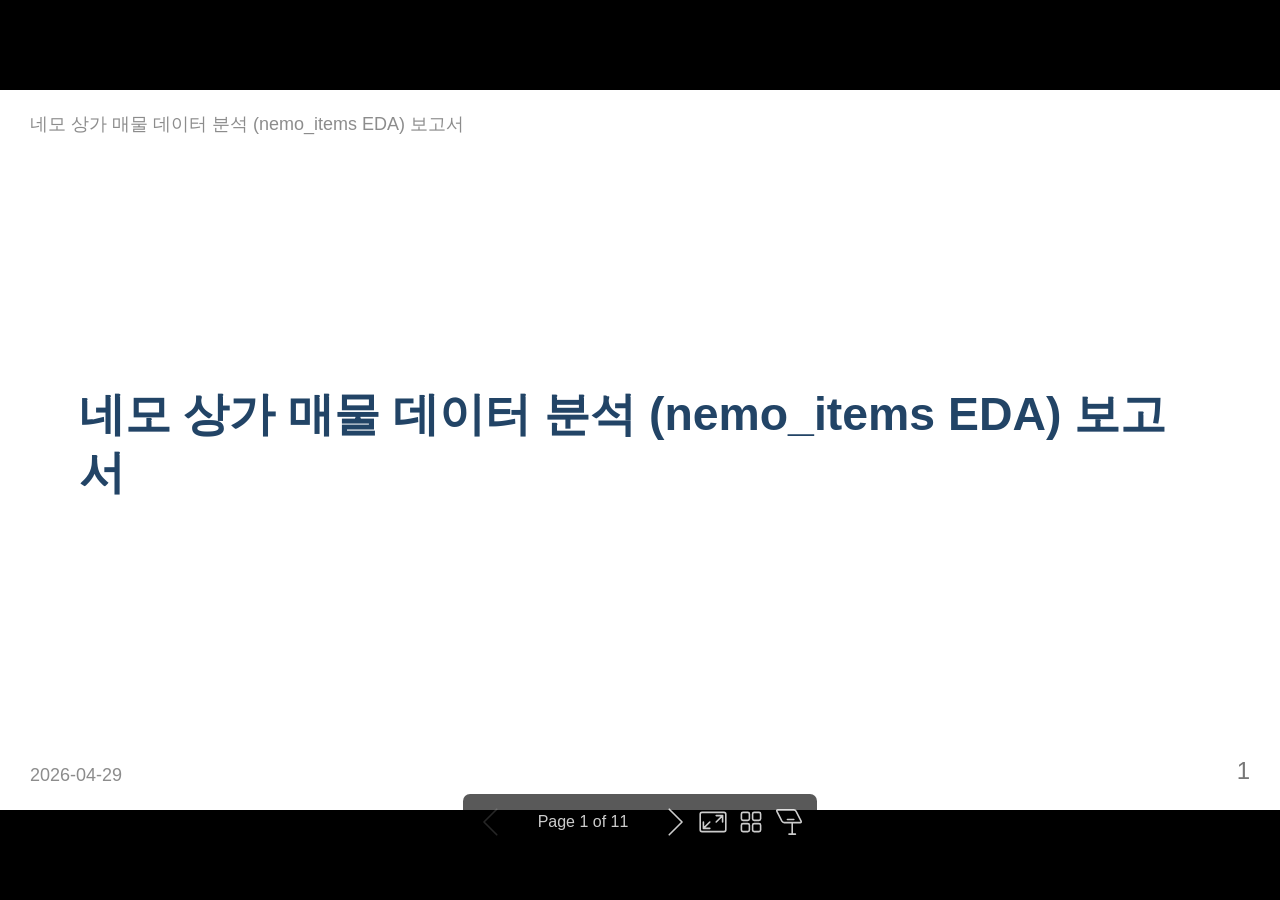
==== commit 12aa6348: "Fix text encoding corruption and proper presenter notes" ====
--- a/docs/slides.html
+++ b/docs/slides.html
@@ -1,4 +1,4 @@
-<!DOCTYPE html><html lang="ko-KR"><head><title>?�모 ?��? 매물 ?�이??분석 (nemo_items EDA) 보고??</title><meta property="og:title" content="?�모 ?��? 매물 ?�이??분석 (nemo_items EDA) 보고??"><meta charset="UTF-8"><meta name="viewport" content="width=device-width,height=device-height,initial-scale=1.0"><meta name="apple-mobile-web-app-capable" content="yes"><meta http-equiv="X-UA-Compatible" content="ie=edge"><meta property="og:type" content="website"><meta name="twitter:card" content="summary"><style>@media screen{body[data-bespoke-view=""] .bespoke-marp-parent>.bespoke-marp-osc>button,body[data-bespoke-view=next] .bespoke-marp-parent>.bespoke-marp-osc>button,body[data-bespoke-view=overview] button.bespoke-marp-overview-close,body[data-bespoke-view=presenter] .bespoke-marp-presenter-container .bespoke-marp-presenter-info-container .bespoke-marp-presenter-info-page-area .bespoke-marp-presenter-info-page,body[data-bespoke-view=presenter] .bespoke-marp-presenter-container .bespoke-marp-presenter-info-container button,body[data-bespoke-view=presenter] .bespoke-marp-presenter-container .bespoke-marp-presenter-note-container button{appearance:none;background-color:initial;border:0;color:inherit;cursor:pointer;font-size:inherit;opacity:.8;outline:none;padding:0;transition:opacity .2s linear;-webkit-tap-highlight-color:transparent}body[data-bespoke-view=""] .bespoke-marp-parent>.bespoke-marp-osc>button:disabled,body[data-bespoke-view=next] .bespoke-marp-parent>.bespoke-marp-osc>button:disabled,body[data-bespoke-view=overview] button.bespoke-marp-overview-close:disabled,body[data-bespoke-view=presenter] .bespoke-marp-presenter-container .bespoke-marp-presenter-info-container .bespoke-marp-presenter-info-page-area .bespoke-marp-presenter-info-page:disabled,body[data-bespoke-view=presenter] .bespoke-marp-presenter-container .bespoke-marp-presenter-info-container button:disabled,body[data-bespoke-view=presenter] .bespoke-marp-presenter-container .bespoke-marp-presenter-note-container button:disabled{cursor:not-allowed;opacity:.15!important}body[data-bespoke-view=""] .bespoke-marp-parent>.bespoke-marp-osc>button:hover,body[data-bespoke-view=next] .bespoke-marp-parent>.bespoke-marp-osc>button:hover,body[data-bespoke-view=overview] button.bespoke-marp-overview-close:hover,body[data-bespoke-view=presenter] .bespoke-marp-presenter-container .bespoke-marp-presenter-info-container .bespoke-marp-presenter-info-page-area .bespoke-marp-presenter-info-page:hover,body[data-bespoke-view=presenter] .bespoke-marp-presenter-container .bespoke-marp-presenter-info-container button:hover,body[data-bespoke-view=presenter] .bespoke-marp-presenter-container .bespoke-marp-presenter-note-container button:hover{opacity:1}body[data-bespoke-view=""] .bespoke-marp-parent>.bespoke-marp-osc>button:hover:active,body[data-bespoke-view=next] .bespoke-marp-parent>.bespoke-marp-osc>button:hover:active,body[data-bespoke-view=overview] button.bespoke-marp-overview-close:hover:active,body[data-bespoke-view=presenter] .bespoke-marp-presenter-container .bespoke-marp-presenter-info-container .bespoke-marp-presenter-info-page-area .bespoke-marp-presenter-info-page:hover:active,body[data-bespoke-view=presenter] .bespoke-marp-presenter-container .bespoke-marp-presenter-info-container button:hover:active,body[data-bespoke-view=presenter] .bespoke-marp-presenter-container .bespoke-marp-presenter-note-container button:hover:active{opacity:.6}body[data-bespoke-view=""] .bespoke-marp-parent>.bespoke-marp-osc>button:hover:not(:disabled),body[data-bespoke-view=next] .bespoke-marp-parent>.bespoke-marp-osc>button:hover:not(:disabled),body[data-bespoke-view=overview] button.bespoke-marp-overview-close:hover:not(:disabled),body[data-bespoke-view=presenter] .bespoke-marp-presenter-container .bespoke-marp-presenter-info-container .bespoke-marp-presenter-info-page-area .bespoke-marp-presenter-info-page:hover:not(:disabled),body[data-bespoke-view=presenter] .bespoke-marp-presenter-container .bespoke-marp-presenter-info-container button:hover:not(:disabled),body[data-bespoke-view=presenter] .bespoke-marp-presenter-container .bespoke-marp-presenter-note-container button:hover:not(:disabled){transition:none}body[data-bespoke-view=""] .bespoke-marp-parent>.bespoke-marp-osc>button[data-bespoke-marp-osc=prev],body[data-bespoke-view=next] .bespoke-marp-parent>.bespoke-marp-osc>button[data-bespoke-marp-osc=prev],body[data-bespoke-view=presenter] .bespoke-marp-presenter-container .bespoke-marp-presenter-info-container button.bespoke-marp-presenter-info-page-prev{background:#0000 url("[data-uri]") no-repeat 50%;background-size:contain;overflow:hidden;text-indent:100%;white-space:nowrap}body[data-bespoke-view=""] .bespoke-marp-parent>.bespoke-marp-osc>button[data-bespoke-marp-osc=next],body[data-bespoke-view=next] .bespoke-marp-parent>.bespoke-marp-osc>button[data-bespoke-marp-osc=next],body[data-bespoke-view=presenter] .bespoke-marp-presenter-container .bespoke-marp-presenter-info-container button.bespoke-marp-presenter-info-page-next{background:#0000 url("[data-uri]") no-repeat 50%;background-size:contain;overflow:hidden;text-indent:100%;white-space:nowrap}body[data-bespoke-view=""] .bespoke-marp-parent>.bespoke-marp-osc>button[data-bespoke-marp-osc=fullscreen],body[data-bespoke-view=next] .bespoke-marp-parent>.bespoke-marp-osc>button[data-bespoke-marp-osc=fullscreen]{background:#0000 url("[data-uri]") no-repeat 50%;background-size:contain;overflow:hidden;text-indent:100%;white-space:nowrap}body[data-bespoke-view=""] .bespoke-marp-parent>.bespoke-marp-osc>button.exit[data-bespoke-marp-osc=fullscreen],body[data-bespoke-view=next] .bespoke-marp-parent>.bespoke-marp-osc>button.exit[data-bespoke-marp-osc=fullscreen]{background-image:url("[data-uri]")}body[data-bespoke-view=""] .bespoke-marp-parent>.bespoke-marp-osc>button[data-bespoke-marp-osc=presenter],body[data-bespoke-view=next] .bespoke-marp-parent>.bespoke-marp-osc>button[data-bespoke-marp-osc=presenter]{background:#0000 url("[data-uri]") no-repeat 50%;background-size:contain;overflow:hidden;text-indent:100%;white-space:nowrap}body[data-bespoke-view=overview] button.bespoke-marp-overview-close,body[data-bespoke-view=presenter] .bespoke-marp-presenter-container .bespoke-marp-presenter-note-container button.bespoke-marp-presenter-note-bigger{background:#0000 url("[data-uri]") no-repeat 50%;background-size:contain;overflow:hidden;text-indent:100%;white-space:nowrap}body[data-bespoke-view=presenter] .bespoke-marp-presenter-container .bespoke-marp-presenter-note-container button.bespoke-marp-presenter-note-smaller{background:#0000 url("[data-uri]") no-repeat 50%;background-size:contain;overflow:hidden;text-indent:100%;white-space:nowrap}body[data-bespoke-view=""] .bespoke-marp-parent>.bespoke-marp-osc>button[data-bespoke-marp-osc=overview],body[data-bespoke-view=next] .bespoke-marp-parent>.bespoke-marp-osc>button[data-bespoke-marp-osc=overview]{background:#0000 url("[data-uri]") no-repeat 50%;background-size:contain;overflow:hidden;text-indent:100%;white-space:nowrap}}@keyframes __bespoke_marp_transition_reduced_outgoing__{0%{opacity:1}to{opacity:0}}@keyframes __bespoke_marp_transition_reduced_incoming__{0%{mix-blend-mode:plus-lighter;opacity:0}to{mix-blend-mode:plus-lighter;opacity:1}}.bespoke-marp-note,.bespoke-marp-osc,.bespoke-progress-parent{display:none;transition:none}@media screen{::view-transition-group(*){animation-duration:var(--marp-bespoke-transition-animation-duration,.5s);animation-timing-function:ease}::view-transition-new(*),::view-transition-old(*){animation-delay:0s;animation-direction:var(--marp-bespoke-transition-animation-direction,normal);animation-duration:var(--marp-bespoke-transition-animation-duration,.5s);animation-fill-mode:both;animation-name:var(--marp-bespoke-transition-animation-name,var(--marp-bespoke-transition-animation-name-fallback,__bespoke_marp_transition_no_animation__));mix-blend-mode:normal}::view-transition-old(*){--marp-bespoke-transition-animation-name-fallback:__bespoke_marp_transition_reduced_outgoing__;animation-timing-function:ease}::view-transition-new(*){--marp-bespoke-transition-animation-name-fallback:__bespoke_marp_transition_reduced_incoming__;animation-timing-function:ease}::view-transition-new(root),::view-transition-old(root){animation-timing-function:linear}::view-transition-new(__bespoke_marp_transition_osc__),::view-transition-old(__bespoke_marp_transition_osc__){animation-duration:0s!important;animation-name:__bespoke_marp_transition_osc__!important}::view-transition-new(__bespoke_marp_transition_osc__){opacity:0!important}.bespoke-marp-transition-warming-up::view-transition-group(*),.bespoke-marp-transition-warming-up::view-transition-new(*),.bespoke-marp-transition-warming-up::view-transition-old(*){animation-play-state:paused!important}body,html{height:100%;margin:0}body{background:#000;overflow:hidden}svg.bespoke-marp-slide{content-visibility:hidden;interactivity:inert;opacity:0;pointer-events:none;z-index:-1}svg.bespoke-marp-slide:not(.bespoke-marp-active) *{view-transition-name:none!important}svg.bespoke-marp-slide.bespoke-marp-active{content-visibility:visible;interactivity:auto;opacity:1;pointer-events:auto;z-index:0}svg.bespoke-marp-slide.bespoke-marp-active.bespoke-marp-active-ready *{animation-name:__bespoke_marp__!important}@supports not (content-visibility:hidden){svg.bespoke-marp-slide[data-bespoke-marp-load=hideable]{display:none}svg.bespoke-marp-slide[data-bespoke-marp-load=hideable].bespoke-marp-active{display:block}}}@media screen and (prefers-reduced-motion:reduce){svg.bespoke-marp-slide *{view-transition-name:none!important}}@media screen{[data-bespoke-marp-fragment=inactive]{visibility:hidden}body[data-bespoke-view=""] .bespoke-marp-parent,body[data-bespoke-view=next] .bespoke-marp-parent{inset:0;position:absolute}body[data-bespoke-view=""] .bespoke-marp-parent>.bespoke-marp-osc,body[data-bespoke-view=next] .bespoke-marp-parent>.bespoke-marp-osc{background:#000000a6;border-radius:7px;bottom:50px;color:#fff;contain:paint;display:block;font-family:Helvetica,Arial,sans-serif;font-size:16px;left:50%;line-height:0;opacity:1;padding:12px;position:absolute;touch-action:manipulation;transform:translateX(-50%);transition:opacity .2s linear;-webkit-user-select:none;user-select:none;view-transition-name:__bespoke_marp_transition_osc__;white-space:nowrap;will-change:transform;z-index:1}body[data-bespoke-view=""] .bespoke-marp-parent>.bespoke-marp-osc>:where(*),body[data-bespoke-view=next] .bespoke-marp-parent>.bespoke-marp-osc>:where(*){margin-left:6px}body[data-bespoke-view=""] .bespoke-marp-parent>.bespoke-marp-osc>:where(*):where(:first-child),body[data-bespoke-view=next] .bespoke-marp-parent>.bespoke-marp-osc>:where(*):where(:first-child){margin-left:0}body[data-bespoke-view=""] .bespoke-marp-parent>.bespoke-marp-osc>span,body[data-bespoke-view=next] .bespoke-marp-parent>.bespoke-marp-osc>span{opacity:.8}body[data-bespoke-view=""] .bespoke-marp-parent>.bespoke-marp-osc>span[data-bespoke-marp-osc=page],body[data-bespoke-view=next] .bespoke-marp-parent>.bespoke-marp-osc>span[data-bespoke-marp-osc=page]{display:inline-block;min-width:140px;text-align:center}body[data-bespoke-view=""] .bespoke-marp-parent>.bespoke-marp-osc>button[data-bespoke-marp-osc=fullscreen],body[data-bespoke-view=""] .bespoke-marp-parent>.bespoke-marp-osc>button[data-bespoke-marp-osc=next],body[data-bespoke-view=""] .bespoke-marp-parent>.bespoke-marp-osc>button[data-bespoke-marp-osc=overview],body[data-bespoke-view=""] .bespoke-marp-parent>.bespoke-marp-osc>button[data-bespoke-marp-osc=presenter],body[data-bespoke-view=""] .bespoke-marp-parent>.bespoke-marp-osc>button[data-bespoke-marp-osc=prev],body[data-bespoke-view=next] .bespoke-marp-parent>.bespoke-marp-osc>button[data-bespoke-marp-osc=fullscreen],body[data-bespoke-view=next] .bespoke-marp-parent>.bespoke-marp-osc>button[data-bespoke-marp-osc=next],body[data-bespoke-view=next] .bespoke-marp-parent>.bespoke-marp-osc>button[data-bespoke-marp-osc=overview],body[data-bespoke-view=next] .bespoke-marp-parent>.bespoke-marp-osc>button[data-bespoke-marp-osc=presenter],body[data-bespoke-view=next] .bespoke-marp-parent>.bespoke-marp-osc>button[data-bespoke-marp-osc=prev]{height:32px;line-height:32px;width:32px}body[data-bespoke-view=""] .bespoke-marp-parent.bespoke-marp-inactive,body[data-bespoke-view=next] .bespoke-marp-parent.bespoke-marp-inactive{cursor:none}body[data-bespoke-view=""] .bespoke-marp-parent.bespoke-marp-inactive>.bespoke-marp-osc,body[data-bespoke-view=next] .bespoke-marp-parent.bespoke-marp-inactive>.bespoke-marp-osc{opacity:0;pointer-events:none}body[data-bespoke-view=""] svg.bespoke-marp-slide,body[data-bespoke-view=next] svg.bespoke-marp-slide{height:100%;left:0;position:absolute;top:0;width:100%}body[data-bespoke-view=""] .bespoke-progress-parent{background:#222;display:flex;height:5px;width:100%}body[data-bespoke-view=""] .bespoke-progress-parent+:where(.bespoke-marp-parent){top:5px}body[data-bespoke-view=""] .bespoke-progress-parent .bespoke-progress-bar{background:#0288d1;flex:0 0 0;transition:flex-basis .2s cubic-bezier(0,1,1,1)}body[data-bespoke-view=next]{background:#0000}body[data-bespoke-view=presenter]{background:#161616}body[data-bespoke-view=presenter] .bespoke-marp-presenter-container{display:grid;font-family:Helvetica,Arial,sans-serif;grid-template:"current dragbar next" minmax(140px,1fr) "current dragbar note" 2fr "info    dragbar note" 3em;grid-template-columns:minmax(3px,var(--bespoke-marp-presenter-split-ratio,66%)) 0 minmax(3px,1fr);height:100%;left:0;position:absolute;top:0;width:100%}body[data-bespoke-view=presenter] .bespoke-marp-presenter-container :where(.bespoke-marp-parent){grid-area:current;overflow:hidden;position:relative}body[data-bespoke-view=presenter] .bespoke-marp-presenter-container :where(.bespoke-marp-parent) :where(svg.bespoke-marp-slide){height:calc(100% - 40px);left:20px;pointer-events:none;position:absolute;top:20px;-webkit-user-select:none;user-select:none;width:calc(100% - 40px)}body[data-bespoke-view=presenter] .bespoke-marp-presenter-container :where(.bespoke-marp-parent) :where(svg.bespoke-marp-slide).bespoke-marp-active{filter:drop-shadow(0 3px 10px rgba(0,0,0,.5))}body[data-bespoke-view=presenter] .bespoke-marp-presenter-container .bespoke-marp-presenter-dragbar-container{background:#0288d1;cursor:col-resize;grid-area:dragbar;margin-left:-3px;opacity:0;position:relative;transition:opacity .4s linear .1s;width:6px;z-index:10}body[data-bespoke-view=presenter] .bespoke-marp-presenter-container .bespoke-marp-presenter-dragbar-container:hover{opacity:1}body[data-bespoke-view=presenter] .bespoke-marp-presenter-container .bespoke-marp-presenter-dragbar-container.active{opacity:1;transition-delay:0s}body[data-bespoke-view=presenter] .bespoke-marp-presenter-container .bespoke-marp-presenter-next-container{background:#222;cursor:pointer;display:none;grid-area:next;overflow:hidden;position:relative}body[data-bespoke-view=presenter] .bespoke-marp-presenter-container .bespoke-marp-presenter-next-container.active{display:block}body[data-bespoke-view=presenter] .bespoke-marp-presenter-container .bespoke-marp-presenter-next-container iframe.bespoke-marp-presenter-next{background:#0000;border:0;display:block;filter:drop-shadow(0 3px 10px rgba(0,0,0,.5));height:calc(100% - 40px);left:20px;pointer-events:none;position:absolute;interactivity:inert;top:20px;-webkit-user-select:none;user-select:none;width:calc(100% - 40px)}body[data-bespoke-view=presenter] .bespoke-marp-presenter-container .bespoke-marp-presenter-note-container{background:#222;color:#eee;grid-area:note;position:relative;z-index:1}body[data-bespoke-view=presenter] .bespoke-marp-presenter-container .bespoke-marp-presenter-note-container button{height:1.5em;line-height:1.5em;width:1.5em}body[data-bespoke-view=presenter] .bespoke-marp-presenter-container .bespoke-marp-presenter-note-container .bespoke-marp-presenter-note-wrapper{display:block;inset:0;position:absolute}body[data-bespoke-view=presenter] .bespoke-marp-presenter-container .bespoke-marp-presenter-note-container .bespoke-marp-presenter-note-buttons{background:#000000a6;border-radius:4px;bottom:0;display:flex;gap:4px;margin:12px;opacity:0;padding:6px;pointer-events:none;position:absolute;right:0;transition:opacity .2s linear}body[data-bespoke-view=presenter] .bespoke-marp-presenter-container .bespoke-marp-presenter-note-container .bespoke-marp-presenter-note-buttons:focus-within,body[data-bespoke-view=presenter] .bespoke-marp-presenter-container .bespoke-marp-presenter-note-container .bespoke-marp-presenter-note-wrapper:focus-within+.bespoke-marp-presenter-note-buttons,body[data-bespoke-view=presenter] .bespoke-marp-presenter-container .bespoke-marp-presenter-note-container:hover .bespoke-marp-presenter-note-buttons{opacity:1;pointer-events:auto}body[data-bespoke-view=presenter] .bespoke-marp-presenter-container .bespoke-marp-presenter-note-container .bespoke-marp-note{box-sizing:border-box;font-size:calc(1.1em*var(--bespoke-marp-note-font-scale, 1));height:calc(100% - 40px);margin:20px;overflow:auto;padding-right:3px;white-space:pre-wrap;width:calc(100% - 40px);word-wrap:break-word;scrollbar-color:#eeeeee80 #0000;scrollbar-width:thin}body[data-bespoke-view=presenter] .bespoke-marp-presenter-container .bespoke-marp-presenter-note-container .bespoke-marp-note::-webkit-scrollbar{width:6px}body[data-bespoke-view=presenter] .bespoke-marp-presenter-container .bespoke-marp-presenter-note-container .bespoke-marp-note::-webkit-scrollbar-track{background:#0000}body[data-bespoke-view=presenter] .bespoke-marp-presenter-container .bespoke-marp-presenter-note-container .bespoke-marp-note::-webkit-scrollbar-thumb{background:#eeeeee80;border-radius:6px}body[data-bespoke-view=presenter] .bespoke-marp-presenter-container .bespoke-marp-presenter-note-container .bespoke-marp-note:empty{pointer-events:none}body[data-bespoke-view=presenter] .bespoke-marp-presenter-container .bespoke-marp-presenter-note-container .bespoke-marp-note.active{display:block}body[data-bespoke-view=presenter] .bespoke-marp-presenter-container .bespoke-marp-presenter-note-container .bespoke-marp-note p:first-child{margin-top:0}body[data-bespoke-view=presenter] .bespoke-marp-presenter-container .bespoke-marp-presenter-note-container .bespoke-marp-note p:last-child{margin-bottom:0}body[data-bespoke-view=presenter] .bespoke-marp-presenter-container .bespoke-marp-presenter-info-container{align-items:center;box-sizing:border-box;color:#eee;display:flex;flex-wrap:nowrap;grid-area:info;justify-content:center;overflow:hidden;padding:0 10px}body[data-bespoke-view=presenter] .bespoke-marp-presenter-container .bespoke-marp-presenter-info-container .bespoke-marp-presenter-info-page-area,body[data-bespoke-view=presenter] .bespoke-marp-presenter-container .bespoke-marp-presenter-info-container .bespoke-marp-presenter-info-time,body[data-bespoke-view=presenter] .bespoke-marp-presenter-container .bespoke-marp-presenter-info-container .bespoke-marp-presenter-info-timer{box-sizing:border-box;display:block;padding:0 10px;white-space:nowrap;width:100%}body[data-bespoke-view=presenter] .bespoke-marp-presenter-container .bespoke-marp-presenter-info-container button{height:1.5em;line-height:1.5em;width:1.5em}body[data-bespoke-view=presenter] .bespoke-marp-presenter-container .bespoke-marp-presenter-info-container .bespoke-marp-presenter-info-page-area{order:2;text-align:center}body[data-bespoke-view=presenter] .bespoke-marp-presenter-container .bespoke-marp-presenter-info-container .bespoke-marp-presenter-info-page-area .bespoke-marp-presenter-info-page{display:inline-block;min-width:120px;text-align:center}body[data-bespoke-view=presenter] .bespoke-marp-presenter-container .bespoke-marp-presenter-info-container .bespoke-marp-presenter-info-time{color:#999;order:1;text-align:left}body[data-bespoke-view=presenter] .bespoke-marp-presenter-container .bespoke-marp-presenter-info-container .bespoke-marp-presenter-info-timer{color:#999;order:3;text-align:right}body[data-bespoke-view=presenter] .bespoke-marp-presenter-container .bespoke-marp-presenter-info-container .bespoke-marp-presenter-info-timer:hover{cursor:pointer}body[data-bespoke-view=overview]{background:#161616;overflow:auto}body[data-bespoke-view=overview] [data-bespoke-marp-fragment=inactive]{visibility:visible}body[data-bespoke-view=overview] .bespoke-marp-overview-header{backdrop-filter:blur(4px);background:#222222d9;box-shadow:0 3px 10px #00000080;box-sizing:border-box;display:flex;height:48px;inset:0 0 auto;justify-content:flex-end;padding:10px;position:fixed;z-index:1}body[data-bespoke-view=overview] button.bespoke-marp-overview-close{height:28px;line-height:28px;transform:rotate(45deg);width:28px}body[data-bespoke-view=overview] .bespoke-marp-parent{display:grid;gap:40px;grid-template-columns:repeat(auto-fit,minmax(0,240px));justify-content:space-around;padding:30px}body[data-bespoke-view=overview] .bespoke-marp-parent svg.bespoke-marp-slide{--bov-selected:#0000;--bov-focus:#161616;--bov-focus-outline:#0000;background-image:conic-gradient(#161616 0 0),conic-gradient(var(--bov-focus) 0 0),conic-gradient(var(--bov-focus-outline) 0 0),conic-gradient(var(--bov-selected) 0 0);background-position:5px 5px,3px 3px,2px 2px,0 0;background-repeat:no-repeat;background-size:calc(100% - 10px) calc(100% - 10px),calc(100% - 6px) calc(100% - 6px),calc(100% - 4px) calc(100% - 4px),100% 100%;content-visibility:visible;cursor:pointer;filter:drop-shadow(0 3px 10px rgba(0,0,0,.5));margin:-6px;padding:6px;interactivity:auto;opacity:1;outline:0;pointer-events:auto;scroll-margin-block:30px;width:100%;z-index:0}body[data-bespoke-view=overview] .bespoke-marp-parent svg.bespoke-marp-slide *,body[data-bespoke-view=overview] .bespoke-marp-parent svg.bespoke-marp-slide.bespoke-marp-active *{pointer-events:none;interactivity:inert}body[data-bespoke-view=overview] .bespoke-marp-parent svg.bespoke-marp-slide:active,body[data-bespoke-view=overview] .bespoke-marp-parent svg.bespoke-marp-slide:focus-visible,body[data-bespoke-view=overview] .bespoke-marp-parent svg.bespoke-marp-slide:hover{--bov-focus-outline:#161616}body[data-bespoke-view=overview] .bespoke-marp-parent svg.bespoke-marp-slide:focus-visible,body[data-bespoke-view=overview] .bespoke-marp-parent svg.bespoke-marp-slide:hover{--bov-focus:#999}body[data-bespoke-view=overview] .bespoke-marp-parent svg.bespoke-marp-slide:active{--bov-focus:#eee}body[data-bespoke-view=overview] .bespoke-marp-parent svg.bespoke-marp-slide.bespoke-marp-active{--bov-selected:#0288d1}body[data-bespoke-view=overview]:has(.bespoke-marp-overview-header) .bespoke-marp-parent{padding-top:78px}body[data-bespoke-view=overview]:has(.bespoke-marp-overview-header) .bespoke-marp-parent svg.bespoke-marp-slide{scroll-margin-top:78px}.bespoke-marp-overview{background:#000000a6;inset:0;opacity:0;pointer-events:none;position:fixed;transition:opacity .1s ease;z-index:10}.bespoke-marp-overview iframe{background:#222;border:0;display:block;height:100%;left:0;position:absolute;top:0;width:100%}.bespoke-marp-overview[data-open="1"]{opacity:1;pointer-events:auto}}@media print{.bespoke-marp-overview,.bespoke-marp-presenter-info-container,.bespoke-marp-presenter-next-container,.bespoke-marp-presenter-note-container{display:none}}</style><style>div#\:\$p > svg > foreignObject > section{width:1280px;height:720px;box-sizing:border-box;overflow:hidden;position:relative;scroll-snap-align:center center;-webkit-text-size-adjust:100%;text-size-adjust:100%}div#\:\$p > svg > foreignObject > section::after{bottom:0;content:attr(data-marpit-pagination);padding:inherit;pointer-events:none;position:absolute;right:0}div#\:\$p > svg > foreignObject > section:not([data-marpit-pagination])::after{display:none}div#\:\$p > svg > foreignObject > section :is(h1, marp-h1){font-size:2em;margin-block:0.67em}div#\:\$p > svg > foreignObject > section video::-webkit-media-controls{will-change:transform}@page {size:1280px 720px;margin:0}@media print{html, body{background-color:#fff;margin:0;page-break-inside:avoid;break-inside:avoid-page}div#\:\$p > svg > foreignObject > section{page-break-before:always;break-before:page}div#\:\$p > svg > foreignObject > section, div#\:\$p > svg > foreignObject > section *{-webkit-print-color-adjust:exact!important;animation-delay:0s!important;animation-duration:0s!important;color-adjust:exact!important;print-color-adjust:exact!important;transition:none!important}div#\:\$p > svg[data-marpit-svg]{display:block;height:100vh;width:100vw}}div#\:\$p > svg > foreignObject > :where(section){container-type:size}div#\:\$p > svg > foreignObject > section img[data-marp-twemoji]{background:transparent;height:1em;margin:0 .05em 0 .1em;vertical-align:-.1em;width:1em}div#\:\$p > svg > foreignObject > section{--fgColor-danger:light-dark(#d1242f, #f85149);--bgColor-attention-muted:light-dark(#fff8c5, #bb800926);--bgColor-muted:light-dark(#f6f8fa, #151b23);--bgColor-neutral-muted:light-dark(#818b981f, #656c7633);--borderColor-accent-emphasis:light-dark(#0969da, #1f6feb);--borderColor-attention-emphasis:light-dark(#9a6700, #9e6a03);--borderColor-danger-emphasis:light-dark(#cf222e, #da3633);--borderColor-default:light-dark(#d1d9e0, #3d444d);--borderColor-done-emphasis:light-dark(#8250df, #8957e5);--borderColor-success-emphasis:light-dark(#1a7f37, #238636);--color-prettylights-syntax-brackethighlighter-angle:light-dark(#59636e, #9198a1);--color-prettylights-syntax-brackethighlighter-unmatched:light-dark(#82071e, #f85149);--color-prettylights-syntax-carriage-return-bg:light-dark(#cf222e, #b62324);--color-prettylights-syntax-carriage-return-text:light-dark(#f6f8fa, #f0f6fc);--color-prettylights-syntax-comment:light-dark(#59636e, #9198a1);--color-prettylights-syntax-constant:light-dark(#0550ae, #79c0ff);--color-prettylights-syntax-constant-other-reference-link:light-dark(#0a3069, #a5d6ff);--color-prettylights-syntax-entity:light-dark(#6639ba, #d2a8ff);--color-prettylights-syntax-entity-tag:light-dark(#0550ae, #7ee787);--color-prettylights-syntax-invalid-illegal-text:light-dark(var(--fgColor-danger), var(--fgColor-danger));--color-prettylights-syntax-keyword:light-dark(#cf222e, #ff7b72);--color-prettylights-syntax-markup-changed-bg:light-dark(#ffd8b5, #5a1e02);--color-prettylights-syntax-markup-changed-text:light-dark(#953800, #ffdfb6);--color-prettylights-syntax-markup-deleted-bg:light-dark(#ffebe9, #67060c);--color-prettylights-syntax-markup-deleted-text:light-dark(#82071e, #ffdcd7);--color-prettylights-syntax-markup-heading:light-dark(#0550ae, #1f6feb);--color-prettylights-syntax-markup-ignored-bg:light-dark(#0550ae, #1158c7);--color-prettylights-syntax-markup-ignored-text:light-dark(#d1d9e0, #f0f6fc);--color-prettylights-syntax-markup-inserted-bg:light-dark(#dafbe1, #033a16);--color-prettylights-syntax-markup-inserted-text:light-dark(#116329, #aff5b4);--color-prettylights-syntax-markup-list:light-dark(#3b2300, #f2cc60);--color-prettylights-syntax-meta-diff-range:light-dark(#8250df, #d2a8ff);--color-prettylights-syntax-string:light-dark(#0a3069, #a5d6ff);--color-prettylights-syntax-string-regexp:light-dark(#116329, #7ee787);--color-prettylights-syntax-sublimelinter-gutter-mark:light-dark(#818b98, #3d444d);--color-prettylights-syntax-variable:light-dark(#953800, #ffa657);--fgColor-accent:light-dark(#0969da, #4493f8);--fgColor-attention:light-dark(#9a6700, #d29922);--fgColor-done:light-dark(#8250df, #ab7df8);--fgColor-muted:light-dark(#59636e, #9198a1);--fgColor-success:light-dark(#1a7f37, #3fb950);--bgColor-default:light-dark(#fff, #0d1117);--borderColor-muted:light-dark(#d1d9e0b3, #3d444db3);--color-prettylights-syntax-invalid-illegal-bg:light-dark(var(--bgColor-danger-muted), var(--bgColor-danger-muted));--color-prettylights-syntax-markup-bold:light-dark(#1f2328, #f0f6fc);--color-prettylights-syntax-markup-italic:light-dark(#1f2328, #f0f6fc);--color-prettylights-syntax-storage-modifier-import:light-dark(#1f2328, #f0f6fc);--fgColor-default:light-dark(#1f2328, #f0f6fc);--focus-outlineColor:light-dark(var(--borderColor-accent-emphasis), var(--borderColor-accent-emphasis));--borderColor-neutral-muted:light-dark(var(--borderColor-muted), var(--borderColor-muted));--base-size-16:calc(var(--marpit-root-font-size, 1rem) * 1);--base-size-24:calc(var(--marpit-root-font-size, 1rem) * 1.5);--base-size-4:calc(var(--marpit-root-font-size, 1rem) * 0.25);--base-size-40:calc(var(--marpit-root-font-size, 1rem) * 2.5);--base-size-8:calc(var(--marpit-root-font-size, 1rem) * 0.5);--base-text-weight-medium:500;--base-text-weight-normal:400;--base-text-weight-semibold:600;--fontStack-monospace:ui-monospace, SFMono-Regular, SF Mono, Menlo, Consolas, Liberation Mono, monospace;--fontStack-sansSerif:-apple-system, BlinkMacSystemFont, "Segoe UI", "Noto Sans", Helvetica, Arial, sans-serif, "Apple Color Emoji", "Segoe UI Emoji";}/*!
+<!DOCTYPE html><html lang="ko-KR"><head><title>네모 상가 매물 데이터 분석 (nemo_items EDA) 보고서</title><meta property="og:title" content="네모 상가 매물 데이터 분석 (nemo_items EDA) 보고서"><meta charset="UTF-8"><meta name="viewport" content="width=device-width,height=device-height,initial-scale=1.0"><meta name="apple-mobile-web-app-capable" content="yes"><meta http-equiv="X-UA-Compatible" content="ie=edge"><meta property="og:type" content="website"><meta name="twitter:card" content="summary"><style>@media screen{body[data-bespoke-view=""] .bespoke-marp-parent>.bespoke-marp-osc>button,body[data-bespoke-view=next] .bespoke-marp-parent>.bespoke-marp-osc>button,body[data-bespoke-view=overview] button.bespoke-marp-overview-close,body[data-bespoke-view=presenter] .bespoke-marp-presenter-container .bespoke-marp-presenter-info-container .bespoke-marp-presenter-info-page-area .bespoke-marp-presenter-info-page,body[data-bespoke-view=presenter] .bespoke-marp-presenter-container .bespoke-marp-presenter-info-container button,body[data-bespoke-view=presenter] .bespoke-marp-presenter-container .bespoke-marp-presenter-note-container button{appearance:none;background-color:initial;border:0;color:inherit;cursor:pointer;font-size:inherit;opacity:.8;outline:none;padding:0;transition:opacity .2s linear;-webkit-tap-highlight-color:transparent}body[data-bespoke-view=""] .bespoke-marp-parent>.bespoke-marp-osc>button:disabled,body[data-bespoke-view=next] .bespoke-marp-parent>.bespoke-marp-osc>button:disabled,body[data-bespoke-view=overview] button.bespoke-marp-overview-close:disabled,body[data-bespoke-view=presenter] .bespoke-marp-presenter-container .bespoke-marp-presenter-info-container .bespoke-marp-presenter-info-page-area .bespoke-marp-presenter-info-page:disabled,body[data-bespoke-view=presenter] .bespoke-marp-presenter-container .bespoke-marp-presenter-info-container button:disabled,body[data-bespoke-view=presenter] .bespoke-marp-presenter-container .bespoke-marp-presenter-note-container button:disabled{cursor:not-allowed;opacity:.15!important}body[data-bespoke-view=""] .bespoke-marp-parent>.bespoke-marp-osc>button:hover,body[data-bespoke-view=next] .bespoke-marp-parent>.bespoke-marp-osc>button:hover,body[data-bespoke-view=overview] button.bespoke-marp-overview-close:hover,body[data-bespoke-view=presenter] .bespoke-marp-presenter-container .bespoke-marp-presenter-info-container .bespoke-marp-presenter-info-page-area .bespoke-marp-presenter-info-page:hover,body[data-bespoke-view=presenter] .bespoke-marp-presenter-container .bespoke-marp-presenter-info-container button:hover,body[data-bespoke-view=presenter] .bespoke-marp-presenter-container .bespoke-marp-presenter-note-container button:hover{opacity:1}body[data-bespoke-view=""] .bespoke-marp-parent>.bespoke-marp-osc>button:hover:active,body[data-bespoke-view=next] .bespoke-marp-parent>.bespoke-marp-osc>button:hover:active,body[data-bespoke-view=overview] button.bespoke-marp-overview-close:hover:active,body[data-bespoke-view=presenter] .bespoke-marp-presenter-container .bespoke-marp-presenter-info-container .bespoke-marp-presenter-info-page-area .bespoke-marp-presenter-info-page:hover:active,body[data-bespoke-view=presenter] .bespoke-marp-presenter-container .bespoke-marp-presenter-info-container button:hover:active,body[data-bespoke-view=presenter] .bespoke-marp-presenter-container .bespoke-marp-presenter-note-container button:hover:active{opacity:.6}body[data-bespoke-view=""] .bespoke-marp-parent>.bespoke-marp-osc>button:hover:not(:disabled),body[data-bespoke-view=next] .bespoke-marp-parent>.bespoke-marp-osc>button:hover:not(:disabled),body[data-bespoke-view=overview] button.bespoke-marp-overview-close:hover:not(:disabled),body[data-bespoke-view=presenter] .bespoke-marp-presenter-container .bespoke-marp-presenter-info-container .bespoke-marp-presenter-info-page-area .bespoke-marp-presenter-info-page:hover:not(:disabled),body[data-bespoke-view=presenter] .bespoke-marp-presenter-container .bespoke-marp-presenter-info-container button:hover:not(:disabled),body[data-bespoke-view=presenter] .bespoke-marp-presenter-container .bespoke-marp-presenter-note-container button:hover:not(:disabled){transition:none}body[data-bespoke-view=""] .bespoke-marp-parent>.bespoke-marp-osc>button[data-bespoke-marp-osc=prev],body[data-bespoke-view=next] .bespoke-marp-parent>.bespoke-marp-osc>button[data-bespoke-marp-osc=prev],body[data-bespoke-view=presenter] .bespoke-marp-presenter-container .bespoke-marp-presenter-info-container button.bespoke-marp-presenter-info-page-prev{background:#0000 url("[data-uri]") no-repeat 50%;background-size:contain;overflow:hidden;text-indent:100%;white-space:nowrap}body[data-bespoke-view=""] .bespoke-marp-parent>.bespoke-marp-osc>button[data-bespoke-marp-osc=next],body[data-bespoke-view=next] .bespoke-marp-parent>.bespoke-marp-osc>button[data-bespoke-marp-osc=next],body[data-bespoke-view=presenter] .bespoke-marp-presenter-container .bespoke-marp-presenter-info-container button.bespoke-marp-presenter-info-page-next{background:#0000 url("[data-uri]") no-repeat 50%;background-size:contain;overflow:hidden;text-indent:100%;white-space:nowrap}body[data-bespoke-view=""] .bespoke-marp-parent>.bespoke-marp-osc>button[data-bespoke-marp-osc=fullscreen],body[data-bespoke-view=next] .bespoke-marp-parent>.bespoke-marp-osc>button[data-bespoke-marp-osc=fullscreen]{background:#0000 url("[data-uri]") no-repeat 50%;background-size:contain;overflow:hidden;text-indent:100%;white-space:nowrap}body[data-bespoke-view=""] .bespoke-marp-parent>.bespoke-marp-osc>button.exit[data-bespoke-marp-osc=fullscreen],body[data-bespoke-view=next] .bespoke-marp-parent>.bespoke-marp-osc>button.exit[data-bespoke-marp-osc=fullscreen]{background-image:url("[data-uri]")}body[data-bespoke-view=""] .bespoke-marp-parent>.bespoke-marp-osc>button[data-bespoke-marp-osc=presenter],body[data-bespoke-view=next] .bespoke-marp-parent>.bespoke-marp-osc>button[data-bespoke-marp-osc=presenter]{background:#0000 url("[data-uri]") no-repeat 50%;background-size:contain;overflow:hidden;text-indent:100%;white-space:nowrap}body[data-bespoke-view=overview] button.bespoke-marp-overview-close,body[data-bespoke-view=presenter] .bespoke-marp-presenter-container .bespoke-marp-presenter-note-container button.bespoke-marp-presenter-note-bigger{background:#0000 url("[data-uri]") no-repeat 50%;background-size:contain;overflow:hidden;text-indent:100%;white-space:nowrap}body[data-bespoke-view=presenter] .bespoke-marp-presenter-container .bespoke-marp-presenter-note-container button.bespoke-marp-presenter-note-smaller{background:#0000 url("[data-uri]") no-repeat 50%;background-size:contain;overflow:hidden;text-indent:100%;white-space:nowrap}body[data-bespoke-view=""] .bespoke-marp-parent>.bespoke-marp-osc>button[data-bespoke-marp-osc=overview],body[data-bespoke-view=next] .bespoke-marp-parent>.bespoke-marp-osc>button[data-bespoke-marp-osc=overview]{background:#0000 url("[data-uri]") no-repeat 50%;background-size:contain;overflow:hidden;text-indent:100%;white-space:nowrap}}@keyframes __bespoke_marp_transition_reduced_outgoing__{0%{opacity:1}to{opacity:0}}@keyframes __bespoke_marp_transition_reduced_incoming__{0%{mix-blend-mode:plus-lighter;opacity:0}to{mix-blend-mode:plus-lighter;opacity:1}}.bespoke-marp-note,.bespoke-marp-osc,.bespoke-progress-parent{display:none;transition:none}@media screen{::view-transition-group(*){animation-duration:var(--marp-bespoke-transition-animation-duration,.5s);animation-timing-function:ease}::view-transition-new(*),::view-transition-old(*){animation-delay:0s;animation-direction:var(--marp-bespoke-transition-animation-direction,normal);animation-duration:var(--marp-bespoke-transition-animation-duration,.5s);animation-fill-mode:both;animation-name:var(--marp-bespoke-transition-animation-name,var(--marp-bespoke-transition-animation-name-fallback,__bespoke_marp_transition_no_animation__));mix-blend-mode:normal}::view-transition-old(*){--marp-bespoke-transition-animation-name-fallback:__bespoke_marp_transition_reduced_outgoing__;animation-timing-function:ease}::view-transition-new(*){--marp-bespoke-transition-animation-name-fallback:__bespoke_marp_transition_reduced_incoming__;animation-timing-function:ease}::view-transition-new(root),::view-transition-old(root){animation-timing-function:linear}::view-transition-new(__bespoke_marp_transition_osc__),::view-transition-old(__bespoke_marp_transition_osc__){animation-duration:0s!important;animation-name:__bespoke_marp_transition_osc__!important}::view-transition-new(__bespoke_marp_transition_osc__){opacity:0!important}.bespoke-marp-transition-warming-up::view-transition-group(*),.bespoke-marp-transition-warming-up::view-transition-new(*),.bespoke-marp-transition-warming-up::view-transition-old(*){animation-play-state:paused!important}body,html{height:100%;margin:0}body{background:#000;overflow:hidden}svg.bespoke-marp-slide{content-visibility:hidden;interactivity:inert;opacity:0;pointer-events:none;z-index:-1}svg.bespoke-marp-slide:not(.bespoke-marp-active) *{view-transition-name:none!important}svg.bespoke-marp-slide.bespoke-marp-active{content-visibility:visible;interactivity:auto;opacity:1;pointer-events:auto;z-index:0}svg.bespoke-marp-slide.bespoke-marp-active.bespoke-marp-active-ready *{animation-name:__bespoke_marp__!important}@supports not (content-visibility:hidden){svg.bespoke-marp-slide[data-bespoke-marp-load=hideable]{display:none}svg.bespoke-marp-slide[data-bespoke-marp-load=hideable].bespoke-marp-active{display:block}}}@media screen and (prefers-reduced-motion:reduce){svg.bespoke-marp-slide *{view-transition-name:none!important}}@media screen{[data-bespoke-marp-fragment=inactive]{visibility:hidden}body[data-bespoke-view=""] .bespoke-marp-parent,body[data-bespoke-view=next] .bespoke-marp-parent{inset:0;position:absolute}body[data-bespoke-view=""] .bespoke-marp-parent>.bespoke-marp-osc,body[data-bespoke-view=next] .bespoke-marp-parent>.bespoke-marp-osc{background:#000000a6;border-radius:7px;bottom:50px;color:#fff;contain:paint;display:block;font-family:Helvetica,Arial,sans-serif;font-size:16px;left:50%;line-height:0;opacity:1;padding:12px;position:absolute;touch-action:manipulation;transform:translateX(-50%);transition:opacity .2s linear;-webkit-user-select:none;user-select:none;view-transition-name:__bespoke_marp_transition_osc__;white-space:nowrap;will-change:transform;z-index:1}body[data-bespoke-view=""] .bespoke-marp-parent>.bespoke-marp-osc>:where(*),body[data-bespoke-view=next] .bespoke-marp-parent>.bespoke-marp-osc>:where(*){margin-left:6px}body[data-bespoke-view=""] .bespoke-marp-parent>.bespoke-marp-osc>:where(*):where(:first-child),body[data-bespoke-view=next] .bespoke-marp-parent>.bespoke-marp-osc>:where(*):where(:first-child){margin-left:0}body[data-bespoke-view=""] .bespoke-marp-parent>.bespoke-marp-osc>span,body[data-bespoke-view=next] .bespoke-marp-parent>.bespoke-marp-osc>span{opacity:.8}body[data-bespoke-view=""] .bespoke-marp-parent>.bespoke-marp-osc>span[data-bespoke-marp-osc=page],body[data-bespoke-view=next] .bespoke-marp-parent>.bespoke-marp-osc>span[data-bespoke-marp-osc=page]{display:inline-block;min-width:140px;text-align:center}body[data-bespoke-view=""] .bespoke-marp-parent>.bespoke-marp-osc>button[data-bespoke-marp-osc=fullscreen],body[data-bespoke-view=""] .bespoke-marp-parent>.bespoke-marp-osc>button[data-bespoke-marp-osc=next],body[data-bespoke-view=""] .bespoke-marp-parent>.bespoke-marp-osc>button[data-bespoke-marp-osc=overview],body[data-bespoke-view=""] .bespoke-marp-parent>.bespoke-marp-osc>button[data-bespoke-marp-osc=presenter],body[data-bespoke-view=""] .bespoke-marp-parent>.bespoke-marp-osc>button[data-bespoke-marp-osc=prev],body[data-bespoke-view=next] .bespoke-marp-parent>.bespoke-marp-osc>button[data-bespoke-marp-osc=fullscreen],body[data-bespoke-view=next] .bespoke-marp-parent>.bespoke-marp-osc>button[data-bespoke-marp-osc=next],body[data-bespoke-view=next] .bespoke-marp-parent>.bespoke-marp-osc>button[data-bespoke-marp-osc=overview],body[data-bespoke-view=next] .bespoke-marp-parent>.bespoke-marp-osc>button[data-bespoke-marp-osc=presenter],body[data-bespoke-view=next] .bespoke-marp-parent>.bespoke-marp-osc>button[data-bespoke-marp-osc=prev]{height:32px;line-height:32px;width:32px}body[data-bespoke-view=""] .bespoke-marp-parent.bespoke-marp-inactive,body[data-bespoke-view=next] .bespoke-marp-parent.bespoke-marp-inactive{cursor:none}body[data-bespoke-view=""] .bespoke-marp-parent.bespoke-marp-inactive>.bespoke-marp-osc,body[data-bespoke-view=next] .bespoke-marp-parent.bespoke-marp-inactive>.bespoke-marp-osc{opacity:0;pointer-events:none}body[data-bespoke-view=""] svg.bespoke-marp-slide,body[data-bespoke-view=next] svg.bespoke-marp-slide{height:100%;left:0;position:absolute;top:0;width:100%}body[data-bespoke-view=""] .bespoke-progress-parent{background:#222;display:flex;height:5px;width:100%}body[data-bespoke-view=""] .bespoke-progress-parent+:where(.bespoke-marp-parent){top:5px}body[data-bespoke-view=""] .bespoke-progress-parent .bespoke-progress-bar{background:#0288d1;flex:0 0 0;transition:flex-basis .2s cubic-bezier(0,1,1,1)}body[data-bespoke-view=next]{background:#0000}body[data-bespoke-view=presenter]{background:#161616}body[data-bespoke-view=presenter] .bespoke-marp-presenter-container{display:grid;font-family:Helvetica,Arial,sans-serif;grid-template:"current dragbar next" minmax(140px,1fr) "current dragbar note" 2fr "info    dragbar note" 3em;grid-template-columns:minmax(3px,var(--bespoke-marp-presenter-split-ratio,66%)) 0 minmax(3px,1fr);height:100%;left:0;position:absolute;top:0;width:100%}body[data-bespoke-view=presenter] .bespoke-marp-presenter-container :where(.bespoke-marp-parent){grid-area:current;overflow:hidden;position:relative}body[data-bespoke-view=presenter] .bespoke-marp-presenter-container :where(.bespoke-marp-parent) :where(svg.bespoke-marp-slide){height:calc(100% - 40px);left:20px;pointer-events:none;position:absolute;top:20px;-webkit-user-select:none;user-select:none;width:calc(100% - 40px)}body[data-bespoke-view=presenter] .bespoke-marp-presenter-container :where(.bespoke-marp-parent) :where(svg.bespoke-marp-slide).bespoke-marp-active{filter:drop-shadow(0 3px 10px rgba(0,0,0,.5))}body[data-bespoke-view=presenter] .bespoke-marp-presenter-container .bespoke-marp-presenter-dragbar-container{background:#0288d1;cursor:col-resize;grid-area:dragbar;margin-left:-3px;opacity:0;position:relative;transition:opacity .4s linear .1s;width:6px;z-index:10}body[data-bespoke-view=presenter] .bespoke-marp-presenter-container .bespoke-marp-presenter-dragbar-container:hover{opacity:1}body[data-bespoke-view=presenter] .bespoke-marp-presenter-container .bespoke-marp-presenter-dragbar-container.active{opacity:1;transition-delay:0s}body[data-bespoke-view=presenter] .bespoke-marp-presenter-container .bespoke-marp-presenter-next-container{background:#222;cursor:pointer;display:none;grid-area:next;overflow:hidden;position:relative}body[data-bespoke-view=presenter] .bespoke-marp-presenter-container .bespoke-marp-presenter-next-container.active{display:block}body[data-bespoke-view=presenter] .bespoke-marp-presenter-container .bespoke-marp-presenter-next-container iframe.bespoke-marp-presenter-next{background:#0000;border:0;display:block;filter:drop-shadow(0 3px 10px rgba(0,0,0,.5));height:calc(100% - 40px);left:20px;pointer-events:none;position:absolute;interactivity:inert;top:20px;-webkit-user-select:none;user-select:none;width:calc(100% - 40px)}body[data-bespoke-view=presenter] .bespoke-marp-presenter-container .bespoke-marp-presenter-note-container{background:#222;color:#eee;grid-area:note;position:relative;z-index:1}body[data-bespoke-view=presenter] .bespoke-marp-presenter-container .bespoke-marp-presenter-note-container button{height:1.5em;line-height:1.5em;width:1.5em}body[data-bespoke-view=presenter] .bespoke-marp-presenter-container .bespoke-marp-presenter-note-container .bespoke-marp-presenter-note-wrapper{display:block;inset:0;position:absolute}body[data-bespoke-view=presenter] .bespoke-marp-presenter-container .bespoke-marp-presenter-note-container .bespoke-marp-presenter-note-buttons{background:#000000a6;border-radius:4px;bottom:0;display:flex;gap:4px;margin:12px;opacity:0;padding:6px;pointer-events:none;position:absolute;right:0;transition:opacity .2s linear}body[data-bespoke-view=presenter] .bespoke-marp-presenter-container .bespoke-marp-presenter-note-container .bespoke-marp-presenter-note-buttons:focus-within,body[data-bespoke-view=presenter] .bespoke-marp-presenter-container .bespoke-marp-presenter-note-container .bespoke-marp-presenter-note-wrapper:focus-within+.bespoke-marp-presenter-note-buttons,body[data-bespoke-view=presenter] .bespoke-marp-presenter-container .bespoke-marp-presenter-note-container:hover .bespoke-marp-presenter-note-buttons{opacity:1;pointer-events:auto}body[data-bespoke-view=presenter] .bespoke-marp-presenter-container .bespoke-marp-presenter-note-container .bespoke-marp-note{box-sizing:border-box;font-size:calc(1.1em*var(--bespoke-marp-note-font-scale, 1));height:calc(100% - 40px);margin:20px;overflow:auto;padding-right:3px;white-space:pre-wrap;width:calc(100% - 40px);word-wrap:break-word;scrollbar-color:#eeeeee80 #0000;scrollbar-width:thin}body[data-bespoke-view=presenter] .bespoke-marp-presenter-container .bespoke-marp-presenter-note-container .bespoke-marp-note::-webkit-scrollbar{width:6px}body[data-bespoke-view=presenter] .bespoke-marp-presenter-container .bespoke-marp-presenter-note-container .bespoke-marp-note::-webkit-scrollbar-track{background:#0000}body[data-bespoke-view=presenter] .bespoke-marp-presenter-container .bespoke-marp-presenter-note-container .bespoke-marp-note::-webkit-scrollbar-thumb{background:#eeeeee80;border-radius:6px}body[data-bespoke-view=presenter] .bespoke-marp-presenter-container .bespoke-marp-presenter-note-container .bespoke-marp-note:empty{pointer-events:none}body[data-bespoke-view=presenter] .bespoke-marp-presenter-container .bespoke-marp-presenter-note-container .bespoke-marp-note.active{display:block}body[data-bespoke-view=presenter] .bespoke-marp-presenter-container .bespoke-marp-presenter-note-container .bespoke-marp-note p:first-child{margin-top:0}body[data-bespoke-view=presenter] .bespoke-marp-presenter-container .bespoke-marp-presenter-note-container .bespoke-marp-note p:last-child{margin-bottom:0}body[data-bespoke-view=presenter] .bespoke-marp-presenter-container .bespoke-marp-presenter-info-container{align-items:center;box-sizing:border-box;color:#eee;display:flex;flex-wrap:nowrap;grid-area:info;justify-content:center;overflow:hidden;padding:0 10px}body[data-bespoke-view=presenter] .bespoke-marp-presenter-container .bespoke-marp-presenter-info-container .bespoke-marp-presenter-info-page-area,body[data-bespoke-view=presenter] .bespoke-marp-presenter-container .bespoke-marp-presenter-info-container .bespoke-marp-presenter-info-time,body[data-bespoke-view=presenter] .bespoke-marp-presenter-container .bespoke-marp-presenter-info-container .bespoke-marp-presenter-info-timer{box-sizing:border-box;display:block;padding:0 10px;white-space:nowrap;width:100%}body[data-bespoke-view=presenter] .bespoke-marp-presenter-container .bespoke-marp-presenter-info-container button{height:1.5em;line-height:1.5em;width:1.5em}body[data-bespoke-view=presenter] .bespoke-marp-presenter-container .bespoke-marp-presenter-info-container .bespoke-marp-presenter-info-page-area{order:2;text-align:center}body[data-bespoke-view=presenter] .bespoke-marp-presenter-container .bespoke-marp-presenter-info-container .bespoke-marp-presenter-info-page-area .bespoke-marp-presenter-info-page{display:inline-block;min-width:120px;text-align:center}body[data-bespoke-view=presenter] .bespoke-marp-presenter-container .bespoke-marp-presenter-info-container .bespoke-marp-presenter-info-time{color:#999;order:1;text-align:left}body[data-bespoke-view=presenter] .bespoke-marp-presenter-container .bespoke-marp-presenter-info-container .bespoke-marp-presenter-info-timer{color:#999;order:3;text-align:right}body[data-bespoke-view=presenter] .bespoke-marp-presenter-container .bespoke-marp-presenter-info-container .bespoke-marp-presenter-info-timer:hover{cursor:pointer}body[data-bespoke-view=overview]{background:#161616;overflow:auto}body[data-bespoke-view=overview] [data-bespoke-marp-fragment=inactive]{visibility:visible}body[data-bespoke-view=overview] .bespoke-marp-overview-header{backdrop-filter:blur(4px);background:#222222d9;box-shadow:0 3px 10px #00000080;box-sizing:border-box;display:flex;height:48px;inset:0 0 auto;justify-content:flex-end;padding:10px;position:fixed;z-index:1}body[data-bespoke-view=overview] button.bespoke-marp-overview-close{height:28px;line-height:28px;transform:rotate(45deg);width:28px}body[data-bespoke-view=overview] .bespoke-marp-parent{display:grid;gap:40px;grid-template-columns:repeat(auto-fit,minmax(0,240px));justify-content:space-around;padding:30px}body[data-bespoke-view=overview] .bespoke-marp-parent svg.bespoke-marp-slide{--bov-selected:#0000;--bov-focus:#161616;--bov-focus-outline:#0000;background-image:conic-gradient(#161616 0 0),conic-gradient(var(--bov-focus) 0 0),conic-gradient(var(--bov-focus-outline) 0 0),conic-gradient(var(--bov-selected) 0 0);background-position:5px 5px,3px 3px,2px 2px,0 0;background-repeat:no-repeat;background-size:calc(100% - 10px) calc(100% - 10px),calc(100% - 6px) calc(100% - 6px),calc(100% - 4px) calc(100% - 4px),100% 100%;content-visibility:visible;cursor:pointer;filter:drop-shadow(0 3px 10px rgba(0,0,0,.5));margin:-6px;padding:6px;interactivity:auto;opacity:1;outline:0;pointer-events:auto;scroll-margin-block:30px;width:100%;z-index:0}body[data-bespoke-view=overview] .bespoke-marp-parent svg.bespoke-marp-slide *,body[data-bespoke-view=overview] .bespoke-marp-parent svg.bespoke-marp-slide.bespoke-marp-active *{pointer-events:none;interactivity:inert}body[data-bespoke-view=overview] .bespoke-marp-parent svg.bespoke-marp-slide:active,body[data-bespoke-view=overview] .bespoke-marp-parent svg.bespoke-marp-slide:focus-visible,body[data-bespoke-view=overview] .bespoke-marp-parent svg.bespoke-marp-slide:hover{--bov-focus-outline:#161616}body[data-bespoke-view=overview] .bespoke-marp-parent svg.bespoke-marp-slide:focus-visible,body[data-bespoke-view=overview] .bespoke-marp-parent svg.bespoke-marp-slide:hover{--bov-focus:#999}body[data-bespoke-view=overview] .bespoke-marp-parent svg.bespoke-marp-slide:active{--bov-focus:#eee}body[data-bespoke-view=overview] .bespoke-marp-parent svg.bespoke-marp-slide.bespoke-marp-active{--bov-selected:#0288d1}body[data-bespoke-view=overview]:has(.bespoke-marp-overview-header) .bespoke-marp-parent{padding-top:78px}body[data-bespoke-view=overview]:has(.bespoke-marp-overview-header) .bespoke-marp-parent svg.bespoke-marp-slide{scroll-margin-top:78px}.bespoke-marp-overview{background:#000000a6;inset:0;opacity:0;pointer-events:none;position:fixed;transition:opacity .1s ease;z-index:10}.bespoke-marp-overview iframe{background:#222;border:0;display:block;height:100%;left:0;position:absolute;top:0;width:100%}.bespoke-marp-overview[data-open="1"]{opacity:1;pointer-events:auto}}@media print{.bespoke-marp-overview,.bespoke-marp-presenter-info-container,.bespoke-marp-presenter-next-container,.bespoke-marp-presenter-note-container{display:none}}</style><style>div#\:\$p > svg > foreignObject > section{width:1280px;height:720px;box-sizing:border-box;overflow:hidden;position:relative;scroll-snap-align:center center;-webkit-text-size-adjust:100%;text-size-adjust:100%}div#\:\$p > svg > foreignObject > section::after{bottom:0;content:attr(data-marpit-pagination);padding:inherit;pointer-events:none;position:absolute;right:0}div#\:\$p > svg > foreignObject > section:not([data-marpit-pagination])::after{display:none}div#\:\$p > svg > foreignObject > section :is(h1, marp-h1){font-size:2em;margin-block:0.67em}div#\:\$p > svg > foreignObject > section video::-webkit-media-controls{will-change:transform}@page {size:1280px 720px;margin:0}@media print{html, body{background-color:#fff;margin:0;page-break-inside:avoid;break-inside:avoid-page}div#\:\$p > svg > foreignObject > section{page-break-before:always;break-before:page}div#\:\$p > svg > foreignObject > section, div#\:\$p > svg > foreignObject > section *{-webkit-print-color-adjust:exact!important;animation-delay:0s!important;animation-duration:0s!important;color-adjust:exact!important;print-color-adjust:exact!important;transition:none!important}div#\:\$p > svg[data-marpit-svg]{display:block;height:100vh;width:100vw}}div#\:\$p > svg > foreignObject > :where(section){container-type:size}div#\:\$p > svg > foreignObject > section img[data-marp-twemoji]{background:transparent;height:1em;margin:0 .05em 0 .1em;vertical-align:-.1em;width:1em}div#\:\$p > svg > foreignObject > section{--fgColor-danger:light-dark(#d1242f, #f85149);--bgColor-attention-muted:light-dark(#fff8c5, #bb800926);--bgColor-muted:light-dark(#f6f8fa, #151b23);--bgColor-neutral-muted:light-dark(#818b981f, #656c7633);--borderColor-accent-emphasis:light-dark(#0969da, #1f6feb);--borderColor-attention-emphasis:light-dark(#9a6700, #9e6a03);--borderColor-danger-emphasis:light-dark(#cf222e, #da3633);--borderColor-default:light-dark(#d1d9e0, #3d444d);--borderColor-done-emphasis:light-dark(#8250df, #8957e5);--borderColor-success-emphasis:light-dark(#1a7f37, #238636);--color-prettylights-syntax-brackethighlighter-angle:light-dark(#59636e, #9198a1);--color-prettylights-syntax-brackethighlighter-unmatched:light-dark(#82071e, #f85149);--color-prettylights-syntax-carriage-return-bg:light-dark(#cf222e, #b62324);--color-prettylights-syntax-carriage-return-text:light-dark(#f6f8fa, #f0f6fc);--color-prettylights-syntax-comment:light-dark(#59636e, #9198a1);--color-prettylights-syntax-constant:light-dark(#0550ae, #79c0ff);--color-prettylights-syntax-constant-other-reference-link:light-dark(#0a3069, #a5d6ff);--color-prettylights-syntax-entity:light-dark(#6639ba, #d2a8ff);--color-prettylights-syntax-entity-tag:light-dark(#0550ae, #7ee787);--color-prettylights-syntax-invalid-illegal-text:light-dark(var(--fgColor-danger), var(--fgColor-danger));--color-prettylights-syntax-keyword:light-dark(#cf222e, #ff7b72);--color-prettylights-syntax-markup-changed-bg:light-dark(#ffd8b5, #5a1e02);--color-prettylights-syntax-markup-changed-text:light-dark(#953800, #ffdfb6);--color-prettylights-syntax-markup-deleted-bg:light-dark(#ffebe9, #67060c);--color-prettylights-syntax-markup-deleted-text:light-dark(#82071e, #ffdcd7);--color-prettylights-syntax-markup-heading:light-dark(#0550ae, #1f6feb);--color-prettylights-syntax-markup-ignored-bg:light-dark(#0550ae, #1158c7);--color-prettylights-syntax-markup-ignored-text:light-dark(#d1d9e0, #f0f6fc);--color-prettylights-syntax-markup-inserted-bg:light-dark(#dafbe1, #033a16);--color-prettylights-syntax-markup-inserted-text:light-dark(#116329, #aff5b4);--color-prettylights-syntax-markup-list:light-dark(#3b2300, #f2cc60);--color-prettylights-syntax-meta-diff-range:light-dark(#8250df, #d2a8ff);--color-prettylights-syntax-string:light-dark(#0a3069, #a5d6ff);--color-prettylights-syntax-string-regexp:light-dark(#116329, #7ee787);--color-prettylights-syntax-sublimelinter-gutter-mark:light-dark(#818b98, #3d444d);--color-prettylights-syntax-variable:light-dark(#953800, #ffa657);--fgColor-accent:light-dark(#0969da, #4493f8);--fgColor-attention:light-dark(#9a6700, #d29922);--fgColor-done:light-dark(#8250df, #ab7df8);--fgColor-muted:light-dark(#59636e, #9198a1);--fgColor-success:light-dark(#1a7f37, #3fb950);--bgColor-default:light-dark(#fff, #0d1117);--borderColor-muted:light-dark(#d1d9e0b3, #3d444db3);--color-prettylights-syntax-invalid-illegal-bg:light-dark(var(--bgColor-danger-muted), var(--bgColor-danger-muted));--color-prettylights-syntax-markup-bold:light-dark(#1f2328, #f0f6fc);--color-prettylights-syntax-markup-italic:light-dark(#1f2328, #f0f6fc);--color-prettylights-syntax-storage-modifier-import:light-dark(#1f2328, #f0f6fc);--fgColor-default:light-dark(#1f2328, #f0f6fc);--focus-outlineColor:light-dark(var(--borderColor-accent-emphasis), var(--borderColor-accent-emphasis));--borderColor-neutral-muted:light-dark(var(--borderColor-muted), var(--borderColor-muted));--base-size-16:calc(var(--marpit-root-font-size, 1rem) * 1);--base-size-24:calc(var(--marpit-root-font-size, 1rem) * 1.5);--base-size-4:calc(var(--marpit-root-font-size, 1rem) * 0.25);--base-size-40:calc(var(--marpit-root-font-size, 1rem) * 2.5);--base-size-8:calc(var(--marpit-root-font-size, 1rem) * 0.5);--base-text-weight-medium:500;--base-text-weight-normal:400;--base-text-weight-semibold:600;--fontStack-monospace:ui-monospace, SFMono-Regular, SF Mono, Menlo, Consolas, Liberation Mono, monospace;--fontStack-sansSerif:-apple-system, BlinkMacSystemFont, "Segoe UI", "Noto Sans", Helvetica, Arial, sans-serif, "Apple Color Emoji", "Segoe UI Emoji";}/*!
  * Marp default theme.
  *
  * @theme default
@@ -8,115 +8,115 @@
  * @size 16:9 1280px 720px
  * @size 4:3 960px 720px
  */div#\:\$p > svg > foreignObject > section [data-theme=light],div#\:\$p > svg > foreignObject > section{color-scheme:light}div#\:\$p > svg > foreignObject > section [data-theme=dark],div#\:\$p > svg > foreignObject > section:where(.invert){color-scheme:dark}div#\:\$p > svg > foreignObject > section{-ms-text-size-adjust:100%;-webkit-text-size-adjust:100%;background-color:var(--bgColor-default);color:var(--fgColor-default);font-family:var(--fontStack-sansSerif, -apple-system, BlinkMacSystemFont, "Segoe UI", "Noto Sans", Helvetica, Arial, sans-serif, "Apple Color Emoji", "Segoe UI Emoji");font-size:16px;font-weight:var(--base-text-weight-normal, 400);line-height:1.5;margin:0;word-wrap:break-word}div#\:\$p > svg > foreignObject > section{--marpit-root-font-size:16px}div#\:\$p > svg > foreignObject > section a{text-decoration:underline;text-underline-offset:calc(var(--marpit-root-font-size, 1rem) * .2)}div#\:\$p > svg > foreignObject > section :is(h1, marp-h1):hover .anchor .octicon-link:before,div#\:\$p > svg > foreignObject > section :is(h2, marp-h2):hover .anchor .octicon-link:before,div#\:\$p > svg > foreignObject > section :is(h3, marp-h3):hover .anchor .octicon-link:before,div#\:\$p > svg > foreignObject > section :is(h4, marp-h4):hover .anchor .octicon-link:before,div#\:\$p > svg > foreignObject > section :is(h5, marp-h5):hover .anchor .octicon-link:before,div#\:\$p > svg > foreignObject > section :is(h6, marp-h6):hover .anchor .octicon-link:before{background-color:currentColor;content:" ";display:inline-block;height:16px;-webkit-mask-image:url('data:image/svg+xml;charset=utf-8,<svg xmlns="http://www.w3.org/2000/svg" aria-hidden="true" viewBox="0 0 16 16"><path fill-rule="evenodd" d="M7.775 3.275a.75.75 0 0 0 1.06 1.06l1.25-1.25a2 2 0 1 1 2.83 2.83l-2.5 2.5a2 2 0 0 1-2.83 0 .75.75 0 0 0-1.06 1.06 3.5 3.5 0 0 0 4.95 0l2.5-2.5a3.5 3.5 0 0 0-4.95-4.95zm-4.69 9.64a2 2 0 0 1 0-2.83l2.5-2.5a2 2 0 0 1 2.83 0 .75.75 0 0 0 1.06-1.06 3.5 3.5 0 0 0-4.95 0l-2.5 2.5a3.5 3.5 0 0 0 4.95 4.95l1.25-1.25a.75.75 0 0 0-1.06-1.06l-1.25 1.25a2 2 0 0 1-2.83 0"/></svg>');mask-image:url('data:image/svg+xml;charset=utf-8,<svg xmlns="http://www.w3.org/2000/svg" aria-hidden="true" viewBox="0 0 16 16"><path fill-rule="evenodd" d="M7.775 3.275a.75.75 0 0 0 1.06 1.06l1.25-1.25a2 2 0 1 1 2.83 2.83l-2.5 2.5a2 2 0 0 1-2.83 0 .75.75 0 0 0-1.06 1.06 3.5 3.5 0 0 0 4.95 0l2.5-2.5a3.5 3.5 0 0 0-4.95-4.95zm-4.69 9.64a2 2 0 0 1 0-2.83l2.5-2.5a2 2 0 0 1 2.83 0 .75.75 0 0 0 1.06-1.06 3.5 3.5 0 0 0-4.95 0l-2.5 2.5a3.5 3.5 0 0 0 4.95 4.95l1.25-1.25a.75.75 0 0 0-1.06-1.06l-1.25 1.25a2 2 0 0 1-2.83 0"/></svg>');width:16px}div#\:\$p > svg > foreignObject > section details,div#\:\$p > svg > foreignObject > section figcaption,div#\:\$p > svg > foreignObject > section figure{display:block}div#\:\$p > svg > foreignObject > section summary{display:list-item}div#\:\$p > svg > foreignObject > section [hidden]{display:none!important}div#\:\$p > svg > foreignObject > section a{background-color:transparent;color:var(--fgColor-accent);text-decoration:none}div#\:\$p > svg > foreignObject > section abbr[title]{border-bottom:none;-webkit-text-decoration:underline dotted;text-decoration:underline dotted}div#\:\$p > svg > foreignObject > section b,div#\:\$p > svg > foreignObject > section strong{font-weight:var(--base-text-weight-semibold, 600)}div#\:\$p > svg > foreignObject > section dfn{font-style:italic}div#\:\$p > svg > foreignObject > section :is(h1, marp-h1){border-bottom:1px solid var(--borderColor-muted);font-size:2em;font-weight:var(--base-text-weight-semibold, 600);margin:.67em 0;padding-bottom:.3em}div#\:\$p > svg > foreignObject > section mark{background-color:var(--bgColor-attention-muted);color:var(--fgColor-default)}div#\:\$p > svg > foreignObject > section small{font-size:90%}div#\:\$p > svg > foreignObject > section sub,div#\:\$p > svg > foreignObject > section sup{font-size:75%;line-height:0;position:relative;vertical-align:baseline}div#\:\$p > svg > foreignObject > section sub{bottom:-.25em}div#\:\$p > svg > foreignObject > section sup{top:-.5em}div#\:\$p > svg > foreignObject > section img{border-style:none;box-sizing:content-box;max-width:100%}div#\:\$p > svg > foreignObject > section code,div#\:\$p > svg > foreignObject > section kbd,div#\:\$p > svg > foreignObject > section :is(pre, marp-pre),div#\:\$p > svg > foreignObject > section samp{font-family:monospace;font-size:1em}div#\:\$p > svg > foreignObject > section figure{margin:1em var(--base-size-40)}div#\:\$p > svg > foreignObject > section hr{background:transparent;background-color:var(--borderColor-default);border:0;box-sizing:content-box;height:.25em;margin:var(--base-size-24) 0;overflow:hidden;padding:0}div#\:\$p > svg > foreignObject > section input{font:inherit;font-family:inherit;font-size:inherit;line-height:inherit;margin:0;overflow:visible}div#\:\$p > svg > foreignObject > section [type=button],div#\:\$p > svg > foreignObject > section [type=reset],div#\:\$p > svg > foreignObject > section [type=submit]{-webkit-appearance:button;-moz-appearance:button;appearance:button}div#\:\$p > svg > foreignObject > section [type=checkbox],div#\:\$p > svg > foreignObject > section [type=radio]{box-sizing:border-box;padding:0}div#\:\$p > svg > foreignObject > section [type=number]::-webkit-inner-spin-button,div#\:\$p > svg > foreignObject > section [type=number]::-webkit-outer-spin-button{height:auto}div#\:\$p > svg > foreignObject > section [type=search]::-webkit-search-cancel-button,div#\:\$p > svg > foreignObject > section [type=search]::-webkit-search-decoration{-webkit-appearance:none;appearance:none}div#\:\$p > svg > foreignObject > section ::-webkit-input-placeholder{color:inherit;opacity:.54}div#\:\$p > svg > foreignObject > section ::-webkit-file-upload-button{-webkit-appearance:button;appearance:button;font:inherit}div#\:\$p > svg > foreignObject > section a:hover{text-decoration:underline}div#\:\$p > svg > foreignObject > section ::-moz-placeholder{color:var(--fgColor-muted);opacity:1}div#\:\$p > svg > foreignObject > section ::placeholder{color:var(--fgColor-muted);opacity:1}div#\:\$p > svg > foreignObject > section hr:after,div#\:\$p > svg > foreignObject > section hr:before{content:"";display:table}div#\:\$p > svg > foreignObject > section hr:after{clear:both}div#\:\$p > svg > foreignObject > section table{border-collapse:collapse;border-spacing:0;display:block;font-variant:tabular-nums;max-width:100%;overflow:auto;width:-moz-max-content;width:max-content}div#\:\$p > svg > foreignObject > section td,div#\:\$p > svg > foreignObject > section th{padding:0}div#\:\$p > svg > foreignObject > section details summary{cursor:pointer}div#\:\$p > svg > foreignObject > section [role=button]:focus,div#\:\$p > svg > foreignObject > section a:focus,div#\:\$p > svg > foreignObject > section input[type=checkbox]:focus,div#\:\$p > svg > foreignObject > section input[type=radio]:focus{box-shadow:none;outline:2px solid var(--focus-outlineColor);outline-offset:-2px}div#\:\$p > svg > foreignObject > section [role=button]:focus:not(:focus-visible),div#\:\$p > svg > foreignObject > section a:focus:not(:focus-visible),div#\:\$p > svg > foreignObject > section input[type=checkbox]:focus:not(:focus-visible),div#\:\$p > svg > foreignObject > section input[type=radio]:focus:not(:focus-visible){outline:1px solid transparent}div#\:\$p > svg > foreignObject > section [role=button]:focus-visible,div#\:\$p > svg > foreignObject > section a:focus-visible,div#\:\$p > svg > foreignObject > section input[type=checkbox]:focus-visible,div#\:\$p > svg > foreignObject > section input[type=radio]:focus-visible{box-shadow:none;outline:2px solid var(--focus-outlineColor);outline-offset:-2px}div#\:\$p > svg > foreignObject > section a:not([class]):focus,div#\:\$p > svg > foreignObject > section a:not([class]):focus-visible,div#\:\$p > svg > foreignObject > section input[type=checkbox]:focus,div#\:\$p > svg > foreignObject > section input[type=checkbox]:focus-visible,div#\:\$p > svg > foreignObject > section input[type=radio]:focus,div#\:\$p > svg > foreignObject > section input[type=radio]:focus-visible{outline-offset:0}div#\:\$p > svg > foreignObject > section kbd{background-color:var(--bgColor-muted);border-bottom-color:var(--borderColor-neutral-muted);border:1px solid var(--borderColor-neutral-muted);border-radius:6px;box-shadow:inset 0 -1px 0 var(--borderColor-neutral-muted);color:var(--fgColor-default);display:inline-block;font:11px var(--fontStack-monospace, ui-monospace, SFMono-Regular, SF Mono, Menlo, Consolas, Liberation Mono, monospace);line-height:10px;padding:var(--base-size-4);vertical-align:middle}div#\:\$p > svg > foreignObject > section :is(h1, marp-h1),div#\:\$p > svg > foreignObject > section :is(h2, marp-h2),div#\:\$p > svg > foreignObject > section :is(h3, marp-h3),div#\:\$p > svg > foreignObject > section :is(h4, marp-h4),div#\:\$p > svg > foreignObject > section :is(h5, marp-h5),div#\:\$p > svg > foreignObject > section :is(h6, marp-h6){font-weight:var(--base-text-weight-semibold, 600);line-height:1.25;margin-bottom:var(--base-size-16);margin-top:var(--base-size-24)}div#\:\$p > svg > foreignObject > section :is(h2, marp-h2){border-bottom:1px solid var(--borderColor-muted);font-size:1.5em;padding-bottom:.3em}div#\:\$p > svg > foreignObject > section :is(h2, marp-h2),div#\:\$p > svg > foreignObject > section :is(h3, marp-h3){font-weight:var(--base-text-weight-semibold, 600)}div#\:\$p > svg > foreignObject > section :is(h3, marp-h3){font-size:1.25em}div#\:\$p > svg > foreignObject > section :is(h4, marp-h4){font-size:1em}div#\:\$p > svg > foreignObject > section :is(h4, marp-h4),div#\:\$p > svg > foreignObject > section :is(h5, marp-h5){font-weight:var(--base-text-weight-semibold, 600)}div#\:\$p > svg > foreignObject > section :is(h5, marp-h5){font-size:.875em}div#\:\$p > svg > foreignObject > section :is(h6, marp-h6){color:var(--fgColor-muted);font-size:.85em;font-weight:var(--base-text-weight-semibold, 600)}div#\:\$p > svg > foreignObject > section p{margin-bottom:10px;margin-top:0}div#\:\$p > svg > foreignObject > section blockquote{border-left:.25em solid var(--borderColor-default);color:var(--fgColor-muted);margin:0;padding:0 1em}div#\:\$p > svg > foreignObject > section ol,div#\:\$p > svg > foreignObject > section ul{margin-bottom:0;margin-top:0;padding-left:2em}div#\:\$p > svg > foreignObject > section ol ol,div#\:\$p > svg > foreignObject > section ul ol{list-style-type:lower-roman}div#\:\$p > svg > foreignObject > section ol ol ol,div#\:\$p > svg > foreignObject > section ol ul ol,div#\:\$p > svg > foreignObject > section ul ol ol,div#\:\$p > svg > foreignObject > section ul ul ol{list-style-type:lower-alpha}div#\:\$p > svg > foreignObject > section dd{margin-left:0}div#\:\$p > svg > foreignObject > section code,div#\:\$p > svg > foreignObject > section :is(pre, marp-pre),div#\:\$p > svg > foreignObject > section samp,div#\:\$p > svg > foreignObject > section tt{font-family:var(--fontStack-monospace, ui-monospace, SFMono-Regular, SF Mono, Menlo, Consolas, Liberation Mono, monospace);font-size:12px}div#\:\$p > svg > foreignObject > section :is(pre, marp-pre){margin-bottom:0;margin-top:0;word-wrap:normal}div#\:\$p > svg > foreignObject > section .octicon{display:inline-block;fill:currentColor;overflow:visible!important;vertical-align:text-bottom}div#\:\$p > svg > foreignObject > section input::-webkit-inner-spin-button,div#\:\$p > svg > foreignObject > section input::-webkit-outer-spin-button{-webkit-appearance:none;appearance:none;margin:0}div#\:\$p > svg > foreignObject > section .mr-2{margin-right:var(--base-size-8, 8px)!important}div#\:\$p > svg > foreignObject > section:after,div#\:\$p > svg > foreignObject > section:before{display:table}div#\:\$p > svg > foreignObject > section:after{clear:both}div#\:\$p > svg > foreignObject > section>:first-child{margin-top:0!important}div#\:\$p > svg > foreignObject > section>:last-child{margin-bottom:0!important}div#\:\$p > svg > foreignObject > section a:not([href]){color:inherit;text-decoration:none}div#\:\$p > svg > foreignObject > section .absent{color:var(--fgColor-danger)}div#\:\$p > svg > foreignObject > section .anchor{float:left;line-height:1;margin-left:-20px;padding-right:var(--base-size-4)}div#\:\$p > svg > foreignObject > section .anchor:focus{outline:none}div#\:\$p > svg > foreignObject > section blockquote,div#\:\$p > svg > foreignObject > section details,div#\:\$p > svg > foreignObject > section dl,div#\:\$p > svg > foreignObject > section ol,div#\:\$p > svg > foreignObject > section p,div#\:\$p > svg > foreignObject > section :is(pre, marp-pre),div#\:\$p > svg > foreignObject > section table,div#\:\$p > svg > foreignObject > section ul{margin-bottom:var(--base-size-16);margin-top:0}div#\:\$p > svg > foreignObject > section blockquote>:first-child{margin-top:0}div#\:\$p > svg > foreignObject > section blockquote>:last-child{margin-bottom:0}div#\:\$p > svg > foreignObject > section :is(h1, marp-h1) .octicon-link,div#\:\$p > svg > foreignObject > section :is(h2, marp-h2) .octicon-link,div#\:\$p > svg > foreignObject > section :is(h3, marp-h3) .octicon-link,div#\:\$p > svg > foreignObject > section :is(h4, marp-h4) .octicon-link,div#\:\$p > svg > foreignObject > section :is(h5, marp-h5) .octicon-link,div#\:\$p > svg > foreignObject > section :is(h6, marp-h6) .octicon-link{color:var(--fgColor-default);vertical-align:middle;visibility:hidden}div#\:\$p > svg > foreignObject > section :is(h1, marp-h1):hover .anchor,div#\:\$p > svg > foreignObject > section :is(h2, marp-h2):hover .anchor,div#\:\$p > svg > foreignObject > section :is(h3, marp-h3):hover .anchor,div#\:\$p > svg > foreignObject > section :is(h4, marp-h4):hover .anchor,div#\:\$p > svg > foreignObject > section :is(h5, marp-h5):hover .anchor,div#\:\$p > svg > foreignObject > section :is(h6, marp-h6):hover .anchor{text-decoration:none}div#\:\$p > svg > foreignObject > section :is(h1, marp-h1):hover .anchor .octicon-link,div#\:\$p > svg > foreignObject > section :is(h2, marp-h2):hover .anchor .octicon-link,div#\:\$p > svg > foreignObject > section :is(h3, marp-h3):hover .anchor .octicon-link,div#\:\$p > svg > foreignObject > section :is(h4, marp-h4):hover .anchor .octicon-link,div#\:\$p > svg > foreignObject > section :is(h5, marp-h5):hover .anchor .octicon-link,div#\:\$p > svg > foreignObject > section :is(h6, marp-h6):hover .anchor .octicon-link{visibility:visible}div#\:\$p > svg > foreignObject > section :is(h1, marp-h1) code,div#\:\$p > svg > foreignObject > section :is(h1, marp-h1) tt,div#\:\$p > svg > foreignObject > section :is(h2, marp-h2) code,div#\:\$p > svg > foreignObject > section :is(h2, marp-h2) tt,div#\:\$p > svg > foreignObject > section :is(h3, marp-h3) code,div#\:\$p > svg > foreignObject > section :is(h3, marp-h3) tt,div#\:\$p > svg > foreignObject > section :is(h4, marp-h4) code,div#\:\$p > svg > foreignObject > section :is(h4, marp-h4) tt,div#\:\$p > svg > foreignObject > section :is(h5, marp-h5) code,div#\:\$p > svg > foreignObject > section :is(h5, marp-h5) tt,div#\:\$p > svg > foreignObject > section :is(h6, marp-h6) code,div#\:\$p > svg > foreignObject > section :is(h6, marp-h6) tt{font-size:inherit;padding:0 .2em}div#\:\$p > svg > foreignObject > section summary :is(h1, marp-h1),div#\:\$p > svg > foreignObject > section summary :is(h2, marp-h2),div#\:\$p > svg > foreignObject > section summary :is(h3, marp-h3),div#\:\$p > svg > foreignObject > section summary :is(h4, marp-h4),div#\:\$p > svg > foreignObject > section summary :is(h5, marp-h5),div#\:\$p > svg > foreignObject > section summary :is(h6, marp-h6){display:inline-block}div#\:\$p > svg > foreignObject > section summary :is(h1, marp-h1) .anchor,div#\:\$p > svg > foreignObject > section summary :is(h2, marp-h2) .anchor,div#\:\$p > svg > foreignObject > section summary :is(h3, marp-h3) .anchor,div#\:\$p > svg > foreignObject > section summary :is(h4, marp-h4) .anchor,div#\:\$p > svg > foreignObject > section summary :is(h5, marp-h5) .anchor,div#\:\$p > svg > foreignObject > section summary :is(h6, marp-h6) .anchor{margin-left:-40px}div#\:\$p > svg > foreignObject > section summary :is(h1, marp-h1),div#\:\$p > svg > foreignObject > section summary :is(h2, marp-h2){border-bottom:0;padding-bottom:0}div#\:\$p > svg > foreignObject > section ol.no-list,div#\:\$p > svg > foreignObject > section ul.no-list{list-style-type:none;padding:0}div#\:\$p > svg > foreignObject > section ol[type="a s"]{list-style-type:lower-alpha}div#\:\$p > svg > foreignObject > section ol[type="A s"]{list-style-type:upper-alpha}div#\:\$p > svg > foreignObject > section ol[type="i s"]{list-style-type:lower-roman}div#\:\$p > svg > foreignObject > section ol[type="I s"]{list-style-type:upper-roman}div#\:\$p > svg > foreignObject > section div>ol:not([type]),div#\:\$p > svg > foreignObject > section ol[type="1"]{list-style-type:decimal}div#\:\$p > svg > foreignObject > section ol ol,div#\:\$p > svg > foreignObject > section ol ul,div#\:\$p > svg > foreignObject > section ul ol,div#\:\$p > svg > foreignObject > section ul ul{margin-bottom:0;margin-top:0}div#\:\$p > svg > foreignObject > section li>p{margin-top:var(--base-size-16)}div#\:\$p > svg > foreignObject > section li+li{margin-top:.25em}div#\:\$p > svg > foreignObject > section dl{padding:0}div#\:\$p > svg > foreignObject > section dl dt{font-size:1em;font-style:italic;font-weight:var(--base-text-weight-semibold, 600);margin-top:var(--base-size-16);padding:0}div#\:\$p > svg > foreignObject > section dl dd{margin-bottom:var(--base-size-16);padding:0 var(--base-size-16)}div#\:\$p > svg > foreignObject > section table th{font-weight:var(--base-text-weight-semibold, 600)}div#\:\$p > svg > foreignObject > section table td,div#\:\$p > svg > foreignObject > section table th{border:1px solid var(--borderColor-default);padding:6px 13px}div#\:\$p > svg > foreignObject > section table td>:last-child{margin-bottom:0}div#\:\$p > svg > foreignObject > section table tr{background-color:var(--bgColor-default);border-top:1px solid var(--borderColor-muted)}div#\:\$p > svg > foreignObject > section table tr:nth-child(2n){background-color:var(--bgColor-muted)}div#\:\$p > svg > foreignObject > section table img{background-color:transparent}div#\:\$p > svg > foreignObject > section img[align=right]{padding-left:20px}div#\:\$p > svg > foreignObject > section img[align=left]{padding-right:20px}div#\:\$p > svg > foreignObject > section .emoji{background-color:transparent;max-width:none;vertical-align:text-top}div#\:\$p > svg > foreignObject > section :is(span, marp-span).frame,div#\:\$p > svg > foreignObject > section :is(span, marp-span).frame>:is(span, marp-span){display:block;overflow:hidden}div#\:\$p > svg > foreignObject > section :is(span, marp-span).frame>:is(span, marp-span){border:1px solid var(--borderColor-default);float:left;margin:13px 0 0;padding:7px;width:auto}div#\:\$p > svg > foreignObject > section :is(span, marp-span).frame :is(span, marp-span) img{display:block;float:left}div#\:\$p > svg > foreignObject > section :is(span, marp-span).frame :is(span, marp-span) :is(span, marp-span){clear:both;color:var(--fgColor-default);display:block;padding:5px 0 0}div#\:\$p > svg > foreignObject > section :is(span, marp-span).align-center{clear:both;display:block;overflow:hidden}div#\:\$p > svg > foreignObject > section :is(span, marp-span).align-center>:is(span, marp-span){display:block;margin:13px auto 0;overflow:hidden;text-align:center}div#\:\$p > svg > foreignObject > section :is(span, marp-span).align-center :is(span, marp-span) img{margin:0 auto;text-align:center}div#\:\$p > svg > foreignObject > section :is(span, marp-span).align-right{clear:both;display:block;overflow:hidden}div#\:\$p > svg > foreignObject > section :is(span, marp-span).align-right>:is(span, marp-span){display:block;margin:13px 0 0;overflow:hidden;text-align:right}div#\:\$p > svg > foreignObject > section :is(span, marp-span).align-right :is(span, marp-span) img{margin:0;text-align:right}div#\:\$p > svg > foreignObject > section :is(span, marp-span).float-left{display:block;float:left;margin-right:13px;overflow:hidden}div#\:\$p > svg > foreignObject > section :is(span, marp-span).float-left :is(span, marp-span){margin:13px 0 0}div#\:\$p > svg > foreignObject > section :is(span, marp-span).float-right{display:block;float:right;margin-left:13px;overflow:hidden}div#\:\$p > svg > foreignObject > section :is(span, marp-span).float-right>:is(span, marp-span){display:block;margin:13px auto 0;overflow:hidden;text-align:right}div#\:\$p > svg > foreignObject > section code,div#\:\$p > svg > foreignObject > section tt{background-color:var(--bgColor-neutral-muted);border-radius:6px;font-size:85%;margin:0;padding:.2em .4em;white-space:break-spaces}div#\:\$p > svg > foreignObject > section code br,div#\:\$p > svg > foreignObject > section tt br{display:none}div#\:\$p > svg > foreignObject > section del code{text-decoration:inherit}div#\:\$p > svg > foreignObject > section samp{font-size:85%}div#\:\$p > svg > foreignObject > section :is(pre, marp-pre) code{font-size:100%}div#\:\$p > svg > foreignObject > section :is(pre, marp-pre)>code{background:transparent;border:0;margin:0;padding:0;white-space:pre;word-break:normal}div#\:\$p > svg > foreignObject > section .highlight{margin-bottom:var(--base-size-16)}div#\:\$p > svg > foreignObject > section .highlight :is(pre, marp-pre){margin-bottom:0;word-break:normal}div#\:\$p > svg > foreignObject > section :is(pre, marp-pre){background-color:var(--bgColor-muted);border-radius:6px;color:var(--fgColor-default);font-size:85%;line-height:1.45;overflow:auto;padding:var(--base-size-16)}div#\:\$p > svg > foreignObject > section :is(pre, marp-pre) code,div#\:\$p > svg > foreignObject > section :is(pre, marp-pre) tt{display:inline;line-height:inherit;margin:0;overflow:visible;padding:0;word-wrap:normal;background-color:transparent;border:0}div#\:\$p > svg > foreignObject > section .csv-data td,div#\:\$p > svg > foreignObject > section .csv-data th{font-size:12px;line-height:1;overflow:hidden;padding:5px;text-align:left;white-space:nowrap}div#\:\$p > svg > foreignObject > section .csv-data .blob-num{background:var(--bgColor-default);border:0;padding:10px var(--base-size-8) 9px;text-align:right}div#\:\$p > svg > foreignObject > section .csv-data tr{border-top:0}div#\:\$p > svg > foreignObject > section .csv-data th{background:var(--bgColor-muted);border-top:0;font-weight:var(--base-text-weight-semibold, 600)}div#\:\$p > svg > foreignObject > section [data-footnote-ref]:before{content:"["}div#\:\$p > svg > foreignObject > section [data-footnote-ref]:after{content:"]"}div#\:\$p > svg > foreignObject > section .footnotes{border-top:1px solid var(--borderColor-default);color:var(--fgColor-muted);font-size:12px}div#\:\$p > svg > foreignObject > section div#\:\$p > svg > foreignObject > section section.footnotes{--marpit-root-font-size:12px}div#\:\$p > svg > foreignObject > section .footnotes ol,div#\:\$p > svg > foreignObject > section .footnotes ol ul{padding-left:var(--base-size-16)}div#\:\$p > svg > foreignObject > section .footnotes ol ul{display:inline-block;margin-top:var(--base-size-16)}div#\:\$p > svg > foreignObject > section .footnotes li{position:relative}div#\:\$p > svg > foreignObject > section .footnotes li:target:before{border:2px solid var(--borderColor-accent-emphasis);border-radius:6px;bottom:calc(var(--base-size-8)*-1);content:"";left:calc(var(--base-size-24)*-1);pointer-events:none;position:absolute;right:calc(var(--base-size-8)*-1);top:calc(var(--base-size-8)*-1)}div#\:\$p > svg > foreignObject > section .footnotes li:target{color:var(--fgColor-default)}div#\:\$p > svg > foreignObject > section .footnotes .data-footnote-backref g-emoji{font-family:monospace}div#\:\$p > svg > foreignObject > section .pl-c{color:var(--color-prettylights-syntax-comment)}div#\:\$p > svg > foreignObject > section .pl-c1,div#\:\$p > svg > foreignObject > section .pl-s .pl-v{color:var(--color-prettylights-syntax-constant)}div#\:\$p > svg > foreignObject > section .pl-e,div#\:\$p > svg > foreignObject > section .pl-en{color:var(--color-prettylights-syntax-entity)}div#\:\$p > svg > foreignObject > section .pl-s .pl-s1,div#\:\$p > svg > foreignObject > section .pl-smi{color:var(--color-prettylights-syntax-storage-modifier-import)}div#\:\$p > svg > foreignObject > section .pl-ent{color:var(--color-prettylights-syntax-entity-tag)}div#\:\$p > svg > foreignObject > section .pl-k{color:var(--color-prettylights-syntax-keyword)}div#\:\$p > svg > foreignObject > section .pl-pds,div#\:\$p > svg > foreignObject > section .pl-s,div#\:\$p > svg > foreignObject > section .pl-s .pl-pse .pl-s1,div#\:\$p > svg > foreignObject > section .pl-sr,div#\:\$p > svg > foreignObject > section .pl-sr .pl-cce,div#\:\$p > svg > foreignObject > section .pl-sr .pl-sra,div#\:\$p > svg > foreignObject > section .pl-sr .pl-sre{color:var(--color-prettylights-syntax-string)}div#\:\$p > svg > foreignObject > section .pl-smw,div#\:\$p > svg > foreignObject > section .pl-v{color:var(--color-prettylights-syntax-variable)}div#\:\$p > svg > foreignObject > section .pl-bu{color:var(--color-prettylights-syntax-brackethighlighter-unmatched)}div#\:\$p > svg > foreignObject > section .pl-ii{background-color:var(--color-prettylights-syntax-invalid-illegal-bg);color:var(--color-prettylights-syntax-invalid-illegal-text)}div#\:\$p > svg > foreignObject > section .pl-c2{background-color:var(--color-prettylights-syntax-carriage-return-bg);color:var(--color-prettylights-syntax-carriage-return-text)}div#\:\$p > svg > foreignObject > section .pl-sr .pl-cce{color:var(--color-prettylights-syntax-string-regexp);font-weight:700}div#\:\$p > svg > foreignObject > section .pl-ml{color:var(--color-prettylights-syntax-markup-list)}div#\:\$p > svg > foreignObject > section .pl-mh,div#\:\$p > svg > foreignObject > section .pl-mh .pl-en,div#\:\$p > svg > foreignObject > section .pl-ms{color:var(--color-prettylights-syntax-markup-heading);font-weight:700}div#\:\$p > svg > foreignObject > section .pl-mi{color:var(--color-prettylights-syntax-markup-italic);font-style:italic}div#\:\$p > svg > foreignObject > section .pl-mb{color:var(--color-prettylights-syntax-markup-bold);font-weight:700}div#\:\$p > svg > foreignObject > section .pl-md{background-color:var(--color-prettylights-syntax-markup-deleted-bg);color:var(--color-prettylights-syntax-markup-deleted-text)}div#\:\$p > svg > foreignObject > section .pl-mi1{background-color:var(--color-prettylights-syntax-markup-inserted-bg);color:var(--color-prettylights-syntax-markup-inserted-text)}div#\:\$p > svg > foreignObject > section .pl-mc{background-color:var(--color-prettylights-syntax-markup-changed-bg);color:var(--color-prettylights-syntax-markup-changed-text)}div#\:\$p > svg > foreignObject > section .pl-mi2{background-color:var(--color-prettylights-syntax-markup-ignored-bg);color:var(--color-prettylights-syntax-markup-ignored-text)}div#\:\$p > svg > foreignObject > section .pl-mdr{color:var(--color-prettylights-syntax-meta-diff-range);font-weight:700}div#\:\$p > svg > foreignObject > section .pl-ba{color:var(--color-prettylights-syntax-brackethighlighter-angle)}div#\:\$p > svg > foreignObject > section .pl-sg{color:var(--color-prettylights-syntax-sublimelinter-gutter-mark)}div#\:\$p > svg > foreignObject > section .pl-corl{color:var(--color-prettylights-syntax-constant-other-reference-link);text-decoration:underline}div#\:\$p > svg > foreignObject > section [role=button]:focus:not(:focus-visible),div#\:\$p > svg > foreignObject > section [role=tabpanel][tabindex="0"]:focus:not(:focus-visible),div#\:\$p > svg > foreignObject > section a:focus:not(:focus-visible),div#\:\$p > svg > foreignObject > section button:focus:not(:focus-visible),div#\:\$p > svg > foreignObject > section summary:focus:not(:focus-visible){box-shadow:none;outline:none}div#\:\$p > svg > foreignObject > section [tabindex="0"]:focus:not(:focus-visible),div#\:\$p > svg > foreignObject > section details-dialog:focus:not(:focus-visible){outline:none}div#\:\$p > svg > foreignObject > section g-emoji{display:inline-block;font-family:Apple Color Emoji,Segoe UI Emoji,Segoe UI Symbol;font-size:1em;font-style:normal!important;font-weight:var(--base-text-weight-normal, 400);line-height:1;min-width:1ch;vertical-align:-.075em}div#\:\$p > svg > foreignObject > section g-emoji img{height:1em;width:1em}div#\:\$p > svg > foreignObject > section a:has(>p,>div,>:is(pre, marp-pre),>blockquote){display:block}div#\:\$p > svg > foreignObject > section a:has(>p,>div,>:is(pre, marp-pre),>blockquote):not(:has(.snippet-clipboard-content,>:is(pre, marp-pre))){width:-moz-fit-content;width:fit-content}div#\:\$p > svg > foreignObject > section a:has(>p,>div,>:is(pre, marp-pre),>blockquote):has(.snippet-clipboard-content,>:is(pre, marp-pre)):focus-visible{outline:2px solid var(--focus-outlineColor);outline-offset:2px}div#\:\$p > svg > foreignObject > section .task-list-item{list-style-type:none}div#\:\$p > svg > foreignObject > section .task-list-item label{font-weight:var(--base-text-weight-normal, 400)}div#\:\$p > svg > foreignObject > section .task-list-item.enabled label{cursor:pointer}div#\:\$p > svg > foreignObject > section .task-list-item+.task-list-item{margin-top:var(--base-size-4)}div#\:\$p > svg > foreignObject > section .task-list-item .handle{display:none}div#\:\$p > svg > foreignObject > section .task-list-item-checkbox{margin:0 .2em .25em -1.4em;vertical-align:middle}div#\:\$p > svg > foreignObject > section ul:dir(rtl) .task-list-item-checkbox{margin:0 -1.6em .25em .2em}div#\:\$p > svg > foreignObject > section ol:dir(rtl) .task-list-item-checkbox{margin:0 -1.6em .25em .2em}div#\:\$p > svg > foreignObject > section .contains-task-list:focus-within .task-list-item-convert-container,div#\:\$p > svg > foreignObject > section .contains-task-list:hover .task-list-item-convert-container{clip-path:none;display:block;height:24px;overflow:visible;width:auto}div#\:\$p > svg > foreignObject > section ::-webkit-calendar-picker-indicator{filter:invert(50%)}div#\:\$p > svg > foreignObject > section .markdown-alert{border-left:.25em solid var(--borderColor-default);color:inherit;margin-bottom:var(--base-size-16);padding:var(--base-size-8) var(--base-size-16)}div#\:\$p > svg > foreignObject > section .markdown-alert>:first-child{margin-top:0}div#\:\$p > svg > foreignObject > section .markdown-alert>:last-child{margin-bottom:0}div#\:\$p > svg > foreignObject > section .markdown-alert .markdown-alert-title{align-items:center;display:flex;font-weight:var(--base-text-weight-medium, 500);line-height:1}div#\:\$p > svg > foreignObject > section .markdown-alert.markdown-alert-note{border-left-color:var(--borderColor-accent-emphasis)}div#\:\$p > svg > foreignObject > section .markdown-alert.markdown-alert-note .markdown-alert-title{color:var(--fgColor-accent)}div#\:\$p > svg > foreignObject > section .markdown-alert.markdown-alert-important{border-left-color:var(--borderColor-done-emphasis)}div#\:\$p > svg > foreignObject > section .markdown-alert.markdown-alert-important .markdown-alert-title{color:var(--fgColor-done)}div#\:\$p > svg > foreignObject > section .markdown-alert.markdown-alert-warning{border-left-color:var(--borderColor-attention-emphasis)}div#\:\$p > svg > foreignObject > section .markdown-alert.markdown-alert-warning .markdown-alert-title{color:var(--fgColor-attention)}div#\:\$p > svg > foreignObject > section .markdown-alert.markdown-alert-tip{border-left-color:var(--borderColor-success-emphasis)}div#\:\$p > svg > foreignObject > section .markdown-alert.markdown-alert-tip .markdown-alert-title{color:var(--fgColor-success)}div#\:\$p > svg > foreignObject > section .markdown-alert.markdown-alert-caution{border-left-color:var(--borderColor-danger-emphasis)}div#\:\$p > svg > foreignObject > section .markdown-alert.markdown-alert-caution .markdown-alert-title{color:var(--fgColor-danger)}div#\:\$p > svg > foreignObject > section>:first-child>.heading-element:first-child{margin-top:0!important}div#\:\$p > svg > foreignObject > section .highlight :is(pre, marp-pre):has(+.zeroclipboard-container){min-height:52px}div#\:\$p > svg > foreignObject > section :is(h1, marp-h1){color:var(--h1-color);font-size:1.6em}div#\:\$p > svg > foreignObject > section :is(h1, marp-h1),div#\:\$p > svg > foreignObject > section :is(h2, marp-h2){border-bottom:none}div#\:\$p > svg > foreignObject > section :is(h2, marp-h2){font-size:1.3em}div#\:\$p > svg > foreignObject > section :is(h3, marp-h3){font-size:1.1em}div#\:\$p > svg > foreignObject > section :is(h4, marp-h4){font-size:1.05em}div#\:\$p > svg > foreignObject > section :is(h5, marp-h5){font-size:1em}div#\:\$p > svg > foreignObject > section :is(h6, marp-h6){font-size:.9em}div#\:\$p > svg > foreignObject > section :is(h1, marp-h1) strong,div#\:\$p > svg > foreignObject > section :is(h2, marp-h2) strong,div#\:\$p > svg > foreignObject > section :is(h3, marp-h3) strong,div#\:\$p > svg > foreignObject > section :is(h4, marp-h4) strong,div#\:\$p > svg > foreignObject > section :is(h5, marp-h5) strong,div#\:\$p > svg > foreignObject > section :is(h6, marp-h6) strong{color:var(--heading-strong-color);font-weight:inherit}div#\:\$p > svg > foreignObject > section :is(h1, marp-h1)::part(auto-scaling),div#\:\$p > svg > foreignObject > section :is(h2, marp-h2)::part(auto-scaling),div#\:\$p > svg > foreignObject > section :is(h3, marp-h3)::part(auto-scaling),div#\:\$p > svg > foreignObject > section :is(h4, marp-h4)::part(auto-scaling),div#\:\$p > svg > foreignObject > section :is(h5, marp-h5)::part(auto-scaling),div#\:\$p > svg > foreignObject > section :is(h6, marp-h6)::part(auto-scaling){max-height:563px}div#\:\$p > svg > foreignObject > section hr{height:0;padding-top:.25em}div#\:\$p > svg > foreignObject > section img{background-color:transparent}div#\:\$p > svg > foreignObject > section :is(pre, marp-pre){border:1px solid var(--borderColor-default);line-height:1.15;overflow:visible}div#\:\$p > svg > foreignObject > section :is(pre, marp-pre)::part(auto-scaling){max-height:529px}div#\:\$p > svg > foreignObject > section :is(pre, marp-pre) :where(.hljs){color:var(--color-prettylights-syntax-storage-modifier-import)}div#\:\$p > svg > foreignObject > section :is(pre, marp-pre) :where(.hljs-doctag),div#\:\$p > svg > foreignObject > section :is(pre, marp-pre) :where(.hljs-keyword),div#\:\$p > svg > foreignObject > section :is(pre, marp-pre) :where(.hljs-meta .hljs-keyword),div#\:\$p > svg > foreignObject > section :is(pre, marp-pre) :where(.hljs-template-tag),div#\:\$p > svg > foreignObject > section :is(pre, marp-pre) :where(.hljs-template-variable),div#\:\$p > svg > foreignObject > section :is(pre, marp-pre) :where(.hljs-type),div#\:\$p > svg > foreignObject > section :is(pre, marp-pre) :where(.hljs-variable.language_){color:var(--color-prettylights-syntax-keyword)}div#\:\$p > svg > foreignObject > section :is(pre, marp-pre) :where(.hljs-title),div#\:\$p > svg > foreignObject > section :is(pre, marp-pre) :where(.hljs-title.class_),div#\:\$p > svg > foreignObject > section :is(pre, marp-pre) :where(.hljs-title.class_.inherited__),div#\:\$p > svg > foreignObject > section :is(pre, marp-pre) :where(.hljs-title.function_){color:var(--color-prettylights-syntax-entity)}div#\:\$p > svg > foreignObject > section :is(pre, marp-pre) :where(.hljs-attr),div#\:\$p > svg > foreignObject > section :is(pre, marp-pre) :where(.hljs-attribute),div#\:\$p > svg > foreignObject > section :is(pre, marp-pre) :where(.hljs-literal),div#\:\$p > svg > foreignObject > section :is(pre, marp-pre) :where(.hljs-meta),div#\:\$p > svg > foreignObject > section :is(pre, marp-pre) :where(.hljs-number),div#\:\$p > svg > foreignObject > section :is(pre, marp-pre) :where(.hljs-operator),div#\:\$p > svg > foreignObject > section :is(pre, marp-pre) :where(.hljs-selector-attr),div#\:\$p > svg > foreignObject > section :is(pre, marp-pre) :where(.hljs-selector-class),div#\:\$p > svg > foreignObject > section :is(pre, marp-pre) :where(.hljs-selector-id),div#\:\$p > svg > foreignObject > section :is(pre, marp-pre) :where(.hljs-variable){color:var(--color-prettylights-syntax-constant)}div#\:\$p > svg > foreignObject > section :is(pre, marp-pre) :where(.hljs-meta .hljs-string),div#\:\$p > svg > foreignObject > section :is(pre, marp-pre) :where(.hljs-regexp),div#\:\$p > svg > foreignObject > section :is(pre, marp-pre) :where(.hljs-string){color:var(--color-prettylights-syntax-string)}div#\:\$p > svg > foreignObject > section :is(pre, marp-pre) :where(.hljs-built_in),div#\:\$p > svg > foreignObject > section :is(pre, marp-pre) :where(.hljs-symbol){color:var(--color-prettylights-syntax-variable)}div#\:\$p > svg > foreignObject > section :is(pre, marp-pre) :where(.hljs-code),div#\:\$p > svg > foreignObject > section :is(pre, marp-pre) :where(.hljs-comment),div#\:\$p > svg > foreignObject > section :is(pre, marp-pre) :where(.hljs-formula){color:var(--color-prettylights-syntax-comment)}div#\:\$p > svg > foreignObject > section :is(pre, marp-pre) :where(.hljs-name),div#\:\$p > svg > foreignObject > section :is(pre, marp-pre) :where(.hljs-quote),div#\:\$p > svg > foreignObject > section :is(pre, marp-pre) :where(.hljs-selector-pseudo),div#\:\$p > svg > foreignObject > section :is(pre, marp-pre) :where(.hljs-selector-tag){color:var(--color-prettylights-syntax-entity-tag)}div#\:\$p > svg > foreignObject > section :is(pre, marp-pre) :where(.hljs-subst){color:var(--color-prettylights-syntax-storage-modifier-import)}div#\:\$p > svg > foreignObject > section :is(pre, marp-pre) :where(.hljs-section){color:var(--color-prettylights-syntax-markup-heading);font-weight:700}div#\:\$p > svg > foreignObject > section :is(pre, marp-pre) :where(.hljs-bullet){color:var(--color-prettylights-syntax-markup-list)}div#\:\$p > svg > foreignObject > section :is(pre, marp-pre) :where(.hljs-emphasis){color:var(--color-prettylights-syntax-markup-italic);font-style:italic}div#\:\$p > svg > foreignObject > section :is(pre, marp-pre) :where(.hljs-strong){color:var(--color-prettylights-syntax-markup-bold);font-weight:700}div#\:\$p > svg > foreignObject > section :is(pre, marp-pre) :where(.hljs-addition){background-color:var(--color-prettylights-syntax-markup-inserted-bg);color:var(--color-prettylights-syntax-markup-inserted-text)}div#\:\$p > svg > foreignObject > section :is(pre, marp-pre) :where(.hljs-deletion){background-color:var(--color-prettylights-syntax-markup-deleted-bg);color:var(--color-prettylights-syntax-markup-deleted-text)}div#\:\$p > svg > foreignObject > section footer,div#\:\$p > svg > foreignObject > section header{color:var(--header-footer-color);font-size:18px;left:30px;margin:0;position:absolute}div#\:\$p > svg > foreignObject > section header{top:21px}div#\:\$p > svg > foreignObject > section footer{bottom:21px}div#\:\$p > svg > foreignObject > section{--h1-color:light-dark(#246, #cee7ff);--header-footer-color:light-dark(hsla(0,0%,40%,.75), hsla(0,0%,60%,.75));--heading-strong-color:light-dark(#48c, #7bf);--paginate-color:light-dark(#777, #999);--base-size-4:4px;--base-size-8:8px;--base-size-16:16px;--base-size-24:24px;--base-size-40:40px;align-items:stretch;display:block;flex-flow:column nowrap;font-size:29px;height:720px;padding:78.5px;place-content:safe center center;width:1280px}div#\:\$p > svg > foreignObject > section{--marpit-root-font-size:29px}div#\:\$p > svg > foreignObject > section>:last-child,div#\:\$p > svg > foreignObject > section[data-footer]>:nth-last-child(2){margin-bottom:0}div#\:\$p > svg > foreignObject > section>:first-child,div#\:\$p > svg > foreignObject > section>header:first-child+*{margin-top:0}div#\:\$p > svg > foreignObject > section:after{bottom:21px;color:var(--paginate-color);font-size:24px;padding:0;position:absolute;right:30px}div#\:\$p > svg > foreignObject > section:after{--marpit-root-font-size:24px}div#\:\$p > svg > foreignObject > section[data-color] :is(h1, marp-h1),div#\:\$p > svg > foreignObject > section[data-color] :is(h2, marp-h2),div#\:\$p > svg > foreignObject > section[data-color] :is(h3, marp-h3),div#\:\$p > svg > foreignObject > section[data-color] :is(h4, marp-h4),div#\:\$p > svg > foreignObject > section[data-color] :is(h5, marp-h5),div#\:\$p > svg > foreignObject > section[data-color] :is(h6, marp-h6){color:currentcolor}div#\:\$p > svg > foreignObject > section[data-marpit-advanced-background="background"]{columns:initial!important;display:block!important;padding:0!important}div#\:\$p > svg > foreignObject > section[data-marpit-advanced-background="background"]::before, div#\:\$p > svg > foreignObject > section[data-marpit-advanced-background="background"]::after, div#\:\$p > svg > foreignObject > section[data-marpit-advanced-background="content"]::before, div#\:\$p > svg > foreignObject > section[data-marpit-advanced-background="content"]::after{display:none!important}div#\:\$p > svg > foreignObject > section[data-marpit-advanced-background="background"] > div[data-marpit-advanced-background-container]{all:initial;display:flex;flex-direction:row;height:100%;overflow:hidden;width:100%}div#\:\$p > svg > foreignObject > section[data-marpit-advanced-background="background"] > div[data-marpit-advanced-background-container][data-marpit-advanced-background-direction="vertical"]{flex-direction:column}div#\:\$p > svg > foreignObject > section[data-marpit-advanced-background="background"][data-marpit-advanced-background-split] > div[data-marpit-advanced-background-container]{width:var(--marpit-advanced-background-split, 50%)}div#\:\$p > svg > foreignObject > section[data-marpit-advanced-background="background"][data-marpit-advanced-background-split="right"] > div[data-marpit-advanced-background-container]{margin-left:calc(100% - var(--marpit-advanced-background-split, 50%))}div#\:\$p > svg > foreignObject > section[data-marpit-advanced-background="background"] > div[data-marpit-advanced-background-container] > figure{all:initial;background-position:center;background-repeat:no-repeat;background-size:cover;flex:auto;margin:0}div#\:\$p > svg > foreignObject > section[data-marpit-advanced-background="background"] > div[data-marpit-advanced-background-container] > figure > figcaption{position:absolute;border:0;clip:rect(0, 0, 0, 0);height:1px;margin:-1px;overflow:hidden;padding:0;white-space:nowrap;width:1px}div#\:\$p > svg > foreignObject > section[data-marpit-advanced-background="content"], div#\:\$p > svg > foreignObject > section[data-marpit-advanced-background="pseudo"]{background:transparent!important}div#\:\$p > svg > foreignObject > section[data-marpit-advanced-background="pseudo"], div#\:\$p > svg[data-marpit-svg] > foreignObject[data-marpit-advanced-background="pseudo"]{pointer-events:none!important}div#\:\$p > svg > foreignObject > section[data-marpit-advanced-background-split]{width:100%;height:100%}
-</style></head><body><div class="bespoke-marp-osc"><button data-bespoke-marp-osc="prev" tabindex="-1" title="Previous slide">Previous slide</button><span data-bespoke-marp-osc="page"></span><button data-bespoke-marp-osc="next" tabindex="-1" title="Next slide">Next slide</button><button data-bespoke-marp-osc="fullscreen" tabindex="-1" title="Toggle fullscreen (f)">Toggle fullscreen</button><button data-bespoke-marp-osc="overview" tabindex="-1" title="Toggle overview view (o)">Toggle overview view</button><button data-bespoke-marp-osc="presenter" tabindex="-1" title="Open presenter view (p)">Open presenter view</button></div><div id=":$p"><svg data-marpit-svg="" viewBox="0 0 1280 720"><foreignObject width="1280" height="720"><section id="1" data-paginate="true" data-header="?�모 ?��? 매물 ?�이??분석 (nemo_items EDA) 보고??" data-footer="2026-04-29" data-theme="default" lang="ko-KR" data-marpit-pagination="1" style="--paginate:true;--header:?�모 ?��? 매물 ?�이??분석 (nemo_items EDA) 보고??;--footer:2026-04-29;--theme:default;" data-marpit-pagination-total="11">
-<header>?�모 ?��? 매물 ?�이??분석 (nemo_items EDA) 보고??</header>
+</style></head><body><div class="bespoke-marp-osc"><button data-bespoke-marp-osc="prev" tabindex="-1" title="Previous slide">Previous slide</button><span data-bespoke-marp-osc="page"></span><button data-bespoke-marp-osc="next" tabindex="-1" title="Next slide">Next slide</button><button data-bespoke-marp-osc="fullscreen" tabindex="-1" title="Toggle fullscreen (f)">Toggle fullscreen</button><button data-bespoke-marp-osc="overview" tabindex="-1" title="Toggle overview view (o)">Toggle overview view</button><button data-bespoke-marp-osc="presenter" tabindex="-1" title="Open presenter view (p)">Open presenter view</button></div><div id=":$p"><svg data-marpit-svg="" viewBox="0 0 1280 720"><foreignObject width="1280" height="720"><section id="1" data-paginate="true" data-header="네모 상가 매물 데이터 분석 (nemo_items EDA) 보고서" data-footer="2026-04-29" data-theme="default" lang="ko-KR" data-marpit-pagination="1" style="--paginate:true;--header:네모 상가 매물 데이터 분석 (nemo_items EDA) 보고서;--footer:2026-04-29;--theme:default;" data-marpit-pagination-total="11">
+<header>네모 상가 매물 데이터 분석 (nemo_items EDA) 보고서</header>
 
-<h1 id="%EF%BF%BD%EB%AA%A8-%EF%BF%BD%EF%BF%BD-%EB%A7%A4%EB%AC%BC-%EF%BF%BD%EC%9D%B4%EB%B6%84%EC%84%9D-nemo_items-eda-%EB%B3%B4%EA%B3%A0">?�모 ?��? 매물 ?�이??분석 (nemo_items EDA) 보고??</h1>
+<h1 id="%EB%84%A4%EB%AA%A8-%EC%83%81%EA%B0%80-%EB%A7%A4%EB%AC%BC-%EB%8D%B0%EC%9D%B4%ED%84%B0-%EB%B6%84%EC%84%9D-nemo_items-eda-%EB%B3%B4%EA%B3%A0%EC%84%9C">네모 상가 매물 데이터 분석 (nemo_items EDA) 보고서</h1>
 <footer>2026-04-29</footer>
 </section>
-</foreignObject></svg><svg data-marpit-svg="" viewBox="0 0 1280 720"><foreignObject width="1280" height="720"><section id="2" data-paginate="true" data-header="?�모 ?��? 매물 ?�이??분석 (nemo_items EDA) 보고??" data-footer="2026-04-29" data-theme="default" lang="ko-KR" data-marpit-pagination="2" style="--paginate:true;--header:?�모 ?��? 매물 ?�이??분석 (nemo_items EDA) 보고??;--footer:2026-04-29;--theme:default;" data-marpit-pagination-total="11">
-<header>?�모 ?��? 매물 ?�이??분석 (nemo_items EDA) 보고??</header>
-<h2 id="1-%EF%BF%BD%EC%9D%B4%EA%B8%B0%EB%B3%B8-%EF%BF%BD%EB%B3%B4-%EF%BF%BD%EC%9D%B8">1. ?�이??기본 ?�보 ?�인</h2>
+</foreignObject></svg><svg data-marpit-svg="" viewBox="0 0 1280 720"><foreignObject width="1280" height="720"><section id="2" data-paginate="true" data-header="네모 상가 매물 데이터 분석 (nemo_items EDA) 보고서" data-footer="2026-04-29" data-theme="default" lang="ko-KR" data-marpit-pagination="2" style="--paginate:true;--header:네모 상가 매물 데이터 분석 (nemo_items EDA) 보고서;--footer:2026-04-29;--theme:default;" data-marpit-pagination-total="11">
+<header>네모 상가 매물 데이터 분석 (nemo_items EDA) 보고서</header>
+<h2 id="1-%EB%8D%B0%EC%9D%B4%ED%84%B0-%EA%B8%B0%EB%B3%B8-%EC%A0%95%EB%B3%B4-%ED%99%95%EC%9D%B8">1. 데이터 기본 정보 확인</h2>
 <ul>
-<li>**?�체 ????*: 673</li>
-<li>**?�체 ????*: 40</li>
-<li>**중복 ?�이????*: 0</li>
+<li><strong>전체 행 수</strong>: 673</li>
+<li><strong>전체 열 수</strong>: 40</li>
+<li><strong>중복 데이터 수</strong>: 0</li>
 </ul>
-<p>?��? 매물 ?�이?�셋???�반?�인 구조?� ?�태�??�악?�기 ?�해 ?�플 ?�이??Head &amp; Tail)�?검?�하�?결측�?�?구조�?분석?��??�니??</p>
+<p>상가 매물 데이터셋의 전반적인 구조와 상태를 파악하기 위해 샘플 데이터(Head &amp; Tail)를 검토하고 결측치 및 구조를 분석하였습니다.</p>
 <footer>2026-04-29</footer>
 </section>
-</foreignObject></svg><svg data-marpit-svg="" viewBox="0 0 1280 720"><foreignObject width="1280" height="720"><section id="3" data-paginate="true" data-header="?�모 ?��? 매물 ?�이??분석 (nemo_items EDA) 보고??" data-footer="2026-04-29" data-theme="default" lang="ko-KR" data-marpit-pagination="3" style="--paginate:true;--header:?�모 ?��? 매물 ?�이??분석 (nemo_items EDA) 보고??;--footer:2026-04-29;--theme:default;" data-marpit-pagination-total="11">
-<header>?�모 ?��? 매물 ?�이??분석 (nemo_items EDA) 보고??</header>
-<h2 id="2-%EF%BF%BD%EC%84%B8-%EA%B8%B0%EC%88%A0-%EF%BF%BD%EA%B3%84-%EB%B6%84%EC%84%9D-%EF%BF%BD%EC%B9%98%EB%B3%80">2. ?�세 기술 ?�계 분석: ?�치??변??</h2>
+</foreignObject></svg><svg data-marpit-svg="" viewBox="0 0 1280 720"><foreignObject width="1280" height="720"><section id="3" data-paginate="true" data-header="네모 상가 매물 데이터 분석 (nemo_items EDA) 보고서" data-footer="2026-04-29" data-theme="default" lang="ko-KR" data-marpit-pagination="3" style="--paginate:true;--header:네모 상가 매물 데이터 분석 (nemo_items EDA) 보고서;--footer:2026-04-29;--theme:default;" data-marpit-pagination-total="11">
+<header>네모 상가 매물 데이터 분석 (nemo_items EDA) 보고서</header>
+<h2 id="2-%EC%83%81%EC%84%B8-%EA%B8%B0%EC%88%A0-%ED%86%B5%EA%B3%84-%EB%B6%84%EC%84%9D-%EC%88%98%EC%B9%98%ED%98%95-%EB%B3%80%EC%88%98">2. 상세 기술 통계 분석: 수치형 변수</h2>
 <ul>
-<li><strong>보증�?deposit)</strong>, <strong>?�세(monthlyRent)</strong>, <strong>권리�?premium)</strong>, <strong>면적(size)</strong> ???�심 ?�치 ?�이?��? 분석?�습?�다.</li>
-<li><strong>분포 ?�성</strong>: ?�규분포보다???�쪽?�로 치우치거???�른쪽으�?�?꼬리(Long-tail) ?�태�??�니??</li>
-<li>?��? ?�심 ?�권??고�? 매물?�이 ?�상�?Outlier)�??��??�며, ?�반?�으�??��??�된 가격�???매물??집중?�어 ?�습?�다.</li>
+<li><strong>보증금(deposit)</strong>, <strong>월세(monthlyRent)</strong>, <strong>권리금(premium)</strong>, <strong>면적(size)</strong> 등 핵심 수치 데이터를 분석했습니다.</li>
+<li><strong>분포 특성</strong>: 정규분포보다는 왼쪽으로 치우치거나 오른쪽으로 긴 꼬리(Long-tail) 형태를 띱니다.</li>
+<li>일부 핵심 상권의 고가 매물들이 이상치(Outlier)로 나타나며, 전반적으로 표준화된 가격대에 매물이 집중되어 있습니다.</li>
 </ul>
 <footer>2026-04-29</footer>
 </section>
-</foreignObject></svg><svg data-marpit-svg="" viewBox="0 0 1280 720"><foreignObject width="1280" height="720"><section id="4" data-paginate="true" data-header="?�모 ?��? 매물 ?�이??분석 (nemo_items EDA) 보고??" data-footer="2026-04-29" data-theme="default" lang="ko-KR" data-marpit-pagination="4" style="--paginate:true;--header:?�모 ?��? 매물 ?�이??분석 (nemo_items EDA) 보고??;--footer:2026-04-29;--theme:default;" data-marpit-pagination-total="11">
-<header>?�모 ?��? 매물 ?�이??분석 (nemo_items EDA) 보고??</header>
-<h2 id="2-%EF%BF%BD%EC%84%B8-%EA%B8%B0%EC%88%A0-%EF%BF%BD%EA%B3%84-%EB%B6%84%EC%84%9D-%EB%B2%94%EC%A3%BC%EB%B3%80">2. ?�세 기술 ?�계 분석: 범주??변??</h2>
+</foreignObject></svg><svg data-marpit-svg="" viewBox="0 0 1280 720"><foreignObject width="1280" height="720"><section id="4" data-paginate="true" data-header="네모 상가 매물 데이터 분석 (nemo_items EDA) 보고서" data-footer="2026-04-29" data-theme="default" lang="ko-KR" data-marpit-pagination="4" style="--paginate:true;--header:네모 상가 매물 데이터 분석 (nemo_items EDA) 보고서;--footer:2026-04-29;--theme:default;" data-marpit-pagination-total="11">
+<header>네모 상가 매물 데이터 분석 (nemo_items EDA) 보고서</header>
+<h2 id="2-%EC%83%81%EC%84%B8-%EA%B8%B0%EC%88%A0-%ED%86%B5%EA%B3%84-%EB%B6%84%EC%84%9D-%EB%B2%94%EC%A3%BC%ED%98%95-%EB%B3%80%EC%88%98">2. 상세 기술 통계 분석: 범주형 변수</h2>
 <ul>
-<li>**?�종 ?�/중분�?*, <strong>건물 층수</strong>, <strong>매물 ?�형</strong> ?�의 범주??변??분석</li>
-<li>가??빈번?�게 ?�장?�는 ?�종?�나 층수�??�해 ?�장??주요 메�? ?�렌?��? ?�인?????�습?�다.</li>
-<li>교차 분석???�해 ?�정 ?�종???�화 ?�태???�새 ?�장???�악?????�는 ?�사?�트�??�출?�습?�다.</li>
+<li><strong>업종 대/중분류</strong>, <strong>건물 층수</strong>, <strong>매물 유형</strong> 등의 범주형 변수 분석</li>
+<li>가장 빈번하게 등장하는 업종이나 층수를 통해 시장의 주요 메가 트렌드를 확인할 수 있습니다.</li>
+<li>교차 분석을 통해 특정 업종의 포화 상태나 틈새 시장을 파악할 수 있는 인사이트를 도출했습니다.</li>
 </ul>
 <footer>2026-04-29</footer>
 </section>
-</foreignObject></svg><svg data-marpit-svg="" viewBox="0 0 1280 720"><foreignObject width="1280" height="720"><section id="5" data-paginate="true" data-header="?�모 ?��? 매물 ?�이??분석 (nemo_items EDA) 보고??" data-footer="2026-04-29" data-theme="default" lang="ko-KR" data-marpit-pagination="5" style="--paginate:true;--header:?�모 ?��? 매물 ?�이??분석 (nemo_items EDA) 보고??;--footer:2026-04-29;--theme:default;" data-marpit-pagination-total="11">
-<header>?�모 ?��? 매물 ?�이??분석 (nemo_items EDA) 보고??</header>
-<h2 id="3-%EF%BF%BD%EA%B0%81-%EF%BF%BD%EC%A2%85-%EB%B6%84%ED%8F%AC">3. ?�각?? ?�종 분포</h2>
-<h3 id="%EF%BF%BD%EC%A2%85-%EF%BF%BD%EB%B6%84%EB%A5%98--%EC%A4%91%EB%B6%84%EF%BF%BD%EB%B9%88%EB%8F%84%EB%B6%84%EC%84%9D">?�종 ?�분류 &amp; 중분�?빈도??분석</h3>
-<p><img src="./images/graph1.png" alt="그래??" /><br />
-<img src="./images/graph2.png" alt="그래??" /></p>
+</foreignObject></svg><svg data-marpit-svg="" viewBox="0 0 1280 720"><foreignObject width="1280" height="720"><section id="5" data-paginate="true" data-header="네모 상가 매물 데이터 분석 (nemo_items EDA) 보고서" data-footer="2026-04-29" data-theme="default" lang="ko-KR" data-marpit-pagination="5" style="--paginate:true;--header:네모 상가 매물 데이터 분석 (nemo_items EDA) 보고서;--footer:2026-04-29;--theme:default;" data-marpit-pagination-total="11">
+<header>네모 상가 매물 데이터 분석 (nemo_items EDA) 보고서</header>
+<h2 id="3-%EC%8B%9C%EA%B0%81%ED%99%94-%EC%97%85%EC%A2%85-%EB%B6%84%ED%8F%AC">3. 시각화: 업종 분포</h2>
+<h3 id="%EC%97%85%EC%A2%85-%EB%8C%80%EB%B6%84%EB%A5%98--%EC%A4%91%EB%B6%84%EB%A5%98-%EB%B9%88%EB%8F%84%EC%88%98-%EB%B6%84%EC%84%9D">업종 대분류 &amp; 중분류 빈도수 분석</h3>
+<p><img src="./images/graph1.png" alt="그래프1" /><br />
+<img src="./images/graph2.png" alt="그래프2" /></p>
 <ul>
-<li>?�식?�과 카페 ???�정 ?�종??매물??몰려 ?�습?�다. ?�는 진입 ?�벽????��?? ?�바?�이 ??? ?�종?�을 ?��??�니??</li>
+<li>요식업과 카페 등 특정 업종에 매물이 몰려 있습니다. 이는 진입 장벽이 낮거나, 손바뀜이 잦은 업종임을 나타냅니다.</li>
 </ul>
 <footer>2026-04-29</footer>
 </section>
-</foreignObject></svg><svg data-marpit-svg="" viewBox="0 0 1280 720"><foreignObject width="1280" height="720"><section id="6" data-paginate="true" data-header="?�모 ?��? 매물 ?�이??분석 (nemo_items EDA) 보고??" data-footer="2026-04-29" data-theme="default" lang="ko-KR" data-marpit-pagination="6" style="--paginate:true;--header:?�모 ?��? 매물 ?�이??분석 (nemo_items EDA) 보고??;--footer:2026-04-29;--theme:default;" data-marpit-pagination-total="11">
-<header>?�모 ?��? 매물 ?�이??분석 (nemo_items EDA) 보고??</header>
-<h2 id="3-%EF%BF%BD%EA%B0%81-%EA%B0%80%EF%BF%BD%EB%B6%84%ED%8F%AC-%EB%B3%B4%EC%A6%9D%EF%BF%BD-%EF%BF%BD%EC%84%B8-%EA%B6%8C%EB%A6%AC%EF%BF%BD">3. ?�각?? 가�?분포 (보증�? ?�세, 권리�?</h2>
-<h3 id="%EB%B3%B4%EC%A6%9D%EF%BF%BD%EF%BF%BD%EA%B6%8C%EB%A6%AC%EF%BF%BD%EF%BF%BD%EC%B9%98-%EB%B6%84%ED%8F%AC">보증�?�?권리�??�치 분포</h3>
-<p><img src="./images/graph3.png" alt="그래??" /><br />
-<img src="./images/graph5.png" alt="그래??" /></p>
+</foreignObject></svg><svg data-marpit-svg="" viewBox="0 0 1280 720"><foreignObject width="1280" height="720"><section id="6" data-paginate="true" data-header="네모 상가 매물 데이터 분석 (nemo_items EDA) 보고서" data-footer="2026-04-29" data-theme="default" lang="ko-KR" data-marpit-pagination="6" style="--paginate:true;--header:네모 상가 매물 데이터 분석 (nemo_items EDA) 보고서;--footer:2026-04-29;--theme:default;" data-marpit-pagination-total="11">
+<header>네모 상가 매물 데이터 분석 (nemo_items EDA) 보고서</header>
+<h2 id="3-%EC%8B%9C%EA%B0%81%ED%99%94-%EA%B0%80%EA%B2%A9-%EB%B6%84%ED%8F%AC-%EB%B3%B4%EC%A6%9D%EA%B8%88-%EC%9B%94%EC%84%B8-%EA%B6%8C%EB%A6%AC%EA%B8%88">3. 시각화: 가격 분포 (보증금, 월세, 권리금)</h2>
+<h3 id="%EB%B3%B4%EC%A6%9D%EA%B8%88-%EB%B0%8F-%EA%B6%8C%EB%A6%AC%EA%B8%88-%EC%88%98%EC%B9%98-%EB%B6%84%ED%8F%AC">보증금 및 권리금 수치 분포</h3>
+<p><img src="./images/graph3.png" alt="그래프3" /><br />
+<img src="./images/graph5.png" alt="그래프5" /></p>
 <ul>
-<li>?�부분의 매물???�정 '?��? 가격선'??몰려 ?�으�? 고액 보증�?권리�?매물?� ?�수??불과?�니??</li>
+<li>대부분의 매물이 특정 '표준 가격선'에 몰려 있으며, 고액 보증금/권리금 매물은 소수에 불과합니다.</li>
 </ul>
 <footer>2026-04-29</footer>
 </section>
-</foreignObject></svg><svg data-marpit-svg="" viewBox="0 0 1280 720"><foreignObject width="1280" height="720"><section id="7" data-paginate="true" data-header="?�모 ?��? 매물 ?�이??분석 (nemo_items EDA) 보고??" data-footer="2026-04-29" data-theme="default" lang="ko-KR" data-marpit-pagination="7" style="--paginate:true;--header:?�모 ?��? 매물 ?�이??분석 (nemo_items EDA) 보고??;--footer:2026-04-29;--theme:default;" data-marpit-pagination-total="11">
-<header>?�모 ?��? 매물 ?�이??분석 (nemo_items EDA) 보고??</header>
-<h2 id="3-%EF%BF%BD%EA%B0%81-%EB%B3%80%EF%BF%BD%EF%BF%BD%EF%BF%BD%EA%B4%80%EF%BF%BD">3. ?�각?? 변??�??��?관�?</h2>
-<h3 id="%EB%A9%B4%EC%A0%81-%EB%B3%B4%EC%A6%9D%EF%BF%BD-%EB%B3%B4%EC%A6%9D%EF%BF%BD%EF%BF%BD%EC%84%B8-%EF%BF%BD%EF%BF%BD%EF%BF%BD%EA%B4%80%EF%BF%BD">면적-보증�? 보증�??�세 �??��?관�?</h3>
-<p><img src="./images/graph6.png" alt="그래??" /><br />
-<img src="./images/graph7.png" alt="그래??" /></p>
+</foreignObject></svg><svg data-marpit-svg="" viewBox="0 0 1280 720"><foreignObject width="1280" height="720"><section id="7" data-paginate="true" data-header="네모 상가 매물 데이터 분석 (nemo_items EDA) 보고서" data-footer="2026-04-29" data-theme="default" lang="ko-KR" data-marpit-pagination="7" style="--paginate:true;--header:네모 상가 매물 데이터 분석 (nemo_items EDA) 보고서;--footer:2026-04-29;--theme:default;" data-marpit-pagination-total="11">
+<header>네모 상가 매물 데이터 분석 (nemo_items EDA) 보고서</header>
+<h2 id="3-%EC%8B%9C%EA%B0%81%ED%99%94-%EB%B3%80%EC%88%98-%EA%B0%84-%EC%83%81%EA%B4%80%EA%B4%80%EA%B3%84">3. 시각화: 변수 간 상관관계</h2>
+<h3 id="%EB%A9%B4%EC%A0%81-%EB%B3%B4%EC%A6%9D%EA%B8%88-%EB%B3%B4%EC%A6%9D%EA%B8%88-%EC%9B%94%EC%84%B8-%EA%B0%84-%EC%83%81%EA%B4%80%EA%B4%80%EA%B3%84">면적-보증금, 보증금-월세 간 상관관계</h3>
+<p><img src="./images/graph6.png" alt="그래프6" /><br />
+<img src="./images/graph7.png" alt="그래프7" /></p>
 <ul>
-<li>강한 ?�의 ?��?관계�? ?�해 ?�당 지??�� ?�균 ?��??�익�?�??�세 가?�드?�인???�인?????�습?�다.</li>
+<li>강한 양의 상관관계를 통해 해당 지역의 평균 임대수익률 및 시세 가이드라인을 확인할 수 있습니다.</li>
 </ul>
 <footer>2026-04-29</footer>
 </section>
-</foreignObject></svg><svg data-marpit-svg="" viewBox="0 0 1280 720"><foreignObject width="1280" height="720"><section id="8" data-paginate="true" data-header="?�모 ?��? 매물 ?�이??분석 (nemo_items EDA) 보고??" data-footer="2026-04-29" data-theme="default" lang="ko-KR" data-marpit-pagination="8" style="--paginate:true;--header:?�모 ?��? 매물 ?�이??분석 (nemo_items EDA) 보고??;--footer:2026-04-29;--theme:default;" data-marpit-pagination-total="11">
-<header>?�모 ?��? 매물 ?�이??분석 (nemo_items EDA) 보고??</header>
-<h2 id="4-%EF%BF%BD%EA%B0%81-%EF%BF%BD%EC%8B%AC-%EB%B3%80%EF%BF%BD%ED%8A%B8%EF%BF%BD">4. ?�각?? ?�심 변???�트�?</h2>
-<h3 id="%EC%A3%BC%EC%9A%94-%EF%BF%BD%EC%B9%98%EB%B3%80%EF%BF%BD%EF%BF%BD%EF%BF%BD%EA%B4%80%EF%BF%BD%EF%BF%BD%ED%8A%B8%EF%BF%BD">주요 ?�치??변??�??��?관�??�트�?</h3>
-<p><img src="./images/graph10.png" alt="그래??0" /></p>
+</foreignObject></svg><svg data-marpit-svg="" viewBox="0 0 1280 720"><foreignObject width="1280" height="720"><section id="8" data-paginate="true" data-header="네모 상가 매물 데이터 분석 (nemo_items EDA) 보고서" data-footer="2026-04-29" data-theme="default" lang="ko-KR" data-marpit-pagination="8" style="--paginate:true;--header:네모 상가 매물 데이터 분석 (nemo_items EDA) 보고서;--footer:2026-04-29;--theme:default;" data-marpit-pagination-total="11">
+<header>네모 상가 매물 데이터 분석 (nemo_items EDA) 보고서</header>
+<h2 id="4-%EC%8B%9C%EA%B0%81%ED%99%94-%ED%95%B5%EC%8B%AC-%EB%B3%80%EC%88%98-%ED%9E%88%ED%8A%B8%EB%A7%B5">4. 시각화: 핵심 변수 히트맵</h2>
+<h3 id="%EC%A3%BC%EC%9A%94-%EC%88%98%EC%B9%98%ED%98%95-%EB%B3%80%EC%88%98-%EA%B0%84-%EC%83%81%EA%B4%80%EA%B4%80%EA%B3%84-%ED%9E%88%ED%8A%B8%EB%A7%B5">주요 수치형 변수 간 상관관계 히트맵</h3>
+<p><img src="./images/graph10.png" alt="그래프10" /></p>
 <ul>
-<li>가�?변?�뿐�??�니?? <strong>?�용??반응(조회?? 찜하�?</strong> �?가�?면적 변??간의 ?��?로운 ?��?관계�? 증명?�니?? ?�정 구간?�서 ?�용??반응???�게 ?��??�는 ?�상???�착?�습?�다.</li>
+<li>가격 변수뿐만 아니라, <strong>사용자 반응(조회수, 찜하기)</strong> 과 가격/면적 변수 간의 흥미로운 상관관계를 증명합니다. 특정 구간에서 사용자 반응이 높게 나타나는 현상을 포착했습니다.</li>
 </ul>
 <footer>2026-04-29</footer>
 </section>
-</foreignObject></svg><svg data-marpit-svg="" viewBox="0 0 1280 720"><foreignObject width="1280" height="720"><section id="9" data-paginate="true" data-header="?�모 ?��? 매물 ?�이??분석 (nemo_items EDA) 보고??" data-footer="2026-04-29" data-theme="default" lang="ko-KR" data-marpit-pagination="9" style="--paginate:true;--header:?�모 ?��? 매물 ?�이??분석 (nemo_items EDA) 보고??;--footer:2026-04-29;--theme:default;" data-marpit-pagination-total="11">
-<header>?�모 ?��? 매물 ?�이??분석 (nemo_items EDA) 보고??</header>
-<h2 id="5-%EF%BF%BD%EC%8A%A4%EF%BF%BD%EC%9D%B4%EF%BF%BD%EC%9B%8C%EB%B6%84%EC%84%9D-tf-idf">5. ?�스???�이???�워??분석 (TF-IDF)</h2>
-<h3 id="%EB%A7%A4%EB%AC%BC-%EF%BF%BD%EB%AA%A9-%EC%A3%BC%EC%9A%94-%EF%BF%BD%EC%9B%8C">매물 ?�목 주요 ?�워??</h3>
-<p>![TF-IDF ?�각??(./images/graph_tfidf.png)</p>
+</foreignObject></svg><svg data-marpit-svg="" viewBox="0 0 1280 720"><foreignObject width="1280" height="720"><section id="9" data-paginate="true" data-header="네모 상가 매물 데이터 분석 (nemo_items EDA) 보고서" data-footer="2026-04-29" data-theme="default" lang="ko-KR" data-marpit-pagination="9" style="--paginate:true;--header:네모 상가 매물 데이터 분석 (nemo_items EDA) 보고서;--footer:2026-04-29;--theme:default;" data-marpit-pagination-total="11">
+<header>네모 상가 매물 데이터 분석 (nemo_items EDA) 보고서</header>
+<h2 id="5-%ED%85%8D%EC%8A%A4%ED%8A%B8-%EB%8D%B0%EC%9D%B4%ED%84%B0-%ED%82%A4%EC%9B%8C%EB%93%9C-%EB%B6%84%EC%84%9D-tf-idf">5. 텍스트 데이터 키워드 분석 (TF-IDF)</h2>
+<h3 id="%EB%A7%A4%EB%AC%BC-%EC%A0%9C%EB%AA%A9-%EC%A3%BC%EC%9A%94-%ED%82%A4%EC%9B%8C%EB%93%9C">매물 제목 주요 키워드</h3>
+<p><img src="./images/graph_tfidf.png" alt="TF-IDF 시각화" /></p>
 <ul>
-<li>**주요 ?�워??*: ??���? 무권�? 코너, ?�익�???</li>
-<li>창업?�들??민감?�게 반응?�는 '?��??�인??�??�출??마�???문구(Copywriting) �?추천 ?�스?�에 ?�용?????�습?�다.</li>
+<li><strong>주요 키워드</strong>: 역세권, 무권리, 코너, 수익률 등</li>
+<li>창업자들이 민감하게 반응하는 '셀링 포인트'를 도출해 마케팅 문구(Copywriting) 및 추천 시스템에 활용할 수 있습니다.</li>
 </ul>
 <footer>2026-04-29</footer>
 </section>
-</foreignObject></svg><svg data-marpit-svg="" viewBox="0 0 1280 720"><foreignObject width="1280" height="720"><section id="10" data-paginate="true" data-header="?�모 ?��? 매물 ?�이??분석 (nemo_items EDA) 보고??" data-footer="2026-04-29" data-theme="default" lang="ko-KR" data-marpit-pagination="10" style="--paginate:true;--header:?�모 ?��? 매물 ?�이??분석 (nemo_items EDA) 보고??;--footer:2026-04-29;--theme:default;" data-marpit-pagination-total="11">
-<header>?�모 ?��? 매물 ?�이??분석 (nemo_items EDA) 보고??</header>
-<h2 id="%EC%A2%85%ED%95%A9-%EB%B9%84%EC%A6%88%EF%BF%BD%EC%8A%A4-%EF%BF%BD%EC%82%AC%EF%BF%BD%ED%8A%B8">종합 비즈?�스 ?�사?�트</h2>
+</foreignObject></svg><svg data-marpit-svg="" viewBox="0 0 1280 720"><foreignObject width="1280" height="720"><section id="10" data-paginate="true" data-header="네모 상가 매물 데이터 분석 (nemo_items EDA) 보고서" data-footer="2026-04-29" data-theme="default" lang="ko-KR" data-marpit-pagination="10" style="--paginate:true;--header:네모 상가 매물 데이터 분석 (nemo_items EDA) 보고서;--footer:2026-04-29;--theme:default;" data-marpit-pagination-total="11">
+<header>네모 상가 매물 데이터 분석 (nemo_items EDA) 보고서</header>
+<h2 id="%EC%A2%85%ED%95%A9-%EB%B9%84%EC%A6%88%EB%8B%88%EC%8A%A4-%EC%9D%B8%EC%82%AC%EC%9D%B4%ED%8A%B8">종합 비즈니스 인사이트</h2>
 <ol>
-<li>**?�장???�극?��? ?��??�정??*: 매스 마�??�과 VIP ?�라?�빗 ?�을 병행?�는 ?�트??Two-track) ?�략 ?�요.</li>
-<li><strong>?�종 ?�애주기?� ?�새?�장 발굴</strong>: ?�화???�종???�해 ?�면?�로 �?목적???��???가?�비 매물�??�환.</li>
-<li>**?�?��? 매물 ?�고리즘 고도??*: 면적???��????�세 ?�산?�이 ?�균치�? ?�게 밑도???�짜 매물???�아?�는 ?�스??구축.</li>
-<li>**마�???최적??*: TF-IDF ?�워??기반 SEO 검???�진 최적??�?광고 ?�출 증�?.</li>
+<li><strong>시장의 양극화와 타겟 재정의</strong>: 매스 마케팅과 VIP 프라이빗 딜을 병행하는 투트랙(Two-track) 전략 필요.</li>
+<li><strong>업종 생애주기와 틈새시장 발굴</strong>: 포화된 업종을 피해 이면도로 및 목적형 상가의 가성비 매물로 전환.</li>
+<li><strong>저평가 매물 알고리즘 고도화</strong>: 면적당 단가나 월세 환산율이 평균치를 크게 밑도는 알짜 매물을 솎아내는 시스템 구축.</li>
+<li><strong>마케팅 최적화</strong>: TF-IDF 키워드 기반 SEO 검색 엔진 최적화 및 광고 노출 증대.</li>
 </ol>
 <footer>2026-04-29</footer>
 </section>
-</foreignObject></svg><svg data-marpit-svg="" viewBox="0 0 1280 720"><foreignObject width="1280" height="720"><section id="11" data-paginate="true" data-header="?�모 ?��? 매물 ?�이??분석 (nemo_items EDA) 보고??" data-footer="2026-04-29" data-theme="default" lang="ko-KR" data-marpit-pagination="11" style="--paginate:true;--header:?�모 ?��? 매물 ?�이??분석 (nemo_items EDA) 보고??;--footer:2026-04-29;--theme:default;" data-marpit-pagination-total="11">
-<header>?�모 ?��? 매물 ?�이??분석 (nemo_items EDA) 보고??</header>
+</foreignObject></svg><svg data-marpit-svg="" viewBox="0 0 1280 720"><foreignObject width="1280" height="720"><section id="11" data-paginate="true" data-header="네모 상가 매물 데이터 분석 (nemo_items EDA) 보고서" data-footer="2026-04-29" data-theme="default" lang="ko-KR" data-marpit-pagination="11" style="--paginate:true;--header:네모 상가 매물 데이터 분석 (nemo_items EDA) 보고서;--footer:2026-04-29;--theme:default;" data-marpit-pagination-total="11">
+<header>네모 상가 매물 데이터 분석 (nemo_items EDA) 보고서</header>
 <h2 id="%EA%B2%B0%EB%A1%A0">결론</h2>
-<p>직�?�?감에 ?�존?�던 기존 중개 방식?�서 벗어??<br />
-<strong>?�이??주도(Data-Driven)???�업??부?�산 ?�장 분석 �??�사결정 체계</strong>�??�러?�임???�환?�야 ?�니??</p>
+<p>직관과 감에 의존하던 기존 중개 방식에서 벗어나,<br />
+<strong>데이터 주도(Data-Driven)의 상업용 부동산 시장 분석 및 의사결정 체계</strong>로 패러다임을 전환해야 합니다.</p>
 <footer>2026-04-29</footer>
 </section>
 <script>!function(){"use strict";const t={h1:{proto:()=>HTMLHeadingElement,attrs:{role:"heading","aria-level":"1"},style:"display: block; font-size: 2em; margin-block-start: 0.67em; margin-block-end: 0.67em; margin-inline-start: 0px; margin-inline-end: 0px; font-weight: bold;"},h2:{proto:()=>HTMLHeadingElement,attrs:{role:"heading","aria-level":"2"},style:"display: block; font-size: 1.5em; margin-block-start: 0.83em; margin-block-end: 0.83em; margin-inline-start: 0px; margin-inline-end: 0px; font-weight: bold;"},h3:{proto:()=>HTMLHeadingElement,attrs:{role:"heading","aria-level":"3"},style:"display: block; font-size: 1.17em; margin-block-start: 1em; margin-block-end: 1em; margin-inline-start: 0px; margin-inline-end: 0px; font-weight: bold;"},h4:{proto:()=>HTMLHeadingElement,attrs:{role:"heading","aria-level":"4"},style:"display: block; margin-block-start: 1.33em; margin-block-end: 1.33em; margin-inline-start: 0px; margin-inline-end: 0px; font-weight: bold;"},h5:{proto:()=>HTMLHeadingElement,attrs:{role:"heading","aria-level":"5"},style:"display: block; font-size: 0.83em; margin-block-start: 1.67em; margin-block-end: 1.67em; margin-inline-start: 0px; margin-inline-end: 0px; font-weight: bold;"},h6:{proto:()=>HTMLHeadingElement,attrs:{role:"heading","aria-level":"6"},style:"display: block; font-size: 0.67em; margin-block-start: 2.33em; margin-block-end: 2.33em; margin-inline-start: 0px; margin-inline-end: 0px; font-weight: bold;"},span:{proto:()=>HTMLSpanElement},pre:{proto:()=>HTMLElement,style:"display: block; font-family: monospace; white-space: pre; margin: 1em 0; --marp-auto-scaling-white-space: pre;"}},e="data-marp-auto-scaling-wrapper",i="data-marp-auto-scaling-svg",n="data-marp-auto-scaling-container";class s extends HTMLElement{container;containerSize;containerObserver;svg;svgComputedStyle;svgPreserveAspectRatio="xMinYMid meet";wrapper;wrapperSize;wrapperObserver;constructor(){super();const t=t=>([e])=>{const{width:i,height:n}=e.contentRect;this[t]={width:i,height:n},this.updateSVGRect()};this.attachShadow({mode:"open"}),this.containerObserver=new ResizeObserver(t("containerSize")),this.wrapperObserver=new ResizeObserver((...e)=>{t("wrapperSize")(...e),this.flushSvgDisplay()})}static get observedAttributes(){return["data-downscale-only"]}connectedCallback(){this.shadowRoot.innerHTML=`\n<style>\n  svg[${i}] { display: block; width: 100%; height: auto; vertical-align: top; }\n  span[${n}] { display: table; white-space: var(--marp-auto-scaling-white-space, nowrap); width: max-content; }\n</style>\n<div ${e}>\n  <svg part="svg" ${i}>\n    <foreignObject><span ${n}><slot></slot></span></foreignObject>\n  </svg>\n</div>\n    `.split(/\n\s*/).join(""),this.wrapper=this.shadowRoot.querySelector(`div[${e}]`)??void 0;const t=this.svg;this.svg=this.wrapper?.querySelector(`svg[${i}]`)??void 0,this.svg!==t&&(this.svgComputedStyle=this.svg?window.getComputedStyle(this.svg):void 0),this.container=this.svg?.querySelector(`span[${n}]`)??void 0,this.observe()}disconnectedCallback(){this.svg=void 0,this.svgComputedStyle=void 0,this.wrapper=void 0,this.container=void 0,this.observe()}attributeChangedCallback(){this.observe()}flushSvgDisplay(){const{svg:t}=this;t&&(t.style.display="inline",requestAnimationFrame(()=>{t.style.display=""}))}observe(){this.containerObserver.disconnect(),this.wrapperObserver.disconnect(),this.wrapper&&this.wrapperObserver.observe(this.wrapper),this.container&&this.containerObserver.observe(this.container),this.svgComputedStyle&&this.observeSVGStyle(this.svgComputedStyle)}observeSVGStyle(t){const e=()=>{const i=(()=>{const e=t.getPropertyValue("--preserve-aspect-ratio");if(e)return e.trim();return`x${(({textAlign:t,direction:e})=>{if(t.endsWith("left"))return"Min";if(t.endsWith("right"))return"Max";if("start"===t||"end"===t){let i="rtl"===e;return"end"===t&&(i=!i),i?"Max":"Min"}return"Mid"})(t)}YMid meet`})();i!==this.svgPreserveAspectRatio&&(this.svgPreserveAspectRatio=i,this.updateSVGRect()),t===this.svgComputedStyle&&requestAnimationFrame(e)};e()}updateSVGRect(){let t=Math.ceil(this.containerSize?.width??0);const e=Math.ceil(this.containerSize?.height??0);void 0!==this.dataset.downscaleOnly&&(t=Math.max(t,this.wrapperSize?.width??0));const i=this.svg?.querySelector(":scope > foreignObject");if(i?.setAttribute("width",`${t}`),i?.setAttribute("height",`${e}`),this.svg&&(this.svg.setAttribute("viewBox",`0 0 ${t} ${e}`),this.svg.setAttribute("preserveAspectRatio",this.svgPreserveAspectRatio),this.svg.style.height=t<=0||e<=0?"0":""),this.container){const t=this.svgPreserveAspectRatio.toLowerCase();this.container.style.marginLeft=t.startsWith("xmid")||t.startsWith("xmax")?"auto":"0",this.container.style.marginRight=t.startsWith("xmi")?"auto":"0"}}}const r=(t,{attrs:e={},style:i})=>class extends t{constructor(...t){super(...t);for(const[t,i]of Object.entries(e))this.hasAttribute(t)||this.setAttribute(t,i);this._shadow()}static get observedAttributes(){return["data-auto-scaling"]}connectedCallback(){this._update()}attributeChangedCallback(){this._update()}_shadow(){if(!this.shadowRoot)try{this.attachShadow({mode:"open"})}catch(t){if(!(t instanceof Error&&"NotSupportedError"===t.name))throw t}return this.shadowRoot}_update(){const t=this._shadow();if(t){const e=i?`<style>:host { ${i} }</style>`:"";let n="<slot></slot>";const{autoScaling:s}=this.dataset;if(void 0!==s){n=`<marp-auto-scaling exportparts="svg:auto-scaling" ${"downscale-only"===s?"data-downscale-only":""}>${n}</marp-auto-scaling>`}t.innerHTML=e+n}}};let o;const a=Symbol(),l=()=>o??(o=!!document.createElement("div",{is:"marp-auto-scaling"}).outerHTML.startsWith("<div is"),o);let c;const d="marpitSVGPolyfill:setZoomFactor,",h=Symbol(),g=Symbol();const p=()=>{const t="Apple Computer, Inc."===navigator.vendor,e=t?[v]:[],i={then:e=>(t?(async()=>{if(void 0===c){const t=document.createElement("canvas");t.width=10,t.height=10;const e=t.getContext("2d"),i=new Image(10,10),n=new Promise(t=>{i.addEventListener("load",()=>t())});i.crossOrigin="anonymous",i.src="data:image/svg+xml;charset=utf8,%3Csvg%20xmlns%3D%22http%3A%2F%2Fwww.w3.org%2F2000%2Fsvg%22%20width%3D%2210%22%20height%3D%2210%22%20viewBox%3D%220%200%201%201%22%3E%3CforeignObject%20width%3D%221%22%20height%3D%221%22%20requiredExtensions%3D%22http%3A%2F%2Fwww.w3.org%2F1999%2Fxhtml%22%3E%3Cdiv%20xmlns%3D%22http%3A%2F%2Fwww.w3.org%2F1999%2Fxhtml%22%20style%3D%22width%3A%201px%3B%20height%3A%201px%3B%20background%3A%20red%3B%20position%3A%20relative%22%3E%3C%2Fdiv%3E%3C%2FforeignObject%3E%3C%2Fsvg%3E",await n,e.drawImage(i,0,0),c=e.getImageData(5,5,1,1).data[3]<128}return c})().then(t=>{null==e||e(t?[v]:[])}):null==e||e([]),i)};return Object.assign(e,i)};let m,u;function v(t){const e="object"==typeof t&&t.target||document,i="object"==typeof t?t.zoom:t;window[g]||(Object.defineProperty(window,g,{configurable:!0,value:!0}),document.body.style.zoom=1.0001,document.body.offsetHeight,document.body.style.zoom=1,window.addEventListener("message",({data:t,origin:e})=>{if(e===window.origin)try{if(t&&"string"==typeof t&&t.startsWith(d)){const[,e]=t.split(","),i=Number.parseFloat(e);Number.isNaN(i)||(u=i)}}catch(t){console.error(t)}}));let n=!1;Array.from(e.querySelectorAll("svg[data-marpit-svg]"),t=>{var e,s,r,o;t.style.transform||(t.style.transform="translateZ(0)");const a=i||u||t.currentScale||1;m!==a&&(m=a,n=a);const l=t.getBoundingClientRect(),{length:c}=t.children;for(let i=0;i<c;i+=1){const n=t.children[i];if(n.getScreenCTM){const t=n.getScreenCTM();if(t){const i=null!==(s=null===(e=n.x)||void 0===e?void 0:e.baseVal.value)&&void 0!==s?s:0,c=null!==(o=null===(r=n.y)||void 0===r?void 0:r.baseVal.value)&&void 0!==o?o:0,d=n.children.length;for(let e=0;e<d;e+=1){const s=n.children[e];if("SECTION"===s.tagName){const{style:e}=s;e.transformOrigin||(e.transformOrigin=`${-i}px ${-c}px`),e.transform=`scale(${a}) matrix(${t.a}, ${t.b}, ${t.c}, ${t.d}, ${t.e-l.left}, ${t.f-l.top}) translateZ(0.0001px)`;break}}}}}}),!1!==n&&Array.from(e.querySelectorAll("iframe"),({contentWindow:t})=>{null==t||t.postMessage(`${d}${n}`,"null"===window.origin?"*":window.origin)})}function w({once:t=!1,target:e=document}={}){const i=function(t=document){if(t[h])return t[h];let e=!0;const i=()=>{e=!1,delete t[h]};Object.defineProperty(t,h,{configurable:!0,value:i});let n=[],s=!1;(async()=>{try{n=await p()}finally{s=!0}})();const r=()=>{for(const e of n)e({target:t});s&&0===n.length||e&&window.requestAnimationFrame(r)};return r(),i}(e);return t?(i(),()=>{}):i}m=1,u=void 0;const b=Symbol(),y=(e=document)=>{if("undefined"==typeof window)throw new Error("Marp Core's browser script is valid only in browser context.");if(((e=document)=>{const i=window[a];i||customElements.define("marp-auto-scaling",s);for(const n of Object.keys(t)){const s=`marp-${n}`,o=t[n].proto();l()&&o!==HTMLElement?i||customElements.define(s,r(o,{style:t[n].style}),{extends:n}):(i||customElements.define(s,r(HTMLElement,t[n])),e.querySelectorAll(`${n}[is="${s}"]`).forEach(t=>{t.outerHTML=t.outerHTML.replace(new RegExp(`^<${n}`,"i"),`<${s}`).replace(new RegExp(`</${n}>$`,"i"),`</${s}>`)}))}window[a]=!0})(e),e[b])return e[b];const i=w({target:e}),n=()=>{i(),delete e[b]},o=Object.assign(n,{cleanup:n,update:()=>y(e)});return Object.defineProperty(e,b,{configurable:!0,value:o}),o},f=document.currentScript;y(f?f.getRootNode():document)}();
-</script></foreignObject></svg></div><script>/*!! License: https://unpkg.com/@marp-team/marp-cli@4.3.1/lib/bespoke.js.LICENSE.txt */
+</script></foreignObject></svg></div><div class="bespoke-marp-note" data-index="10" tabindex="0"><p>안녕하십니까, 네모 상가 매물 데이터 분석 보고서 발표를 맡게 된 데이터 분석가입니다. 오늘 이 자리에서는 수집된 상업용 부동산 데이터를 바탕으로 시장의 현황과 잠재적 가치를 평가하고, 우리가 취할 수 있는 전략적 비즈니스 인사이트를 도출해 보고자 합니다. 데이터 기반의 객관적인 지표를 통해 직관을 넘어선 확신을 가질 수 있도록 상세히 안내해 드리겠습니다. 본격적인 데이터 탐색에 앞서, 이번 분석의 핵심 목적은 단기적인 트렌드를 파악하는 것을 넘어 장기적으로 수익성이 높고 리스크가 적은 '알짜 매물'을 발굴하는 기준을 세우는 데 있다는 점을 먼저 말씀드리고 싶습니다. 발표는 데이터 기본 정보 확인, 기술 통계, 시각화, 키워드 분석, 그리고 최종 비즈니스 인사이트 순으로 진행하겠습니다.</p></div><script>/*!! License: https://unpkg.com/@marp-team/marp-cli@4.3.1/lib/bespoke.js.LICENSE.txt */
 !function(){"use strict";function e(e){return e&&e.__esModule&&Object.prototype.hasOwnProperty.call(e,"default")?e.default:e}var t,n,r=(n||(n=1,t={from:function(e,t){var n,r=1===(e.parent||e).nodeType?e.parent||e:document.querySelector(e.parent||e),o=[].filter.call("string"==typeof e.slides?r.querySelectorAll(e.slides):e.slides||r.children,function(e){return"SCRIPT"!==e.nodeName}),i={},a=function(e,t){return(t=t||{}).index=o.indexOf(e),t.slide=e,t},s=function(e,t){i[e]=(i[e]||[]).filter(function(e){return e!==t})},l=function(e,t){return(i[e]||[]).reduce(function(e,n){return e&&!1!==n(t)},!0)},c=function(e,t){o[e]&&(n&&l("deactivate",a(n,t)),n=o[e],l("activate",a(n,t)))},d=function(e,t){var r=o.indexOf(n)+e;l(e>0?"next":"prev",a(n,t))&&c(r,t)},u={off:s,on:function(e,t){return(i[e]||(i[e]=[])).push(t),s.bind(null,e,t)},fire:l,slide:function(e,t){if(!arguments.length)return o.indexOf(n);l("slide",a(o[e],t))&&c(e,t)},next:d.bind(null,1),prev:d.bind(null,-1),parent:r,slides:o,destroy:function(e){l("destroy",a(n,e)),i={}}};return(t||[]).forEach(function(e){e(u)}),n||c(0),u}}),t),o=e(r);const i=document.body,a=(...e)=>history.replaceState(...e),s="",l="presenter",c="next",d="overview",u=["",l,d,c],f="bespoke-marp-",m=`data-${f}`,g=(e,{protocol:t,host:n,pathname:r,hash:o}=location)=>{const i=e.toString();return`${t}//${n}${r}${i?"?":""}${i}${o}`},p=()=>i.dataset.bespokeView,v=e=>new URLSearchParams(location.search).get(e),h=(e,t={})=>{const n={location,setter:a,...t},r=new URLSearchParams(n.location.search);for(const t of Object.keys(e)){const n=e[t];"string"==typeof n?r.set(t,n):r.delete(t)}try{n.setter({...window.history.state??{}},"",g(r,n.location))}catch(e){console.error(e)}},w=(()=>{const e="bespoke-marp";try{return localStorage.setItem(e,e),localStorage.removeItem(e),!0}catch{return!1}})(),y=e=>{try{return localStorage.getItem(e)}catch{return null}},b=(e,t)=>{try{return localStorage.setItem(e,t),!0}catch{return!1}},k=e=>{try{return localStorage.removeItem(e),!0}catch{return!1}},x=(e,t)=>{const n="aria-hidden";t?e.setAttribute(n,"true"):e.removeAttribute(n)},E=e=>{e.parent.classList.add(`${f}parent`),e.slides.forEach(e=>e.classList.add(`${f}slide`)),e.on("activate",t=>{const n=`${f}active`,r=t.slide,o=r.classList,i=!o.contains(n);if(e.slides.forEach(e=>{e.classList.remove(n),x(e,!0)}),o.add(n),x(r,!1),i){const e=`${n}-ready`;o.add(e),document.body.clientHeight,o.remove(e)}})},$=e=>{let t=0,n=0;Object.defineProperty(e,"fragments",{enumerable:!0,value:e.slides.map(e=>[null,...e.querySelectorAll("[data-marpit-fragment]")])});const r=r=>void 0!==e.fragments[t][n+r],o=(r,o)=>{t=r,n=o,e.fragments.forEach((e,t)=>{e.forEach((e,n)=>{if(null==e)return;const i=t<r||t===r&&n<=o;e.setAttribute(`${m}fragment`,(i?"":"in")+"active");const a=`${m}current-fragment`;t===r&&n===o?e.setAttribute(a,"current"):e.removeAttribute(a)})}),e.fragmentIndex=o;const i={slide:e.slides[r],index:r,fragments:e.fragments[r],fragmentIndex:o};e.fire("fragment",i)};e.on("next",({fragment:i=!0})=>{if(i){if(r(1))return o(t,n+1),!1;const i=t+1;e.fragments[i]&&o(i,0)}else{const r=e.fragments[t].length;if(n+1<r)return o(t,r-1),!1;const i=e.fragments[t+1];i&&o(t+1,i.length-1)}}),e.on("prev",({fragment:i=!0})=>{if(r(-1)&&i)return o(t,n-1),!1;const a=t-1;e.fragments[a]&&o(a,e.fragments[a].length-1)}),e.on("slide",({index:t,fragment:n})=>{let r=0;if(void 0!==n){const o=e.fragments[t];if(o){const{length:e}=o;r=-1===n?e-1:Math.min(Math.max(n,0),e-1)}}o(t,r)}),o(0,0)},L=document,S=()=>!(!L.fullscreenEnabled&&!L.webkitFullscreenEnabled),P=()=>!(!L.fullscreenElement&&!L.webkitFullscreenElement),_=e=>{e.fullscreen=()=>{S()&&(async()=>{P()?(L.exitFullscreen||L.webkitExitFullscreen)?.call(L):((e=L.body)=>{(e.requestFullscreen||e.webkitRequestFullscreen)?.call(e)})()})()},document.addEventListener("keydown",t=>{"f"!==t.key&&"F11"!==t.key||t.altKey||t.ctrlKey||t.metaKey||!S()||(e.fullscreen(),t.preventDefault())})},O=`${f}inactive`,T=(e=2e3)=>({parent:t,fire:n})=>{const r=t.classList,o=e=>n(`marp-${e?"":"in"}active`);let i;const a=()=>{i&&clearTimeout(i),i=setTimeout(()=>{r.add(O),o()},e),r.contains(O)&&(r.remove(O),o(!0))};for(const e of["mousedown","mousemove","touchend"])document.addEventListener(e,a);setTimeout(a,0)},I=["AUDIO","BUTTON","INPUT","SELECT","TEXTAREA","VIDEO"],M=e=>{e.parent.addEventListener("keydown",e=>{if(!e.target)return;const t=e.target;(I.includes(t.nodeName)||"true"===t.contentEditable)&&e.stopPropagation()})},A=e=>{window.addEventListener("load",()=>{for(const t of e.slides){const e=t.querySelector("marp-auto-scaling, [data-auto-scaling], [data-marp-fitting]");t.setAttribute(`${m}load`,e?"":"hideable")}})},C=({interval:e=250}={})=>t=>{document.addEventListener("keydown",e=>{if(" "===e.key&&e.shiftKey)t.prev();else if("ArrowLeft"===e.key||"ArrowUp"===e.key||"PageUp"===e.key)t.prev({fragment:!e.shiftKey});else if(" "!==e.key||e.shiftKey)if("ArrowRight"===e.key||"ArrowDown"===e.key||"PageDown"===e.key)t.next({fragment:!e.shiftKey});else if("End"===e.key)t.slide(t.slides.length-1,{fragment:-1});else{if("Home"!==e.key)return;t.slide(0)}else t.next();e.preventDefault()});let n,r,o=0;t.parent.addEventListener("wheel",i=>{let a=!1;const s=(e,t)=>{e&&(a=a||((e,t)=>((e,t)=>{const n="X"===t?"Width":"Height";return e[`client${n}`]<e[`scroll${n}`]})(e,t)&&((e,t)=>{const{overflow:n}=e,r=e[`overflow${t}`];return"auto"===n||"scroll"===n||"auto"===r||"scroll"===r})(getComputedStyle(e),t))(e,t)),e?.parentElement&&s(e.parentElement,t)};if(0!==i.deltaX&&s(i.target,"X"),0!==i.deltaY&&s(i.target,"Y"),a)return;i.preventDefault();const l=Math.sqrt(i.deltaX**2+i.deltaY**2);if(void 0!==i.wheelDelta){if(void 0===i.webkitForce&&Math.abs(i.wheelDelta)<40)return;if(i.deltaMode===i.DOM_DELTA_PIXEL&&l<4)return}else if(i.deltaMode===i.DOM_DELTA_PIXEL&&l<12)return;r&&clearTimeout(r),r=setTimeout(()=>{n=0},e);const c=Date.now()-o<e,d=l<=n;if(n=l,c||d)return;let u;(i.deltaX>0||i.deltaY>0)&&(u="next"),(i.deltaX<0||i.deltaY<0)&&(u="prev"),u&&(t[u](),o=Date.now())})},D=(e=`.${f}osc`)=>{const t=document.querySelector(e);if(!t)return()=>{};const n=(e,n)=>{t.querySelectorAll(`[${m}osc=${JSON.stringify(e)}]`).forEach(n)};if(S()||n("fullscreen",e=>e.style.display="none"),!w){const e=(e,t)=>{e.disabled=!0,e.title=`${t} is disabled due to restricted localStorage.`};n("presenter",t=>e(t,"Presenter view")),n("overview",t=>e(t,"Overview view"))}return e=>{t.addEventListener("click",t=>{if(t.target instanceof HTMLElement){const{bespokeMarpOsc:n}=t.target.dataset;n&&t.target.blur();const r={fragment:!t.shiftKey};"next"===n?e.next(r):"prev"===n?e.prev(r):"fullscreen"===n?e?.fullscreen():"presenter"===n?e.openPresenterView():"overview"===n&&e.toggleOverviewView()}}),e.parent.appendChild(t),e.on("activate",({index:t})=>{n("page",n=>n.textContent=`Page ${t+1} of ${e.slides.length}`)}),e.on("fragment",({index:t,fragments:r,fragmentIndex:o})=>{n("prev",e=>e.disabled=0===t&&0===o),n("next",n=>n.disabled=t===e.slides.length-1&&o===r.length-1)}),e.on("marp-active",()=>x(t,!1)),e.on("marp-inactive",()=>x(t,!0)),S()&&(e=>{for(const t of["","webkit"])L.addEventListener(t+"fullscreenchange",e)})(()=>n("fullscreen",e=>e.classList.toggle("exit",S()&&P())))}},N=e=>{if(e.syncKey&&"string"==typeof e.syncKey)return!0;throw new Error("The current instance of Bespoke.js is incompatible with Marp bespoke sync plugin.")},B=(e={})=>{const t=e.key||window.history.state?.marpBespokeSyncKey||Math.random().toString(36).slice(2),n=`bespoke-marp-sync-${t}`;var r;r={marpBespokeSyncKey:t},h({},{setter:(e,...t)=>a({...e,...r},...t)});const o=()=>{const e=y(n);return e?JSON.parse(e):Object.create(null)},i=e=>{const t=o(),r={...t,...e(t)};return b(n,JSON.stringify(r)),r},s=()=>{window.removeEventListener("pageshow",s),i(e=>({reference:(e.reference||0)+1}))};return e=>{s(),Object.defineProperty(e,"syncKey",{value:t,enumerable:!0});let r=!0;setTimeout(()=>{e.on("fragment",e=>{r&&i(()=>({index:e.index,fragmentIndex:e.fragmentIndex}))})},0),window.addEventListener("storage",t=>{if(t.key===n&&t.oldValue&&t.newValue){const n=JSON.parse(t.oldValue),o=JSON.parse(t.newValue);if(n.index!==o.index||n.fragmentIndex!==o.fragmentIndex)try{r=!1,e.slide(o.index,{fragment:o.fragmentIndex,forSync:!0})}finally{r=!0}}});const a=()=>{const{reference:e}=o();void 0===e||e<=1?k(n):i(()=>({reference:e-1}))};window.addEventListener("pagehide",e=>{e.persisted&&window.addEventListener("pageshow",s),a()}),e.on("destroy",a)}},K=e=>{w&&document.addEventListener("keydown",t=>{("o"!==t.key||t.altKey||t.ctrlKey||t.metaKey)&&"Escape"!==t.key||(t.preventDefault(),e())})};let q=null;const V=({closeOnSelect:e=!0}={})=>t=>{N(t);const n=n=>{const r=(()=>{if(!q||!q.isConnected){q=document.createElement("div"),q.className=`${f}overview`,q.inert=!0;const n=document.createElement("iframe");n.src=(()=>{const n=new URLSearchParams(location.search);return n.set("view","overview"),n.set("sync",t.syncKey),e&&n.set("closeOnSelect","1"),g(n)})(),q.append(n),document.body.append(q)}return q})(),o=n??!r.dataset.open;setTimeout(()=>{if(r.dataset.open=o?"1":"",r.inert=!o,t.skipTransition=o,o){const e=r.querySelector("iframe");try{e?.contentWindow?.focus()}catch{e?.focus()}}else window.focus()},0)};Object.defineProperties(t,{toggleOverviewView:{enumerable:!0,value:n}}),window.addEventListener("message",e=>{e.origin===window.origin&&"closeOverview"===e.data&&n(!1)}),K(n)},j=e=>{const{title:t}=document;document.title="[Overview]"+(t?` - ${t}`:"");const n=!!v("closeOnSelect"),r=()=>{window.parent.postMessage("closeOverview","null"===window.origin?"*":window.origin)};if(e.slides.forEach((t,o)=>{t.tabIndex=0;const i=()=>{e.slide(o,{fragment:-1}),n&&r()};t.addEventListener("click",i),t.addEventListener("keydown",e=>{"Enter"!==e.key&&" "!==e.key||(e.preventDefault(),i())})}),window.addEventListener("keydown",t=>{const n=e.slide(),r=t=>{const r=t=>{const n=e.slides[t].getBoundingClientRect();return[Math.round((n.left+n.right)/2),Math.round((n.top+n.bottom)/2)]};let o=null,i=n;do{const e=r(i);if(o){if(Math.abs(e[0]-o[0])<2)return i}else o=e;i+=t}while(i>=0&&i<e.slides.length);return n};if("ArrowLeft"===t.key)e.slide(Math.max(n-1,0),{fragment:-1});else if("ArrowRight"===t.key)e.slide(Math.min(n+1,e.slides.length-1),{fragment:-1});else if("ArrowUp"===t.key)e.slide(r(-1),{fragment:-1});else if("ArrowDown"===t.key)e.slide(r(1),{fragment:-1});else if("End"===t.key)e.slide(e.slides.length-1,{fragment:-1});else{if("Home"!==t.key)return;e.slide(0,{fragment:-1})}t.preventDefault();const o=e.slide();e.slides[o]?.focus?.(),e.slides[o]?.scrollIntoView?.({behavior:"smooth",block:"nearest"})}),e.on("slide",({index:t})=>{e.slides[t]?.scrollIntoView?.({behavior:"smooth",block:"nearest"})}),window.parent!==window){K(r);const e=document.createElement("header");e.className=`${f}overview-header`;const t=document.createElement("button");t.className=`${f}overview-close`,t.type="button",t.title="Close overview",t.textContent=t.title,t.addEventListener("click",r),e.append(t),document.body.prepend(e)}},F=()=>{const e=p();return{[s]:V(),[l]:V({closeOnSelect:!1}),[d]:j}[e]},U=e=>{window.addEventListener("message",t=>{if(t.origin!==window.origin)return;const[n,r]=t.data.split(":");if("navigate"===n){const[t,n]=r.split(",");let o=Number.parseInt(t,10),i=Number.parseInt(n,10)+1;i>=e.fragments[o].length&&(o+=1,i=0),e.slide(o,{fragment:i})}})};var R,X,H,W,J,Y,z,G={exports:{}},Q=(R||(R=1,G.exports=(X=["area","base","br","col","command","embed","hr","img","input","keygen","link","meta","param","source","track","wbr"],H=function(e){return String(e).replace(/[&<>"']/g,function(e){return"&"+W[e]+";"})},W={"&":"amp","<":"lt",">":"gt",'"':"quot","'":"apos"},J="dangerouslySetInnerHTML",Y={className:"class",htmlFor:"for"},z={},function(e,t){var n=[],r="";t=t||{};for(var o=arguments.length;o-- >2;)n.push(arguments[o]);if("function"==typeof e)return t.children=n.reverse(),e(t);if(e){if(r+="<"+e,t)for(var i in t)!1!==t[i]&&null!=t[i]&&i!==J&&(r+=" "+(Y[i]?Y[i]:H(i))+'="'+H(t[i])+'"');r+=">"}if(-1===X.indexOf(e)){if(t[J])r+=t[J].__html;else for(;n.length;){var a=n.pop();if(a)if(a.pop)for(var s=a.length;s--;)n.push(a[s]);else r+=!0===z[a]?a:H(a)}r+=e?"</"+e+">":""}return z[r]=!0,r})),G.exports),Z=e(Q);const ee=({children:e})=>Z(null,null,...e),te=`${f}presenter-`,ne={container:`${te}container`,dragbar:`${te}dragbar-container`,next:`${te}next`,nextContainer:`${te}next-container`,noteContainer:`${te}note-container`,noteWrapper:`${te}note-wrapper`,noteButtons:`${te}note-buttons`,infoContainer:`${te}info-container`,infoPageArea:`${te}info-page-area`,infoPage:`${te}info-page`,infoPagePrev:`${te}info-page-prev`,infoPageNext:`${te}info-page-next`,noteButtonsBigger:`${te}note-bigger`,noteButtonsSmaller:`${te}note-smaller`,infoTime:`${te}info-time`,infoTimer:`${te}info-timer`},re=e=>{const{title:t}=document;document.title="[Presenter view]"+(t?` - ${t}`:"");const n={},r=e=>(n[e]=n[e]||document.querySelector(`.${e}`),n[e]);document.body.appendChild((e=>{const t=document.createElement("div");return t.className=ne.container,t.appendChild(e),t.insertAdjacentHTML("beforeend",Z(ee,null,Z("div",{class:ne.nextContainer},Z("iframe",{class:ne.next,src:"?view=next"})),Z("div",{class:ne.dragbar}),Z("div",{class:ne.noteContainer},Z("div",{class:ne.noteWrapper}),Z("div",{class:ne.noteButtons},Z("button",{class:ne.noteButtonsSmaller,tabindex:"-1",title:"Smaller notes font size"},"Smaller notes font size"),Z("button",{class:ne.noteButtonsBigger,tabindex:"-1",title:"Bigger notes font size"},"Bigger notes font size"))),Z("div",{class:ne.infoContainer},Z("div",{class:ne.infoPageArea},Z("button",{class:ne.infoPagePrev,tabindex:"-1",title:"Previous"},"Previous"),Z("button",{class:ne.infoPage}),Z("button",{class:ne.infoPageNext,tabindex:"-1",title:"Next"},"Next")),Z("time",{class:ne.infoTime,title:"Current time"}),Z("time",{class:ne.infoTimer,title:"Timer"})))),t})(e.parent)),(e=>{let t=!1;r(ne.dragbar).addEventListener("mousedown",()=>{t=!0,r(ne.dragbar).classList.add("active")}),window.addEventListener("mouseup",()=>{t=!1,r(ne.dragbar).classList.remove("active")}),window.addEventListener("mousemove",e=>{if(!t)return;const n=e.clientX/document.documentElement.clientWidth*100;r(ne.container).style.setProperty("--bespoke-marp-presenter-split-ratio",`${Math.max(0,Math.min(100,n))}%`)}),r(ne.nextContainer).addEventListener("click",()=>e.next());const n=r(ne.next),o=(i=n,(e,t)=>i.contentWindow?.postMessage(`navigate:${e},${t}`,"null"===window.origin?"*":window.origin));var i;n.addEventListener("load",()=>{r(ne.nextContainer).classList.add("active"),o(e.slide(),e.fragmentIndex),e.on("fragment",({index:e,fragmentIndex:t})=>o(e,t))});const a=document.querySelectorAll(".bespoke-marp-note");a.forEach(e=>{e.addEventListener("keydown",e=>e.stopPropagation()),r(ne.noteWrapper).appendChild(e)}),e.on("activate",()=>a.forEach(t=>t.classList.toggle("active",t.dataset.index==e.slide())));let s=0;const l=e=>{s=Math.max(-5,s+e),r(ne.noteContainer).style.setProperty("--bespoke-marp-note-font-scale",(1.2**s).toFixed(4))},c=()=>l(1),d=()=>l(-1),u=r(ne.noteButtonsBigger),f=r(ne.noteButtonsSmaller);u.addEventListener("click",()=>{u.blur(),c()}),f.addEventListener("click",()=>{f.blur(),d()}),document.addEventListener("keydown",e=>{"+"===e.key&&c(),"-"===e.key&&d()},!0);const m=r(ne.infoPage);e.on("activate",({index:t})=>{m.textContent=`${t+1} / ${e.slides.length}`}),m.addEventListener("click",()=>{m.blur(),e.toggleOverviewView()});const g=r(ne.infoPagePrev),p=r(ne.infoPageNext);g.addEventListener("click",t=>{g.blur(),e.prev({fragment:!t.shiftKey})}),p.addEventListener("click",t=>{p.blur(),e.next({fragment:!t.shiftKey})}),e.on("fragment",({index:t,fragments:n,fragmentIndex:r})=>{g.disabled=0===t&&0===r,p.disabled=t===e.slides.length-1&&r===n.length-1});let v=new Date;const h=()=>{const e=new Date,t=e=>`${Math.floor(e)}`.padStart(2,"0"),n=e.getTime()-v.getTime(),o=t(n/1e3%60),i=t(n/1e3/60%60),a=t(n/36e5%24);r(ne.infoTime).textContent=e.toLocaleTimeString(),r(ne.infoTimer).textContent=`${a}:${i}:${o}`};h(),setInterval(h,250),r(ne.infoTimer).addEventListener("click",()=>{v=new Date})})(e)},oe=e=>{N(e),Object.defineProperties(e,{openPresenterView:{enumerable:!0,value:ie},presenterUrl:{enumerable:!0,get:ae}}),w&&document.addEventListener("keydown",t=>{"p"!==t.key||t.altKey||t.ctrlKey||t.metaKey||(t.preventDefault(),e.openPresenterView())})};function ie(){const{max:e,floor:t}=Math,n=e(t(.85*window.innerWidth),640),r=e(t(.85*window.innerHeight),360);return window.open(this.presenterUrl,te+this.syncKey,`width=${n},height=${r},menubar=no,toolbar=no`)}function ae(){const e=new URLSearchParams(location.search);return e.set("view","presenter"),e.set("sync",this.syncKey),g(e)}const se=e=>{const t=p();return t===c&&e.appendChild(document.createElement("span")),{[s]:oe,[l]:re,[c]:U}[t]},le=e=>{e.on("activate",t=>{document.querySelectorAll(".bespoke-progress-parent > .bespoke-progress-bar").forEach(n=>{n.style.flexBasis=100*t.index/(e.slides.length-1)+"%"})})},ce=e=>{const t=Number.parseInt(e,10);return Number.isNaN(t)?null:t},de=(e={})=>{const t={history:!0,...e};return e=>{let n=!0;const r=e=>{const t=n;try{return n=!0,e()}finally{n=t}},o=(t={fragment:!0})=>{let n=t.fragment?ce(v("f")||""):null;((t,n)=>{const{min:r,max:o}=Math,{fragments:i,slides:a}=e,s=o(0,r(t,a.length-1)),l=o(0,r(n||0,i[s].length-1));s===e.slide()&&l===e.fragmentIndex||e.slide(s,{fragment:l})})((()=>{if(location.hash){const[t]=location.hash.slice(1).split(":~:");if(/^\d+$/.test(t))return(ce(t)??1)-1;const r=document.getElementById(t)||document.querySelector(`a[name="${CSS.escape(t)}"]`);if(r){const{length:t}=e.slides;for(let o=0;o<t;o+=1)if(e.slides[o].contains(r)){const t=e.fragments?.[o],i=r.closest("[data-marpit-fragment]");if(t&&i){const e=t.indexOf(i);e>=0&&(n=e)}return o}}}return 0})(),n)};e.on("fragment",({index:e,fragmentIndex:r})=>{n||h({f:0===r||r.toString()},{location:{...location,hash:`#${e+1}`},setter:(...e)=>t.history?history.pushState(...e):history.replaceState(...e)})}),setTimeout(()=>{o(),window.addEventListener("hashchange",()=>r(()=>{o({fragment:!1}),h({f:void 0})})),window.addEventListener("popstate",()=>{n||r(()=>o())}),n=!1},0)}},{PI:ue,abs:fe,sqrt:me,atan2:ge}=Math,pe={passive:!0},ve=({slope:e=-.7,swipeThreshold:t=30}={})=>n=>{let r;const o=n.parent,i=e=>{const t=o.getBoundingClientRect();return{x:e.pageX-(t.left+t.right)/2,y:e.pageY-(t.top+t.bottom)/2}};o.addEventListener("touchstart",({touches:e})=>{r=1===e.length?i(e[0]):void 0},pe),o.addEventListener("touchmove",e=>{if(r)if(1===e.touches.length){e.preventDefault();const t=i(e.touches[0]),n=t.x-r.x,o=t.y-r.y;r.delta=me(fe(n)**2+fe(o)**2),r.radian=ge(n,o)}else r=void 0}),o.addEventListener("touchend",o=>{if(r){if(r.delta&&r.delta>=t&&r.radian){const t=(r.radian-e+ue)%(2*ue)-ue;n[t<0?"next":"prev"](),o.stopPropagation()}r=void 0}},pe)},he=new Map;he.clear(),he.set("none",{backward:{both:void 0,incoming:void 0,outgoing:void 0},forward:{both:void 0,incoming:void 0,outgoing:void 0}});const we={both:"",outgoing:"outgoing-",incoming:"incoming-"},ye={forward:"",backward:"-backward"},be=e=>`--marp-bespoke-transition-animation-${e}`,ke=e=>`--marp-transition-${e}`,xe=be("name"),Ee=be("duration"),$e=e=>new Promise(t=>{const n={},r=document.createElement("div"),o=e=>{r.remove(),t(e)};r.addEventListener("animationstart",()=>o(n)),Object.assign(r.style,{animationName:e,animationDuration:"1s",animationFillMode:"both",animationPlayState:"paused",position:"absolute",pointerEvents:"none"}),document.body.appendChild(r);const i=getComputedStyle(r).getPropertyValue(ke("duration"));i&&Number.parseFloat(i)>=0&&(n.defaultDuration=i),((e,t)=>{requestAnimationFrame(()=>{e.style.animationPlayState="running",requestAnimationFrame(()=>t(void 0))})})(r,o)}),Le=async e=>he.has(e)?he.get(e):(e=>{const t={},n=[];for(const[r,o]of Object.entries(we))for(const[i,a]of Object.entries(ye)){const s=`marp-${o}transition${a}-${e}`;n.push($e(s).then(e=>{t[i]=t[i]||{},t[i][r]=e?{...e,name:s}:void 0}))}return Promise.all(n).then(()=>t)})(e).then(t=>(he.set(e,t),t)),Se=e=>Object.values(e).flatMap(Object.values).every(e=>!e),Pe=(e,{type:t,backward:n})=>{const r=e[n?"backward":"forward"],o=(()=>{const e=r[t],n=e=>({[xe]:e.name});if(e)return n(e);if(r.both){const e=n(r.both);return"incoming"===t&&(e[be("direction")]="reverse"),e}})();return!o&&n?Pe(e,{type:t,backward:!1}):o||{[xe]:"__bespoke_marp_transition_no_animation__"}},_e=e=>{if(e)try{const t=JSON.parse(e);if((e=>{if("object"!=typeof e)return!1;const t=e;return"string"==typeof t.name&&(void 0===t.duration||"string"==typeof t.duration)})(t))return t}catch{}},Oe="_tSId",Te="_tA",Ie="bespoke-marp-transition-warming-up",Me=window.matchMedia("(prefers-reduced-motion: reduce)"),Ae="__bespoke_marp_transition_reduced_outgoing__",Ce="__bespoke_marp_transition_reduced_incoming__",De={forward:{both:void 0,incoming:{name:Ce},outgoing:{name:Ae}},backward:{both:void 0,incoming:{name:Ce},outgoing:{name:Ae}}},Ne=e=>{if(!document.startViewTransition)return;const t=t=>(void 0!==t&&(e._tD=t),e._tD);let n;t(!1),((...e)=>{CSS.registerProperty({name:ke("duration"),syntax:"<time>",inherits:!0,initialValue:"-1s"});const t=[...new Set(e).values()];return Promise.all(t.map(e=>Le(e))).then()})(...Array.from(document.querySelectorAll("section[data-transition], section[data-transition-back]")).flatMap(e=>[e.dataset.transition,e.dataset.transitionBack].flatMap(e=>{const t=_e(e);return[t?.name,t?.builtinFallback?`__builtin__${t.name}`:void 0]}).filter(e=>!!e))).then(()=>{document.querySelectorAll("style").forEach(e=>{e.innerHTML=e.innerHTML.replace(/--marp-transition-duration:[^;}]*[;}]/g,e=>e.slice(0,-1)+"!important"+e.slice(-1))})});const r=(n,{back:r,cond:o})=>i=>{const a=t();if(a)return!!i[Te]||!("object"!=typeof a||(a.skipTransition(),!i.forSync));if(e.skipTransition)return!0;if(!o(i))return!0;const s=e.slides[e.slide()],l=()=>i.back??r,c="data-transition"+(l()?"-back":""),d=s.querySelector(`section[${c}]`);if(!d)return!0;const u=_e(d.getAttribute(c)??void 0);return!u||((async(e,{builtinFallback:t=!0}={})=>{let n=await Le(e);if(Se(n)){if(!t)return;return n=await Le(`__builtin__${e}`),Se(n)?void 0:n}return n})(u.name,{builtinFallback:u.builtinFallback}).then(e=>{if(!e){t(!0);try{n(i)}finally{t(!1)}return}let r=e;Me.matches&&(console.warn("Use a constant animation to transition because preferring reduced motion by viewer has detected."),r=De);const o=document.getElementById(Oe);o&&o.remove();const a=document.createElement("style");a.id=Oe,document.head.appendChild(a),((e,t)=>{const n=[`:root{${ke("direction")}:${t.backward?-1:1};}`,":root:has(.bespoke-marp-inactive){cursor:none;}"],r=t=>{const n=e[t].both?.defaultDuration||e[t].outgoing?.defaultDuration||e[t].incoming?.defaultDuration;return"forward"===t?n:n||r("forward")},o=t.duration||r(t.backward?"backward":"forward");void 0!==o&&n.push(`::view-transition-group(*){${Ee}:${o};}`);const i=e=>Object.entries(e).map(([e,t])=>`${e}:${t};`).join("");return n.push(`::view-transition-old(root){${i(Pe(e,{...t,type:"outgoing"}))}}`,`::view-transition-new(root){${i(Pe(e,{...t,type:"incoming"}))}}`),n})(r,{backward:l(),duration:u.duration}).forEach(e=>a.sheet?.insertRule(e));const s=document.documentElement.classList;s.add(Ie);let c=!1;const d=()=>{c||(n(i),c=!0,s.remove(Ie))},f=()=>{t(!1),a.remove(),s.remove(Ie)};try{t(!0);const e=document.startViewTransition(d);t(e),e.finished.finally(f)}catch(e){console.error(e),d(),f()}}),!1)};e.on("prev",r(t=>e.prev({...t,[Te]:!0}),{back:!0,cond:e=>e.index>0&&!((e.fragment??1)&&n.fragmentIndex>0)})),e.on("next",r(t=>e.next({...t,[Te]:!0}),{cond:t=>t.index+1<e.slides.length&&!(n.fragmentIndex+1<n.fragments.length)})),setTimeout(()=>{e.on("slide",r(t=>e.slide(t.index,{...t,[Te]:!0}),{cond:t=>{const n=e.slide();return t.index!==n&&(t.back=t.index<n,!0)}}))},0),e.on("fragment",e=>{n=e})};let Be;const Ke=()=>(void 0===Be&&(Be="wakeLock"in navigator&&navigator.wakeLock),Be),qe=async()=>{const e=Ke();if(e)try{return await e.request("screen")}catch(e){console.warn(e)}return null},Ve=async()=>{if(!Ke())return;let e;const t=()=>{e&&"visible"===document.visibilityState&&qe()};for(const e of["visibilitychange","fullscreenchange"])document.addEventListener(e,t);return e=await qe(),e};((e=document.getElementById(":$p"))=>{(()=>{const e=v("view");i.dataset.bespokeView=u.some(t=>t&&t===e)?e:""})();const t=(e=>{const t=v(e);return h({[e]:void 0}),t})("sync")||void 0;o.from(e,((...e)=>{const t=u.findIndex(e=>p()===e);return e.map(([e,n])=>e[t]&&n).filter(e=>e)})([[1,1,1,0],B({key:t})],[[1,1,0,1],se(e)],[[1,1,0,0],M],[[1,1,1,1],E],[[1,0,0,0],T()],[[1,1,1,1],A],[[1,1,1,1],de({history:!1})],[[1,1,0,0],C()],[[1,1,1,0],_],[[1,0,0,0],le],[[1,1,0,0],ve()],[[1,0,0,0],D()],[[1,1,1,0],F()],[[1,0,0,0],Ne],[[1,1,1,1],$],[[1,1,1,0],Ve]))})()}();</script></body></html>
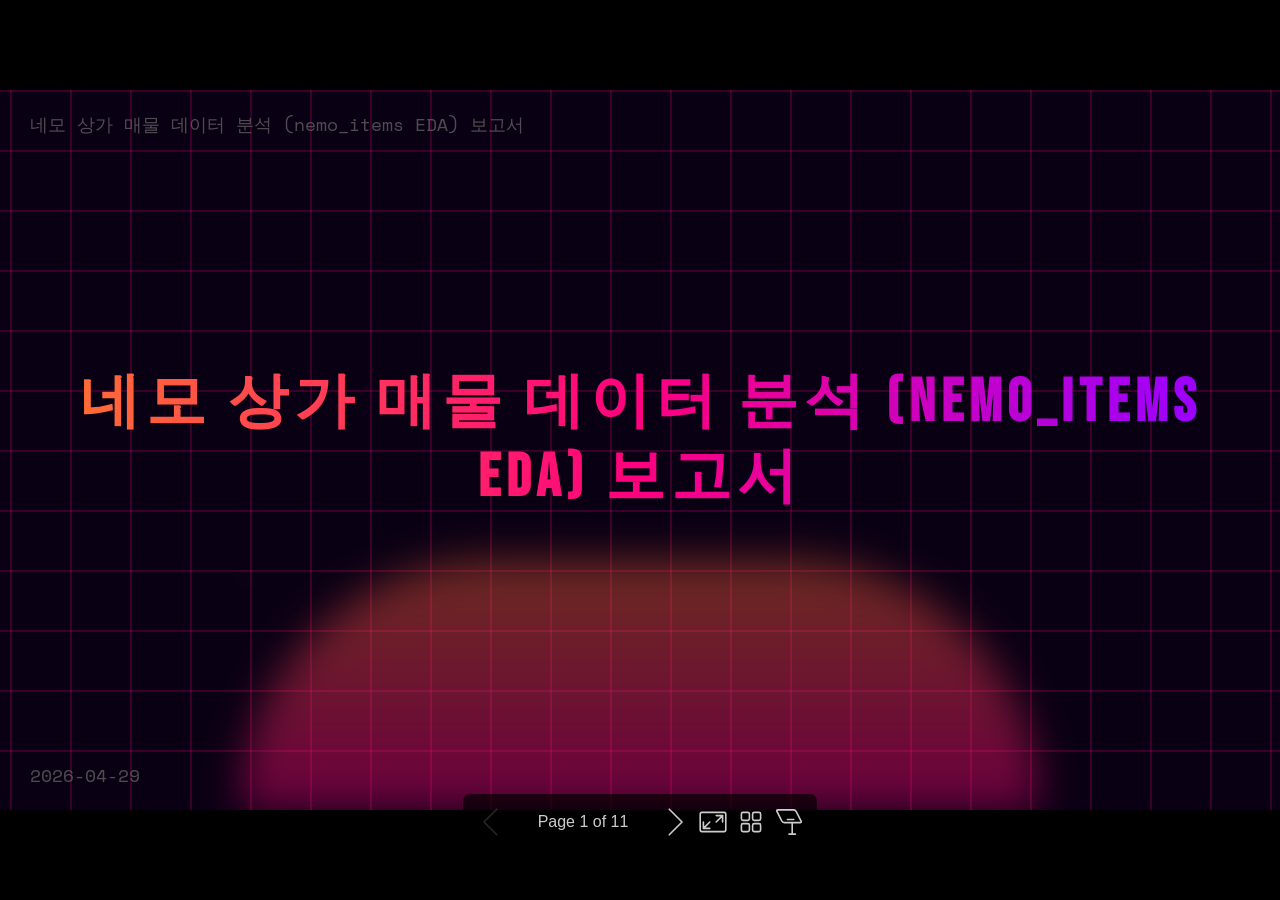
==== commit 8e4e6c26: "Apply Dark Neon Miami design style to slides" ====
--- a/docs/slides.html
+++ b/docs/slides.html
@@ -1,4 +1,4 @@
-<!DOCTYPE html><html lang="ko-KR"><head><title>네모 상가 매물 데이터 분석 (nemo_items EDA) 보고서</title><meta property="og:title" content="네모 상가 매물 데이터 분석 (nemo_items EDA) 보고서"><meta charset="UTF-8"><meta name="viewport" content="width=device-width,height=device-height,initial-scale=1.0"><meta name="apple-mobile-web-app-capable" content="yes"><meta http-equiv="X-UA-Compatible" content="ie=edge"><meta property="og:type" content="website"><meta name="twitter:card" content="summary"><style>@media screen{body[data-bespoke-view=""] .bespoke-marp-parent>.bespoke-marp-osc>button,body[data-bespoke-view=next] .bespoke-marp-parent>.bespoke-marp-osc>button,body[data-bespoke-view=overview] button.bespoke-marp-overview-close,body[data-bespoke-view=presenter] .bespoke-marp-presenter-container .bespoke-marp-presenter-info-container .bespoke-marp-presenter-info-page-area .bespoke-marp-presenter-info-page,body[data-bespoke-view=presenter] .bespoke-marp-presenter-container .bespoke-marp-presenter-info-container button,body[data-bespoke-view=presenter] .bespoke-marp-presenter-container .bespoke-marp-presenter-note-container button{appearance:none;background-color:initial;border:0;color:inherit;cursor:pointer;font-size:inherit;opacity:.8;outline:none;padding:0;transition:opacity .2s linear;-webkit-tap-highlight-color:transparent}body[data-bespoke-view=""] .bespoke-marp-parent>.bespoke-marp-osc>button:disabled,body[data-bespoke-view=next] .bespoke-marp-parent>.bespoke-marp-osc>button:disabled,body[data-bespoke-view=overview] button.bespoke-marp-overview-close:disabled,body[data-bespoke-view=presenter] .bespoke-marp-presenter-container .bespoke-marp-presenter-info-container .bespoke-marp-presenter-info-page-area .bespoke-marp-presenter-info-page:disabled,body[data-bespoke-view=presenter] .bespoke-marp-presenter-container .bespoke-marp-presenter-info-container button:disabled,body[data-bespoke-view=presenter] .bespoke-marp-presenter-container .bespoke-marp-presenter-note-container button:disabled{cursor:not-allowed;opacity:.15!important}body[data-bespoke-view=""] .bespoke-marp-parent>.bespoke-marp-osc>button:hover,body[data-bespoke-view=next] .bespoke-marp-parent>.bespoke-marp-osc>button:hover,body[data-bespoke-view=overview] button.bespoke-marp-overview-close:hover,body[data-bespoke-view=presenter] .bespoke-marp-presenter-container .bespoke-marp-presenter-info-container .bespoke-marp-presenter-info-page-area .bespoke-marp-presenter-info-page:hover,body[data-bespoke-view=presenter] .bespoke-marp-presenter-container .bespoke-marp-presenter-info-container button:hover,body[data-bespoke-view=presenter] .bespoke-marp-presenter-container .bespoke-marp-presenter-note-container button:hover{opacity:1}body[data-bespoke-view=""] .bespoke-marp-parent>.bespoke-marp-osc>button:hover:active,body[data-bespoke-view=next] .bespoke-marp-parent>.bespoke-marp-osc>button:hover:active,body[data-bespoke-view=overview] button.bespoke-marp-overview-close:hover:active,body[data-bespoke-view=presenter] .bespoke-marp-presenter-container .bespoke-marp-presenter-info-container .bespoke-marp-presenter-info-page-area .bespoke-marp-presenter-info-page:hover:active,body[data-bespoke-view=presenter] .bespoke-marp-presenter-container .bespoke-marp-presenter-info-container button:hover:active,body[data-bespoke-view=presenter] .bespoke-marp-presenter-container .bespoke-marp-presenter-note-container button:hover:active{opacity:.6}body[data-bespoke-view=""] .bespoke-marp-parent>.bespoke-marp-osc>button:hover:not(:disabled),body[data-bespoke-view=next] .bespoke-marp-parent>.bespoke-marp-osc>button:hover:not(:disabled),body[data-bespoke-view=overview] button.bespoke-marp-overview-close:hover:not(:disabled),body[data-bespoke-view=presenter] .bespoke-marp-presenter-container .bespoke-marp-presenter-info-container .bespoke-marp-presenter-info-page-area .bespoke-marp-presenter-info-page:hover:not(:disabled),body[data-bespoke-view=presenter] .bespoke-marp-presenter-container .bespoke-marp-presenter-info-container button:hover:not(:disabled),body[data-bespoke-view=presenter] .bespoke-marp-presenter-container .bespoke-marp-presenter-note-container button:hover:not(:disabled){transition:none}body[data-bespoke-view=""] .bespoke-marp-parent>.bespoke-marp-osc>button[data-bespoke-marp-osc=prev],body[data-bespoke-view=next] .bespoke-marp-parent>.bespoke-marp-osc>button[data-bespoke-marp-osc=prev],body[data-bespoke-view=presenter] .bespoke-marp-presenter-container .bespoke-marp-presenter-info-container button.bespoke-marp-presenter-info-page-prev{background:#0000 url("[data-uri]") no-repeat 50%;background-size:contain;overflow:hidden;text-indent:100%;white-space:nowrap}body[data-bespoke-view=""] .bespoke-marp-parent>.bespoke-marp-osc>button[data-bespoke-marp-osc=next],body[data-bespoke-view=next] .bespoke-marp-parent>.bespoke-marp-osc>button[data-bespoke-marp-osc=next],body[data-bespoke-view=presenter] .bespoke-marp-presenter-container .bespoke-marp-presenter-info-container button.bespoke-marp-presenter-info-page-next{background:#0000 url("[data-uri]") no-repeat 50%;background-size:contain;overflow:hidden;text-indent:100%;white-space:nowrap}body[data-bespoke-view=""] .bespoke-marp-parent>.bespoke-marp-osc>button[data-bespoke-marp-osc=fullscreen],body[data-bespoke-view=next] .bespoke-marp-parent>.bespoke-marp-osc>button[data-bespoke-marp-osc=fullscreen]{background:#0000 url("[data-uri]") no-repeat 50%;background-size:contain;overflow:hidden;text-indent:100%;white-space:nowrap}body[data-bespoke-view=""] .bespoke-marp-parent>.bespoke-marp-osc>button.exit[data-bespoke-marp-osc=fullscreen],body[data-bespoke-view=next] .bespoke-marp-parent>.bespoke-marp-osc>button.exit[data-bespoke-marp-osc=fullscreen]{background-image:url("[data-uri]")}body[data-bespoke-view=""] .bespoke-marp-parent>.bespoke-marp-osc>button[data-bespoke-marp-osc=presenter],body[data-bespoke-view=next] .bespoke-marp-parent>.bespoke-marp-osc>button[data-bespoke-marp-osc=presenter]{background:#0000 url("[data-uri]") no-repeat 50%;background-size:contain;overflow:hidden;text-indent:100%;white-space:nowrap}body[data-bespoke-view=overview] button.bespoke-marp-overview-close,body[data-bespoke-view=presenter] .bespoke-marp-presenter-container .bespoke-marp-presenter-note-container button.bespoke-marp-presenter-note-bigger{background:#0000 url("[data-uri]") no-repeat 50%;background-size:contain;overflow:hidden;text-indent:100%;white-space:nowrap}body[data-bespoke-view=presenter] .bespoke-marp-presenter-container .bespoke-marp-presenter-note-container button.bespoke-marp-presenter-note-smaller{background:#0000 url("[data-uri]") no-repeat 50%;background-size:contain;overflow:hidden;text-indent:100%;white-space:nowrap}body[data-bespoke-view=""] .bespoke-marp-parent>.bespoke-marp-osc>button[data-bespoke-marp-osc=overview],body[data-bespoke-view=next] .bespoke-marp-parent>.bespoke-marp-osc>button[data-bespoke-marp-osc=overview]{background:#0000 url("[data-uri]") no-repeat 50%;background-size:contain;overflow:hidden;text-indent:100%;white-space:nowrap}}@keyframes __bespoke_marp_transition_reduced_outgoing__{0%{opacity:1}to{opacity:0}}@keyframes __bespoke_marp_transition_reduced_incoming__{0%{mix-blend-mode:plus-lighter;opacity:0}to{mix-blend-mode:plus-lighter;opacity:1}}.bespoke-marp-note,.bespoke-marp-osc,.bespoke-progress-parent{display:none;transition:none}@media screen{::view-transition-group(*){animation-duration:var(--marp-bespoke-transition-animation-duration,.5s);animation-timing-function:ease}::view-transition-new(*),::view-transition-old(*){animation-delay:0s;animation-direction:var(--marp-bespoke-transition-animation-direction,normal);animation-duration:var(--marp-bespoke-transition-animation-duration,.5s);animation-fill-mode:both;animation-name:var(--marp-bespoke-transition-animation-name,var(--marp-bespoke-transition-animation-name-fallback,__bespoke_marp_transition_no_animation__));mix-blend-mode:normal}::view-transition-old(*){--marp-bespoke-transition-animation-name-fallback:__bespoke_marp_transition_reduced_outgoing__;animation-timing-function:ease}::view-transition-new(*){--marp-bespoke-transition-animation-name-fallback:__bespoke_marp_transition_reduced_incoming__;animation-timing-function:ease}::view-transition-new(root),::view-transition-old(root){animation-timing-function:linear}::view-transition-new(__bespoke_marp_transition_osc__),::view-transition-old(__bespoke_marp_transition_osc__){animation-duration:0s!important;animation-name:__bespoke_marp_transition_osc__!important}::view-transition-new(__bespoke_marp_transition_osc__){opacity:0!important}.bespoke-marp-transition-warming-up::view-transition-group(*),.bespoke-marp-transition-warming-up::view-transition-new(*),.bespoke-marp-transition-warming-up::view-transition-old(*){animation-play-state:paused!important}body,html{height:100%;margin:0}body{background:#000;overflow:hidden}svg.bespoke-marp-slide{content-visibility:hidden;interactivity:inert;opacity:0;pointer-events:none;z-index:-1}svg.bespoke-marp-slide:not(.bespoke-marp-active) *{view-transition-name:none!important}svg.bespoke-marp-slide.bespoke-marp-active{content-visibility:visible;interactivity:auto;opacity:1;pointer-events:auto;z-index:0}svg.bespoke-marp-slide.bespoke-marp-active.bespoke-marp-active-ready *{animation-name:__bespoke_marp__!important}@supports not (content-visibility:hidden){svg.bespoke-marp-slide[data-bespoke-marp-load=hideable]{display:none}svg.bespoke-marp-slide[data-bespoke-marp-load=hideable].bespoke-marp-active{display:block}}}@media screen and (prefers-reduced-motion:reduce){svg.bespoke-marp-slide *{view-transition-name:none!important}}@media screen{[data-bespoke-marp-fragment=inactive]{visibility:hidden}body[data-bespoke-view=""] .bespoke-marp-parent,body[data-bespoke-view=next] .bespoke-marp-parent{inset:0;position:absolute}body[data-bespoke-view=""] .bespoke-marp-parent>.bespoke-marp-osc,body[data-bespoke-view=next] .bespoke-marp-parent>.bespoke-marp-osc{background:#000000a6;border-radius:7px;bottom:50px;color:#fff;contain:paint;display:block;font-family:Helvetica,Arial,sans-serif;font-size:16px;left:50%;line-height:0;opacity:1;padding:12px;position:absolute;touch-action:manipulation;transform:translateX(-50%);transition:opacity .2s linear;-webkit-user-select:none;user-select:none;view-transition-name:__bespoke_marp_transition_osc__;white-space:nowrap;will-change:transform;z-index:1}body[data-bespoke-view=""] .bespoke-marp-parent>.bespoke-marp-osc>:where(*),body[data-bespoke-view=next] .bespoke-marp-parent>.bespoke-marp-osc>:where(*){margin-left:6px}body[data-bespoke-view=""] .bespoke-marp-parent>.bespoke-marp-osc>:where(*):where(:first-child),body[data-bespoke-view=next] .bespoke-marp-parent>.bespoke-marp-osc>:where(*):where(:first-child){margin-left:0}body[data-bespoke-view=""] .bespoke-marp-parent>.bespoke-marp-osc>span,body[data-bespoke-view=next] .bespoke-marp-parent>.bespoke-marp-osc>span{opacity:.8}body[data-bespoke-view=""] .bespoke-marp-parent>.bespoke-marp-osc>span[data-bespoke-marp-osc=page],body[data-bespoke-view=next] .bespoke-marp-parent>.bespoke-marp-osc>span[data-bespoke-marp-osc=page]{display:inline-block;min-width:140px;text-align:center}body[data-bespoke-view=""] .bespoke-marp-parent>.bespoke-marp-osc>button[data-bespoke-marp-osc=fullscreen],body[data-bespoke-view=""] .bespoke-marp-parent>.bespoke-marp-osc>button[data-bespoke-marp-osc=next],body[data-bespoke-view=""] .bespoke-marp-parent>.bespoke-marp-osc>button[data-bespoke-marp-osc=overview],body[data-bespoke-view=""] .bespoke-marp-parent>.bespoke-marp-osc>button[data-bespoke-marp-osc=presenter],body[data-bespoke-view=""] .bespoke-marp-parent>.bespoke-marp-osc>button[data-bespoke-marp-osc=prev],body[data-bespoke-view=next] .bespoke-marp-parent>.bespoke-marp-osc>button[data-bespoke-marp-osc=fullscreen],body[data-bespoke-view=next] .bespoke-marp-parent>.bespoke-marp-osc>button[data-bespoke-marp-osc=next],body[data-bespoke-view=next] .bespoke-marp-parent>.bespoke-marp-osc>button[data-bespoke-marp-osc=overview],body[data-bespoke-view=next] .bespoke-marp-parent>.bespoke-marp-osc>button[data-bespoke-marp-osc=presenter],body[data-bespoke-view=next] .bespoke-marp-parent>.bespoke-marp-osc>button[data-bespoke-marp-osc=prev]{height:32px;line-height:32px;width:32px}body[data-bespoke-view=""] .bespoke-marp-parent.bespoke-marp-inactive,body[data-bespoke-view=next] .bespoke-marp-parent.bespoke-marp-inactive{cursor:none}body[data-bespoke-view=""] .bespoke-marp-parent.bespoke-marp-inactive>.bespoke-marp-osc,body[data-bespoke-view=next] .bespoke-marp-parent.bespoke-marp-inactive>.bespoke-marp-osc{opacity:0;pointer-events:none}body[data-bespoke-view=""] svg.bespoke-marp-slide,body[data-bespoke-view=next] svg.bespoke-marp-slide{height:100%;left:0;position:absolute;top:0;width:100%}body[data-bespoke-view=""] .bespoke-progress-parent{background:#222;display:flex;height:5px;width:100%}body[data-bespoke-view=""] .bespoke-progress-parent+:where(.bespoke-marp-parent){top:5px}body[data-bespoke-view=""] .bespoke-progress-parent .bespoke-progress-bar{background:#0288d1;flex:0 0 0;transition:flex-basis .2s cubic-bezier(0,1,1,1)}body[data-bespoke-view=next]{background:#0000}body[data-bespoke-view=presenter]{background:#161616}body[data-bespoke-view=presenter] .bespoke-marp-presenter-container{display:grid;font-family:Helvetica,Arial,sans-serif;grid-template:"current dragbar next" minmax(140px,1fr) "current dragbar note" 2fr "info    dragbar note" 3em;grid-template-columns:minmax(3px,var(--bespoke-marp-presenter-split-ratio,66%)) 0 minmax(3px,1fr);height:100%;left:0;position:absolute;top:0;width:100%}body[data-bespoke-view=presenter] .bespoke-marp-presenter-container :where(.bespoke-marp-parent){grid-area:current;overflow:hidden;position:relative}body[data-bespoke-view=presenter] .bespoke-marp-presenter-container :where(.bespoke-marp-parent) :where(svg.bespoke-marp-slide){height:calc(100% - 40px);left:20px;pointer-events:none;position:absolute;top:20px;-webkit-user-select:none;user-select:none;width:calc(100% - 40px)}body[data-bespoke-view=presenter] .bespoke-marp-presenter-container :where(.bespoke-marp-parent) :where(svg.bespoke-marp-slide).bespoke-marp-active{filter:drop-shadow(0 3px 10px rgba(0,0,0,.5))}body[data-bespoke-view=presenter] .bespoke-marp-presenter-container .bespoke-marp-presenter-dragbar-container{background:#0288d1;cursor:col-resize;grid-area:dragbar;margin-left:-3px;opacity:0;position:relative;transition:opacity .4s linear .1s;width:6px;z-index:10}body[data-bespoke-view=presenter] .bespoke-marp-presenter-container .bespoke-marp-presenter-dragbar-container:hover{opacity:1}body[data-bespoke-view=presenter] .bespoke-marp-presenter-container .bespoke-marp-presenter-dragbar-container.active{opacity:1;transition-delay:0s}body[data-bespoke-view=presenter] .bespoke-marp-presenter-container .bespoke-marp-presenter-next-container{background:#222;cursor:pointer;display:none;grid-area:next;overflow:hidden;position:relative}body[data-bespoke-view=presenter] .bespoke-marp-presenter-container .bespoke-marp-presenter-next-container.active{display:block}body[data-bespoke-view=presenter] .bespoke-marp-presenter-container .bespoke-marp-presenter-next-container iframe.bespoke-marp-presenter-next{background:#0000;border:0;display:block;filter:drop-shadow(0 3px 10px rgba(0,0,0,.5));height:calc(100% - 40px);left:20px;pointer-events:none;position:absolute;interactivity:inert;top:20px;-webkit-user-select:none;user-select:none;width:calc(100% - 40px)}body[data-bespoke-view=presenter] .bespoke-marp-presenter-container .bespoke-marp-presenter-note-container{background:#222;color:#eee;grid-area:note;position:relative;z-index:1}body[data-bespoke-view=presenter] .bespoke-marp-presenter-container .bespoke-marp-presenter-note-container button{height:1.5em;line-height:1.5em;width:1.5em}body[data-bespoke-view=presenter] .bespoke-marp-presenter-container .bespoke-marp-presenter-note-container .bespoke-marp-presenter-note-wrapper{display:block;inset:0;position:absolute}body[data-bespoke-view=presenter] .bespoke-marp-presenter-container .bespoke-marp-presenter-note-container .bespoke-marp-presenter-note-buttons{background:#000000a6;border-radius:4px;bottom:0;display:flex;gap:4px;margin:12px;opacity:0;padding:6px;pointer-events:none;position:absolute;right:0;transition:opacity .2s linear}body[data-bespoke-view=presenter] .bespoke-marp-presenter-container .bespoke-marp-presenter-note-container .bespoke-marp-presenter-note-buttons:focus-within,body[data-bespoke-view=presenter] .bespoke-marp-presenter-container .bespoke-marp-presenter-note-container .bespoke-marp-presenter-note-wrapper:focus-within+.bespoke-marp-presenter-note-buttons,body[data-bespoke-view=presenter] .bespoke-marp-presenter-container .bespoke-marp-presenter-note-container:hover .bespoke-marp-presenter-note-buttons{opacity:1;pointer-events:auto}body[data-bespoke-view=presenter] .bespoke-marp-presenter-container .bespoke-marp-presenter-note-container .bespoke-marp-note{box-sizing:border-box;font-size:calc(1.1em*var(--bespoke-marp-note-font-scale, 1));height:calc(100% - 40px);margin:20px;overflow:auto;padding-right:3px;white-space:pre-wrap;width:calc(100% - 40px);word-wrap:break-word;scrollbar-color:#eeeeee80 #0000;scrollbar-width:thin}body[data-bespoke-view=presenter] .bespoke-marp-presenter-container .bespoke-marp-presenter-note-container .bespoke-marp-note::-webkit-scrollbar{width:6px}body[data-bespoke-view=presenter] .bespoke-marp-presenter-container .bespoke-marp-presenter-note-container .bespoke-marp-note::-webkit-scrollbar-track{background:#0000}body[data-bespoke-view=presenter] .bespoke-marp-presenter-container .bespoke-marp-presenter-note-container .bespoke-marp-note::-webkit-scrollbar-thumb{background:#eeeeee80;border-radius:6px}body[data-bespoke-view=presenter] .bespoke-marp-presenter-container .bespoke-marp-presenter-note-container .bespoke-marp-note:empty{pointer-events:none}body[data-bespoke-view=presenter] .bespoke-marp-presenter-container .bespoke-marp-presenter-note-container .bespoke-marp-note.active{display:block}body[data-bespoke-view=presenter] .bespoke-marp-presenter-container .bespoke-marp-presenter-note-container .bespoke-marp-note p:first-child{margin-top:0}body[data-bespoke-view=presenter] .bespoke-marp-presenter-container .bespoke-marp-presenter-note-container .bespoke-marp-note p:last-child{margin-bottom:0}body[data-bespoke-view=presenter] .bespoke-marp-presenter-container .bespoke-marp-presenter-info-container{align-items:center;box-sizing:border-box;color:#eee;display:flex;flex-wrap:nowrap;grid-area:info;justify-content:center;overflow:hidden;padding:0 10px}body[data-bespoke-view=presenter] .bespoke-marp-presenter-container .bespoke-marp-presenter-info-container .bespoke-marp-presenter-info-page-area,body[data-bespoke-view=presenter] .bespoke-marp-presenter-container .bespoke-marp-presenter-info-container .bespoke-marp-presenter-info-time,body[data-bespoke-view=presenter] .bespoke-marp-presenter-container .bespoke-marp-presenter-info-container .bespoke-marp-presenter-info-timer{box-sizing:border-box;display:block;padding:0 10px;white-space:nowrap;width:100%}body[data-bespoke-view=presenter] .bespoke-marp-presenter-container .bespoke-marp-presenter-info-container button{height:1.5em;line-height:1.5em;width:1.5em}body[data-bespoke-view=presenter] .bespoke-marp-presenter-container .bespoke-marp-presenter-info-container .bespoke-marp-presenter-info-page-area{order:2;text-align:center}body[data-bespoke-view=presenter] .bespoke-marp-presenter-container .bespoke-marp-presenter-info-container .bespoke-marp-presenter-info-page-area .bespoke-marp-presenter-info-page{display:inline-block;min-width:120px;text-align:center}body[data-bespoke-view=presenter] .bespoke-marp-presenter-container .bespoke-marp-presenter-info-container .bespoke-marp-presenter-info-time{color:#999;order:1;text-align:left}body[data-bespoke-view=presenter] .bespoke-marp-presenter-container .bespoke-marp-presenter-info-container .bespoke-marp-presenter-info-timer{color:#999;order:3;text-align:right}body[data-bespoke-view=presenter] .bespoke-marp-presenter-container .bespoke-marp-presenter-info-container .bespoke-marp-presenter-info-timer:hover{cursor:pointer}body[data-bespoke-view=overview]{background:#161616;overflow:auto}body[data-bespoke-view=overview] [data-bespoke-marp-fragment=inactive]{visibility:visible}body[data-bespoke-view=overview] .bespoke-marp-overview-header{backdrop-filter:blur(4px);background:#222222d9;box-shadow:0 3px 10px #00000080;box-sizing:border-box;display:flex;height:48px;inset:0 0 auto;justify-content:flex-end;padding:10px;position:fixed;z-index:1}body[data-bespoke-view=overview] button.bespoke-marp-overview-close{height:28px;line-height:28px;transform:rotate(45deg);width:28px}body[data-bespoke-view=overview] .bespoke-marp-parent{display:grid;gap:40px;grid-template-columns:repeat(auto-fit,minmax(0,240px));justify-content:space-around;padding:30px}body[data-bespoke-view=overview] .bespoke-marp-parent svg.bespoke-marp-slide{--bov-selected:#0000;--bov-focus:#161616;--bov-focus-outline:#0000;background-image:conic-gradient(#161616 0 0),conic-gradient(var(--bov-focus) 0 0),conic-gradient(var(--bov-focus-outline) 0 0),conic-gradient(var(--bov-selected) 0 0);background-position:5px 5px,3px 3px,2px 2px,0 0;background-repeat:no-repeat;background-size:calc(100% - 10px) calc(100% - 10px),calc(100% - 6px) calc(100% - 6px),calc(100% - 4px) calc(100% - 4px),100% 100%;content-visibility:visible;cursor:pointer;filter:drop-shadow(0 3px 10px rgba(0,0,0,.5));margin:-6px;padding:6px;interactivity:auto;opacity:1;outline:0;pointer-events:auto;scroll-margin-block:30px;width:100%;z-index:0}body[data-bespoke-view=overview] .bespoke-marp-parent svg.bespoke-marp-slide *,body[data-bespoke-view=overview] .bespoke-marp-parent svg.bespoke-marp-slide.bespoke-marp-active *{pointer-events:none;interactivity:inert}body[data-bespoke-view=overview] .bespoke-marp-parent svg.bespoke-marp-slide:active,body[data-bespoke-view=overview] .bespoke-marp-parent svg.bespoke-marp-slide:focus-visible,body[data-bespoke-view=overview] .bespoke-marp-parent svg.bespoke-marp-slide:hover{--bov-focus-outline:#161616}body[data-bespoke-view=overview] .bespoke-marp-parent svg.bespoke-marp-slide:focus-visible,body[data-bespoke-view=overview] .bespoke-marp-parent svg.bespoke-marp-slide:hover{--bov-focus:#999}body[data-bespoke-view=overview] .bespoke-marp-parent svg.bespoke-marp-slide:active{--bov-focus:#eee}body[data-bespoke-view=overview] .bespoke-marp-parent svg.bespoke-marp-slide.bespoke-marp-active{--bov-selected:#0288d1}body[data-bespoke-view=overview]:has(.bespoke-marp-overview-header) .bespoke-marp-parent{padding-top:78px}body[data-bespoke-view=overview]:has(.bespoke-marp-overview-header) .bespoke-marp-parent svg.bespoke-marp-slide{scroll-margin-top:78px}.bespoke-marp-overview{background:#000000a6;inset:0;opacity:0;pointer-events:none;position:fixed;transition:opacity .1s ease;z-index:10}.bespoke-marp-overview iframe{background:#222;border:0;display:block;height:100%;left:0;position:absolute;top:0;width:100%}.bespoke-marp-overview[data-open="1"]{opacity:1;pointer-events:auto}}@media print{.bespoke-marp-overview,.bespoke-marp-presenter-info-container,.bespoke-marp-presenter-next-container,.bespoke-marp-presenter-note-container{display:none}}</style><style>div#\:\$p > svg > foreignObject > section{width:1280px;height:720px;box-sizing:border-box;overflow:hidden;position:relative;scroll-snap-align:center center;-webkit-text-size-adjust:100%;text-size-adjust:100%}div#\:\$p > svg > foreignObject > section::after{bottom:0;content:attr(data-marpit-pagination);padding:inherit;pointer-events:none;position:absolute;right:0}div#\:\$p > svg > foreignObject > section:not([data-marpit-pagination])::after{display:none}div#\:\$p > svg > foreignObject > section :is(h1, marp-h1){font-size:2em;margin-block:0.67em}div#\:\$p > svg > foreignObject > section video::-webkit-media-controls{will-change:transform}@page {size:1280px 720px;margin:0}@media print{html, body{background-color:#fff;margin:0;page-break-inside:avoid;break-inside:avoid-page}div#\:\$p > svg > foreignObject > section{page-break-before:always;break-before:page}div#\:\$p > svg > foreignObject > section, div#\:\$p > svg > foreignObject > section *{-webkit-print-color-adjust:exact!important;animation-delay:0s!important;animation-duration:0s!important;color-adjust:exact!important;print-color-adjust:exact!important;transition:none!important}div#\:\$p > svg[data-marpit-svg]{display:block;height:100vh;width:100vw}}div#\:\$p > svg > foreignObject > :where(section){container-type:size}div#\:\$p > svg > foreignObject > section img[data-marp-twemoji]{background:transparent;height:1em;margin:0 .05em 0 .1em;vertical-align:-.1em;width:1em}div#\:\$p > svg > foreignObject > section{--fgColor-danger:light-dark(#d1242f, #f85149);--bgColor-attention-muted:light-dark(#fff8c5, #bb800926);--bgColor-muted:light-dark(#f6f8fa, #151b23);--bgColor-neutral-muted:light-dark(#818b981f, #656c7633);--borderColor-accent-emphasis:light-dark(#0969da, #1f6feb);--borderColor-attention-emphasis:light-dark(#9a6700, #9e6a03);--borderColor-danger-emphasis:light-dark(#cf222e, #da3633);--borderColor-default:light-dark(#d1d9e0, #3d444d);--borderColor-done-emphasis:light-dark(#8250df, #8957e5);--borderColor-success-emphasis:light-dark(#1a7f37, #238636);--color-prettylights-syntax-brackethighlighter-angle:light-dark(#59636e, #9198a1);--color-prettylights-syntax-brackethighlighter-unmatched:light-dark(#82071e, #f85149);--color-prettylights-syntax-carriage-return-bg:light-dark(#cf222e, #b62324);--color-prettylights-syntax-carriage-return-text:light-dark(#f6f8fa, #f0f6fc);--color-prettylights-syntax-comment:light-dark(#59636e, #9198a1);--color-prettylights-syntax-constant:light-dark(#0550ae, #79c0ff);--color-prettylights-syntax-constant-other-reference-link:light-dark(#0a3069, #a5d6ff);--color-prettylights-syntax-entity:light-dark(#6639ba, #d2a8ff);--color-prettylights-syntax-entity-tag:light-dark(#0550ae, #7ee787);--color-prettylights-syntax-invalid-illegal-text:light-dark(var(--fgColor-danger), var(--fgColor-danger));--color-prettylights-syntax-keyword:light-dark(#cf222e, #ff7b72);--color-prettylights-syntax-markup-changed-bg:light-dark(#ffd8b5, #5a1e02);--color-prettylights-syntax-markup-changed-text:light-dark(#953800, #ffdfb6);--color-prettylights-syntax-markup-deleted-bg:light-dark(#ffebe9, #67060c);--color-prettylights-syntax-markup-deleted-text:light-dark(#82071e, #ffdcd7);--color-prettylights-syntax-markup-heading:light-dark(#0550ae, #1f6feb);--color-prettylights-syntax-markup-ignored-bg:light-dark(#0550ae, #1158c7);--color-prettylights-syntax-markup-ignored-text:light-dark(#d1d9e0, #f0f6fc);--color-prettylights-syntax-markup-inserted-bg:light-dark(#dafbe1, #033a16);--color-prettylights-syntax-markup-inserted-text:light-dark(#116329, #aff5b4);--color-prettylights-syntax-markup-list:light-dark(#3b2300, #f2cc60);--color-prettylights-syntax-meta-diff-range:light-dark(#8250df, #d2a8ff);--color-prettylights-syntax-string:light-dark(#0a3069, #a5d6ff);--color-prettylights-syntax-string-regexp:light-dark(#116329, #7ee787);--color-prettylights-syntax-sublimelinter-gutter-mark:light-dark(#818b98, #3d444d);--color-prettylights-syntax-variable:light-dark(#953800, #ffa657);--fgColor-accent:light-dark(#0969da, #4493f8);--fgColor-attention:light-dark(#9a6700, #d29922);--fgColor-done:light-dark(#8250df, #ab7df8);--fgColor-muted:light-dark(#59636e, #9198a1);--fgColor-success:light-dark(#1a7f37, #3fb950);--bgColor-default:light-dark(#fff, #0d1117);--borderColor-muted:light-dark(#d1d9e0b3, #3d444db3);--color-prettylights-syntax-invalid-illegal-bg:light-dark(var(--bgColor-danger-muted), var(--bgColor-danger-muted));--color-prettylights-syntax-markup-bold:light-dark(#1f2328, #f0f6fc);--color-prettylights-syntax-markup-italic:light-dark(#1f2328, #f0f6fc);--color-prettylights-syntax-storage-modifier-import:light-dark(#1f2328, #f0f6fc);--fgColor-default:light-dark(#1f2328, #f0f6fc);--focus-outlineColor:light-dark(var(--borderColor-accent-emphasis), var(--borderColor-accent-emphasis));--borderColor-neutral-muted:light-dark(var(--borderColor-muted), var(--borderColor-muted));--base-size-16:calc(var(--marpit-root-font-size, 1rem) * 1);--base-size-24:calc(var(--marpit-root-font-size, 1rem) * 1.5);--base-size-4:calc(var(--marpit-root-font-size, 1rem) * 0.25);--base-size-40:calc(var(--marpit-root-font-size, 1rem) * 2.5);--base-size-8:calc(var(--marpit-root-font-size, 1rem) * 0.5);--base-text-weight-medium:500;--base-text-weight-normal:400;--base-text-weight-semibold:600;--fontStack-monospace:ui-monospace, SFMono-Regular, SF Mono, Menlo, Consolas, Liberation Mono, monospace;--fontStack-sansSerif:-apple-system, BlinkMacSystemFont, "Segoe UI", "Noto Sans", Helvetica, Arial, sans-serif, "Apple Color Emoji", "Segoe UI Emoji";}/*!
+<!DOCTYPE html><html lang="ko-KR"><head><title>네모 상가 매물 데이터 분석 (nemo_items EDA) 보고서</title><meta property="og:title" content="네모 상가 매물 데이터 분석 (nemo_items EDA) 보고서"><meta charset="UTF-8"><meta name="viewport" content="width=device-width,height=device-height,initial-scale=1.0"><meta name="apple-mobile-web-app-capable" content="yes"><meta http-equiv="X-UA-Compatible" content="ie=edge"><meta property="og:type" content="website"><meta name="twitter:card" content="summary"><style>@media screen{body[data-bespoke-view=""] .bespoke-marp-parent>.bespoke-marp-osc>button,body[data-bespoke-view=next] .bespoke-marp-parent>.bespoke-marp-osc>button,body[data-bespoke-view=overview] button.bespoke-marp-overview-close,body[data-bespoke-view=presenter] .bespoke-marp-presenter-container .bespoke-marp-presenter-info-container .bespoke-marp-presenter-info-page-area .bespoke-marp-presenter-info-page,body[data-bespoke-view=presenter] .bespoke-marp-presenter-container .bespoke-marp-presenter-info-container button,body[data-bespoke-view=presenter] .bespoke-marp-presenter-container .bespoke-marp-presenter-note-container button{appearance:none;background-color:initial;border:0;color:inherit;cursor:pointer;font-size:inherit;opacity:.8;outline:none;padding:0;transition:opacity .2s linear;-webkit-tap-highlight-color:transparent}body[data-bespoke-view=""] .bespoke-marp-parent>.bespoke-marp-osc>button:disabled,body[data-bespoke-view=next] .bespoke-marp-parent>.bespoke-marp-osc>button:disabled,body[data-bespoke-view=overview] button.bespoke-marp-overview-close:disabled,body[data-bespoke-view=presenter] .bespoke-marp-presenter-container .bespoke-marp-presenter-info-container .bespoke-marp-presenter-info-page-area .bespoke-marp-presenter-info-page:disabled,body[data-bespoke-view=presenter] .bespoke-marp-presenter-container .bespoke-marp-presenter-info-container button:disabled,body[data-bespoke-view=presenter] .bespoke-marp-presenter-container .bespoke-marp-presenter-note-container button:disabled{cursor:not-allowed;opacity:.15!important}body[data-bespoke-view=""] .bespoke-marp-parent>.bespoke-marp-osc>button:hover,body[data-bespoke-view=next] .bespoke-marp-parent>.bespoke-marp-osc>button:hover,body[data-bespoke-view=overview] button.bespoke-marp-overview-close:hover,body[data-bespoke-view=presenter] .bespoke-marp-presenter-container .bespoke-marp-presenter-info-container .bespoke-marp-presenter-info-page-area .bespoke-marp-presenter-info-page:hover,body[data-bespoke-view=presenter] .bespoke-marp-presenter-container .bespoke-marp-presenter-info-container button:hover,body[data-bespoke-view=presenter] .bespoke-marp-presenter-container .bespoke-marp-presenter-note-container button:hover{opacity:1}body[data-bespoke-view=""] .bespoke-marp-parent>.bespoke-marp-osc>button:hover:active,body[data-bespoke-view=next] .bespoke-marp-parent>.bespoke-marp-osc>button:hover:active,body[data-bespoke-view=overview] button.bespoke-marp-overview-close:hover:active,body[data-bespoke-view=presenter] .bespoke-marp-presenter-container .bespoke-marp-presenter-info-container .bespoke-marp-presenter-info-page-area .bespoke-marp-presenter-info-page:hover:active,body[data-bespoke-view=presenter] .bespoke-marp-presenter-container .bespoke-marp-presenter-info-container button:hover:active,body[data-bespoke-view=presenter] .bespoke-marp-presenter-container .bespoke-marp-presenter-note-container button:hover:active{opacity:.6}body[data-bespoke-view=""] .bespoke-marp-parent>.bespoke-marp-osc>button:hover:not(:disabled),body[data-bespoke-view=next] .bespoke-marp-parent>.bespoke-marp-osc>button:hover:not(:disabled),body[data-bespoke-view=overview] button.bespoke-marp-overview-close:hover:not(:disabled),body[data-bespoke-view=presenter] .bespoke-marp-presenter-container .bespoke-marp-presenter-info-container .bespoke-marp-presenter-info-page-area .bespoke-marp-presenter-info-page:hover:not(:disabled),body[data-bespoke-view=presenter] .bespoke-marp-presenter-container .bespoke-marp-presenter-info-container button:hover:not(:disabled),body[data-bespoke-view=presenter] .bespoke-marp-presenter-container .bespoke-marp-presenter-note-container button:hover:not(:disabled){transition:none}body[data-bespoke-view=""] .bespoke-marp-parent>.bespoke-marp-osc>button[data-bespoke-marp-osc=prev],body[data-bespoke-view=next] .bespoke-marp-parent>.bespoke-marp-osc>button[data-bespoke-marp-osc=prev],body[data-bespoke-view=presenter] .bespoke-marp-presenter-container .bespoke-marp-presenter-info-container button.bespoke-marp-presenter-info-page-prev{background:#0000 url("[data-uri]") no-repeat 50%;background-size:contain;overflow:hidden;text-indent:100%;white-space:nowrap}body[data-bespoke-view=""] .bespoke-marp-parent>.bespoke-marp-osc>button[data-bespoke-marp-osc=next],body[data-bespoke-view=next] .bespoke-marp-parent>.bespoke-marp-osc>button[data-bespoke-marp-osc=next],body[data-bespoke-view=presenter] .bespoke-marp-presenter-container .bespoke-marp-presenter-info-container button.bespoke-marp-presenter-info-page-next{background:#0000 url("[data-uri]") no-repeat 50%;background-size:contain;overflow:hidden;text-indent:100%;white-space:nowrap}body[data-bespoke-view=""] .bespoke-marp-parent>.bespoke-marp-osc>button[data-bespoke-marp-osc=fullscreen],body[data-bespoke-view=next] .bespoke-marp-parent>.bespoke-marp-osc>button[data-bespoke-marp-osc=fullscreen]{background:#0000 url("[data-uri]") no-repeat 50%;background-size:contain;overflow:hidden;text-indent:100%;white-space:nowrap}body[data-bespoke-view=""] .bespoke-marp-parent>.bespoke-marp-osc>button.exit[data-bespoke-marp-osc=fullscreen],body[data-bespoke-view=next] .bespoke-marp-parent>.bespoke-marp-osc>button.exit[data-bespoke-marp-osc=fullscreen]{background-image:url("[data-uri]")}body[data-bespoke-view=""] .bespoke-marp-parent>.bespoke-marp-osc>button[data-bespoke-marp-osc=presenter],body[data-bespoke-view=next] .bespoke-marp-parent>.bespoke-marp-osc>button[data-bespoke-marp-osc=presenter]{background:#0000 url("[data-uri]") no-repeat 50%;background-size:contain;overflow:hidden;text-indent:100%;white-space:nowrap}body[data-bespoke-view=overview] button.bespoke-marp-overview-close,body[data-bespoke-view=presenter] .bespoke-marp-presenter-container .bespoke-marp-presenter-note-container button.bespoke-marp-presenter-note-bigger{background:#0000 url("[data-uri]") no-repeat 50%;background-size:contain;overflow:hidden;text-indent:100%;white-space:nowrap}body[data-bespoke-view=presenter] .bespoke-marp-presenter-container .bespoke-marp-presenter-note-container button.bespoke-marp-presenter-note-smaller{background:#0000 url("[data-uri]") no-repeat 50%;background-size:contain;overflow:hidden;text-indent:100%;white-space:nowrap}body[data-bespoke-view=""] .bespoke-marp-parent>.bespoke-marp-osc>button[data-bespoke-marp-osc=overview],body[data-bespoke-view=next] .bespoke-marp-parent>.bespoke-marp-osc>button[data-bespoke-marp-osc=overview]{background:#0000 url("[data-uri]") no-repeat 50%;background-size:contain;overflow:hidden;text-indent:100%;white-space:nowrap}}@keyframes __bespoke_marp_transition_reduced_outgoing__{0%{opacity:1}to{opacity:0}}@keyframes __bespoke_marp_transition_reduced_incoming__{0%{mix-blend-mode:plus-lighter;opacity:0}to{mix-blend-mode:plus-lighter;opacity:1}}.bespoke-marp-note,.bespoke-marp-osc,.bespoke-progress-parent{display:none;transition:none}@media screen{::view-transition-group(*){animation-duration:var(--marp-bespoke-transition-animation-duration,.5s);animation-timing-function:ease}::view-transition-new(*),::view-transition-old(*){animation-delay:0s;animation-direction:var(--marp-bespoke-transition-animation-direction,normal);animation-duration:var(--marp-bespoke-transition-animation-duration,.5s);animation-fill-mode:both;animation-name:var(--marp-bespoke-transition-animation-name,var(--marp-bespoke-transition-animation-name-fallback,__bespoke_marp_transition_no_animation__));mix-blend-mode:normal}::view-transition-old(*){--marp-bespoke-transition-animation-name-fallback:__bespoke_marp_transition_reduced_outgoing__;animation-timing-function:ease}::view-transition-new(*){--marp-bespoke-transition-animation-name-fallback:__bespoke_marp_transition_reduced_incoming__;animation-timing-function:ease}::view-transition-new(root),::view-transition-old(root){animation-timing-function:linear}::view-transition-new(__bespoke_marp_transition_osc__),::view-transition-old(__bespoke_marp_transition_osc__){animation-duration:0s!important;animation-name:__bespoke_marp_transition_osc__!important}::view-transition-new(__bespoke_marp_transition_osc__){opacity:0!important}.bespoke-marp-transition-warming-up::view-transition-group(*),.bespoke-marp-transition-warming-up::view-transition-new(*),.bespoke-marp-transition-warming-up::view-transition-old(*){animation-play-state:paused!important}body,html{height:100%;margin:0}body{background:#000;overflow:hidden}svg.bespoke-marp-slide{content-visibility:hidden;interactivity:inert;opacity:0;pointer-events:none;z-index:-1}svg.bespoke-marp-slide:not(.bespoke-marp-active) *{view-transition-name:none!important}svg.bespoke-marp-slide.bespoke-marp-active{content-visibility:visible;interactivity:auto;opacity:1;pointer-events:auto;z-index:0}svg.bespoke-marp-slide.bespoke-marp-active.bespoke-marp-active-ready *{animation-name:__bespoke_marp__!important}@supports not (content-visibility:hidden){svg.bespoke-marp-slide[data-bespoke-marp-load=hideable]{display:none}svg.bespoke-marp-slide[data-bespoke-marp-load=hideable].bespoke-marp-active{display:block}}}@media screen and (prefers-reduced-motion:reduce){svg.bespoke-marp-slide *{view-transition-name:none!important}}@media screen{[data-bespoke-marp-fragment=inactive]{visibility:hidden}body[data-bespoke-view=""] .bespoke-marp-parent,body[data-bespoke-view=next] .bespoke-marp-parent{inset:0;position:absolute}body[data-bespoke-view=""] .bespoke-marp-parent>.bespoke-marp-osc,body[data-bespoke-view=next] .bespoke-marp-parent>.bespoke-marp-osc{background:#000000a6;border-radius:7px;bottom:50px;color:#fff;contain:paint;display:block;font-family:Helvetica,Arial,sans-serif;font-size:16px;left:50%;line-height:0;opacity:1;padding:12px;position:absolute;touch-action:manipulation;transform:translateX(-50%);transition:opacity .2s linear;-webkit-user-select:none;user-select:none;view-transition-name:__bespoke_marp_transition_osc__;white-space:nowrap;will-change:transform;z-index:1}body[data-bespoke-view=""] .bespoke-marp-parent>.bespoke-marp-osc>:where(*),body[data-bespoke-view=next] .bespoke-marp-parent>.bespoke-marp-osc>:where(*){margin-left:6px}body[data-bespoke-view=""] .bespoke-marp-parent>.bespoke-marp-osc>:where(*):where(:first-child),body[data-bespoke-view=next] .bespoke-marp-parent>.bespoke-marp-osc>:where(*):where(:first-child){margin-left:0}body[data-bespoke-view=""] .bespoke-marp-parent>.bespoke-marp-osc>span,body[data-bespoke-view=next] .bespoke-marp-parent>.bespoke-marp-osc>span{opacity:.8}body[data-bespoke-view=""] .bespoke-marp-parent>.bespoke-marp-osc>span[data-bespoke-marp-osc=page],body[data-bespoke-view=next] .bespoke-marp-parent>.bespoke-marp-osc>span[data-bespoke-marp-osc=page]{display:inline-block;min-width:140px;text-align:center}body[data-bespoke-view=""] .bespoke-marp-parent>.bespoke-marp-osc>button[data-bespoke-marp-osc=fullscreen],body[data-bespoke-view=""] .bespoke-marp-parent>.bespoke-marp-osc>button[data-bespoke-marp-osc=next],body[data-bespoke-view=""] .bespoke-marp-parent>.bespoke-marp-osc>button[data-bespoke-marp-osc=overview],body[data-bespoke-view=""] .bespoke-marp-parent>.bespoke-marp-osc>button[data-bespoke-marp-osc=presenter],body[data-bespoke-view=""] .bespoke-marp-parent>.bespoke-marp-osc>button[data-bespoke-marp-osc=prev],body[data-bespoke-view=next] .bespoke-marp-parent>.bespoke-marp-osc>button[data-bespoke-marp-osc=fullscreen],body[data-bespoke-view=next] .bespoke-marp-parent>.bespoke-marp-osc>button[data-bespoke-marp-osc=next],body[data-bespoke-view=next] .bespoke-marp-parent>.bespoke-marp-osc>button[data-bespoke-marp-osc=overview],body[data-bespoke-view=next] .bespoke-marp-parent>.bespoke-marp-osc>button[data-bespoke-marp-osc=presenter],body[data-bespoke-view=next] .bespoke-marp-parent>.bespoke-marp-osc>button[data-bespoke-marp-osc=prev]{height:32px;line-height:32px;width:32px}body[data-bespoke-view=""] .bespoke-marp-parent.bespoke-marp-inactive,body[data-bespoke-view=next] .bespoke-marp-parent.bespoke-marp-inactive{cursor:none}body[data-bespoke-view=""] .bespoke-marp-parent.bespoke-marp-inactive>.bespoke-marp-osc,body[data-bespoke-view=next] .bespoke-marp-parent.bespoke-marp-inactive>.bespoke-marp-osc{opacity:0;pointer-events:none}body[data-bespoke-view=""] svg.bespoke-marp-slide,body[data-bespoke-view=next] svg.bespoke-marp-slide{height:100%;left:0;position:absolute;top:0;width:100%}body[data-bespoke-view=""] .bespoke-progress-parent{background:#222;display:flex;height:5px;width:100%}body[data-bespoke-view=""] .bespoke-progress-parent+:where(.bespoke-marp-parent){top:5px}body[data-bespoke-view=""] .bespoke-progress-parent .bespoke-progress-bar{background:#0288d1;flex:0 0 0;transition:flex-basis .2s cubic-bezier(0,1,1,1)}body[data-bespoke-view=next]{background:#0000}body[data-bespoke-view=presenter]{background:#161616}body[data-bespoke-view=presenter] .bespoke-marp-presenter-container{display:grid;font-family:Helvetica,Arial,sans-serif;grid-template:"current dragbar next" minmax(140px,1fr) "current dragbar note" 2fr "info    dragbar note" 3em;grid-template-columns:minmax(3px,var(--bespoke-marp-presenter-split-ratio,66%)) 0 minmax(3px,1fr);height:100%;left:0;position:absolute;top:0;width:100%}body[data-bespoke-view=presenter] .bespoke-marp-presenter-container :where(.bespoke-marp-parent){grid-area:current;overflow:hidden;position:relative}body[data-bespoke-view=presenter] .bespoke-marp-presenter-container :where(.bespoke-marp-parent) :where(svg.bespoke-marp-slide){height:calc(100% - 40px);left:20px;pointer-events:none;position:absolute;top:20px;-webkit-user-select:none;user-select:none;width:calc(100% - 40px)}body[data-bespoke-view=presenter] .bespoke-marp-presenter-container :where(.bespoke-marp-parent) :where(svg.bespoke-marp-slide).bespoke-marp-active{filter:drop-shadow(0 3px 10px rgba(0,0,0,.5))}body[data-bespoke-view=presenter] .bespoke-marp-presenter-container .bespoke-marp-presenter-dragbar-container{background:#0288d1;cursor:col-resize;grid-area:dragbar;margin-left:-3px;opacity:0;position:relative;transition:opacity .4s linear .1s;width:6px;z-index:10}body[data-bespoke-view=presenter] .bespoke-marp-presenter-container .bespoke-marp-presenter-dragbar-container:hover{opacity:1}body[data-bespoke-view=presenter] .bespoke-marp-presenter-container .bespoke-marp-presenter-dragbar-container.active{opacity:1;transition-delay:0s}body[data-bespoke-view=presenter] .bespoke-marp-presenter-container .bespoke-marp-presenter-next-container{background:#222;cursor:pointer;display:none;grid-area:next;overflow:hidden;position:relative}body[data-bespoke-view=presenter] .bespoke-marp-presenter-container .bespoke-marp-presenter-next-container.active{display:block}body[data-bespoke-view=presenter] .bespoke-marp-presenter-container .bespoke-marp-presenter-next-container iframe.bespoke-marp-presenter-next{background:#0000;border:0;display:block;filter:drop-shadow(0 3px 10px rgba(0,0,0,.5));height:calc(100% - 40px);left:20px;pointer-events:none;position:absolute;interactivity:inert;top:20px;-webkit-user-select:none;user-select:none;width:calc(100% - 40px)}body[data-bespoke-view=presenter] .bespoke-marp-presenter-container .bespoke-marp-presenter-note-container{background:#222;color:#eee;grid-area:note;position:relative;z-index:1}body[data-bespoke-view=presenter] .bespoke-marp-presenter-container .bespoke-marp-presenter-note-container button{height:1.5em;line-height:1.5em;width:1.5em}body[data-bespoke-view=presenter] .bespoke-marp-presenter-container .bespoke-marp-presenter-note-container .bespoke-marp-presenter-note-wrapper{display:block;inset:0;position:absolute}body[data-bespoke-view=presenter] .bespoke-marp-presenter-container .bespoke-marp-presenter-note-container .bespoke-marp-presenter-note-buttons{background:#000000a6;border-radius:4px;bottom:0;display:flex;gap:4px;margin:12px;opacity:0;padding:6px;pointer-events:none;position:absolute;right:0;transition:opacity .2s linear}body[data-bespoke-view=presenter] .bespoke-marp-presenter-container .bespoke-marp-presenter-note-container .bespoke-marp-presenter-note-buttons:focus-within,body[data-bespoke-view=presenter] .bespoke-marp-presenter-container .bespoke-marp-presenter-note-container .bespoke-marp-presenter-note-wrapper:focus-within+.bespoke-marp-presenter-note-buttons,body[data-bespoke-view=presenter] .bespoke-marp-presenter-container .bespoke-marp-presenter-note-container:hover .bespoke-marp-presenter-note-buttons{opacity:1;pointer-events:auto}body[data-bespoke-view=presenter] .bespoke-marp-presenter-container .bespoke-marp-presenter-note-container .bespoke-marp-note{box-sizing:border-box;font-size:calc(1.1em*var(--bespoke-marp-note-font-scale, 1));height:calc(100% - 40px);margin:20px;overflow:auto;padding-right:3px;white-space:pre-wrap;width:calc(100% - 40px);word-wrap:break-word;scrollbar-color:#eeeeee80 #0000;scrollbar-width:thin}body[data-bespoke-view=presenter] .bespoke-marp-presenter-container .bespoke-marp-presenter-note-container .bespoke-marp-note::-webkit-scrollbar{width:6px}body[data-bespoke-view=presenter] .bespoke-marp-presenter-container .bespoke-marp-presenter-note-container .bespoke-marp-note::-webkit-scrollbar-track{background:#0000}body[data-bespoke-view=presenter] .bespoke-marp-presenter-container .bespoke-marp-presenter-note-container .bespoke-marp-note::-webkit-scrollbar-thumb{background:#eeeeee80;border-radius:6px}body[data-bespoke-view=presenter] .bespoke-marp-presenter-container .bespoke-marp-presenter-note-container .bespoke-marp-note:empty{pointer-events:none}body[data-bespoke-view=presenter] .bespoke-marp-presenter-container .bespoke-marp-presenter-note-container .bespoke-marp-note.active{display:block}body[data-bespoke-view=presenter] .bespoke-marp-presenter-container .bespoke-marp-presenter-note-container .bespoke-marp-note p:first-child{margin-top:0}body[data-bespoke-view=presenter] .bespoke-marp-presenter-container .bespoke-marp-presenter-note-container .bespoke-marp-note p:last-child{margin-bottom:0}body[data-bespoke-view=presenter] .bespoke-marp-presenter-container .bespoke-marp-presenter-info-container{align-items:center;box-sizing:border-box;color:#eee;display:flex;flex-wrap:nowrap;grid-area:info;justify-content:center;overflow:hidden;padding:0 10px}body[data-bespoke-view=presenter] .bespoke-marp-presenter-container .bespoke-marp-presenter-info-container .bespoke-marp-presenter-info-page-area,body[data-bespoke-view=presenter] .bespoke-marp-presenter-container .bespoke-marp-presenter-info-container .bespoke-marp-presenter-info-time,body[data-bespoke-view=presenter] .bespoke-marp-presenter-container .bespoke-marp-presenter-info-container .bespoke-marp-presenter-info-timer{box-sizing:border-box;display:block;padding:0 10px;white-space:nowrap;width:100%}body[data-bespoke-view=presenter] .bespoke-marp-presenter-container .bespoke-marp-presenter-info-container button{height:1.5em;line-height:1.5em;width:1.5em}body[data-bespoke-view=presenter] .bespoke-marp-presenter-container .bespoke-marp-presenter-info-container .bespoke-marp-presenter-info-page-area{order:2;text-align:center}body[data-bespoke-view=presenter] .bespoke-marp-presenter-container .bespoke-marp-presenter-info-container .bespoke-marp-presenter-info-page-area .bespoke-marp-presenter-info-page{display:inline-block;min-width:120px;text-align:center}body[data-bespoke-view=presenter] .bespoke-marp-presenter-container .bespoke-marp-presenter-info-container .bespoke-marp-presenter-info-time{color:#999;order:1;text-align:left}body[data-bespoke-view=presenter] .bespoke-marp-presenter-container .bespoke-marp-presenter-info-container .bespoke-marp-presenter-info-timer{color:#999;order:3;text-align:right}body[data-bespoke-view=presenter] .bespoke-marp-presenter-container .bespoke-marp-presenter-info-container .bespoke-marp-presenter-info-timer:hover{cursor:pointer}body[data-bespoke-view=overview]{background:#161616;overflow:auto}body[data-bespoke-view=overview] [data-bespoke-marp-fragment=inactive]{visibility:visible}body[data-bespoke-view=overview] .bespoke-marp-overview-header{backdrop-filter:blur(4px);background:#222222d9;box-shadow:0 3px 10px #00000080;box-sizing:border-box;display:flex;height:48px;inset:0 0 auto;justify-content:flex-end;padding:10px;position:fixed;z-index:1}body[data-bespoke-view=overview] button.bespoke-marp-overview-close{height:28px;line-height:28px;transform:rotate(45deg);width:28px}body[data-bespoke-view=overview] .bespoke-marp-parent{display:grid;gap:40px;grid-template-columns:repeat(auto-fit,minmax(0,240px));justify-content:space-around;padding:30px}body[data-bespoke-view=overview] .bespoke-marp-parent svg.bespoke-marp-slide{--bov-selected:#0000;--bov-focus:#161616;--bov-focus-outline:#0000;background-image:conic-gradient(#161616 0 0),conic-gradient(var(--bov-focus) 0 0),conic-gradient(var(--bov-focus-outline) 0 0),conic-gradient(var(--bov-selected) 0 0);background-position:5px 5px,3px 3px,2px 2px,0 0;background-repeat:no-repeat;background-size:calc(100% - 10px) calc(100% - 10px),calc(100% - 6px) calc(100% - 6px),calc(100% - 4px) calc(100% - 4px),100% 100%;content-visibility:visible;cursor:pointer;filter:drop-shadow(0 3px 10px rgba(0,0,0,.5));margin:-6px;padding:6px;interactivity:auto;opacity:1;outline:0;pointer-events:auto;scroll-margin-block:30px;width:100%;z-index:0}body[data-bespoke-view=overview] .bespoke-marp-parent svg.bespoke-marp-slide *,body[data-bespoke-view=overview] .bespoke-marp-parent svg.bespoke-marp-slide.bespoke-marp-active *{pointer-events:none;interactivity:inert}body[data-bespoke-view=overview] .bespoke-marp-parent svg.bespoke-marp-slide:active,body[data-bespoke-view=overview] .bespoke-marp-parent svg.bespoke-marp-slide:focus-visible,body[data-bespoke-view=overview] .bespoke-marp-parent svg.bespoke-marp-slide:hover{--bov-focus-outline:#161616}body[data-bespoke-view=overview] .bespoke-marp-parent svg.bespoke-marp-slide:focus-visible,body[data-bespoke-view=overview] .bespoke-marp-parent svg.bespoke-marp-slide:hover{--bov-focus:#999}body[data-bespoke-view=overview] .bespoke-marp-parent svg.bespoke-marp-slide:active{--bov-focus:#eee}body[data-bespoke-view=overview] .bespoke-marp-parent svg.bespoke-marp-slide.bespoke-marp-active{--bov-selected:#0288d1}body[data-bespoke-view=overview]:has(.bespoke-marp-overview-header) .bespoke-marp-parent{padding-top:78px}body[data-bespoke-view=overview]:has(.bespoke-marp-overview-header) .bespoke-marp-parent svg.bespoke-marp-slide{scroll-margin-top:78px}.bespoke-marp-overview{background:#000000a6;inset:0;opacity:0;pointer-events:none;position:fixed;transition:opacity .1s ease;z-index:10}.bespoke-marp-overview iframe{background:#222;border:0;display:block;height:100%;left:0;position:absolute;top:0;width:100%}.bespoke-marp-overview[data-open="1"]{opacity:1;pointer-events:auto}}@media print{.bespoke-marp-overview,.bespoke-marp-presenter-info-container,.bespoke-marp-presenter-next-container,.bespoke-marp-presenter-note-container{display:none}}</style><style>@import url('https://fonts.googleapis.com/css2?family=Bebas+Neue&family=Space+Mono:wght@400;700&display=swap');div#\:\$p > svg > foreignObject > section{width:1280px;height:720px;box-sizing:border-box;overflow:hidden;position:relative;scroll-snap-align:center center;-webkit-text-size-adjust:100%;text-size-adjust:100%}div#\:\$p > svg > foreignObject > section::after{bottom:0;content:attr(data-marpit-pagination);padding:inherit;pointer-events:none;position:absolute;right:0}div#\:\$p > svg > foreignObject > section:not([data-marpit-pagination])::after{display:none}div#\:\$p > svg > foreignObject > section :is(h1, marp-h1){font-size:2em;margin-block:0.67em}div#\:\$p > svg > foreignObject > section video::-webkit-media-controls{will-change:transform}@page {size:1280px 720px;margin:0}@media print{html, body{background-color:#fff;margin:0;page-break-inside:avoid;break-inside:avoid-page}div#\:\$p > svg > foreignObject > section{page-break-before:always;break-before:page}div#\:\$p > svg > foreignObject > section, div#\:\$p > svg > foreignObject > section *{-webkit-print-color-adjust:exact!important;animation-delay:0s!important;animation-duration:0s!important;color-adjust:exact!important;print-color-adjust:exact!important;transition:none!important}div#\:\$p > svg[data-marpit-svg]{display:block;height:100vh;width:100vw}}div#\:\$p > svg > foreignObject > section{--fgColor-danger:light-dark(#d1242f, #f85149);--bgColor-attention-muted:light-dark(#fff8c5, #bb800926);--bgColor-muted:light-dark(#f6f8fa, #151b23);--bgColor-neutral-muted:light-dark(#818b981f, #656c7633);--borderColor-accent-emphasis:light-dark(#0969da, #1f6feb);--borderColor-attention-emphasis:light-dark(#9a6700, #9e6a03);--borderColor-danger-emphasis:light-dark(#cf222e, #da3633);--borderColor-default:light-dark(#d1d9e0, #3d444d);--borderColor-done-emphasis:light-dark(#8250df, #8957e5);--borderColor-success-emphasis:light-dark(#1a7f37, #238636);--color-prettylights-syntax-brackethighlighter-angle:light-dark(#59636e, #9198a1);--color-prettylights-syntax-brackethighlighter-unmatched:light-dark(#82071e, #f85149);--color-prettylights-syntax-carriage-return-bg:light-dark(#cf222e, #b62324);--color-prettylights-syntax-carriage-return-text:light-dark(#f6f8fa, #f0f6fc);--color-prettylights-syntax-comment:light-dark(#59636e, #9198a1);--color-prettylights-syntax-constant:light-dark(#0550ae, #79c0ff);--color-prettylights-syntax-constant-other-reference-link:light-dark(#0a3069, #a5d6ff);--color-prettylights-syntax-entity:light-dark(#6639ba, #d2a8ff);--color-prettylights-syntax-entity-tag:light-dark(#0550ae, #7ee787);--color-prettylights-syntax-invalid-illegal-text:light-dark(var(--fgColor-danger), var(--fgColor-danger));--color-prettylights-syntax-keyword:light-dark(#cf222e, #ff7b72);--color-prettylights-syntax-markup-changed-bg:light-dark(#ffd8b5, #5a1e02);--color-prettylights-syntax-markup-changed-text:light-dark(#953800, #ffdfb6);--color-prettylights-syntax-markup-deleted-bg:light-dark(#ffebe9, #67060c);--color-prettylights-syntax-markup-deleted-text:light-dark(#82071e, #ffdcd7);--color-prettylights-syntax-markup-heading:light-dark(#0550ae, #1f6feb);--color-prettylights-syntax-markup-ignored-bg:light-dark(#0550ae, #1158c7);--color-prettylights-syntax-markup-ignored-text:light-dark(#d1d9e0, #f0f6fc);--color-prettylights-syntax-markup-inserted-bg:light-dark(#dafbe1, #033a16);--color-prettylights-syntax-markup-inserted-text:light-dark(#116329, #aff5b4);--color-prettylights-syntax-markup-list:light-dark(#3b2300, #f2cc60);--color-prettylights-syntax-meta-diff-range:light-dark(#8250df, #d2a8ff);--color-prettylights-syntax-string:light-dark(#0a3069, #a5d6ff);--color-prettylights-syntax-string-regexp:light-dark(#116329, #7ee787);--color-prettylights-syntax-sublimelinter-gutter-mark:light-dark(#818b98, #3d444d);--color-prettylights-syntax-variable:light-dark(#953800, #ffa657);--fgColor-accent:light-dark(#0969da, #4493f8);--fgColor-attention:light-dark(#9a6700, #d29922);--fgColor-done:light-dark(#8250df, #ab7df8);--fgColor-muted:light-dark(#59636e, #9198a1);--fgColor-success:light-dark(#1a7f37, #3fb950);--bgColor-default:light-dark(#fff, #0d1117);--borderColor-muted:light-dark(#d1d9e0b3, #3d444db3);--color-prettylights-syntax-invalid-illegal-bg:light-dark(var(--bgColor-danger-muted), var(--bgColor-danger-muted));--color-prettylights-syntax-markup-bold:light-dark(#1f2328, #f0f6fc);--color-prettylights-syntax-markup-italic:light-dark(#1f2328, #f0f6fc);--color-prettylights-syntax-storage-modifier-import:light-dark(#1f2328, #f0f6fc);--fgColor-default:light-dark(#1f2328, #f0f6fc);--focus-outlineColor:light-dark(var(--borderColor-accent-emphasis), var(--borderColor-accent-emphasis));--borderColor-neutral-muted:light-dark(var(--borderColor-muted), var(--borderColor-muted));--base-size-16:calc(var(--marpit-root-font-size, 1rem) * 1);--base-size-24:calc(var(--marpit-root-font-size, 1rem) * 1.5);--base-size-4:calc(var(--marpit-root-font-size, 1rem) * 0.25);--base-size-40:calc(var(--marpit-root-font-size, 1rem) * 2.5);--base-size-8:calc(var(--marpit-root-font-size, 1rem) * 0.5);--base-text-weight-medium:500;--base-text-weight-normal:400;--base-text-weight-semibold:600;--fontStack-monospace:ui-monospace, SFMono-Regular, SF Mono, Menlo, Consolas, Liberation Mono, monospace;--fontStack-sansSerif:-apple-system, BlinkMacSystemFont, "Segoe UI", "Noto Sans", Helvetica, Arial, sans-serif, "Apple Color Emoji", "Segoe UI Emoji";}/*!
  * Marp default theme.
  *
  * @theme default
@@ -7,14 +7,14 @@
  * @auto-scaling true
  * @size 16:9 1280px 720px
  * @size 4:3 960px 720px
- */div#\:\$p > svg > foreignObject > section [data-theme=light],div#\:\$p > svg > foreignObject > section{color-scheme:light}div#\:\$p > svg > foreignObject > section [data-theme=dark],div#\:\$p > svg > foreignObject > section:where(.invert){color-scheme:dark}div#\:\$p > svg > foreignObject > section{-ms-text-size-adjust:100%;-webkit-text-size-adjust:100%;background-color:var(--bgColor-default);color:var(--fgColor-default);font-family:var(--fontStack-sansSerif, -apple-system, BlinkMacSystemFont, "Segoe UI", "Noto Sans", Helvetica, Arial, sans-serif, "Apple Color Emoji", "Segoe UI Emoji");font-size:16px;font-weight:var(--base-text-weight-normal, 400);line-height:1.5;margin:0;word-wrap:break-word}div#\:\$p > svg > foreignObject > section{--marpit-root-font-size:16px}div#\:\$p > svg > foreignObject > section a{text-decoration:underline;text-underline-offset:calc(var(--marpit-root-font-size, 1rem) * .2)}div#\:\$p > svg > foreignObject > section :is(h1, marp-h1):hover .anchor .octicon-link:before,div#\:\$p > svg > foreignObject > section :is(h2, marp-h2):hover .anchor .octicon-link:before,div#\:\$p > svg > foreignObject > section :is(h3, marp-h3):hover .anchor .octicon-link:before,div#\:\$p > svg > foreignObject > section :is(h4, marp-h4):hover .anchor .octicon-link:before,div#\:\$p > svg > foreignObject > section :is(h5, marp-h5):hover .anchor .octicon-link:before,div#\:\$p > svg > foreignObject > section :is(h6, marp-h6):hover .anchor .octicon-link:before{background-color:currentColor;content:" ";display:inline-block;height:16px;-webkit-mask-image:url('data:image/svg+xml;charset=utf-8,<svg xmlns="http://www.w3.org/2000/svg" aria-hidden="true" viewBox="0 0 16 16"><path fill-rule="evenodd" d="M7.775 3.275a.75.75 0 0 0 1.06 1.06l1.25-1.25a2 2 0 1 1 2.83 2.83l-2.5 2.5a2 2 0 0 1-2.83 0 .75.75 0 0 0-1.06 1.06 3.5 3.5 0 0 0 4.95 0l2.5-2.5a3.5 3.5 0 0 0-4.95-4.95zm-4.69 9.64a2 2 0 0 1 0-2.83l2.5-2.5a2 2 0 0 1 2.83 0 .75.75 0 0 0 1.06-1.06 3.5 3.5 0 0 0-4.95 0l-2.5 2.5a3.5 3.5 0 0 0 4.95 4.95l1.25-1.25a.75.75 0 0 0-1.06-1.06l-1.25 1.25a2 2 0 0 1-2.83 0"/></svg>');mask-image:url('data:image/svg+xml;charset=utf-8,<svg xmlns="http://www.w3.org/2000/svg" aria-hidden="true" viewBox="0 0 16 16"><path fill-rule="evenodd" d="M7.775 3.275a.75.75 0 0 0 1.06 1.06l1.25-1.25a2 2 0 1 1 2.83 2.83l-2.5 2.5a2 2 0 0 1-2.83 0 .75.75 0 0 0-1.06 1.06 3.5 3.5 0 0 0 4.95 0l2.5-2.5a3.5 3.5 0 0 0-4.95-4.95zm-4.69 9.64a2 2 0 0 1 0-2.83l2.5-2.5a2 2 0 0 1 2.83 0 .75.75 0 0 0 1.06-1.06 3.5 3.5 0 0 0-4.95 0l-2.5 2.5a3.5 3.5 0 0 0 4.95 4.95l1.25-1.25a.75.75 0 0 0-1.06-1.06l-1.25 1.25a2 2 0 0 1-2.83 0"/></svg>');width:16px}div#\:\$p > svg > foreignObject > section details,div#\:\$p > svg > foreignObject > section figcaption,div#\:\$p > svg > foreignObject > section figure{display:block}div#\:\$p > svg > foreignObject > section summary{display:list-item}div#\:\$p > svg > foreignObject > section [hidden]{display:none!important}div#\:\$p > svg > foreignObject > section a{background-color:transparent;color:var(--fgColor-accent);text-decoration:none}div#\:\$p > svg > foreignObject > section abbr[title]{border-bottom:none;-webkit-text-decoration:underline dotted;text-decoration:underline dotted}div#\:\$p > svg > foreignObject > section b,div#\:\$p > svg > foreignObject > section strong{font-weight:var(--base-text-weight-semibold, 600)}div#\:\$p > svg > foreignObject > section dfn{font-style:italic}div#\:\$p > svg > foreignObject > section :is(h1, marp-h1){border-bottom:1px solid var(--borderColor-muted);font-size:2em;font-weight:var(--base-text-weight-semibold, 600);margin:.67em 0;padding-bottom:.3em}div#\:\$p > svg > foreignObject > section mark{background-color:var(--bgColor-attention-muted);color:var(--fgColor-default)}div#\:\$p > svg > foreignObject > section small{font-size:90%}div#\:\$p > svg > foreignObject > section sub,div#\:\$p > svg > foreignObject > section sup{font-size:75%;line-height:0;position:relative;vertical-align:baseline}div#\:\$p > svg > foreignObject > section sub{bottom:-.25em}div#\:\$p > svg > foreignObject > section sup{top:-.5em}div#\:\$p > svg > foreignObject > section img{border-style:none;box-sizing:content-box;max-width:100%}div#\:\$p > svg > foreignObject > section code,div#\:\$p > svg > foreignObject > section kbd,div#\:\$p > svg > foreignObject > section :is(pre, marp-pre),div#\:\$p > svg > foreignObject > section samp{font-family:monospace;font-size:1em}div#\:\$p > svg > foreignObject > section figure{margin:1em var(--base-size-40)}div#\:\$p > svg > foreignObject > section hr{background:transparent;background-color:var(--borderColor-default);border:0;box-sizing:content-box;height:.25em;margin:var(--base-size-24) 0;overflow:hidden;padding:0}div#\:\$p > svg > foreignObject > section input{font:inherit;font-family:inherit;font-size:inherit;line-height:inherit;margin:0;overflow:visible}div#\:\$p > svg > foreignObject > section [type=button],div#\:\$p > svg > foreignObject > section [type=reset],div#\:\$p > svg > foreignObject > section [type=submit]{-webkit-appearance:button;-moz-appearance:button;appearance:button}div#\:\$p > svg > foreignObject > section [type=checkbox],div#\:\$p > svg > foreignObject > section [type=radio]{box-sizing:border-box;padding:0}div#\:\$p > svg > foreignObject > section [type=number]::-webkit-inner-spin-button,div#\:\$p > svg > foreignObject > section [type=number]::-webkit-outer-spin-button{height:auto}div#\:\$p > svg > foreignObject > section [type=search]::-webkit-search-cancel-button,div#\:\$p > svg > foreignObject > section [type=search]::-webkit-search-decoration{-webkit-appearance:none;appearance:none}div#\:\$p > svg > foreignObject > section ::-webkit-input-placeholder{color:inherit;opacity:.54}div#\:\$p > svg > foreignObject > section ::-webkit-file-upload-button{-webkit-appearance:button;appearance:button;font:inherit}div#\:\$p > svg > foreignObject > section a:hover{text-decoration:underline}div#\:\$p > svg > foreignObject > section ::-moz-placeholder{color:var(--fgColor-muted);opacity:1}div#\:\$p > svg > foreignObject > section ::placeholder{color:var(--fgColor-muted);opacity:1}div#\:\$p > svg > foreignObject > section hr:after,div#\:\$p > svg > foreignObject > section hr:before{content:"";display:table}div#\:\$p > svg > foreignObject > section hr:after{clear:both}div#\:\$p > svg > foreignObject > section table{border-collapse:collapse;border-spacing:0;display:block;font-variant:tabular-nums;max-width:100%;overflow:auto;width:-moz-max-content;width:max-content}div#\:\$p > svg > foreignObject > section td,div#\:\$p > svg > foreignObject > section th{padding:0}div#\:\$p > svg > foreignObject > section details summary{cursor:pointer}div#\:\$p > svg > foreignObject > section [role=button]:focus,div#\:\$p > svg > foreignObject > section a:focus,div#\:\$p > svg > foreignObject > section input[type=checkbox]:focus,div#\:\$p > svg > foreignObject > section input[type=radio]:focus{box-shadow:none;outline:2px solid var(--focus-outlineColor);outline-offset:-2px}div#\:\$p > svg > foreignObject > section [role=button]:focus:not(:focus-visible),div#\:\$p > svg > foreignObject > section a:focus:not(:focus-visible),div#\:\$p > svg > foreignObject > section input[type=checkbox]:focus:not(:focus-visible),div#\:\$p > svg > foreignObject > section input[type=radio]:focus:not(:focus-visible){outline:1px solid transparent}div#\:\$p > svg > foreignObject > section [role=button]:focus-visible,div#\:\$p > svg > foreignObject > section a:focus-visible,div#\:\$p > svg > foreignObject > section input[type=checkbox]:focus-visible,div#\:\$p > svg > foreignObject > section input[type=radio]:focus-visible{box-shadow:none;outline:2px solid var(--focus-outlineColor);outline-offset:-2px}div#\:\$p > svg > foreignObject > section a:not([class]):focus,div#\:\$p > svg > foreignObject > section a:not([class]):focus-visible,div#\:\$p > svg > foreignObject > section input[type=checkbox]:focus,div#\:\$p > svg > foreignObject > section input[type=checkbox]:focus-visible,div#\:\$p > svg > foreignObject > section input[type=radio]:focus,div#\:\$p > svg > foreignObject > section input[type=radio]:focus-visible{outline-offset:0}div#\:\$p > svg > foreignObject > section kbd{background-color:var(--bgColor-muted);border-bottom-color:var(--borderColor-neutral-muted);border:1px solid var(--borderColor-neutral-muted);border-radius:6px;box-shadow:inset 0 -1px 0 var(--borderColor-neutral-muted);color:var(--fgColor-default);display:inline-block;font:11px var(--fontStack-monospace, ui-monospace, SFMono-Regular, SF Mono, Menlo, Consolas, Liberation Mono, monospace);line-height:10px;padding:var(--base-size-4);vertical-align:middle}div#\:\$p > svg > foreignObject > section :is(h1, marp-h1),div#\:\$p > svg > foreignObject > section :is(h2, marp-h2),div#\:\$p > svg > foreignObject > section :is(h3, marp-h3),div#\:\$p > svg > foreignObject > section :is(h4, marp-h4),div#\:\$p > svg > foreignObject > section :is(h5, marp-h5),div#\:\$p > svg > foreignObject > section :is(h6, marp-h6){font-weight:var(--base-text-weight-semibold, 600);line-height:1.25;margin-bottom:var(--base-size-16);margin-top:var(--base-size-24)}div#\:\$p > svg > foreignObject > section :is(h2, marp-h2){border-bottom:1px solid var(--borderColor-muted);font-size:1.5em;padding-bottom:.3em}div#\:\$p > svg > foreignObject > section :is(h2, marp-h2),div#\:\$p > svg > foreignObject > section :is(h3, marp-h3){font-weight:var(--base-text-weight-semibold, 600)}div#\:\$p > svg > foreignObject > section :is(h3, marp-h3){font-size:1.25em}div#\:\$p > svg > foreignObject > section :is(h4, marp-h4){font-size:1em}div#\:\$p > svg > foreignObject > section :is(h4, marp-h4),div#\:\$p > svg > foreignObject > section :is(h5, marp-h5){font-weight:var(--base-text-weight-semibold, 600)}div#\:\$p > svg > foreignObject > section :is(h5, marp-h5){font-size:.875em}div#\:\$p > svg > foreignObject > section :is(h6, marp-h6){color:var(--fgColor-muted);font-size:.85em;font-weight:var(--base-text-weight-semibold, 600)}div#\:\$p > svg > foreignObject > section p{margin-bottom:10px;margin-top:0}div#\:\$p > svg > foreignObject > section blockquote{border-left:.25em solid var(--borderColor-default);color:var(--fgColor-muted);margin:0;padding:0 1em}div#\:\$p > svg > foreignObject > section ol,div#\:\$p > svg > foreignObject > section ul{margin-bottom:0;margin-top:0;padding-left:2em}div#\:\$p > svg > foreignObject > section ol ol,div#\:\$p > svg > foreignObject > section ul ol{list-style-type:lower-roman}div#\:\$p > svg > foreignObject > section ol ol ol,div#\:\$p > svg > foreignObject > section ol ul ol,div#\:\$p > svg > foreignObject > section ul ol ol,div#\:\$p > svg > foreignObject > section ul ul ol{list-style-type:lower-alpha}div#\:\$p > svg > foreignObject > section dd{margin-left:0}div#\:\$p > svg > foreignObject > section code,div#\:\$p > svg > foreignObject > section :is(pre, marp-pre),div#\:\$p > svg > foreignObject > section samp,div#\:\$p > svg > foreignObject > section tt{font-family:var(--fontStack-monospace, ui-monospace, SFMono-Regular, SF Mono, Menlo, Consolas, Liberation Mono, monospace);font-size:12px}div#\:\$p > svg > foreignObject > section :is(pre, marp-pre){margin-bottom:0;margin-top:0;word-wrap:normal}div#\:\$p > svg > foreignObject > section .octicon{display:inline-block;fill:currentColor;overflow:visible!important;vertical-align:text-bottom}div#\:\$p > svg > foreignObject > section input::-webkit-inner-spin-button,div#\:\$p > svg > foreignObject > section input::-webkit-outer-spin-button{-webkit-appearance:none;appearance:none;margin:0}div#\:\$p > svg > foreignObject > section .mr-2{margin-right:var(--base-size-8, 8px)!important}div#\:\$p > svg > foreignObject > section:after,div#\:\$p > svg > foreignObject > section:before{display:table}div#\:\$p > svg > foreignObject > section:after{clear:both}div#\:\$p > svg > foreignObject > section>:first-child{margin-top:0!important}div#\:\$p > svg > foreignObject > section>:last-child{margin-bottom:0!important}div#\:\$p > svg > foreignObject > section a:not([href]){color:inherit;text-decoration:none}div#\:\$p > svg > foreignObject > section .absent{color:var(--fgColor-danger)}div#\:\$p > svg > foreignObject > section .anchor{float:left;line-height:1;margin-left:-20px;padding-right:var(--base-size-4)}div#\:\$p > svg > foreignObject > section .anchor:focus{outline:none}div#\:\$p > svg > foreignObject > section blockquote,div#\:\$p > svg > foreignObject > section details,div#\:\$p > svg > foreignObject > section dl,div#\:\$p > svg > foreignObject > section ol,div#\:\$p > svg > foreignObject > section p,div#\:\$p > svg > foreignObject > section :is(pre, marp-pre),div#\:\$p > svg > foreignObject > section table,div#\:\$p > svg > foreignObject > section ul{margin-bottom:var(--base-size-16);margin-top:0}div#\:\$p > svg > foreignObject > section blockquote>:first-child{margin-top:0}div#\:\$p > svg > foreignObject > section blockquote>:last-child{margin-bottom:0}div#\:\$p > svg > foreignObject > section :is(h1, marp-h1) .octicon-link,div#\:\$p > svg > foreignObject > section :is(h2, marp-h2) .octicon-link,div#\:\$p > svg > foreignObject > section :is(h3, marp-h3) .octicon-link,div#\:\$p > svg > foreignObject > section :is(h4, marp-h4) .octicon-link,div#\:\$p > svg > foreignObject > section :is(h5, marp-h5) .octicon-link,div#\:\$p > svg > foreignObject > section :is(h6, marp-h6) .octicon-link{color:var(--fgColor-default);vertical-align:middle;visibility:hidden}div#\:\$p > svg > foreignObject > section :is(h1, marp-h1):hover .anchor,div#\:\$p > svg > foreignObject > section :is(h2, marp-h2):hover .anchor,div#\:\$p > svg > foreignObject > section :is(h3, marp-h3):hover .anchor,div#\:\$p > svg > foreignObject > section :is(h4, marp-h4):hover .anchor,div#\:\$p > svg > foreignObject > section :is(h5, marp-h5):hover .anchor,div#\:\$p > svg > foreignObject > section :is(h6, marp-h6):hover .anchor{text-decoration:none}div#\:\$p > svg > foreignObject > section :is(h1, marp-h1):hover .anchor .octicon-link,div#\:\$p > svg > foreignObject > section :is(h2, marp-h2):hover .anchor .octicon-link,div#\:\$p > svg > foreignObject > section :is(h3, marp-h3):hover .anchor .octicon-link,div#\:\$p > svg > foreignObject > section :is(h4, marp-h4):hover .anchor .octicon-link,div#\:\$p > svg > foreignObject > section :is(h5, marp-h5):hover .anchor .octicon-link,div#\:\$p > svg > foreignObject > section :is(h6, marp-h6):hover .anchor .octicon-link{visibility:visible}div#\:\$p > svg > foreignObject > section :is(h1, marp-h1) code,div#\:\$p > svg > foreignObject > section :is(h1, marp-h1) tt,div#\:\$p > svg > foreignObject > section :is(h2, marp-h2) code,div#\:\$p > svg > foreignObject > section :is(h2, marp-h2) tt,div#\:\$p > svg > foreignObject > section :is(h3, marp-h3) code,div#\:\$p > svg > foreignObject > section :is(h3, marp-h3) tt,div#\:\$p > svg > foreignObject > section :is(h4, marp-h4) code,div#\:\$p > svg > foreignObject > section :is(h4, marp-h4) tt,div#\:\$p > svg > foreignObject > section :is(h5, marp-h5) code,div#\:\$p > svg > foreignObject > section :is(h5, marp-h5) tt,div#\:\$p > svg > foreignObject > section :is(h6, marp-h6) code,div#\:\$p > svg > foreignObject > section :is(h6, marp-h6) tt{font-size:inherit;padding:0 .2em}div#\:\$p > svg > foreignObject > section summary :is(h1, marp-h1),div#\:\$p > svg > foreignObject > section summary :is(h2, marp-h2),div#\:\$p > svg > foreignObject > section summary :is(h3, marp-h3),div#\:\$p > svg > foreignObject > section summary :is(h4, marp-h4),div#\:\$p > svg > foreignObject > section summary :is(h5, marp-h5),div#\:\$p > svg > foreignObject > section summary :is(h6, marp-h6){display:inline-block}div#\:\$p > svg > foreignObject > section summary :is(h1, marp-h1) .anchor,div#\:\$p > svg > foreignObject > section summary :is(h2, marp-h2) .anchor,div#\:\$p > svg > foreignObject > section summary :is(h3, marp-h3) .anchor,div#\:\$p > svg > foreignObject > section summary :is(h4, marp-h4) .anchor,div#\:\$p > svg > foreignObject > section summary :is(h5, marp-h5) .anchor,div#\:\$p > svg > foreignObject > section summary :is(h6, marp-h6) .anchor{margin-left:-40px}div#\:\$p > svg > foreignObject > section summary :is(h1, marp-h1),div#\:\$p > svg > foreignObject > section summary :is(h2, marp-h2){border-bottom:0;padding-bottom:0}div#\:\$p > svg > foreignObject > section ol.no-list,div#\:\$p > svg > foreignObject > section ul.no-list{list-style-type:none;padding:0}div#\:\$p > svg > foreignObject > section ol[type="a s"]{list-style-type:lower-alpha}div#\:\$p > svg > foreignObject > section ol[type="A s"]{list-style-type:upper-alpha}div#\:\$p > svg > foreignObject > section ol[type="i s"]{list-style-type:lower-roman}div#\:\$p > svg > foreignObject > section ol[type="I s"]{list-style-type:upper-roman}div#\:\$p > svg > foreignObject > section div>ol:not([type]),div#\:\$p > svg > foreignObject > section ol[type="1"]{list-style-type:decimal}div#\:\$p > svg > foreignObject > section ol ol,div#\:\$p > svg > foreignObject > section ol ul,div#\:\$p > svg > foreignObject > section ul ol,div#\:\$p > svg > foreignObject > section ul ul{margin-bottom:0;margin-top:0}div#\:\$p > svg > foreignObject > section li>p{margin-top:var(--base-size-16)}div#\:\$p > svg > foreignObject > section li+li{margin-top:.25em}div#\:\$p > svg > foreignObject > section dl{padding:0}div#\:\$p > svg > foreignObject > section dl dt{font-size:1em;font-style:italic;font-weight:var(--base-text-weight-semibold, 600);margin-top:var(--base-size-16);padding:0}div#\:\$p > svg > foreignObject > section dl dd{margin-bottom:var(--base-size-16);padding:0 var(--base-size-16)}div#\:\$p > svg > foreignObject > section table th{font-weight:var(--base-text-weight-semibold, 600)}div#\:\$p > svg > foreignObject > section table td,div#\:\$p > svg > foreignObject > section table th{border:1px solid var(--borderColor-default);padding:6px 13px}div#\:\$p > svg > foreignObject > section table td>:last-child{margin-bottom:0}div#\:\$p > svg > foreignObject > section table tr{background-color:var(--bgColor-default);border-top:1px solid var(--borderColor-muted)}div#\:\$p > svg > foreignObject > section table tr:nth-child(2n){background-color:var(--bgColor-muted)}div#\:\$p > svg > foreignObject > section table img{background-color:transparent}div#\:\$p > svg > foreignObject > section img[align=right]{padding-left:20px}div#\:\$p > svg > foreignObject > section img[align=left]{padding-right:20px}div#\:\$p > svg > foreignObject > section .emoji{background-color:transparent;max-width:none;vertical-align:text-top}div#\:\$p > svg > foreignObject > section :is(span, marp-span).frame,div#\:\$p > svg > foreignObject > section :is(span, marp-span).frame>:is(span, marp-span){display:block;overflow:hidden}div#\:\$p > svg > foreignObject > section :is(span, marp-span).frame>:is(span, marp-span){border:1px solid var(--borderColor-default);float:left;margin:13px 0 0;padding:7px;width:auto}div#\:\$p > svg > foreignObject > section :is(span, marp-span).frame :is(span, marp-span) img{display:block;float:left}div#\:\$p > svg > foreignObject > section :is(span, marp-span).frame :is(span, marp-span) :is(span, marp-span){clear:both;color:var(--fgColor-default);display:block;padding:5px 0 0}div#\:\$p > svg > foreignObject > section :is(span, marp-span).align-center{clear:both;display:block;overflow:hidden}div#\:\$p > svg > foreignObject > section :is(span, marp-span).align-center>:is(span, marp-span){display:block;margin:13px auto 0;overflow:hidden;text-align:center}div#\:\$p > svg > foreignObject > section :is(span, marp-span).align-center :is(span, marp-span) img{margin:0 auto;text-align:center}div#\:\$p > svg > foreignObject > section :is(span, marp-span).align-right{clear:both;display:block;overflow:hidden}div#\:\$p > svg > foreignObject > section :is(span, marp-span).align-right>:is(span, marp-span){display:block;margin:13px 0 0;overflow:hidden;text-align:right}div#\:\$p > svg > foreignObject > section :is(span, marp-span).align-right :is(span, marp-span) img{margin:0;text-align:right}div#\:\$p > svg > foreignObject > section :is(span, marp-span).float-left{display:block;float:left;margin-right:13px;overflow:hidden}div#\:\$p > svg > foreignObject > section :is(span, marp-span).float-left :is(span, marp-span){margin:13px 0 0}div#\:\$p > svg > foreignObject > section :is(span, marp-span).float-right{display:block;float:right;margin-left:13px;overflow:hidden}div#\:\$p > svg > foreignObject > section :is(span, marp-span).float-right>:is(span, marp-span){display:block;margin:13px auto 0;overflow:hidden;text-align:right}div#\:\$p > svg > foreignObject > section code,div#\:\$p > svg > foreignObject > section tt{background-color:var(--bgColor-neutral-muted);border-radius:6px;font-size:85%;margin:0;padding:.2em .4em;white-space:break-spaces}div#\:\$p > svg > foreignObject > section code br,div#\:\$p > svg > foreignObject > section tt br{display:none}div#\:\$p > svg > foreignObject > section del code{text-decoration:inherit}div#\:\$p > svg > foreignObject > section samp{font-size:85%}div#\:\$p > svg > foreignObject > section :is(pre, marp-pre) code{font-size:100%}div#\:\$p > svg > foreignObject > section :is(pre, marp-pre)>code{background:transparent;border:0;margin:0;padding:0;white-space:pre;word-break:normal}div#\:\$p > svg > foreignObject > section .highlight{margin-bottom:var(--base-size-16)}div#\:\$p > svg > foreignObject > section .highlight :is(pre, marp-pre){margin-bottom:0;word-break:normal}div#\:\$p > svg > foreignObject > section :is(pre, marp-pre){background-color:var(--bgColor-muted);border-radius:6px;color:var(--fgColor-default);font-size:85%;line-height:1.45;overflow:auto;padding:var(--base-size-16)}div#\:\$p > svg > foreignObject > section :is(pre, marp-pre) code,div#\:\$p > svg > foreignObject > section :is(pre, marp-pre) tt{display:inline;line-height:inherit;margin:0;overflow:visible;padding:0;word-wrap:normal;background-color:transparent;border:0}div#\:\$p > svg > foreignObject > section .csv-data td,div#\:\$p > svg > foreignObject > section .csv-data th{font-size:12px;line-height:1;overflow:hidden;padding:5px;text-align:left;white-space:nowrap}div#\:\$p > svg > foreignObject > section .csv-data .blob-num{background:var(--bgColor-default);border:0;padding:10px var(--base-size-8) 9px;text-align:right}div#\:\$p > svg > foreignObject > section .csv-data tr{border-top:0}div#\:\$p > svg > foreignObject > section .csv-data th{background:var(--bgColor-muted);border-top:0;font-weight:var(--base-text-weight-semibold, 600)}div#\:\$p > svg > foreignObject > section [data-footnote-ref]:before{content:"["}div#\:\$p > svg > foreignObject > section [data-footnote-ref]:after{content:"]"}div#\:\$p > svg > foreignObject > section .footnotes{border-top:1px solid var(--borderColor-default);color:var(--fgColor-muted);font-size:12px}div#\:\$p > svg > foreignObject > section div#\:\$p > svg > foreignObject > section section.footnotes{--marpit-root-font-size:12px}div#\:\$p > svg > foreignObject > section .footnotes ol,div#\:\$p > svg > foreignObject > section .footnotes ol ul{padding-left:var(--base-size-16)}div#\:\$p > svg > foreignObject > section .footnotes ol ul{display:inline-block;margin-top:var(--base-size-16)}div#\:\$p > svg > foreignObject > section .footnotes li{position:relative}div#\:\$p > svg > foreignObject > section .footnotes li:target:before{border:2px solid var(--borderColor-accent-emphasis);border-radius:6px;bottom:calc(var(--base-size-8)*-1);content:"";left:calc(var(--base-size-24)*-1);pointer-events:none;position:absolute;right:calc(var(--base-size-8)*-1);top:calc(var(--base-size-8)*-1)}div#\:\$p > svg > foreignObject > section .footnotes li:target{color:var(--fgColor-default)}div#\:\$p > svg > foreignObject > section .footnotes .data-footnote-backref g-emoji{font-family:monospace}div#\:\$p > svg > foreignObject > section .pl-c{color:var(--color-prettylights-syntax-comment)}div#\:\$p > svg > foreignObject > section .pl-c1,div#\:\$p > svg > foreignObject > section .pl-s .pl-v{color:var(--color-prettylights-syntax-constant)}div#\:\$p > svg > foreignObject > section .pl-e,div#\:\$p > svg > foreignObject > section .pl-en{color:var(--color-prettylights-syntax-entity)}div#\:\$p > svg > foreignObject > section .pl-s .pl-s1,div#\:\$p > svg > foreignObject > section .pl-smi{color:var(--color-prettylights-syntax-storage-modifier-import)}div#\:\$p > svg > foreignObject > section .pl-ent{color:var(--color-prettylights-syntax-entity-tag)}div#\:\$p > svg > foreignObject > section .pl-k{color:var(--color-prettylights-syntax-keyword)}div#\:\$p > svg > foreignObject > section .pl-pds,div#\:\$p > svg > foreignObject > section .pl-s,div#\:\$p > svg > foreignObject > section .pl-s .pl-pse .pl-s1,div#\:\$p > svg > foreignObject > section .pl-sr,div#\:\$p > svg > foreignObject > section .pl-sr .pl-cce,div#\:\$p > svg > foreignObject > section .pl-sr .pl-sra,div#\:\$p > svg > foreignObject > section .pl-sr .pl-sre{color:var(--color-prettylights-syntax-string)}div#\:\$p > svg > foreignObject > section .pl-smw,div#\:\$p > svg > foreignObject > section .pl-v{color:var(--color-prettylights-syntax-variable)}div#\:\$p > svg > foreignObject > section .pl-bu{color:var(--color-prettylights-syntax-brackethighlighter-unmatched)}div#\:\$p > svg > foreignObject > section .pl-ii{background-color:var(--color-prettylights-syntax-invalid-illegal-bg);color:var(--color-prettylights-syntax-invalid-illegal-text)}div#\:\$p > svg > foreignObject > section .pl-c2{background-color:var(--color-prettylights-syntax-carriage-return-bg);color:var(--color-prettylights-syntax-carriage-return-text)}div#\:\$p > svg > foreignObject > section .pl-sr .pl-cce{color:var(--color-prettylights-syntax-string-regexp);font-weight:700}div#\:\$p > svg > foreignObject > section .pl-ml{color:var(--color-prettylights-syntax-markup-list)}div#\:\$p > svg > foreignObject > section .pl-mh,div#\:\$p > svg > foreignObject > section .pl-mh .pl-en,div#\:\$p > svg > foreignObject > section .pl-ms{color:var(--color-prettylights-syntax-markup-heading);font-weight:700}div#\:\$p > svg > foreignObject > section .pl-mi{color:var(--color-prettylights-syntax-markup-italic);font-style:italic}div#\:\$p > svg > foreignObject > section .pl-mb{color:var(--color-prettylights-syntax-markup-bold);font-weight:700}div#\:\$p > svg > foreignObject > section .pl-md{background-color:var(--color-prettylights-syntax-markup-deleted-bg);color:var(--color-prettylights-syntax-markup-deleted-text)}div#\:\$p > svg > foreignObject > section .pl-mi1{background-color:var(--color-prettylights-syntax-markup-inserted-bg);color:var(--color-prettylights-syntax-markup-inserted-text)}div#\:\$p > svg > foreignObject > section .pl-mc{background-color:var(--color-prettylights-syntax-markup-changed-bg);color:var(--color-prettylights-syntax-markup-changed-text)}div#\:\$p > svg > foreignObject > section .pl-mi2{background-color:var(--color-prettylights-syntax-markup-ignored-bg);color:var(--color-prettylights-syntax-markup-ignored-text)}div#\:\$p > svg > foreignObject > section .pl-mdr{color:var(--color-prettylights-syntax-meta-diff-range);font-weight:700}div#\:\$p > svg > foreignObject > section .pl-ba{color:var(--color-prettylights-syntax-brackethighlighter-angle)}div#\:\$p > svg > foreignObject > section .pl-sg{color:var(--color-prettylights-syntax-sublimelinter-gutter-mark)}div#\:\$p > svg > foreignObject > section .pl-corl{color:var(--color-prettylights-syntax-constant-other-reference-link);text-decoration:underline}div#\:\$p > svg > foreignObject > section [role=button]:focus:not(:focus-visible),div#\:\$p > svg > foreignObject > section [role=tabpanel][tabindex="0"]:focus:not(:focus-visible),div#\:\$p > svg > foreignObject > section a:focus:not(:focus-visible),div#\:\$p > svg > foreignObject > section button:focus:not(:focus-visible),div#\:\$p > svg > foreignObject > section summary:focus:not(:focus-visible){box-shadow:none;outline:none}div#\:\$p > svg > foreignObject > section [tabindex="0"]:focus:not(:focus-visible),div#\:\$p > svg > foreignObject > section details-dialog:focus:not(:focus-visible){outline:none}div#\:\$p > svg > foreignObject > section g-emoji{display:inline-block;font-family:Apple Color Emoji,Segoe UI Emoji,Segoe UI Symbol;font-size:1em;font-style:normal!important;font-weight:var(--base-text-weight-normal, 400);line-height:1;min-width:1ch;vertical-align:-.075em}div#\:\$p > svg > foreignObject > section g-emoji img{height:1em;width:1em}div#\:\$p > svg > foreignObject > section a:has(>p,>div,>:is(pre, marp-pre),>blockquote){display:block}div#\:\$p > svg > foreignObject > section a:has(>p,>div,>:is(pre, marp-pre),>blockquote):not(:has(.snippet-clipboard-content,>:is(pre, marp-pre))){width:-moz-fit-content;width:fit-content}div#\:\$p > svg > foreignObject > section a:has(>p,>div,>:is(pre, marp-pre),>blockquote):has(.snippet-clipboard-content,>:is(pre, marp-pre)):focus-visible{outline:2px solid var(--focus-outlineColor);outline-offset:2px}div#\:\$p > svg > foreignObject > section .task-list-item{list-style-type:none}div#\:\$p > svg > foreignObject > section .task-list-item label{font-weight:var(--base-text-weight-normal, 400)}div#\:\$p > svg > foreignObject > section .task-list-item.enabled label{cursor:pointer}div#\:\$p > svg > foreignObject > section .task-list-item+.task-list-item{margin-top:var(--base-size-4)}div#\:\$p > svg > foreignObject > section .task-list-item .handle{display:none}div#\:\$p > svg > foreignObject > section .task-list-item-checkbox{margin:0 .2em .25em -1.4em;vertical-align:middle}div#\:\$p > svg > foreignObject > section ul:dir(rtl) .task-list-item-checkbox{margin:0 -1.6em .25em .2em}div#\:\$p > svg > foreignObject > section ol:dir(rtl) .task-list-item-checkbox{margin:0 -1.6em .25em .2em}div#\:\$p > svg > foreignObject > section .contains-task-list:focus-within .task-list-item-convert-container,div#\:\$p > svg > foreignObject > section .contains-task-list:hover .task-list-item-convert-container{clip-path:none;display:block;height:24px;overflow:visible;width:auto}div#\:\$p > svg > foreignObject > section ::-webkit-calendar-picker-indicator{filter:invert(50%)}div#\:\$p > svg > foreignObject > section .markdown-alert{border-left:.25em solid var(--borderColor-default);color:inherit;margin-bottom:var(--base-size-16);padding:var(--base-size-8) var(--base-size-16)}div#\:\$p > svg > foreignObject > section .markdown-alert>:first-child{margin-top:0}div#\:\$p > svg > foreignObject > section .markdown-alert>:last-child{margin-bottom:0}div#\:\$p > svg > foreignObject > section .markdown-alert .markdown-alert-title{align-items:center;display:flex;font-weight:var(--base-text-weight-medium, 500);line-height:1}div#\:\$p > svg > foreignObject > section .markdown-alert.markdown-alert-note{border-left-color:var(--borderColor-accent-emphasis)}div#\:\$p > svg > foreignObject > section .markdown-alert.markdown-alert-note .markdown-alert-title{color:var(--fgColor-accent)}div#\:\$p > svg > foreignObject > section .markdown-alert.markdown-alert-important{border-left-color:var(--borderColor-done-emphasis)}div#\:\$p > svg > foreignObject > section .markdown-alert.markdown-alert-important .markdown-alert-title{color:var(--fgColor-done)}div#\:\$p > svg > foreignObject > section .markdown-alert.markdown-alert-warning{border-left-color:var(--borderColor-attention-emphasis)}div#\:\$p > svg > foreignObject > section .markdown-alert.markdown-alert-warning .markdown-alert-title{color:var(--fgColor-attention)}div#\:\$p > svg > foreignObject > section .markdown-alert.markdown-alert-tip{border-left-color:var(--borderColor-success-emphasis)}div#\:\$p > svg > foreignObject > section .markdown-alert.markdown-alert-tip .markdown-alert-title{color:var(--fgColor-success)}div#\:\$p > svg > foreignObject > section .markdown-alert.markdown-alert-caution{border-left-color:var(--borderColor-danger-emphasis)}div#\:\$p > svg > foreignObject > section .markdown-alert.markdown-alert-caution .markdown-alert-title{color:var(--fgColor-danger)}div#\:\$p > svg > foreignObject > section>:first-child>.heading-element:first-child{margin-top:0!important}div#\:\$p > svg > foreignObject > section .highlight :is(pre, marp-pre):has(+.zeroclipboard-container){min-height:52px}div#\:\$p > svg > foreignObject > section :is(h1, marp-h1){color:var(--h1-color);font-size:1.6em}div#\:\$p > svg > foreignObject > section :is(h1, marp-h1),div#\:\$p > svg > foreignObject > section :is(h2, marp-h2){border-bottom:none}div#\:\$p > svg > foreignObject > section :is(h2, marp-h2){font-size:1.3em}div#\:\$p > svg > foreignObject > section :is(h3, marp-h3){font-size:1.1em}div#\:\$p > svg > foreignObject > section :is(h4, marp-h4){font-size:1.05em}div#\:\$p > svg > foreignObject > section :is(h5, marp-h5){font-size:1em}div#\:\$p > svg > foreignObject > section :is(h6, marp-h6){font-size:.9em}div#\:\$p > svg > foreignObject > section :is(h1, marp-h1) strong,div#\:\$p > svg > foreignObject > section :is(h2, marp-h2) strong,div#\:\$p > svg > foreignObject > section :is(h3, marp-h3) strong,div#\:\$p > svg > foreignObject > section :is(h4, marp-h4) strong,div#\:\$p > svg > foreignObject > section :is(h5, marp-h5) strong,div#\:\$p > svg > foreignObject > section :is(h6, marp-h6) strong{color:var(--heading-strong-color);font-weight:inherit}div#\:\$p > svg > foreignObject > section :is(h1, marp-h1)::part(auto-scaling),div#\:\$p > svg > foreignObject > section :is(h2, marp-h2)::part(auto-scaling),div#\:\$p > svg > foreignObject > section :is(h3, marp-h3)::part(auto-scaling),div#\:\$p > svg > foreignObject > section :is(h4, marp-h4)::part(auto-scaling),div#\:\$p > svg > foreignObject > section :is(h5, marp-h5)::part(auto-scaling),div#\:\$p > svg > foreignObject > section :is(h6, marp-h6)::part(auto-scaling){max-height:563px}div#\:\$p > svg > foreignObject > section hr{height:0;padding-top:.25em}div#\:\$p > svg > foreignObject > section img{background-color:transparent}div#\:\$p > svg > foreignObject > section :is(pre, marp-pre){border:1px solid var(--borderColor-default);line-height:1.15;overflow:visible}div#\:\$p > svg > foreignObject > section :is(pre, marp-pre)::part(auto-scaling){max-height:529px}div#\:\$p > svg > foreignObject > section :is(pre, marp-pre) :where(.hljs){color:var(--color-prettylights-syntax-storage-modifier-import)}div#\:\$p > svg > foreignObject > section :is(pre, marp-pre) :where(.hljs-doctag),div#\:\$p > svg > foreignObject > section :is(pre, marp-pre) :where(.hljs-keyword),div#\:\$p > svg > foreignObject > section :is(pre, marp-pre) :where(.hljs-meta .hljs-keyword),div#\:\$p > svg > foreignObject > section :is(pre, marp-pre) :where(.hljs-template-tag),div#\:\$p > svg > foreignObject > section :is(pre, marp-pre) :where(.hljs-template-variable),div#\:\$p > svg > foreignObject > section :is(pre, marp-pre) :where(.hljs-type),div#\:\$p > svg > foreignObject > section :is(pre, marp-pre) :where(.hljs-variable.language_){color:var(--color-prettylights-syntax-keyword)}div#\:\$p > svg > foreignObject > section :is(pre, marp-pre) :where(.hljs-title),div#\:\$p > svg > foreignObject > section :is(pre, marp-pre) :where(.hljs-title.class_),div#\:\$p > svg > foreignObject > section :is(pre, marp-pre) :where(.hljs-title.class_.inherited__),div#\:\$p > svg > foreignObject > section :is(pre, marp-pre) :where(.hljs-title.function_){color:var(--color-prettylights-syntax-entity)}div#\:\$p > svg > foreignObject > section :is(pre, marp-pre) :where(.hljs-attr),div#\:\$p > svg > foreignObject > section :is(pre, marp-pre) :where(.hljs-attribute),div#\:\$p > svg > foreignObject > section :is(pre, marp-pre) :where(.hljs-literal),div#\:\$p > svg > foreignObject > section :is(pre, marp-pre) :where(.hljs-meta),div#\:\$p > svg > foreignObject > section :is(pre, marp-pre) :where(.hljs-number),div#\:\$p > svg > foreignObject > section :is(pre, marp-pre) :where(.hljs-operator),div#\:\$p > svg > foreignObject > section :is(pre, marp-pre) :where(.hljs-selector-attr),div#\:\$p > svg > foreignObject > section :is(pre, marp-pre) :where(.hljs-selector-class),div#\:\$p > svg > foreignObject > section :is(pre, marp-pre) :where(.hljs-selector-id),div#\:\$p > svg > foreignObject > section :is(pre, marp-pre) :where(.hljs-variable){color:var(--color-prettylights-syntax-constant)}div#\:\$p > svg > foreignObject > section :is(pre, marp-pre) :where(.hljs-meta .hljs-string),div#\:\$p > svg > foreignObject > section :is(pre, marp-pre) :where(.hljs-regexp),div#\:\$p > svg > foreignObject > section :is(pre, marp-pre) :where(.hljs-string){color:var(--color-prettylights-syntax-string)}div#\:\$p > svg > foreignObject > section :is(pre, marp-pre) :where(.hljs-built_in),div#\:\$p > svg > foreignObject > section :is(pre, marp-pre) :where(.hljs-symbol){color:var(--color-prettylights-syntax-variable)}div#\:\$p > svg > foreignObject > section :is(pre, marp-pre) :where(.hljs-code),div#\:\$p > svg > foreignObject > section :is(pre, marp-pre) :where(.hljs-comment),div#\:\$p > svg > foreignObject > section :is(pre, marp-pre) :where(.hljs-formula){color:var(--color-prettylights-syntax-comment)}div#\:\$p > svg > foreignObject > section :is(pre, marp-pre) :where(.hljs-name),div#\:\$p > svg > foreignObject > section :is(pre, marp-pre) :where(.hljs-quote),div#\:\$p > svg > foreignObject > section :is(pre, marp-pre) :where(.hljs-selector-pseudo),div#\:\$p > svg > foreignObject > section :is(pre, marp-pre) :where(.hljs-selector-tag){color:var(--color-prettylights-syntax-entity-tag)}div#\:\$p > svg > foreignObject > section :is(pre, marp-pre) :where(.hljs-subst){color:var(--color-prettylights-syntax-storage-modifier-import)}div#\:\$p > svg > foreignObject > section :is(pre, marp-pre) :where(.hljs-section){color:var(--color-prettylights-syntax-markup-heading);font-weight:700}div#\:\$p > svg > foreignObject > section :is(pre, marp-pre) :where(.hljs-bullet){color:var(--color-prettylights-syntax-markup-list)}div#\:\$p > svg > foreignObject > section :is(pre, marp-pre) :where(.hljs-emphasis){color:var(--color-prettylights-syntax-markup-italic);font-style:italic}div#\:\$p > svg > foreignObject > section :is(pre, marp-pre) :where(.hljs-strong){color:var(--color-prettylights-syntax-markup-bold);font-weight:700}div#\:\$p > svg > foreignObject > section :is(pre, marp-pre) :where(.hljs-addition){background-color:var(--color-prettylights-syntax-markup-inserted-bg);color:var(--color-prettylights-syntax-markup-inserted-text)}div#\:\$p > svg > foreignObject > section :is(pre, marp-pre) :where(.hljs-deletion){background-color:var(--color-prettylights-syntax-markup-deleted-bg);color:var(--color-prettylights-syntax-markup-deleted-text)}div#\:\$p > svg > foreignObject > section footer,div#\:\$p > svg > foreignObject > section header{color:var(--header-footer-color);font-size:18px;left:30px;margin:0;position:absolute}div#\:\$p > svg > foreignObject > section header{top:21px}div#\:\$p > svg > foreignObject > section footer{bottom:21px}div#\:\$p > svg > foreignObject > section{--h1-color:light-dark(#246, #cee7ff);--header-footer-color:light-dark(hsla(0,0%,40%,.75), hsla(0,0%,60%,.75));--heading-strong-color:light-dark(#48c, #7bf);--paginate-color:light-dark(#777, #999);--base-size-4:4px;--base-size-8:8px;--base-size-16:16px;--base-size-24:24px;--base-size-40:40px;align-items:stretch;display:block;flex-flow:column nowrap;font-size:29px;height:720px;padding:78.5px;place-content:safe center center;width:1280px}div#\:\$p > svg > foreignObject > section{--marpit-root-font-size:29px}div#\:\$p > svg > foreignObject > section>:last-child,div#\:\$p > svg > foreignObject > section[data-footer]>:nth-last-child(2){margin-bottom:0}div#\:\$p > svg > foreignObject > section>:first-child,div#\:\$p > svg > foreignObject > section>header:first-child+*{margin-top:0}div#\:\$p > svg > foreignObject > section:after{bottom:21px;color:var(--paginate-color);font-size:24px;padding:0;position:absolute;right:30px}div#\:\$p > svg > foreignObject > section:after{--marpit-root-font-size:24px}div#\:\$p > svg > foreignObject > section[data-color] :is(h1, marp-h1),div#\:\$p > svg > foreignObject > section[data-color] :is(h2, marp-h2),div#\:\$p > svg > foreignObject > section[data-color] :is(h3, marp-h3),div#\:\$p > svg > foreignObject > section[data-color] :is(h4, marp-h4),div#\:\$p > svg > foreignObject > section[data-color] :is(h5, marp-h5),div#\:\$p > svg > foreignObject > section[data-color] :is(h6, marp-h6){color:currentcolor}div#\:\$p > svg > foreignObject > section[data-marpit-advanced-background="background"]{columns:initial!important;display:block!important;padding:0!important}div#\:\$p > svg > foreignObject > section[data-marpit-advanced-background="background"]::before, div#\:\$p > svg > foreignObject > section[data-marpit-advanced-background="background"]::after, div#\:\$p > svg > foreignObject > section[data-marpit-advanced-background="content"]::before, div#\:\$p > svg > foreignObject > section[data-marpit-advanced-background="content"]::after{display:none!important}div#\:\$p > svg > foreignObject > section[data-marpit-advanced-background="background"] > div[data-marpit-advanced-background-container]{all:initial;display:flex;flex-direction:row;height:100%;overflow:hidden;width:100%}div#\:\$p > svg > foreignObject > section[data-marpit-advanced-background="background"] > div[data-marpit-advanced-background-container][data-marpit-advanced-background-direction="vertical"]{flex-direction:column}div#\:\$p > svg > foreignObject > section[data-marpit-advanced-background="background"][data-marpit-advanced-background-split] > div[data-marpit-advanced-background-container]{width:var(--marpit-advanced-background-split, 50%)}div#\:\$p > svg > foreignObject > section[data-marpit-advanced-background="background"][data-marpit-advanced-background-split="right"] > div[data-marpit-advanced-background-container]{margin-left:calc(100% - var(--marpit-advanced-background-split, 50%))}div#\:\$p > svg > foreignObject > section[data-marpit-advanced-background="background"] > div[data-marpit-advanced-background-container] > figure{all:initial;background-position:center;background-repeat:no-repeat;background-size:cover;flex:auto;margin:0}div#\:\$p > svg > foreignObject > section[data-marpit-advanced-background="background"] > div[data-marpit-advanced-background-container] > figure > figcaption{position:absolute;border:0;clip:rect(0, 0, 0, 0);height:1px;margin:-1px;overflow:hidden;padding:0;white-space:nowrap;width:1px}div#\:\$p > svg > foreignObject > section[data-marpit-advanced-background="content"], div#\:\$p > svg > foreignObject > section[data-marpit-advanced-background="pseudo"]{background:transparent!important}div#\:\$p > svg > foreignObject > section[data-marpit-advanced-background="pseudo"], div#\:\$p > svg[data-marpit-svg] > foreignObject[data-marpit-advanced-background="pseudo"]{pointer-events:none!important}div#\:\$p > svg > foreignObject > section[data-marpit-advanced-background-split]{width:100%;height:100%}
-</style></head><body><div class="bespoke-marp-osc"><button data-bespoke-marp-osc="prev" tabindex="-1" title="Previous slide">Previous slide</button><span data-bespoke-marp-osc="page"></span><button data-bespoke-marp-osc="next" tabindex="-1" title="Next slide">Next slide</button><button data-bespoke-marp-osc="fullscreen" tabindex="-1" title="Toggle fullscreen (f)">Toggle fullscreen</button><button data-bespoke-marp-osc="overview" tabindex="-1" title="Toggle overview view (o)">Toggle overview view</button><button data-bespoke-marp-osc="presenter" tabindex="-1" title="Open presenter view (p)">Open presenter view</button></div><div id=":$p"><svg data-marpit-svg="" viewBox="0 0 1280 720"><foreignObject width="1280" height="720"><section id="1" data-paginate="true" data-header="네모 상가 매물 데이터 분석 (nemo_items EDA) 보고서" data-footer="2026-04-29" data-theme="default" lang="ko-KR" data-marpit-pagination="1" style="--paginate:true;--header:네모 상가 매물 데이터 분석 (nemo_items EDA) 보고서;--footer:2026-04-29;--theme:default;" data-marpit-pagination-total="11">
+ */div#\:\$p > svg > foreignObject > section [data-theme=light],div#\:\$p > svg > foreignObject > section{color-scheme:light}div#\:\$p > svg > foreignObject > section [data-theme=dark],div#\:\$p > svg > foreignObject > section:where(.invert){color-scheme:dark}div#\:\$p > svg > foreignObject > section{-ms-text-size-adjust:100%;-webkit-text-size-adjust:100%;background-color:var(--bgColor-default);color:var(--fgColor-default);font-family:var(--fontStack-sansSerif, -apple-system, BlinkMacSystemFont, "Segoe UI", "Noto Sans", Helvetica, Arial, sans-serif, "Apple Color Emoji", "Segoe UI Emoji");font-size:16px;font-weight:var(--base-text-weight-normal, 400);line-height:1.5;margin:0;word-wrap:break-word}div#\:\$p > svg > foreignObject > section{--marpit-root-font-size:16px}div#\:\$p > svg > foreignObject > section a{text-decoration:underline;text-underline-offset:calc(var(--marpit-root-font-size, 1rem) * .2)}div#\:\$p > svg > foreignObject > section :is(h1, marp-h1):hover .anchor .octicon-link:before,div#\:\$p > svg > foreignObject > section :is(h2, marp-h2):hover .anchor .octicon-link:before,div#\:\$p > svg > foreignObject > section :is(h3, marp-h3):hover .anchor .octicon-link:before,div#\:\$p > svg > foreignObject > section :is(h4, marp-h4):hover .anchor .octicon-link:before,div#\:\$p > svg > foreignObject > section :is(h5, marp-h5):hover .anchor .octicon-link:before,div#\:\$p > svg > foreignObject > section :is(h6, marp-h6):hover .anchor .octicon-link:before{background-color:currentColor;content:" ";display:inline-block;height:16px;-webkit-mask-image:url('data:image/svg+xml;charset=utf-8,<svg xmlns="http://www.w3.org/2000/svg" aria-hidden="true" viewBox="0 0 16 16"><path fill-rule="evenodd" d="M7.775 3.275a.75.75 0 0 0 1.06 1.06l1.25-1.25a2 2 0 1 1 2.83 2.83l-2.5 2.5a2 2 0 0 1-2.83 0 .75.75 0 0 0-1.06 1.06 3.5 3.5 0 0 0 4.95 0l2.5-2.5a3.5 3.5 0 0 0-4.95-4.95zm-4.69 9.64a2 2 0 0 1 0-2.83l2.5-2.5a2 2 0 0 1 2.83 0 .75.75 0 0 0 1.06-1.06 3.5 3.5 0 0 0-4.95 0l-2.5 2.5a3.5 3.5 0 0 0 4.95 4.95l1.25-1.25a.75.75 0 0 0-1.06-1.06l-1.25 1.25a2 2 0 0 1-2.83 0"/></svg>');mask-image:url('data:image/svg+xml;charset=utf-8,<svg xmlns="http://www.w3.org/2000/svg" aria-hidden="true" viewBox="0 0 16 16"><path fill-rule="evenodd" d="M7.775 3.275a.75.75 0 0 0 1.06 1.06l1.25-1.25a2 2 0 1 1 2.83 2.83l-2.5 2.5a2 2 0 0 1-2.83 0 .75.75 0 0 0-1.06 1.06 3.5 3.5 0 0 0 4.95 0l2.5-2.5a3.5 3.5 0 0 0-4.95-4.95zm-4.69 9.64a2 2 0 0 1 0-2.83l2.5-2.5a2 2 0 0 1 2.83 0 .75.75 0 0 0 1.06-1.06 3.5 3.5 0 0 0-4.95 0l-2.5 2.5a3.5 3.5 0 0 0 4.95 4.95l1.25-1.25a.75.75 0 0 0-1.06-1.06l-1.25 1.25a2 2 0 0 1-2.83 0"/></svg>');width:16px}div#\:\$p > svg > foreignObject > section details,div#\:\$p > svg > foreignObject > section figcaption,div#\:\$p > svg > foreignObject > section figure{display:block}div#\:\$p > svg > foreignObject > section summary{display:list-item}div#\:\$p > svg > foreignObject > section [hidden]{display:none!important}div#\:\$p > svg > foreignObject > section a{background-color:transparent;color:var(--fgColor-accent);text-decoration:none}div#\:\$p > svg > foreignObject > section abbr[title]{border-bottom:none;-webkit-text-decoration:underline dotted;text-decoration:underline dotted}div#\:\$p > svg > foreignObject > section b,div#\:\$p > svg > foreignObject > section strong{font-weight:var(--base-text-weight-semibold, 600)}div#\:\$p > svg > foreignObject > section dfn{font-style:italic}div#\:\$p > svg > foreignObject > section :is(h1, marp-h1){border-bottom:1px solid var(--borderColor-muted);font-size:2em;font-weight:var(--base-text-weight-semibold, 600);margin:.67em 0;padding-bottom:.3em}div#\:\$p > svg > foreignObject > section mark{background-color:var(--bgColor-attention-muted);color:var(--fgColor-default)}div#\:\$p > svg > foreignObject > section small{font-size:90%}div#\:\$p > svg > foreignObject > section sub,div#\:\$p > svg > foreignObject > section sup{font-size:75%;line-height:0;position:relative;vertical-align:baseline}div#\:\$p > svg > foreignObject > section sub{bottom:-.25em}div#\:\$p > svg > foreignObject > section sup{top:-.5em}div#\:\$p > svg > foreignObject > section img{border-style:none;box-sizing:content-box;max-width:100%}div#\:\$p > svg > foreignObject > section code,div#\:\$p > svg > foreignObject > section kbd,div#\:\$p > svg > foreignObject > section :is(pre, marp-pre),div#\:\$p > svg > foreignObject > section samp{font-family:monospace;font-size:1em}div#\:\$p > svg > foreignObject > section figure{margin:1em var(--base-size-40)}div#\:\$p > svg > foreignObject > section hr{background:transparent;background-color:var(--borderColor-default);border:0;box-sizing:content-box;height:.25em;margin:var(--base-size-24) 0;overflow:hidden;padding:0}div#\:\$p > svg > foreignObject > section input{font:inherit;font-family:inherit;font-size:inherit;line-height:inherit;margin:0;overflow:visible}div#\:\$p > svg > foreignObject > section [type=button],div#\:\$p > svg > foreignObject > section [type=reset],div#\:\$p > svg > foreignObject > section [type=submit]{-webkit-appearance:button;-moz-appearance:button;appearance:button}div#\:\$p > svg > foreignObject > section [type=checkbox],div#\:\$p > svg > foreignObject > section [type=radio]{box-sizing:border-box;padding:0}div#\:\$p > svg > foreignObject > section [type=number]::-webkit-inner-spin-button,div#\:\$p > svg > foreignObject > section [type=number]::-webkit-outer-spin-button{height:auto}div#\:\$p > svg > foreignObject > section [type=search]::-webkit-search-cancel-button,div#\:\$p > svg > foreignObject > section [type=search]::-webkit-search-decoration{-webkit-appearance:none;appearance:none}div#\:\$p > svg > foreignObject > section ::-webkit-input-placeholder{color:inherit;opacity:.54}div#\:\$p > svg > foreignObject > section ::-webkit-file-upload-button{-webkit-appearance:button;appearance:button;font:inherit}div#\:\$p > svg > foreignObject > section a:hover{text-decoration:underline}div#\:\$p > svg > foreignObject > section ::-moz-placeholder{color:var(--fgColor-muted);opacity:1}div#\:\$p > svg > foreignObject > section ::placeholder{color:var(--fgColor-muted);opacity:1}div#\:\$p > svg > foreignObject > section hr:after,div#\:\$p > svg > foreignObject > section hr:before{content:"";display:table}div#\:\$p > svg > foreignObject > section hr:after{clear:both}div#\:\$p > svg > foreignObject > section table{border-collapse:collapse;border-spacing:0;display:block;font-variant:tabular-nums;max-width:100%;overflow:auto;width:-moz-max-content;width:max-content}div#\:\$p > svg > foreignObject > section td,div#\:\$p > svg > foreignObject > section th{padding:0}div#\:\$p > svg > foreignObject > section details summary{cursor:pointer}div#\:\$p > svg > foreignObject > section [role=button]:focus,div#\:\$p > svg > foreignObject > section a:focus,div#\:\$p > svg > foreignObject > section input[type=checkbox]:focus,div#\:\$p > svg > foreignObject > section input[type=radio]:focus{box-shadow:none;outline:2px solid var(--focus-outlineColor);outline-offset:-2px}div#\:\$p > svg > foreignObject > section [role=button]:focus:not(:focus-visible),div#\:\$p > svg > foreignObject > section a:focus:not(:focus-visible),div#\:\$p > svg > foreignObject > section input[type=checkbox]:focus:not(:focus-visible),div#\:\$p > svg > foreignObject > section input[type=radio]:focus:not(:focus-visible){outline:1px solid transparent}div#\:\$p > svg > foreignObject > section [role=button]:focus-visible,div#\:\$p > svg > foreignObject > section a:focus-visible,div#\:\$p > svg > foreignObject > section input[type=checkbox]:focus-visible,div#\:\$p > svg > foreignObject > section input[type=radio]:focus-visible{box-shadow:none;outline:2px solid var(--focus-outlineColor);outline-offset:-2px}div#\:\$p > svg > foreignObject > section a:not([class]):focus,div#\:\$p > svg > foreignObject > section a:not([class]):focus-visible,div#\:\$p > svg > foreignObject > section input[type=checkbox]:focus,div#\:\$p > svg > foreignObject > section input[type=checkbox]:focus-visible,div#\:\$p > svg > foreignObject > section input[type=radio]:focus,div#\:\$p > svg > foreignObject > section input[type=radio]:focus-visible{outline-offset:0}div#\:\$p > svg > foreignObject > section kbd{background-color:var(--bgColor-muted);border-bottom-color:var(--borderColor-neutral-muted);border:1px solid var(--borderColor-neutral-muted);border-radius:6px;box-shadow:inset 0 -1px 0 var(--borderColor-neutral-muted);color:var(--fgColor-default);display:inline-block;font:11px var(--fontStack-monospace, ui-monospace, SFMono-Regular, SF Mono, Menlo, Consolas, Liberation Mono, monospace);line-height:10px;padding:var(--base-size-4);vertical-align:middle}div#\:\$p > svg > foreignObject > section :is(h1, marp-h1),div#\:\$p > svg > foreignObject > section :is(h2, marp-h2),div#\:\$p > svg > foreignObject > section :is(h3, marp-h3),div#\:\$p > svg > foreignObject > section :is(h4, marp-h4),div#\:\$p > svg > foreignObject > section :is(h5, marp-h5),div#\:\$p > svg > foreignObject > section :is(h6, marp-h6){font-weight:var(--base-text-weight-semibold, 600);line-height:1.25;margin-bottom:var(--base-size-16);margin-top:var(--base-size-24)}div#\:\$p > svg > foreignObject > section :is(h2, marp-h2){border-bottom:1px solid var(--borderColor-muted);font-size:1.5em;padding-bottom:.3em}div#\:\$p > svg > foreignObject > section :is(h2, marp-h2),div#\:\$p > svg > foreignObject > section :is(h3, marp-h3){font-weight:var(--base-text-weight-semibold, 600)}div#\:\$p > svg > foreignObject > section :is(h3, marp-h3){font-size:1.25em}div#\:\$p > svg > foreignObject > section :is(h4, marp-h4){font-size:1em}div#\:\$p > svg > foreignObject > section :is(h4, marp-h4),div#\:\$p > svg > foreignObject > section :is(h5, marp-h5){font-weight:var(--base-text-weight-semibold, 600)}div#\:\$p > svg > foreignObject > section :is(h5, marp-h5){font-size:.875em}div#\:\$p > svg > foreignObject > section :is(h6, marp-h6){color:var(--fgColor-muted);font-size:.85em;font-weight:var(--base-text-weight-semibold, 600)}div#\:\$p > svg > foreignObject > section p{margin-bottom:10px;margin-top:0}div#\:\$p > svg > foreignObject > section blockquote{border-left:.25em solid var(--borderColor-default);color:var(--fgColor-muted);margin:0;padding:0 1em}div#\:\$p > svg > foreignObject > section ol,div#\:\$p > svg > foreignObject > section ul{margin-bottom:0;margin-top:0;padding-left:2em}div#\:\$p > svg > foreignObject > section ol ol,div#\:\$p > svg > foreignObject > section ul ol{list-style-type:lower-roman}div#\:\$p > svg > foreignObject > section ol ol ol,div#\:\$p > svg > foreignObject > section ol ul ol,div#\:\$p > svg > foreignObject > section ul ol ol,div#\:\$p > svg > foreignObject > section ul ul ol{list-style-type:lower-alpha}div#\:\$p > svg > foreignObject > section dd{margin-left:0}div#\:\$p > svg > foreignObject > section code,div#\:\$p > svg > foreignObject > section :is(pre, marp-pre),div#\:\$p > svg > foreignObject > section samp,div#\:\$p > svg > foreignObject > section tt{font-family:var(--fontStack-monospace, ui-monospace, SFMono-Regular, SF Mono, Menlo, Consolas, Liberation Mono, monospace);font-size:12px}div#\:\$p > svg > foreignObject > section :is(pre, marp-pre){margin-bottom:0;margin-top:0;word-wrap:normal}div#\:\$p > svg > foreignObject > section .octicon{display:inline-block;fill:currentColor;overflow:visible!important;vertical-align:text-bottom}div#\:\$p > svg > foreignObject > section input::-webkit-inner-spin-button,div#\:\$p > svg > foreignObject > section input::-webkit-outer-spin-button{-webkit-appearance:none;appearance:none;margin:0}div#\:\$p > svg > foreignObject > section .mr-2{margin-right:var(--base-size-8, 8px)!important}div#\:\$p > svg > foreignObject > section:after,div#\:\$p > svg > foreignObject > section:before{display:table}div#\:\$p > svg > foreignObject > section:after{clear:both}div#\:\$p > svg > foreignObject > section>:first-child{margin-top:0!important}div#\:\$p > svg > foreignObject > section>:last-child{margin-bottom:0!important}div#\:\$p > svg > foreignObject > section a:not([href]){color:inherit;text-decoration:none}div#\:\$p > svg > foreignObject > section .absent{color:var(--fgColor-danger)}div#\:\$p > svg > foreignObject > section .anchor{float:left;line-height:1;margin-left:-20px;padding-right:var(--base-size-4)}div#\:\$p > svg > foreignObject > section .anchor:focus{outline:none}div#\:\$p > svg > foreignObject > section blockquote,div#\:\$p > svg > foreignObject > section details,div#\:\$p > svg > foreignObject > section dl,div#\:\$p > svg > foreignObject > section ol,div#\:\$p > svg > foreignObject > section p,div#\:\$p > svg > foreignObject > section :is(pre, marp-pre),div#\:\$p > svg > foreignObject > section table,div#\:\$p > svg > foreignObject > section ul{margin-bottom:var(--base-size-16);margin-top:0}div#\:\$p > svg > foreignObject > section blockquote>:first-child{margin-top:0}div#\:\$p > svg > foreignObject > section blockquote>:last-child{margin-bottom:0}div#\:\$p > svg > foreignObject > section :is(h1, marp-h1) .octicon-link,div#\:\$p > svg > foreignObject > section :is(h2, marp-h2) .octicon-link,div#\:\$p > svg > foreignObject > section :is(h3, marp-h3) .octicon-link,div#\:\$p > svg > foreignObject > section :is(h4, marp-h4) .octicon-link,div#\:\$p > svg > foreignObject > section :is(h5, marp-h5) .octicon-link,div#\:\$p > svg > foreignObject > section :is(h6, marp-h6) .octicon-link{color:var(--fgColor-default);vertical-align:middle;visibility:hidden}div#\:\$p > svg > foreignObject > section :is(h1, marp-h1):hover .anchor,div#\:\$p > svg > foreignObject > section :is(h2, marp-h2):hover .anchor,div#\:\$p > svg > foreignObject > section :is(h3, marp-h3):hover .anchor,div#\:\$p > svg > foreignObject > section :is(h4, marp-h4):hover .anchor,div#\:\$p > svg > foreignObject > section :is(h5, marp-h5):hover .anchor,div#\:\$p > svg > foreignObject > section :is(h6, marp-h6):hover .anchor{text-decoration:none}div#\:\$p > svg > foreignObject > section :is(h1, marp-h1):hover .anchor .octicon-link,div#\:\$p > svg > foreignObject > section :is(h2, marp-h2):hover .anchor .octicon-link,div#\:\$p > svg > foreignObject > section :is(h3, marp-h3):hover .anchor .octicon-link,div#\:\$p > svg > foreignObject > section :is(h4, marp-h4):hover .anchor .octicon-link,div#\:\$p > svg > foreignObject > section :is(h5, marp-h5):hover .anchor .octicon-link,div#\:\$p > svg > foreignObject > section :is(h6, marp-h6):hover .anchor .octicon-link{visibility:visible}div#\:\$p > svg > foreignObject > section :is(h1, marp-h1) code,div#\:\$p > svg > foreignObject > section :is(h1, marp-h1) tt,div#\:\$p > svg > foreignObject > section :is(h2, marp-h2) code,div#\:\$p > svg > foreignObject > section :is(h2, marp-h2) tt,div#\:\$p > svg > foreignObject > section :is(h3, marp-h3) code,div#\:\$p > svg > foreignObject > section :is(h3, marp-h3) tt,div#\:\$p > svg > foreignObject > section :is(h4, marp-h4) code,div#\:\$p > svg > foreignObject > section :is(h4, marp-h4) tt,div#\:\$p > svg > foreignObject > section :is(h5, marp-h5) code,div#\:\$p > svg > foreignObject > section :is(h5, marp-h5) tt,div#\:\$p > svg > foreignObject > section :is(h6, marp-h6) code,div#\:\$p > svg > foreignObject > section :is(h6, marp-h6) tt{font-size:inherit;padding:0 .2em}div#\:\$p > svg > foreignObject > section summary :is(h1, marp-h1),div#\:\$p > svg > foreignObject > section summary :is(h2, marp-h2),div#\:\$p > svg > foreignObject > section summary :is(h3, marp-h3),div#\:\$p > svg > foreignObject > section summary :is(h4, marp-h4),div#\:\$p > svg > foreignObject > section summary :is(h5, marp-h5),div#\:\$p > svg > foreignObject > section summary :is(h6, marp-h6){display:inline-block}div#\:\$p > svg > foreignObject > section summary :is(h1, marp-h1) .anchor,div#\:\$p > svg > foreignObject > section summary :is(h2, marp-h2) .anchor,div#\:\$p > svg > foreignObject > section summary :is(h3, marp-h3) .anchor,div#\:\$p > svg > foreignObject > section summary :is(h4, marp-h4) .anchor,div#\:\$p > svg > foreignObject > section summary :is(h5, marp-h5) .anchor,div#\:\$p > svg > foreignObject > section summary :is(h6, marp-h6) .anchor{margin-left:-40px}div#\:\$p > svg > foreignObject > section summary :is(h1, marp-h1),div#\:\$p > svg > foreignObject > section summary :is(h2, marp-h2){border-bottom:0;padding-bottom:0}div#\:\$p > svg > foreignObject > section ol.no-list,div#\:\$p > svg > foreignObject > section ul.no-list{list-style-type:none;padding:0}div#\:\$p > svg > foreignObject > section ol[type="a s"]{list-style-type:lower-alpha}div#\:\$p > svg > foreignObject > section ol[type="A s"]{list-style-type:upper-alpha}div#\:\$p > svg > foreignObject > section ol[type="i s"]{list-style-type:lower-roman}div#\:\$p > svg > foreignObject > section ol[type="I s"]{list-style-type:upper-roman}div#\:\$p > svg > foreignObject > section div>ol:not([type]),div#\:\$p > svg > foreignObject > section ol[type="1"]{list-style-type:decimal}div#\:\$p > svg > foreignObject > section ol ol,div#\:\$p > svg > foreignObject > section ol ul,div#\:\$p > svg > foreignObject > section ul ol,div#\:\$p > svg > foreignObject > section ul ul{margin-bottom:0;margin-top:0}div#\:\$p > svg > foreignObject > section li>p{margin-top:var(--base-size-16)}div#\:\$p > svg > foreignObject > section li+li{margin-top:.25em}div#\:\$p > svg > foreignObject > section dl{padding:0}div#\:\$p > svg > foreignObject > section dl dt{font-size:1em;font-style:italic;font-weight:var(--base-text-weight-semibold, 600);margin-top:var(--base-size-16);padding:0}div#\:\$p > svg > foreignObject > section dl dd{margin-bottom:var(--base-size-16);padding:0 var(--base-size-16)}div#\:\$p > svg > foreignObject > section table th{font-weight:var(--base-text-weight-semibold, 600)}div#\:\$p > svg > foreignObject > section table td,div#\:\$p > svg > foreignObject > section table th{border:1px solid var(--borderColor-default);padding:6px 13px}div#\:\$p > svg > foreignObject > section table td>:last-child{margin-bottom:0}div#\:\$p > svg > foreignObject > section table tr{background-color:var(--bgColor-default);border-top:1px solid var(--borderColor-muted)}div#\:\$p > svg > foreignObject > section table tr:nth-child(2n){background-color:var(--bgColor-muted)}div#\:\$p > svg > foreignObject > section table img{background-color:transparent}div#\:\$p > svg > foreignObject > section img[align=right]{padding-left:20px}div#\:\$p > svg > foreignObject > section img[align=left]{padding-right:20px}div#\:\$p > svg > foreignObject > section .emoji{background-color:transparent;max-width:none;vertical-align:text-top}div#\:\$p > svg > foreignObject > section :is(span, marp-span).frame,div#\:\$p > svg > foreignObject > section :is(span, marp-span).frame>:is(span, marp-span){display:block;overflow:hidden}div#\:\$p > svg > foreignObject > section :is(span, marp-span).frame>:is(span, marp-span){border:1px solid var(--borderColor-default);float:left;margin:13px 0 0;padding:7px;width:auto}div#\:\$p > svg > foreignObject > section :is(span, marp-span).frame :is(span, marp-span) img{display:block;float:left}div#\:\$p > svg > foreignObject > section :is(span, marp-span).frame :is(span, marp-span) :is(span, marp-span){clear:both;color:var(--fgColor-default);display:block;padding:5px 0 0}div#\:\$p > svg > foreignObject > section :is(span, marp-span).align-center{clear:both;display:block;overflow:hidden}div#\:\$p > svg > foreignObject > section :is(span, marp-span).align-center>:is(span, marp-span){display:block;margin:13px auto 0;overflow:hidden;text-align:center}div#\:\$p > svg > foreignObject > section :is(span, marp-span).align-center :is(span, marp-span) img{margin:0 auto;text-align:center}div#\:\$p > svg > foreignObject > section :is(span, marp-span).align-right{clear:both;display:block;overflow:hidden}div#\:\$p > svg > foreignObject > section :is(span, marp-span).align-right>:is(span, marp-span){display:block;margin:13px 0 0;overflow:hidden;text-align:right}div#\:\$p > svg > foreignObject > section :is(span, marp-span).align-right :is(span, marp-span) img{margin:0;text-align:right}div#\:\$p > svg > foreignObject > section :is(span, marp-span).float-left{display:block;float:left;margin-right:13px;overflow:hidden}div#\:\$p > svg > foreignObject > section :is(span, marp-span).float-left :is(span, marp-span){margin:13px 0 0}div#\:\$p > svg > foreignObject > section :is(span, marp-span).float-right{display:block;float:right;margin-left:13px;overflow:hidden}div#\:\$p > svg > foreignObject > section :is(span, marp-span).float-right>:is(span, marp-span){display:block;margin:13px auto 0;overflow:hidden;text-align:right}div#\:\$p > svg > foreignObject > section code,div#\:\$p > svg > foreignObject > section tt{background-color:var(--bgColor-neutral-muted);border-radius:6px;font-size:85%;margin:0;padding:.2em .4em;white-space:break-spaces}div#\:\$p > svg > foreignObject > section code br,div#\:\$p > svg > foreignObject > section tt br{display:none}div#\:\$p > svg > foreignObject > section del code{text-decoration:inherit}div#\:\$p > svg > foreignObject > section samp{font-size:85%}div#\:\$p > svg > foreignObject > section :is(pre, marp-pre) code{font-size:100%}div#\:\$p > svg > foreignObject > section :is(pre, marp-pre)>code{background:transparent;border:0;margin:0;padding:0;white-space:pre;word-break:normal}div#\:\$p > svg > foreignObject > section .highlight{margin-bottom:var(--base-size-16)}div#\:\$p > svg > foreignObject > section .highlight :is(pre, marp-pre){margin-bottom:0;word-break:normal}div#\:\$p > svg > foreignObject > section :is(pre, marp-pre){background-color:var(--bgColor-muted);border-radius:6px;color:var(--fgColor-default);font-size:85%;line-height:1.45;overflow:auto;padding:var(--base-size-16)}div#\:\$p > svg > foreignObject > section :is(pre, marp-pre) code,div#\:\$p > svg > foreignObject > section :is(pre, marp-pre) tt{display:inline;line-height:inherit;margin:0;overflow:visible;padding:0;word-wrap:normal;background-color:transparent;border:0}div#\:\$p > svg > foreignObject > section .csv-data td,div#\:\$p > svg > foreignObject > section .csv-data th{font-size:12px;line-height:1;overflow:hidden;padding:5px;text-align:left;white-space:nowrap}div#\:\$p > svg > foreignObject > section .csv-data .blob-num{background:var(--bgColor-default);border:0;padding:10px var(--base-size-8) 9px;text-align:right}div#\:\$p > svg > foreignObject > section .csv-data tr{border-top:0}div#\:\$p > svg > foreignObject > section .csv-data th{background:var(--bgColor-muted);border-top:0;font-weight:var(--base-text-weight-semibold, 600)}div#\:\$p > svg > foreignObject > section [data-footnote-ref]:before{content:"["}div#\:\$p > svg > foreignObject > section [data-footnote-ref]:after{content:"]"}div#\:\$p > svg > foreignObject > section .footnotes{border-top:1px solid var(--borderColor-default);color:var(--fgColor-muted);font-size:12px}div#\:\$p > svg > foreignObject > section div#\:\$p > svg > foreignObject > section section.footnotes{--marpit-root-font-size:12px}div#\:\$p > svg > foreignObject > section .footnotes ol,div#\:\$p > svg > foreignObject > section .footnotes ol ul{padding-left:var(--base-size-16)}div#\:\$p > svg > foreignObject > section .footnotes ol ul{display:inline-block;margin-top:var(--base-size-16)}div#\:\$p > svg > foreignObject > section .footnotes li{position:relative}div#\:\$p > svg > foreignObject > section .footnotes li:target:before{border:2px solid var(--borderColor-accent-emphasis);border-radius:6px;bottom:calc(var(--base-size-8)*-1);content:"";left:calc(var(--base-size-24)*-1);pointer-events:none;position:absolute;right:calc(var(--base-size-8)*-1);top:calc(var(--base-size-8)*-1)}div#\:\$p > svg > foreignObject > section .footnotes li:target{color:var(--fgColor-default)}div#\:\$p > svg > foreignObject > section .footnotes .data-footnote-backref g-emoji{font-family:monospace}div#\:\$p > svg > foreignObject > section .pl-c{color:var(--color-prettylights-syntax-comment)}div#\:\$p > svg > foreignObject > section .pl-c1,div#\:\$p > svg > foreignObject > section .pl-s .pl-v{color:var(--color-prettylights-syntax-constant)}div#\:\$p > svg > foreignObject > section .pl-e,div#\:\$p > svg > foreignObject > section .pl-en{color:var(--color-prettylights-syntax-entity)}div#\:\$p > svg > foreignObject > section .pl-s .pl-s1,div#\:\$p > svg > foreignObject > section .pl-smi{color:var(--color-prettylights-syntax-storage-modifier-import)}div#\:\$p > svg > foreignObject > section .pl-ent{color:var(--color-prettylights-syntax-entity-tag)}div#\:\$p > svg > foreignObject > section .pl-k{color:var(--color-prettylights-syntax-keyword)}div#\:\$p > svg > foreignObject > section .pl-pds,div#\:\$p > svg > foreignObject > section .pl-s,div#\:\$p > svg > foreignObject > section .pl-s .pl-pse .pl-s1,div#\:\$p > svg > foreignObject > section .pl-sr,div#\:\$p > svg > foreignObject > section .pl-sr .pl-cce,div#\:\$p > svg > foreignObject > section .pl-sr .pl-sra,div#\:\$p > svg > foreignObject > section .pl-sr .pl-sre{color:var(--color-prettylights-syntax-string)}div#\:\$p > svg > foreignObject > section .pl-smw,div#\:\$p > svg > foreignObject > section .pl-v{color:var(--color-prettylights-syntax-variable)}div#\:\$p > svg > foreignObject > section .pl-bu{color:var(--color-prettylights-syntax-brackethighlighter-unmatched)}div#\:\$p > svg > foreignObject > section .pl-ii{background-color:var(--color-prettylights-syntax-invalid-illegal-bg);color:var(--color-prettylights-syntax-invalid-illegal-text)}div#\:\$p > svg > foreignObject > section .pl-c2{background-color:var(--color-prettylights-syntax-carriage-return-bg);color:var(--color-prettylights-syntax-carriage-return-text)}div#\:\$p > svg > foreignObject > section .pl-sr .pl-cce{color:var(--color-prettylights-syntax-string-regexp);font-weight:700}div#\:\$p > svg > foreignObject > section .pl-ml{color:var(--color-prettylights-syntax-markup-list)}div#\:\$p > svg > foreignObject > section .pl-mh,div#\:\$p > svg > foreignObject > section .pl-mh .pl-en,div#\:\$p > svg > foreignObject > section .pl-ms{color:var(--color-prettylights-syntax-markup-heading);font-weight:700}div#\:\$p > svg > foreignObject > section .pl-mi{color:var(--color-prettylights-syntax-markup-italic);font-style:italic}div#\:\$p > svg > foreignObject > section .pl-mb{color:var(--color-prettylights-syntax-markup-bold);font-weight:700}div#\:\$p > svg > foreignObject > section .pl-md{background-color:var(--color-prettylights-syntax-markup-deleted-bg);color:var(--color-prettylights-syntax-markup-deleted-text)}div#\:\$p > svg > foreignObject > section .pl-mi1{background-color:var(--color-prettylights-syntax-markup-inserted-bg);color:var(--color-prettylights-syntax-markup-inserted-text)}div#\:\$p > svg > foreignObject > section .pl-mc{background-color:var(--color-prettylights-syntax-markup-changed-bg);color:var(--color-prettylights-syntax-markup-changed-text)}div#\:\$p > svg > foreignObject > section .pl-mi2{background-color:var(--color-prettylights-syntax-markup-ignored-bg);color:var(--color-prettylights-syntax-markup-ignored-text)}div#\:\$p > svg > foreignObject > section .pl-mdr{color:var(--color-prettylights-syntax-meta-diff-range);font-weight:700}div#\:\$p > svg > foreignObject > section .pl-ba{color:var(--color-prettylights-syntax-brackethighlighter-angle)}div#\:\$p > svg > foreignObject > section .pl-sg{color:var(--color-prettylights-syntax-sublimelinter-gutter-mark)}div#\:\$p > svg > foreignObject > section .pl-corl{color:var(--color-prettylights-syntax-constant-other-reference-link);text-decoration:underline}div#\:\$p > svg > foreignObject > section [role=button]:focus:not(:focus-visible),div#\:\$p > svg > foreignObject > section [role=tabpanel][tabindex="0"]:focus:not(:focus-visible),div#\:\$p > svg > foreignObject > section a:focus:not(:focus-visible),div#\:\$p > svg > foreignObject > section button:focus:not(:focus-visible),div#\:\$p > svg > foreignObject > section summary:focus:not(:focus-visible){box-shadow:none;outline:none}div#\:\$p > svg > foreignObject > section [tabindex="0"]:focus:not(:focus-visible),div#\:\$p > svg > foreignObject > section details-dialog:focus:not(:focus-visible){outline:none}div#\:\$p > svg > foreignObject > section g-emoji{display:inline-block;font-family:Apple Color Emoji,Segoe UI Emoji,Segoe UI Symbol;font-size:1em;font-style:normal!important;font-weight:var(--base-text-weight-normal, 400);line-height:1;min-width:1ch;vertical-align:-.075em}div#\:\$p > svg > foreignObject > section g-emoji img{height:1em;width:1em}div#\:\$p > svg > foreignObject > section a:has(>p,>div,>:is(pre, marp-pre),>blockquote){display:block}div#\:\$p > svg > foreignObject > section a:has(>p,>div,>:is(pre, marp-pre),>blockquote):not(:has(.snippet-clipboard-content,>:is(pre, marp-pre))){width:-moz-fit-content;width:fit-content}div#\:\$p > svg > foreignObject > section a:has(>p,>div,>:is(pre, marp-pre),>blockquote):has(.snippet-clipboard-content,>:is(pre, marp-pre)):focus-visible{outline:2px solid var(--focus-outlineColor);outline-offset:2px}div#\:\$p > svg > foreignObject > section .task-list-item{list-style-type:none}div#\:\$p > svg > foreignObject > section .task-list-item label{font-weight:var(--base-text-weight-normal, 400)}div#\:\$p > svg > foreignObject > section .task-list-item.enabled label{cursor:pointer}div#\:\$p > svg > foreignObject > section .task-list-item+.task-list-item{margin-top:var(--base-size-4)}div#\:\$p > svg > foreignObject > section .task-list-item .handle{display:none}div#\:\$p > svg > foreignObject > section .task-list-item-checkbox{margin:0 .2em .25em -1.4em;vertical-align:middle}div#\:\$p > svg > foreignObject > section ul:dir(rtl) .task-list-item-checkbox{margin:0 -1.6em .25em .2em}div#\:\$p > svg > foreignObject > section ol:dir(rtl) .task-list-item-checkbox{margin:0 -1.6em .25em .2em}div#\:\$p > svg > foreignObject > section .contains-task-list:focus-within .task-list-item-convert-container,div#\:\$p > svg > foreignObject > section .contains-task-list:hover .task-list-item-convert-container{clip-path:none;display:block;height:24px;overflow:visible;width:auto}div#\:\$p > svg > foreignObject > section ::-webkit-calendar-picker-indicator{filter:invert(50%)}div#\:\$p > svg > foreignObject > section .markdown-alert{border-left:.25em solid var(--borderColor-default);color:inherit;margin-bottom:var(--base-size-16);padding:var(--base-size-8) var(--base-size-16)}div#\:\$p > svg > foreignObject > section .markdown-alert>:first-child{margin-top:0}div#\:\$p > svg > foreignObject > section .markdown-alert>:last-child{margin-bottom:0}div#\:\$p > svg > foreignObject > section .markdown-alert .markdown-alert-title{align-items:center;display:flex;font-weight:var(--base-text-weight-medium, 500);line-height:1}div#\:\$p > svg > foreignObject > section .markdown-alert.markdown-alert-note{border-left-color:var(--borderColor-accent-emphasis)}div#\:\$p > svg > foreignObject > section .markdown-alert.markdown-alert-note .markdown-alert-title{color:var(--fgColor-accent)}div#\:\$p > svg > foreignObject > section .markdown-alert.markdown-alert-important{border-left-color:var(--borderColor-done-emphasis)}div#\:\$p > svg > foreignObject > section .markdown-alert.markdown-alert-important .markdown-alert-title{color:var(--fgColor-done)}div#\:\$p > svg > foreignObject > section .markdown-alert.markdown-alert-warning{border-left-color:var(--borderColor-attention-emphasis)}div#\:\$p > svg > foreignObject > section .markdown-alert.markdown-alert-warning .markdown-alert-title{color:var(--fgColor-attention)}div#\:\$p > svg > foreignObject > section .markdown-alert.markdown-alert-tip{border-left-color:var(--borderColor-success-emphasis)}div#\:\$p > svg > foreignObject > section .markdown-alert.markdown-alert-tip .markdown-alert-title{color:var(--fgColor-success)}div#\:\$p > svg > foreignObject > section .markdown-alert.markdown-alert-caution{border-left-color:var(--borderColor-danger-emphasis)}div#\:\$p > svg > foreignObject > section .markdown-alert.markdown-alert-caution .markdown-alert-title{color:var(--fgColor-danger)}div#\:\$p > svg > foreignObject > section>:first-child>.heading-element:first-child{margin-top:0!important}div#\:\$p > svg > foreignObject > section .highlight :is(pre, marp-pre):has(+.zeroclipboard-container){min-height:52px}div#\:\$p > svg > foreignObject > section :is(h1, marp-h1){color:var(--h1-color);font-size:1.6em}div#\:\$p > svg > foreignObject > section :is(h1, marp-h1),div#\:\$p > svg > foreignObject > section :is(h2, marp-h2){border-bottom:none}div#\:\$p > svg > foreignObject > section :is(h2, marp-h2){font-size:1.3em}div#\:\$p > svg > foreignObject > section :is(h3, marp-h3){font-size:1.1em}div#\:\$p > svg > foreignObject > section :is(h4, marp-h4){font-size:1.05em}div#\:\$p > svg > foreignObject > section :is(h5, marp-h5){font-size:1em}div#\:\$p > svg > foreignObject > section :is(h6, marp-h6){font-size:.9em}div#\:\$p > svg > foreignObject > section :is(h1, marp-h1) strong,div#\:\$p > svg > foreignObject > section :is(h2, marp-h2) strong,div#\:\$p > svg > foreignObject > section :is(h3, marp-h3) strong,div#\:\$p > svg > foreignObject > section :is(h4, marp-h4) strong,div#\:\$p > svg > foreignObject > section :is(h5, marp-h5) strong,div#\:\$p > svg > foreignObject > section :is(h6, marp-h6) strong{color:var(--heading-strong-color);font-weight:inherit}div#\:\$p > svg > foreignObject > section :is(h1, marp-h1)::part(auto-scaling),div#\:\$p > svg > foreignObject > section :is(h2, marp-h2)::part(auto-scaling),div#\:\$p > svg > foreignObject > section :is(h3, marp-h3)::part(auto-scaling),div#\:\$p > svg > foreignObject > section :is(h4, marp-h4)::part(auto-scaling),div#\:\$p > svg > foreignObject > section :is(h5, marp-h5)::part(auto-scaling),div#\:\$p > svg > foreignObject > section :is(h6, marp-h6)::part(auto-scaling){max-height:563px}div#\:\$p > svg > foreignObject > section hr{height:0;padding-top:.25em}div#\:\$p > svg > foreignObject > section img{background-color:transparent}div#\:\$p > svg > foreignObject > section :is(pre, marp-pre){border:1px solid var(--borderColor-default);line-height:1.15;overflow:visible}div#\:\$p > svg > foreignObject > section :is(pre, marp-pre)::part(auto-scaling){max-height:529px}div#\:\$p > svg > foreignObject > section :is(pre, marp-pre) :where(.hljs){color:var(--color-prettylights-syntax-storage-modifier-import)}div#\:\$p > svg > foreignObject > section :is(pre, marp-pre) :where(.hljs-doctag),div#\:\$p > svg > foreignObject > section :is(pre, marp-pre) :where(.hljs-keyword),div#\:\$p > svg > foreignObject > section :is(pre, marp-pre) :where(.hljs-meta .hljs-keyword),div#\:\$p > svg > foreignObject > section :is(pre, marp-pre) :where(.hljs-template-tag),div#\:\$p > svg > foreignObject > section :is(pre, marp-pre) :where(.hljs-template-variable),div#\:\$p > svg > foreignObject > section :is(pre, marp-pre) :where(.hljs-type),div#\:\$p > svg > foreignObject > section :is(pre, marp-pre) :where(.hljs-variable.language_){color:var(--color-prettylights-syntax-keyword)}div#\:\$p > svg > foreignObject > section :is(pre, marp-pre) :where(.hljs-title),div#\:\$p > svg > foreignObject > section :is(pre, marp-pre) :where(.hljs-title.class_),div#\:\$p > svg > foreignObject > section :is(pre, marp-pre) :where(.hljs-title.class_.inherited__),div#\:\$p > svg > foreignObject > section :is(pre, marp-pre) :where(.hljs-title.function_){color:var(--color-prettylights-syntax-entity)}div#\:\$p > svg > foreignObject > section :is(pre, marp-pre) :where(.hljs-attr),div#\:\$p > svg > foreignObject > section :is(pre, marp-pre) :where(.hljs-attribute),div#\:\$p > svg > foreignObject > section :is(pre, marp-pre) :where(.hljs-literal),div#\:\$p > svg > foreignObject > section :is(pre, marp-pre) :where(.hljs-meta),div#\:\$p > svg > foreignObject > section :is(pre, marp-pre) :where(.hljs-number),div#\:\$p > svg > foreignObject > section :is(pre, marp-pre) :where(.hljs-operator),div#\:\$p > svg > foreignObject > section :is(pre, marp-pre) :where(.hljs-selector-attr),div#\:\$p > svg > foreignObject > section :is(pre, marp-pre) :where(.hljs-selector-class),div#\:\$p > svg > foreignObject > section :is(pre, marp-pre) :where(.hljs-selector-id),div#\:\$p > svg > foreignObject > section :is(pre, marp-pre) :where(.hljs-variable){color:var(--color-prettylights-syntax-constant)}div#\:\$p > svg > foreignObject > section :is(pre, marp-pre) :where(.hljs-meta .hljs-string),div#\:\$p > svg > foreignObject > section :is(pre, marp-pre) :where(.hljs-regexp),div#\:\$p > svg > foreignObject > section :is(pre, marp-pre) :where(.hljs-string){color:var(--color-prettylights-syntax-string)}div#\:\$p > svg > foreignObject > section :is(pre, marp-pre) :where(.hljs-built_in),div#\:\$p > svg > foreignObject > section :is(pre, marp-pre) :where(.hljs-symbol){color:var(--color-prettylights-syntax-variable)}div#\:\$p > svg > foreignObject > section :is(pre, marp-pre) :where(.hljs-code),div#\:\$p > svg > foreignObject > section :is(pre, marp-pre) :where(.hljs-comment),div#\:\$p > svg > foreignObject > section :is(pre, marp-pre) :where(.hljs-formula){color:var(--color-prettylights-syntax-comment)}div#\:\$p > svg > foreignObject > section :is(pre, marp-pre) :where(.hljs-name),div#\:\$p > svg > foreignObject > section :is(pre, marp-pre) :where(.hljs-quote),div#\:\$p > svg > foreignObject > section :is(pre, marp-pre) :where(.hljs-selector-pseudo),div#\:\$p > svg > foreignObject > section :is(pre, marp-pre) :where(.hljs-selector-tag){color:var(--color-prettylights-syntax-entity-tag)}div#\:\$p > svg > foreignObject > section :is(pre, marp-pre) :where(.hljs-subst){color:var(--color-prettylights-syntax-storage-modifier-import)}div#\:\$p > svg > foreignObject > section :is(pre, marp-pre) :where(.hljs-section){color:var(--color-prettylights-syntax-markup-heading);font-weight:700}div#\:\$p > svg > foreignObject > section :is(pre, marp-pre) :where(.hljs-bullet){color:var(--color-prettylights-syntax-markup-list)}div#\:\$p > svg > foreignObject > section :is(pre, marp-pre) :where(.hljs-emphasis){color:var(--color-prettylights-syntax-markup-italic);font-style:italic}div#\:\$p > svg > foreignObject > section :is(pre, marp-pre) :where(.hljs-strong){color:var(--color-prettylights-syntax-markup-bold);font-weight:700}div#\:\$p > svg > foreignObject > section :is(pre, marp-pre) :where(.hljs-addition){background-color:var(--color-prettylights-syntax-markup-inserted-bg);color:var(--color-prettylights-syntax-markup-inserted-text)}div#\:\$p > svg > foreignObject > section :is(pre, marp-pre) :where(.hljs-deletion){background-color:var(--color-prettylights-syntax-markup-deleted-bg);color:var(--color-prettylights-syntax-markup-deleted-text)}div#\:\$p > svg > foreignObject > section footer,div#\:\$p > svg > foreignObject > section header{color:var(--header-footer-color);font-size:18px;left:30px;margin:0;position:absolute}div#\:\$p > svg > foreignObject > section header{top:21px}div#\:\$p > svg > foreignObject > section footer{bottom:21px}div#\:\$p > svg > foreignObject > section{--h1-color:light-dark(#246, #cee7ff);--header-footer-color:light-dark(hsla(0,0%,40%,.75), hsla(0,0%,60%,.75));--heading-strong-color:light-dark(#48c, #7bf);--paginate-color:light-dark(#777, #999);--base-size-4:4px;--base-size-8:8px;--base-size-16:16px;--base-size-24:24px;--base-size-40:40px;align-items:stretch;display:block;flex-flow:column nowrap;font-size:29px;height:720px;padding:78.5px;place-content:safe center center;width:1280px}div#\:\$p > svg > foreignObject > section{--marpit-root-font-size:29px}div#\:\$p > svg > foreignObject > section>:last-child,div#\:\$p > svg > foreignObject > section[data-footer]>:nth-last-child(2){margin-bottom:0}div#\:\$p > svg > foreignObject > section>:first-child,div#\:\$p > svg > foreignObject > section>header:first-child+*{margin-top:0}div#\:\$p > svg > foreignObject > section:after{bottom:21px;color:var(--paginate-color);font-size:24px;padding:0;position:absolute;right:30px}div#\:\$p > svg > foreignObject > section:after{--marpit-root-font-size:24px}div#\:\$p > svg > foreignObject > section[data-color] :is(h1, marp-h1),div#\:\$p > svg > foreignObject > section[data-color] :is(h2, marp-h2),div#\:\$p > svg > foreignObject > section[data-color] :is(h3, marp-h3),div#\:\$p > svg > foreignObject > section[data-color] :is(h4, marp-h4),div#\:\$p > svg > foreignObject > section[data-color] :is(h5, marp-h5),div#\:\$p > svg > foreignObject > section[data-color] :is(h6, marp-h6){color:currentcolor}div#\:\$p > svg > foreignObject > :where(section){container-type:size}div#\:\$p > svg > foreignObject > section img[data-marp-twemoji]{background:transparent;height:1em;margin:0 .05em 0 .1em;vertical-align:-.1em;width:1em}div#\:\$p > svg > foreignObject > section{background-color:#0A0014;color:#FFFFFF;font-family:'Space Mono', monospace;font-size:24px;background-image:linear-gradient(rgba(255, 0, 128, 0.2) 2px, transparent 2px), linear-gradient(90deg, rgba(255, 0, 128, 0.2) 2px, transparent 2px);background-size:60px 60px;background-position:center bottom}div#\:\$p > svg > foreignObject > section{--marpit-root-font-size: 24px}div#\:\$p > svg > foreignObject > section :is(h1, marp-h1), div#\:\$p > svg > foreignObject > section :is(h2, marp-h2), div#\:\$p > svg > foreignObject > section :is(h3, marp-h3), div#\:\$p > svg > foreignObject > section :is(h4, marp-h4), div#\:\$p > svg > foreignObject > section :is(h5, marp-h5), div#\:\$p > svg > foreignObject > section :is(h6, marp-h6){font-family:'Bebas Neue', sans-serif;letter-spacing:6px;text-transform:uppercase;background:linear-gradient(to right, #FF6B35, #FF0080, #9B00FF);-webkit-background-clip:text;-webkit-text-fill-color:transparent;margin-bottom:20px}div#\:\$p > svg > foreignObject > section :is(h1, marp-h1){font-size:60px;text-align:center}div#\:\$p > svg > foreignObject > section :is(h2, marp-h2){font-size:45px}div#\:\$p > svg > foreignObject > section :is(h3, marp-h3){font-size:35px}div#\:\$p > svg > foreignObject > section::after{position:absolute;bottom:0;left:50%;transform:translateX(-50%);width:800px;height:250px;background:linear-gradient(to top, #FF0080, #FF6B35);border-top-left-radius:400px;border-top-right-radius:400px;z-index:-1;opacity:0.4;filter:blur(20px)}div#\:\$p > svg > foreignObject > section ul, div#\:\$p > svg > foreignObject > section ol{background:rgba(10, 0, 20, 0.8);padding:30px 40px;border-radius:10px;border:1px solid rgba(255, 0, 128, 0.3);box-shadow:0 0 20px rgba(255, 0, 128, 0.2)}div#\:\$p > svg > foreignObject > section li{margin-bottom:15px}div#\:\$p > svg > foreignObject > section strong{color:#FF6B35}div#\:\$p > svg > foreignObject > section img{border:2px solid #FF0080;box-shadow:0 0 15px #FF0080;border-radius:8px;max-width:48%;display:inline-block;margin:1%}div#\:\$p > svg > foreignObject > section[data-marpit-advanced-background="background"]{columns:initial!important;display:block!important;padding:0!important}div#\:\$p > svg > foreignObject > section[data-marpit-advanced-background="background"]::before, div#\:\$p > svg > foreignObject > section[data-marpit-advanced-background="background"]::after, div#\:\$p > svg > foreignObject > section[data-marpit-advanced-background="content"]::before, div#\:\$p > svg > foreignObject > section[data-marpit-advanced-background="content"]::after{display:none!important}div#\:\$p > svg > foreignObject > section[data-marpit-advanced-background="background"] > div[data-marpit-advanced-background-container]{all:initial;display:flex;flex-direction:row;height:100%;overflow:hidden;width:100%}div#\:\$p > svg > foreignObject > section[data-marpit-advanced-background="background"] > div[data-marpit-advanced-background-container][data-marpit-advanced-background-direction="vertical"]{flex-direction:column}div#\:\$p > svg > foreignObject > section[data-marpit-advanced-background="background"][data-marpit-advanced-background-split] > div[data-marpit-advanced-background-container]{width:var(--marpit-advanced-background-split, 50%)}div#\:\$p > svg > foreignObject > section[data-marpit-advanced-background="background"][data-marpit-advanced-background-split="right"] > div[data-marpit-advanced-background-container]{margin-left:calc(100% - var(--marpit-advanced-background-split, 50%))}div#\:\$p > svg > foreignObject > section[data-marpit-advanced-background="background"] > div[data-marpit-advanced-background-container] > figure{all:initial;background-position:center;background-repeat:no-repeat;background-size:cover;flex:auto;margin:0}div#\:\$p > svg > foreignObject > section[data-marpit-advanced-background="background"] > div[data-marpit-advanced-background-container] > figure > figcaption{position:absolute;border:0;clip:rect(0, 0, 0, 0);height:1px;margin:-1px;overflow:hidden;padding:0;white-space:nowrap;width:1px}div#\:\$p > svg > foreignObject > section[data-marpit-advanced-background="content"], div#\:\$p > svg > foreignObject > section[data-marpit-advanced-background="pseudo"]{background:transparent!important}div#\:\$p > svg > foreignObject > section[data-marpit-advanced-background="pseudo"], div#\:\$p > svg[data-marpit-svg] > foreignObject[data-marpit-advanced-background="pseudo"]{pointer-events:none!important}div#\:\$p > svg > foreignObject > section[data-marpit-advanced-background-split]{width:100%;height:100%}
+</style></head><body><div class="bespoke-marp-osc"><button data-bespoke-marp-osc="prev" tabindex="-1" title="Previous slide">Previous slide</button><span data-bespoke-marp-osc="page"></span><button data-bespoke-marp-osc="next" tabindex="-1" title="Next slide">Next slide</button><button data-bespoke-marp-osc="fullscreen" tabindex="-1" title="Toggle fullscreen (f)">Toggle fullscreen</button><button data-bespoke-marp-osc="overview" tabindex="-1" title="Toggle overview view (o)">Toggle overview view</button><button data-bespoke-marp-osc="presenter" tabindex="-1" title="Open presenter view (p)">Open presenter view</button></div><div id=":$p"><svg data-marpit-svg="" viewBox="0 0 1280 720"><foreignObject width="1280" height="720"><section id="1" data-paginate="true" data-header="네모 상가 매물 데이터 분석 (nemo_items EDA) 보고서" data-footer="2026-04-29" data-theme="6hq83hbn8erpsh0ei5evxa0o8doeze0c7oks1avvs1l" lang="ko-KR" data-marpit-pagination="1" style="--paginate:true;--header:네모 상가 매물 데이터 분석 (nemo_items EDA) 보고서;--footer:2026-04-29;--theme:6hq83hbn8erpsh0ei5evxa0o8doeze0c7oks1avvs1l;" data-marpit-pagination-total="11">
 <header>네모 상가 매물 데이터 분석 (nemo_items EDA) 보고서</header>
 
 <h1 id="%EB%84%A4%EB%AA%A8-%EC%83%81%EA%B0%80-%EB%A7%A4%EB%AC%BC-%EB%8D%B0%EC%9D%B4%ED%84%B0-%EB%B6%84%EC%84%9D-nemo_items-eda-%EB%B3%B4%EA%B3%A0%EC%84%9C">네모 상가 매물 데이터 분석 (nemo_items EDA) 보고서</h1>
 <footer>2026-04-29</footer>
 </section>
-</foreignObject></svg><svg data-marpit-svg="" viewBox="0 0 1280 720"><foreignObject width="1280" height="720"><section id="2" data-paginate="true" data-header="네모 상가 매물 데이터 분석 (nemo_items EDA) 보고서" data-footer="2026-04-29" data-theme="default" lang="ko-KR" data-marpit-pagination="2" style="--paginate:true;--header:네모 상가 매물 데이터 분석 (nemo_items EDA) 보고서;--footer:2026-04-29;--theme:default;" data-marpit-pagination-total="11">
+</foreignObject></svg><svg data-marpit-svg="" viewBox="0 0 1280 720"><foreignObject width="1280" height="720"><section id="2" data-paginate="true" data-header="네모 상가 매물 데이터 분석 (nemo_items EDA) 보고서" data-footer="2026-04-29" data-theme="6hq83hbn8erpsh0ei5evxa0o8doeze0c7oks1avvs1l" lang="ko-KR" data-marpit-pagination="2" style="--paginate:true;--header:네모 상가 매물 데이터 분석 (nemo_items EDA) 보고서;--footer:2026-04-29;--theme:6hq83hbn8erpsh0ei5evxa0o8doeze0c7oks1avvs1l;" data-marpit-pagination-total="11">
 <header>네모 상가 매물 데이터 분석 (nemo_items EDA) 보고서</header>
 <h2 id="1-%EB%8D%B0%EC%9D%B4%ED%84%B0-%EA%B8%B0%EB%B3%B8-%EC%A0%95%EB%B3%B4-%ED%99%95%EC%9D%B8">1. 데이터 기본 정보 확인</h2>
 <ul>
@@ -25,7 +25,7 @@
 <p>상가 매물 데이터셋의 전반적인 구조와 상태를 파악하기 위해 샘플 데이터(Head &amp; Tail)를 검토하고 결측치 및 구조를 분석하였습니다.</p>
 <footer>2026-04-29</footer>
 </section>
-</foreignObject></svg><svg data-marpit-svg="" viewBox="0 0 1280 720"><foreignObject width="1280" height="720"><section id="3" data-paginate="true" data-header="네모 상가 매물 데이터 분석 (nemo_items EDA) 보고서" data-footer="2026-04-29" data-theme="default" lang="ko-KR" data-marpit-pagination="3" style="--paginate:true;--header:네모 상가 매물 데이터 분석 (nemo_items EDA) 보고서;--footer:2026-04-29;--theme:default;" data-marpit-pagination-total="11">
+</foreignObject></svg><svg data-marpit-svg="" viewBox="0 0 1280 720"><foreignObject width="1280" height="720"><section id="3" data-paginate="true" data-header="네모 상가 매물 데이터 분석 (nemo_items EDA) 보고서" data-footer="2026-04-29" data-theme="6hq83hbn8erpsh0ei5evxa0o8doeze0c7oks1avvs1l" lang="ko-KR" data-marpit-pagination="3" style="--paginate:true;--header:네모 상가 매물 데이터 분석 (nemo_items EDA) 보고서;--footer:2026-04-29;--theme:6hq83hbn8erpsh0ei5evxa0o8doeze0c7oks1avvs1l;" data-marpit-pagination-total="11">
 <header>네모 상가 매물 데이터 분석 (nemo_items EDA) 보고서</header>
 <h2 id="2-%EC%83%81%EC%84%B8-%EA%B8%B0%EC%88%A0-%ED%86%B5%EA%B3%84-%EB%B6%84%EC%84%9D-%EC%88%98%EC%B9%98%ED%98%95-%EB%B3%80%EC%88%98">2. 상세 기술 통계 분석: 수치형 변수</h2>
 <ul>
@@ -35,7 +35,7 @@
 </ul>
 <footer>2026-04-29</footer>
 </section>
-</foreignObject></svg><svg data-marpit-svg="" viewBox="0 0 1280 720"><foreignObject width="1280" height="720"><section id="4" data-paginate="true" data-header="네모 상가 매물 데이터 분석 (nemo_items EDA) 보고서" data-footer="2026-04-29" data-theme="default" lang="ko-KR" data-marpit-pagination="4" style="--paginate:true;--header:네모 상가 매물 데이터 분석 (nemo_items EDA) 보고서;--footer:2026-04-29;--theme:default;" data-marpit-pagination-total="11">
+</foreignObject></svg><svg data-marpit-svg="" viewBox="0 0 1280 720"><foreignObject width="1280" height="720"><section id="4" data-paginate="true" data-header="네모 상가 매물 데이터 분석 (nemo_items EDA) 보고서" data-footer="2026-04-29" data-theme="6hq83hbn8erpsh0ei5evxa0o8doeze0c7oks1avvs1l" lang="ko-KR" data-marpit-pagination="4" style="--paginate:true;--header:네모 상가 매물 데이터 분석 (nemo_items EDA) 보고서;--footer:2026-04-29;--theme:6hq83hbn8erpsh0ei5evxa0o8doeze0c7oks1avvs1l;" data-marpit-pagination-total="11">
 <header>네모 상가 매물 데이터 분석 (nemo_items EDA) 보고서</header>
 <h2 id="2-%EC%83%81%EC%84%B8-%EA%B8%B0%EC%88%A0-%ED%86%B5%EA%B3%84-%EB%B6%84%EC%84%9D-%EB%B2%94%EC%A3%BC%ED%98%95-%EB%B3%80%EC%88%98">2. 상세 기술 통계 분석: 범주형 변수</h2>
 <ul>
@@ -45,7 +45,7 @@
 </ul>
 <footer>2026-04-29</footer>
 </section>
-</foreignObject></svg><svg data-marpit-svg="" viewBox="0 0 1280 720"><foreignObject width="1280" height="720"><section id="5" data-paginate="true" data-header="네모 상가 매물 데이터 분석 (nemo_items EDA) 보고서" data-footer="2026-04-29" data-theme="default" lang="ko-KR" data-marpit-pagination="5" style="--paginate:true;--header:네모 상가 매물 데이터 분석 (nemo_items EDA) 보고서;--footer:2026-04-29;--theme:default;" data-marpit-pagination-total="11">
+</foreignObject></svg><svg data-marpit-svg="" viewBox="0 0 1280 720"><foreignObject width="1280" height="720"><section id="5" data-paginate="true" data-header="네모 상가 매물 데이터 분석 (nemo_items EDA) 보고서" data-footer="2026-04-29" data-theme="6hq83hbn8erpsh0ei5evxa0o8doeze0c7oks1avvs1l" lang="ko-KR" data-marpit-pagination="5" style="--paginate:true;--header:네모 상가 매물 데이터 분석 (nemo_items EDA) 보고서;--footer:2026-04-29;--theme:6hq83hbn8erpsh0ei5evxa0o8doeze0c7oks1avvs1l;" data-marpit-pagination-total="11">
 <header>네모 상가 매물 데이터 분석 (nemo_items EDA) 보고서</header>
 <h2 id="3-%EC%8B%9C%EA%B0%81%ED%99%94-%EC%97%85%EC%A2%85-%EB%B6%84%ED%8F%AC">3. 시각화: 업종 분포</h2>
 <h3 id="%EC%97%85%EC%A2%85-%EB%8C%80%EB%B6%84%EB%A5%98--%EC%A4%91%EB%B6%84%EB%A5%98-%EB%B9%88%EB%8F%84%EC%88%98-%EB%B6%84%EC%84%9D">업종 대분류 &amp; 중분류 빈도수 분석</h3>
@@ -56,7 +56,7 @@
 </ul>
 <footer>2026-04-29</footer>
 </section>
-</foreignObject></svg><svg data-marpit-svg="" viewBox="0 0 1280 720"><foreignObject width="1280" height="720"><section id="6" data-paginate="true" data-header="네모 상가 매물 데이터 분석 (nemo_items EDA) 보고서" data-footer="2026-04-29" data-theme="default" lang="ko-KR" data-marpit-pagination="6" style="--paginate:true;--header:네모 상가 매물 데이터 분석 (nemo_items EDA) 보고서;--footer:2026-04-29;--theme:default;" data-marpit-pagination-total="11">
+</foreignObject></svg><svg data-marpit-svg="" viewBox="0 0 1280 720"><foreignObject width="1280" height="720"><section id="6" data-paginate="true" data-header="네모 상가 매물 데이터 분석 (nemo_items EDA) 보고서" data-footer="2026-04-29" data-theme="6hq83hbn8erpsh0ei5evxa0o8doeze0c7oks1avvs1l" lang="ko-KR" data-marpit-pagination="6" style="--paginate:true;--header:네모 상가 매물 데이터 분석 (nemo_items EDA) 보고서;--footer:2026-04-29;--theme:6hq83hbn8erpsh0ei5evxa0o8doeze0c7oks1avvs1l;" data-marpit-pagination-total="11">
 <header>네모 상가 매물 데이터 분석 (nemo_items EDA) 보고서</header>
 <h2 id="3-%EC%8B%9C%EA%B0%81%ED%99%94-%EA%B0%80%EA%B2%A9-%EB%B6%84%ED%8F%AC-%EB%B3%B4%EC%A6%9D%EA%B8%88-%EC%9B%94%EC%84%B8-%EA%B6%8C%EB%A6%AC%EA%B8%88">3. 시각화: 가격 분포 (보증금, 월세, 권리금)</h2>
 <h3 id="%EB%B3%B4%EC%A6%9D%EA%B8%88-%EB%B0%8F-%EA%B6%8C%EB%A6%AC%EA%B8%88-%EC%88%98%EC%B9%98-%EB%B6%84%ED%8F%AC">보증금 및 권리금 수치 분포</h3>
@@ -67,7 +67,7 @@
 </ul>
 <footer>2026-04-29</footer>
 </section>
-</foreignObject></svg><svg data-marpit-svg="" viewBox="0 0 1280 720"><foreignObject width="1280" height="720"><section id="7" data-paginate="true" data-header="네모 상가 매물 데이터 분석 (nemo_items EDA) 보고서" data-footer="2026-04-29" data-theme="default" lang="ko-KR" data-marpit-pagination="7" style="--paginate:true;--header:네모 상가 매물 데이터 분석 (nemo_items EDA) 보고서;--footer:2026-04-29;--theme:default;" data-marpit-pagination-total="11">
+</foreignObject></svg><svg data-marpit-svg="" viewBox="0 0 1280 720"><foreignObject width="1280" height="720"><section id="7" data-paginate="true" data-header="네모 상가 매물 데이터 분석 (nemo_items EDA) 보고서" data-footer="2026-04-29" data-theme="6hq83hbn8erpsh0ei5evxa0o8doeze0c7oks1avvs1l" lang="ko-KR" data-marpit-pagination="7" style="--paginate:true;--header:네모 상가 매물 데이터 분석 (nemo_items EDA) 보고서;--footer:2026-04-29;--theme:6hq83hbn8erpsh0ei5evxa0o8doeze0c7oks1avvs1l;" data-marpit-pagination-total="11">
 <header>네모 상가 매물 데이터 분석 (nemo_items EDA) 보고서</header>
 <h2 id="3-%EC%8B%9C%EA%B0%81%ED%99%94-%EB%B3%80%EC%88%98-%EA%B0%84-%EC%83%81%EA%B4%80%EA%B4%80%EA%B3%84">3. 시각화: 변수 간 상관관계</h2>
 <h3 id="%EB%A9%B4%EC%A0%81-%EB%B3%B4%EC%A6%9D%EA%B8%88-%EB%B3%B4%EC%A6%9D%EA%B8%88-%EC%9B%94%EC%84%B8-%EA%B0%84-%EC%83%81%EA%B4%80%EA%B4%80%EA%B3%84">면적-보증금, 보증금-월세 간 상관관계</h3>
@@ -78,7 +78,7 @@
 </ul>
 <footer>2026-04-29</footer>
 </section>
-</foreignObject></svg><svg data-marpit-svg="" viewBox="0 0 1280 720"><foreignObject width="1280" height="720"><section id="8" data-paginate="true" data-header="네모 상가 매물 데이터 분석 (nemo_items EDA) 보고서" data-footer="2026-04-29" data-theme="default" lang="ko-KR" data-marpit-pagination="8" style="--paginate:true;--header:네모 상가 매물 데이터 분석 (nemo_items EDA) 보고서;--footer:2026-04-29;--theme:default;" data-marpit-pagination-total="11">
+</foreignObject></svg><svg data-marpit-svg="" viewBox="0 0 1280 720"><foreignObject width="1280" height="720"><section id="8" data-paginate="true" data-header="네모 상가 매물 데이터 분석 (nemo_items EDA) 보고서" data-footer="2026-04-29" data-theme="6hq83hbn8erpsh0ei5evxa0o8doeze0c7oks1avvs1l" lang="ko-KR" data-marpit-pagination="8" style="--paginate:true;--header:네모 상가 매물 데이터 분석 (nemo_items EDA) 보고서;--footer:2026-04-29;--theme:6hq83hbn8erpsh0ei5evxa0o8doeze0c7oks1avvs1l;" data-marpit-pagination-total="11">
 <header>네모 상가 매물 데이터 분석 (nemo_items EDA) 보고서</header>
 <h2 id="4-%EC%8B%9C%EA%B0%81%ED%99%94-%ED%95%B5%EC%8B%AC-%EB%B3%80%EC%88%98-%ED%9E%88%ED%8A%B8%EB%A7%B5">4. 시각화: 핵심 변수 히트맵</h2>
 <h3 id="%EC%A3%BC%EC%9A%94-%EC%88%98%EC%B9%98%ED%98%95-%EB%B3%80%EC%88%98-%EA%B0%84-%EC%83%81%EA%B4%80%EA%B4%80%EA%B3%84-%ED%9E%88%ED%8A%B8%EB%A7%B5">주요 수치형 변수 간 상관관계 히트맵</h3>
@@ -88,7 +88,7 @@
 </ul>
 <footer>2026-04-29</footer>
 </section>
-</foreignObject></svg><svg data-marpit-svg="" viewBox="0 0 1280 720"><foreignObject width="1280" height="720"><section id="9" data-paginate="true" data-header="네모 상가 매물 데이터 분석 (nemo_items EDA) 보고서" data-footer="2026-04-29" data-theme="default" lang="ko-KR" data-marpit-pagination="9" style="--paginate:true;--header:네모 상가 매물 데이터 분석 (nemo_items EDA) 보고서;--footer:2026-04-29;--theme:default;" data-marpit-pagination-total="11">
+</foreignObject></svg><svg data-marpit-svg="" viewBox="0 0 1280 720"><foreignObject width="1280" height="720"><section id="9" data-paginate="true" data-header="네모 상가 매물 데이터 분석 (nemo_items EDA) 보고서" data-footer="2026-04-29" data-theme="6hq83hbn8erpsh0ei5evxa0o8doeze0c7oks1avvs1l" lang="ko-KR" data-marpit-pagination="9" style="--paginate:true;--header:네모 상가 매물 데이터 분석 (nemo_items EDA) 보고서;--footer:2026-04-29;--theme:6hq83hbn8erpsh0ei5evxa0o8doeze0c7oks1avvs1l;" data-marpit-pagination-total="11">
 <header>네모 상가 매물 데이터 분석 (nemo_items EDA) 보고서</header>
 <h2 id="5-%ED%85%8D%EC%8A%A4%ED%8A%B8-%EB%8D%B0%EC%9D%B4%ED%84%B0-%ED%82%A4%EC%9B%8C%EB%93%9C-%EB%B6%84%EC%84%9D-tf-idf">5. 텍스트 데이터 키워드 분석 (TF-IDF)</h2>
 <h3 id="%EB%A7%A4%EB%AC%BC-%EC%A0%9C%EB%AA%A9-%EC%A3%BC%EC%9A%94-%ED%82%A4%EC%9B%8C%EB%93%9C">매물 제목 주요 키워드</h3>
@@ -99,7 +99,7 @@
 </ul>
 <footer>2026-04-29</footer>
 </section>
-</foreignObject></svg><svg data-marpit-svg="" viewBox="0 0 1280 720"><foreignObject width="1280" height="720"><section id="10" data-paginate="true" data-header="네모 상가 매물 데이터 분석 (nemo_items EDA) 보고서" data-footer="2026-04-29" data-theme="default" lang="ko-KR" data-marpit-pagination="10" style="--paginate:true;--header:네모 상가 매물 데이터 분석 (nemo_items EDA) 보고서;--footer:2026-04-29;--theme:default;" data-marpit-pagination-total="11">
+</foreignObject></svg><svg data-marpit-svg="" viewBox="0 0 1280 720"><foreignObject width="1280" height="720"><section id="10" data-paginate="true" data-header="네모 상가 매물 데이터 분석 (nemo_items EDA) 보고서" data-footer="2026-04-29" data-theme="6hq83hbn8erpsh0ei5evxa0o8doeze0c7oks1avvs1l" lang="ko-KR" data-marpit-pagination="10" style="--paginate:true;--header:네모 상가 매물 데이터 분석 (nemo_items EDA) 보고서;--footer:2026-04-29;--theme:6hq83hbn8erpsh0ei5evxa0o8doeze0c7oks1avvs1l;" data-marpit-pagination-total="11">
 <header>네모 상가 매물 데이터 분석 (nemo_items EDA) 보고서</header>
 <h2 id="%EC%A2%85%ED%95%A9-%EB%B9%84%EC%A6%88%EB%8B%88%EC%8A%A4-%EC%9D%B8%EC%82%AC%EC%9D%B4%ED%8A%B8">종합 비즈니스 인사이트</h2>
 <ol>
@@ -110,7 +110,7 @@
 </ol>
 <footer>2026-04-29</footer>
 </section>
-</foreignObject></svg><svg data-marpit-svg="" viewBox="0 0 1280 720"><foreignObject width="1280" height="720"><section id="11" data-paginate="true" data-header="네모 상가 매물 데이터 분석 (nemo_items EDA) 보고서" data-footer="2026-04-29" data-theme="default" lang="ko-KR" data-marpit-pagination="11" style="--paginate:true;--header:네모 상가 매물 데이터 분석 (nemo_items EDA) 보고서;--footer:2026-04-29;--theme:default;" data-marpit-pagination-total="11">
+</foreignObject></svg><svg data-marpit-svg="" viewBox="0 0 1280 720"><foreignObject width="1280" height="720"><section id="11" data-paginate="true" data-header="네모 상가 매물 데이터 분석 (nemo_items EDA) 보고서" data-footer="2026-04-29" data-theme="6hq83hbn8erpsh0ei5evxa0o8doeze0c7oks1avvs1l" lang="ko-KR" data-marpit-pagination="11" style="--paginate:true;--header:네모 상가 매물 데이터 분석 (nemo_items EDA) 보고서;--footer:2026-04-29;--theme:6hq83hbn8erpsh0ei5evxa0o8doeze0c7oks1avvs1l;" data-marpit-pagination-total="11">
 <header>네모 상가 매물 데이터 분석 (nemo_items EDA) 보고서</header>
 <h2 id="%EA%B2%B0%EB%A1%A0">결론</h2>
 <p>직관과 감에 의존하던 기존 중개 방식에서 벗어나,<br />
@@ -118,5 +118,5 @@
 <footer>2026-04-29</footer>
 </section>
 <script>!function(){"use strict";const t={h1:{proto:()=>HTMLHeadingElement,attrs:{role:"heading","aria-level":"1"},style:"display: block; font-size: 2em; margin-block-start: 0.67em; margin-block-end: 0.67em; margin-inline-start: 0px; margin-inline-end: 0px; font-weight: bold;"},h2:{proto:()=>HTMLHeadingElement,attrs:{role:"heading","aria-level":"2"},style:"display: block; font-size: 1.5em; margin-block-start: 0.83em; margin-block-end: 0.83em; margin-inline-start: 0px; margin-inline-end: 0px; font-weight: bold;"},h3:{proto:()=>HTMLHeadingElement,attrs:{role:"heading","aria-level":"3"},style:"display: block; font-size: 1.17em; margin-block-start: 1em; margin-block-end: 1em; margin-inline-start: 0px; margin-inline-end: 0px; font-weight: bold;"},h4:{proto:()=>HTMLHeadingElement,attrs:{role:"heading","aria-level":"4"},style:"display: block; margin-block-start: 1.33em; margin-block-end: 1.33em; margin-inline-start: 0px; margin-inline-end: 0px; font-weight: bold;"},h5:{proto:()=>HTMLHeadingElement,attrs:{role:"heading","aria-level":"5"},style:"display: block; font-size: 0.83em; margin-block-start: 1.67em; margin-block-end: 1.67em; margin-inline-start: 0px; margin-inline-end: 0px; font-weight: bold;"},h6:{proto:()=>HTMLHeadingElement,attrs:{role:"heading","aria-level":"6"},style:"display: block; font-size: 0.67em; margin-block-start: 2.33em; margin-block-end: 2.33em; margin-inline-start: 0px; margin-inline-end: 0px; font-weight: bold;"},span:{proto:()=>HTMLSpanElement},pre:{proto:()=>HTMLElement,style:"display: block; font-family: monospace; white-space: pre; margin: 1em 0; --marp-auto-scaling-white-space: pre;"}},e="data-marp-auto-scaling-wrapper",i="data-marp-auto-scaling-svg",n="data-marp-auto-scaling-container";class s extends HTMLElement{container;containerSize;containerObserver;svg;svgComputedStyle;svgPreserveAspectRatio="xMinYMid meet";wrapper;wrapperSize;wrapperObserver;constructor(){super();const t=t=>([e])=>{const{width:i,height:n}=e.contentRect;this[t]={width:i,height:n},this.updateSVGRect()};this.attachShadow({mode:"open"}),this.containerObserver=new ResizeObserver(t("containerSize")),this.wrapperObserver=new ResizeObserver((...e)=>{t("wrapperSize")(...e),this.flushSvgDisplay()})}static get observedAttributes(){return["data-downscale-only"]}connectedCallback(){this.shadowRoot.innerHTML=`\n<style>\n  svg[${i}] { display: block; width: 100%; height: auto; vertical-align: top; }\n  span[${n}] { display: table; white-space: var(--marp-auto-scaling-white-space, nowrap); width: max-content; }\n</style>\n<div ${e}>\n  <svg part="svg" ${i}>\n    <foreignObject><span ${n}><slot></slot></span></foreignObject>\n  </svg>\n</div>\n    `.split(/\n\s*/).join(""),this.wrapper=this.shadowRoot.querySelector(`div[${e}]`)??void 0;const t=this.svg;this.svg=this.wrapper?.querySelector(`svg[${i}]`)??void 0,this.svg!==t&&(this.svgComputedStyle=this.svg?window.getComputedStyle(this.svg):void 0),this.container=this.svg?.querySelector(`span[${n}]`)??void 0,this.observe()}disconnectedCallback(){this.svg=void 0,this.svgComputedStyle=void 0,this.wrapper=void 0,this.container=void 0,this.observe()}attributeChangedCallback(){this.observe()}flushSvgDisplay(){const{svg:t}=this;t&&(t.style.display="inline",requestAnimationFrame(()=>{t.style.display=""}))}observe(){this.containerObserver.disconnect(),this.wrapperObserver.disconnect(),this.wrapper&&this.wrapperObserver.observe(this.wrapper),this.container&&this.containerObserver.observe(this.container),this.svgComputedStyle&&this.observeSVGStyle(this.svgComputedStyle)}observeSVGStyle(t){const e=()=>{const i=(()=>{const e=t.getPropertyValue("--preserve-aspect-ratio");if(e)return e.trim();return`x${(({textAlign:t,direction:e})=>{if(t.endsWith("left"))return"Min";if(t.endsWith("right"))return"Max";if("start"===t||"end"===t){let i="rtl"===e;return"end"===t&&(i=!i),i?"Max":"Min"}return"Mid"})(t)}YMid meet`})();i!==this.svgPreserveAspectRatio&&(this.svgPreserveAspectRatio=i,this.updateSVGRect()),t===this.svgComputedStyle&&requestAnimationFrame(e)};e()}updateSVGRect(){let t=Math.ceil(this.containerSize?.width??0);const e=Math.ceil(this.containerSize?.height??0);void 0!==this.dataset.downscaleOnly&&(t=Math.max(t,this.wrapperSize?.width??0));const i=this.svg?.querySelector(":scope > foreignObject");if(i?.setAttribute("width",`${t}`),i?.setAttribute("height",`${e}`),this.svg&&(this.svg.setAttribute("viewBox",`0 0 ${t} ${e}`),this.svg.setAttribute("preserveAspectRatio",this.svgPreserveAspectRatio),this.svg.style.height=t<=0||e<=0?"0":""),this.container){const t=this.svgPreserveAspectRatio.toLowerCase();this.container.style.marginLeft=t.startsWith("xmid")||t.startsWith("xmax")?"auto":"0",this.container.style.marginRight=t.startsWith("xmi")?"auto":"0"}}}const r=(t,{attrs:e={},style:i})=>class extends t{constructor(...t){super(...t);for(const[t,i]of Object.entries(e))this.hasAttribute(t)||this.setAttribute(t,i);this._shadow()}static get observedAttributes(){return["data-auto-scaling"]}connectedCallback(){this._update()}attributeChangedCallback(){this._update()}_shadow(){if(!this.shadowRoot)try{this.attachShadow({mode:"open"})}catch(t){if(!(t instanceof Error&&"NotSupportedError"===t.name))throw t}return this.shadowRoot}_update(){const t=this._shadow();if(t){const e=i?`<style>:host { ${i} }</style>`:"";let n="<slot></slot>";const{autoScaling:s}=this.dataset;if(void 0!==s){n=`<marp-auto-scaling exportparts="svg:auto-scaling" ${"downscale-only"===s?"data-downscale-only":""}>${n}</marp-auto-scaling>`}t.innerHTML=e+n}}};let o;const a=Symbol(),l=()=>o??(o=!!document.createElement("div",{is:"marp-auto-scaling"}).outerHTML.startsWith("<div is"),o);let c;const d="marpitSVGPolyfill:setZoomFactor,",h=Symbol(),g=Symbol();const p=()=>{const t="Apple Computer, Inc."===navigator.vendor,e=t?[v]:[],i={then:e=>(t?(async()=>{if(void 0===c){const t=document.createElement("canvas");t.width=10,t.height=10;const e=t.getContext("2d"),i=new Image(10,10),n=new Promise(t=>{i.addEventListener("load",()=>t())});i.crossOrigin="anonymous",i.src="data:image/svg+xml;charset=utf8,%3Csvg%20xmlns%3D%22http%3A%2F%2Fwww.w3.org%2F2000%2Fsvg%22%20width%3D%2210%22%20height%3D%2210%22%20viewBox%3D%220%200%201%201%22%3E%3CforeignObject%20width%3D%221%22%20height%3D%221%22%20requiredExtensions%3D%22http%3A%2F%2Fwww.w3.org%2F1999%2Fxhtml%22%3E%3Cdiv%20xmlns%3D%22http%3A%2F%2Fwww.w3.org%2F1999%2Fxhtml%22%20style%3D%22width%3A%201px%3B%20height%3A%201px%3B%20background%3A%20red%3B%20position%3A%20relative%22%3E%3C%2Fdiv%3E%3C%2FforeignObject%3E%3C%2Fsvg%3E",await n,e.drawImage(i,0,0),c=e.getImageData(5,5,1,1).data[3]<128}return c})().then(t=>{null==e||e(t?[v]:[])}):null==e||e([]),i)};return Object.assign(e,i)};let m,u;function v(t){const e="object"==typeof t&&t.target||document,i="object"==typeof t?t.zoom:t;window[g]||(Object.defineProperty(window,g,{configurable:!0,value:!0}),document.body.style.zoom=1.0001,document.body.offsetHeight,document.body.style.zoom=1,window.addEventListener("message",({data:t,origin:e})=>{if(e===window.origin)try{if(t&&"string"==typeof t&&t.startsWith(d)){const[,e]=t.split(","),i=Number.parseFloat(e);Number.isNaN(i)||(u=i)}}catch(t){console.error(t)}}));let n=!1;Array.from(e.querySelectorAll("svg[data-marpit-svg]"),t=>{var e,s,r,o;t.style.transform||(t.style.transform="translateZ(0)");const a=i||u||t.currentScale||1;m!==a&&(m=a,n=a);const l=t.getBoundingClientRect(),{length:c}=t.children;for(let i=0;i<c;i+=1){const n=t.children[i];if(n.getScreenCTM){const t=n.getScreenCTM();if(t){const i=null!==(s=null===(e=n.x)||void 0===e?void 0:e.baseVal.value)&&void 0!==s?s:0,c=null!==(o=null===(r=n.y)||void 0===r?void 0:r.baseVal.value)&&void 0!==o?o:0,d=n.children.length;for(let e=0;e<d;e+=1){const s=n.children[e];if("SECTION"===s.tagName){const{style:e}=s;e.transformOrigin||(e.transformOrigin=`${-i}px ${-c}px`),e.transform=`scale(${a}) matrix(${t.a}, ${t.b}, ${t.c}, ${t.d}, ${t.e-l.left}, ${t.f-l.top}) translateZ(0.0001px)`;break}}}}}}),!1!==n&&Array.from(e.querySelectorAll("iframe"),({contentWindow:t})=>{null==t||t.postMessage(`${d}${n}`,"null"===window.origin?"*":window.origin)})}function w({once:t=!1,target:e=document}={}){const i=function(t=document){if(t[h])return t[h];let e=!0;const i=()=>{e=!1,delete t[h]};Object.defineProperty(t,h,{configurable:!0,value:i});let n=[],s=!1;(async()=>{try{n=await p()}finally{s=!0}})();const r=()=>{for(const e of n)e({target:t});s&&0===n.length||e&&window.requestAnimationFrame(r)};return r(),i}(e);return t?(i(),()=>{}):i}m=1,u=void 0;const b=Symbol(),y=(e=document)=>{if("undefined"==typeof window)throw new Error("Marp Core's browser script is valid only in browser context.");if(((e=document)=>{const i=window[a];i||customElements.define("marp-auto-scaling",s);for(const n of Object.keys(t)){const s=`marp-${n}`,o=t[n].proto();l()&&o!==HTMLElement?i||customElements.define(s,r(o,{style:t[n].style}),{extends:n}):(i||customElements.define(s,r(HTMLElement,t[n])),e.querySelectorAll(`${n}[is="${s}"]`).forEach(t=>{t.outerHTML=t.outerHTML.replace(new RegExp(`^<${n}`,"i"),`<${s}`).replace(new RegExp(`</${n}>$`,"i"),`</${s}>`)}))}window[a]=!0})(e),e[b])return e[b];const i=w({target:e}),n=()=>{i(),delete e[b]},o=Object.assign(n,{cleanup:n,update:()=>y(e)});return Object.defineProperty(e,b,{configurable:!0,value:o}),o},f=document.currentScript;y(f?f.getRootNode():document)}();
-</script></foreignObject></svg></div><div class="bespoke-marp-note" data-index="10" tabindex="0"><p>안녕하십니까, 네모 상가 매물 데이터 분석 보고서 발표를 맡게 된 데이터 분석가입니다. 오늘 이 자리에서는 수집된 상업용 부동산 데이터를 바탕으로 시장의 현황과 잠재적 가치를 평가하고, 우리가 취할 수 있는 전략적 비즈니스 인사이트를 도출해 보고자 합니다. 데이터 기반의 객관적인 지표를 통해 직관을 넘어선 확신을 가질 수 있도록 상세히 안내해 드리겠습니다. 본격적인 데이터 탐색에 앞서, 이번 분석의 핵심 목적은 단기적인 트렌드를 파악하는 것을 넘어 장기적으로 수익성이 높고 리스크가 적은 '알짜 매물'을 발굴하는 기준을 세우는 데 있다는 점을 먼저 말씀드리고 싶습니다. 발표는 데이터 기본 정보 확인, 기술 통계, 시각화, 키워드 분석, 그리고 최종 비즈니스 인사이트 순으로 진행하겠습니다.</p></div><script>/*!! License: https://unpkg.com/@marp-team/marp-cli@4.3.1/lib/bespoke.js.LICENSE.txt */
+</script></foreignObject></svg></div><div class="bespoke-marp-note" data-index="0" tabindex="0"><p>안녕하십니까, 네모 상가 매물 데이터 분석 발표를 시작하겠습니다. 본 보고서는 상권 트렌드 파악과 알짜 매물 발굴을 목적으로 작성되었습니다.</p></div><div class="bespoke-marp-note" data-index="1" tabindex="0"><p>먼저 데이터 기본 정보입니다. 총 673건의 매물과 40개의 속성을 분석했으며, 중복 없는 깔끔한 데이터로 분석의 신뢰도를 높였습니다.</p></div><div class="bespoke-marp-note" data-index="2" tabindex="0"><p>수치형 변수 분석 결과입니다. 보증금과 월세는 일부 고가 매물에 의해 우측으로 긴 꼬리 분포를 띱니다. 평균의 오류를 피하기 위해 중앙값 중심의 접근이 필요합니다.</p></div><div class="bespoke-marp-note" data-index="3" tabindex="0"><p>범주형 변수를 살펴보면 특정 업종과 층수에 매물이 편중되어 있습니다. 1층의 고접근성 업종과 고층의 대면적 업종 간 명확한 타겟 차별화가 관찰됩니다.</p></div><div class="bespoke-marp-note" data-index="4" tabindex="0"><p>업종별 빈도를 시각화한 결과, 요식업과 카페의 비중이 압도적입니다. 진입 장벽이 낮지만 손바뀜이 잦아 임대 수익의 지속 가능성 관리가 필요합니다.</p></div><div class="bespoke-marp-note" data-index="5" tabindex="0"><p>보증금과 권리금 분포 그래프입니다. 대부분 표준 가격선에 밀집해 있으며, 비대칭적인 구조는 투자자에게 시장 흐름에 순응할지 프리미엄을 노릴지 명확한 전략적 기준을 제시합니다.</p></div><div class="bespoke-marp-note" data-index="6" tabindex="0"><p>면적과 보증금 등 가격 변수 간의 산점도입니다. 기울기의 변곡점을 통해 특정 구간에서 수익률이 변하는 것을 확인했으며, 이를 추세선을 벗어나는 저평가 매물 발굴의 기준으로 삼을 수 있습니다.</p></div><div class="bespoke-marp-note" data-index="7" tabindex="0"><p>변수 간 상관관계 히트맵입니다. 가격 스펙과 사용자의 '조회수 및 찜하기' 반응 간의 연관성에 주목했습니다. 창업자의 니즈가 집중되는 핵심 매물 조건을 파악할 수 있습니다.</p></div><div class="bespoke-marp-note" data-index="8" tabindex="0"><p>매물 제목 텍스트 기반 핵심 키워드 분석입니다. 역세권, 무권리, 수익률 등의 키워드가 최상위에 랭크되었습니다. 이를 활용한 마케팅 문구 개선으로 유입률과 전환율을 극대화할 수 있습니다.</p></div><div class="bespoke-marp-note" data-index="9" tabindex="0"><p>종합 비즈니스 인사이트 4가지입니다. 첫째, 매스와 프리미엄의 투트랙 전략. 둘째, 틈새시장 선제 공략. 셋째, 저평가 알짜 매물 필터링 자동화. 넷째, 키워드 기반 마케팅 최적화입니다.</p></div><div class="bespoke-marp-note" data-index="10" tabindex="0"><p>마지막으로, 직관과 감에 의존하던 기존 방식에서 벗어나 철저한 데이터 주도의 의사결정 체계로 패러다임을 전환해야 합니다. 이상으로 발표를 마칩니다. 감사합니다.</p></div><script>/*!! License: https://unpkg.com/@marp-team/marp-cli@4.3.1/lib/bespoke.js.LICENSE.txt */
 !function(){"use strict";function e(e){return e&&e.__esModule&&Object.prototype.hasOwnProperty.call(e,"default")?e.default:e}var t,n,r=(n||(n=1,t={from:function(e,t){var n,r=1===(e.parent||e).nodeType?e.parent||e:document.querySelector(e.parent||e),o=[].filter.call("string"==typeof e.slides?r.querySelectorAll(e.slides):e.slides||r.children,function(e){return"SCRIPT"!==e.nodeName}),i={},a=function(e,t){return(t=t||{}).index=o.indexOf(e),t.slide=e,t},s=function(e,t){i[e]=(i[e]||[]).filter(function(e){return e!==t})},l=function(e,t){return(i[e]||[]).reduce(function(e,n){return e&&!1!==n(t)},!0)},c=function(e,t){o[e]&&(n&&l("deactivate",a(n,t)),n=o[e],l("activate",a(n,t)))},d=function(e,t){var r=o.indexOf(n)+e;l(e>0?"next":"prev",a(n,t))&&c(r,t)},u={off:s,on:function(e,t){return(i[e]||(i[e]=[])).push(t),s.bind(null,e,t)},fire:l,slide:function(e,t){if(!arguments.length)return o.indexOf(n);l("slide",a(o[e],t))&&c(e,t)},next:d.bind(null,1),prev:d.bind(null,-1),parent:r,slides:o,destroy:function(e){l("destroy",a(n,e)),i={}}};return(t||[]).forEach(function(e){e(u)}),n||c(0),u}}),t),o=e(r);const i=document.body,a=(...e)=>history.replaceState(...e),s="",l="presenter",c="next",d="overview",u=["",l,d,c],f="bespoke-marp-",m=`data-${f}`,g=(e,{protocol:t,host:n,pathname:r,hash:o}=location)=>{const i=e.toString();return`${t}//${n}${r}${i?"?":""}${i}${o}`},p=()=>i.dataset.bespokeView,v=e=>new URLSearchParams(location.search).get(e),h=(e,t={})=>{const n={location,setter:a,...t},r=new URLSearchParams(n.location.search);for(const t of Object.keys(e)){const n=e[t];"string"==typeof n?r.set(t,n):r.delete(t)}try{n.setter({...window.history.state??{}},"",g(r,n.location))}catch(e){console.error(e)}},w=(()=>{const e="bespoke-marp";try{return localStorage.setItem(e,e),localStorage.removeItem(e),!0}catch{return!1}})(),y=e=>{try{return localStorage.getItem(e)}catch{return null}},b=(e,t)=>{try{return localStorage.setItem(e,t),!0}catch{return!1}},k=e=>{try{return localStorage.removeItem(e),!0}catch{return!1}},x=(e,t)=>{const n="aria-hidden";t?e.setAttribute(n,"true"):e.removeAttribute(n)},E=e=>{e.parent.classList.add(`${f}parent`),e.slides.forEach(e=>e.classList.add(`${f}slide`)),e.on("activate",t=>{const n=`${f}active`,r=t.slide,o=r.classList,i=!o.contains(n);if(e.slides.forEach(e=>{e.classList.remove(n),x(e,!0)}),o.add(n),x(r,!1),i){const e=`${n}-ready`;o.add(e),document.body.clientHeight,o.remove(e)}})},$=e=>{let t=0,n=0;Object.defineProperty(e,"fragments",{enumerable:!0,value:e.slides.map(e=>[null,...e.querySelectorAll("[data-marpit-fragment]")])});const r=r=>void 0!==e.fragments[t][n+r],o=(r,o)=>{t=r,n=o,e.fragments.forEach((e,t)=>{e.forEach((e,n)=>{if(null==e)return;const i=t<r||t===r&&n<=o;e.setAttribute(`${m}fragment`,(i?"":"in")+"active");const a=`${m}current-fragment`;t===r&&n===o?e.setAttribute(a,"current"):e.removeAttribute(a)})}),e.fragmentIndex=o;const i={slide:e.slides[r],index:r,fragments:e.fragments[r],fragmentIndex:o};e.fire("fragment",i)};e.on("next",({fragment:i=!0})=>{if(i){if(r(1))return o(t,n+1),!1;const i=t+1;e.fragments[i]&&o(i,0)}else{const r=e.fragments[t].length;if(n+1<r)return o(t,r-1),!1;const i=e.fragments[t+1];i&&o(t+1,i.length-1)}}),e.on("prev",({fragment:i=!0})=>{if(r(-1)&&i)return o(t,n-1),!1;const a=t-1;e.fragments[a]&&o(a,e.fragments[a].length-1)}),e.on("slide",({index:t,fragment:n})=>{let r=0;if(void 0!==n){const o=e.fragments[t];if(o){const{length:e}=o;r=-1===n?e-1:Math.min(Math.max(n,0),e-1)}}o(t,r)}),o(0,0)},L=document,S=()=>!(!L.fullscreenEnabled&&!L.webkitFullscreenEnabled),P=()=>!(!L.fullscreenElement&&!L.webkitFullscreenElement),_=e=>{e.fullscreen=()=>{S()&&(async()=>{P()?(L.exitFullscreen||L.webkitExitFullscreen)?.call(L):((e=L.body)=>{(e.requestFullscreen||e.webkitRequestFullscreen)?.call(e)})()})()},document.addEventListener("keydown",t=>{"f"!==t.key&&"F11"!==t.key||t.altKey||t.ctrlKey||t.metaKey||!S()||(e.fullscreen(),t.preventDefault())})},O=`${f}inactive`,T=(e=2e3)=>({parent:t,fire:n})=>{const r=t.classList,o=e=>n(`marp-${e?"":"in"}active`);let i;const a=()=>{i&&clearTimeout(i),i=setTimeout(()=>{r.add(O),o()},e),r.contains(O)&&(r.remove(O),o(!0))};for(const e of["mousedown","mousemove","touchend"])document.addEventListener(e,a);setTimeout(a,0)},I=["AUDIO","BUTTON","INPUT","SELECT","TEXTAREA","VIDEO"],M=e=>{e.parent.addEventListener("keydown",e=>{if(!e.target)return;const t=e.target;(I.includes(t.nodeName)||"true"===t.contentEditable)&&e.stopPropagation()})},A=e=>{window.addEventListener("load",()=>{for(const t of e.slides){const e=t.querySelector("marp-auto-scaling, [data-auto-scaling], [data-marp-fitting]");t.setAttribute(`${m}load`,e?"":"hideable")}})},C=({interval:e=250}={})=>t=>{document.addEventListener("keydown",e=>{if(" "===e.key&&e.shiftKey)t.prev();else if("ArrowLeft"===e.key||"ArrowUp"===e.key||"PageUp"===e.key)t.prev({fragment:!e.shiftKey});else if(" "!==e.key||e.shiftKey)if("ArrowRight"===e.key||"ArrowDown"===e.key||"PageDown"===e.key)t.next({fragment:!e.shiftKey});else if("End"===e.key)t.slide(t.slides.length-1,{fragment:-1});else{if("Home"!==e.key)return;t.slide(0)}else t.next();e.preventDefault()});let n,r,o=0;t.parent.addEventListener("wheel",i=>{let a=!1;const s=(e,t)=>{e&&(a=a||((e,t)=>((e,t)=>{const n="X"===t?"Width":"Height";return e[`client${n}`]<e[`scroll${n}`]})(e,t)&&((e,t)=>{const{overflow:n}=e,r=e[`overflow${t}`];return"auto"===n||"scroll"===n||"auto"===r||"scroll"===r})(getComputedStyle(e),t))(e,t)),e?.parentElement&&s(e.parentElement,t)};if(0!==i.deltaX&&s(i.target,"X"),0!==i.deltaY&&s(i.target,"Y"),a)return;i.preventDefault();const l=Math.sqrt(i.deltaX**2+i.deltaY**2);if(void 0!==i.wheelDelta){if(void 0===i.webkitForce&&Math.abs(i.wheelDelta)<40)return;if(i.deltaMode===i.DOM_DELTA_PIXEL&&l<4)return}else if(i.deltaMode===i.DOM_DELTA_PIXEL&&l<12)return;r&&clearTimeout(r),r=setTimeout(()=>{n=0},e);const c=Date.now()-o<e,d=l<=n;if(n=l,c||d)return;let u;(i.deltaX>0||i.deltaY>0)&&(u="next"),(i.deltaX<0||i.deltaY<0)&&(u="prev"),u&&(t[u](),o=Date.now())})},D=(e=`.${f}osc`)=>{const t=document.querySelector(e);if(!t)return()=>{};const n=(e,n)=>{t.querySelectorAll(`[${m}osc=${JSON.stringify(e)}]`).forEach(n)};if(S()||n("fullscreen",e=>e.style.display="none"),!w){const e=(e,t)=>{e.disabled=!0,e.title=`${t} is disabled due to restricted localStorage.`};n("presenter",t=>e(t,"Presenter view")),n("overview",t=>e(t,"Overview view"))}return e=>{t.addEventListener("click",t=>{if(t.target instanceof HTMLElement){const{bespokeMarpOsc:n}=t.target.dataset;n&&t.target.blur();const r={fragment:!t.shiftKey};"next"===n?e.next(r):"prev"===n?e.prev(r):"fullscreen"===n?e?.fullscreen():"presenter"===n?e.openPresenterView():"overview"===n&&e.toggleOverviewView()}}),e.parent.appendChild(t),e.on("activate",({index:t})=>{n("page",n=>n.textContent=`Page ${t+1} of ${e.slides.length}`)}),e.on("fragment",({index:t,fragments:r,fragmentIndex:o})=>{n("prev",e=>e.disabled=0===t&&0===o),n("next",n=>n.disabled=t===e.slides.length-1&&o===r.length-1)}),e.on("marp-active",()=>x(t,!1)),e.on("marp-inactive",()=>x(t,!0)),S()&&(e=>{for(const t of["","webkit"])L.addEventListener(t+"fullscreenchange",e)})(()=>n("fullscreen",e=>e.classList.toggle("exit",S()&&P())))}},N=e=>{if(e.syncKey&&"string"==typeof e.syncKey)return!0;throw new Error("The current instance of Bespoke.js is incompatible with Marp bespoke sync plugin.")},B=(e={})=>{const t=e.key||window.history.state?.marpBespokeSyncKey||Math.random().toString(36).slice(2),n=`bespoke-marp-sync-${t}`;var r;r={marpBespokeSyncKey:t},h({},{setter:(e,...t)=>a({...e,...r},...t)});const o=()=>{const e=y(n);return e?JSON.parse(e):Object.create(null)},i=e=>{const t=o(),r={...t,...e(t)};return b(n,JSON.stringify(r)),r},s=()=>{window.removeEventListener("pageshow",s),i(e=>({reference:(e.reference||0)+1}))};return e=>{s(),Object.defineProperty(e,"syncKey",{value:t,enumerable:!0});let r=!0;setTimeout(()=>{e.on("fragment",e=>{r&&i(()=>({index:e.index,fragmentIndex:e.fragmentIndex}))})},0),window.addEventListener("storage",t=>{if(t.key===n&&t.oldValue&&t.newValue){const n=JSON.parse(t.oldValue),o=JSON.parse(t.newValue);if(n.index!==o.index||n.fragmentIndex!==o.fragmentIndex)try{r=!1,e.slide(o.index,{fragment:o.fragmentIndex,forSync:!0})}finally{r=!0}}});const a=()=>{const{reference:e}=o();void 0===e||e<=1?k(n):i(()=>({reference:e-1}))};window.addEventListener("pagehide",e=>{e.persisted&&window.addEventListener("pageshow",s),a()}),e.on("destroy",a)}},K=e=>{w&&document.addEventListener("keydown",t=>{("o"!==t.key||t.altKey||t.ctrlKey||t.metaKey)&&"Escape"!==t.key||(t.preventDefault(),e())})};let q=null;const V=({closeOnSelect:e=!0}={})=>t=>{N(t);const n=n=>{const r=(()=>{if(!q||!q.isConnected){q=document.createElement("div"),q.className=`${f}overview`,q.inert=!0;const n=document.createElement("iframe");n.src=(()=>{const n=new URLSearchParams(location.search);return n.set("view","overview"),n.set("sync",t.syncKey),e&&n.set("closeOnSelect","1"),g(n)})(),q.append(n),document.body.append(q)}return q})(),o=n??!r.dataset.open;setTimeout(()=>{if(r.dataset.open=o?"1":"",r.inert=!o,t.skipTransition=o,o){const e=r.querySelector("iframe");try{e?.contentWindow?.focus()}catch{e?.focus()}}else window.focus()},0)};Object.defineProperties(t,{toggleOverviewView:{enumerable:!0,value:n}}),window.addEventListener("message",e=>{e.origin===window.origin&&"closeOverview"===e.data&&n(!1)}),K(n)},j=e=>{const{title:t}=document;document.title="[Overview]"+(t?` - ${t}`:"");const n=!!v("closeOnSelect"),r=()=>{window.parent.postMessage("closeOverview","null"===window.origin?"*":window.origin)};if(e.slides.forEach((t,o)=>{t.tabIndex=0;const i=()=>{e.slide(o,{fragment:-1}),n&&r()};t.addEventListener("click",i),t.addEventListener("keydown",e=>{"Enter"!==e.key&&" "!==e.key||(e.preventDefault(),i())})}),window.addEventListener("keydown",t=>{const n=e.slide(),r=t=>{const r=t=>{const n=e.slides[t].getBoundingClientRect();return[Math.round((n.left+n.right)/2),Math.round((n.top+n.bottom)/2)]};let o=null,i=n;do{const e=r(i);if(o){if(Math.abs(e[0]-o[0])<2)return i}else o=e;i+=t}while(i>=0&&i<e.slides.length);return n};if("ArrowLeft"===t.key)e.slide(Math.max(n-1,0),{fragment:-1});else if("ArrowRight"===t.key)e.slide(Math.min(n+1,e.slides.length-1),{fragment:-1});else if("ArrowUp"===t.key)e.slide(r(-1),{fragment:-1});else if("ArrowDown"===t.key)e.slide(r(1),{fragment:-1});else if("End"===t.key)e.slide(e.slides.length-1,{fragment:-1});else{if("Home"!==t.key)return;e.slide(0,{fragment:-1})}t.preventDefault();const o=e.slide();e.slides[o]?.focus?.(),e.slides[o]?.scrollIntoView?.({behavior:"smooth",block:"nearest"})}),e.on("slide",({index:t})=>{e.slides[t]?.scrollIntoView?.({behavior:"smooth",block:"nearest"})}),window.parent!==window){K(r);const e=document.createElement("header");e.className=`${f}overview-header`;const t=document.createElement("button");t.className=`${f}overview-close`,t.type="button",t.title="Close overview",t.textContent=t.title,t.addEventListener("click",r),e.append(t),document.body.prepend(e)}},F=()=>{const e=p();return{[s]:V(),[l]:V({closeOnSelect:!1}),[d]:j}[e]},U=e=>{window.addEventListener("message",t=>{if(t.origin!==window.origin)return;const[n,r]=t.data.split(":");if("navigate"===n){const[t,n]=r.split(",");let o=Number.parseInt(t,10),i=Number.parseInt(n,10)+1;i>=e.fragments[o].length&&(o+=1,i=0),e.slide(o,{fragment:i})}})};var R,X,H,W,J,Y,z,G={exports:{}},Q=(R||(R=1,G.exports=(X=["area","base","br","col","command","embed","hr","img","input","keygen","link","meta","param","source","track","wbr"],H=function(e){return String(e).replace(/[&<>"']/g,function(e){return"&"+W[e]+";"})},W={"&":"amp","<":"lt",">":"gt",'"':"quot","'":"apos"},J="dangerouslySetInnerHTML",Y={className:"class",htmlFor:"for"},z={},function(e,t){var n=[],r="";t=t||{};for(var o=arguments.length;o-- >2;)n.push(arguments[o]);if("function"==typeof e)return t.children=n.reverse(),e(t);if(e){if(r+="<"+e,t)for(var i in t)!1!==t[i]&&null!=t[i]&&i!==J&&(r+=" "+(Y[i]?Y[i]:H(i))+'="'+H(t[i])+'"');r+=">"}if(-1===X.indexOf(e)){if(t[J])r+=t[J].__html;else for(;n.length;){var a=n.pop();if(a)if(a.pop)for(var s=a.length;s--;)n.push(a[s]);else r+=!0===z[a]?a:H(a)}r+=e?"</"+e+">":""}return z[r]=!0,r})),G.exports),Z=e(Q);const ee=({children:e})=>Z(null,null,...e),te=`${f}presenter-`,ne={container:`${te}container`,dragbar:`${te}dragbar-container`,next:`${te}next`,nextContainer:`${te}next-container`,noteContainer:`${te}note-container`,noteWrapper:`${te}note-wrapper`,noteButtons:`${te}note-buttons`,infoContainer:`${te}info-container`,infoPageArea:`${te}info-page-area`,infoPage:`${te}info-page`,infoPagePrev:`${te}info-page-prev`,infoPageNext:`${te}info-page-next`,noteButtonsBigger:`${te}note-bigger`,noteButtonsSmaller:`${te}note-smaller`,infoTime:`${te}info-time`,infoTimer:`${te}info-timer`},re=e=>{const{title:t}=document;document.title="[Presenter view]"+(t?` - ${t}`:"");const n={},r=e=>(n[e]=n[e]||document.querySelector(`.${e}`),n[e]);document.body.appendChild((e=>{const t=document.createElement("div");return t.className=ne.container,t.appendChild(e),t.insertAdjacentHTML("beforeend",Z(ee,null,Z("div",{class:ne.nextContainer},Z("iframe",{class:ne.next,src:"?view=next"})),Z("div",{class:ne.dragbar}),Z("div",{class:ne.noteContainer},Z("div",{class:ne.noteWrapper}),Z("div",{class:ne.noteButtons},Z("button",{class:ne.noteButtonsSmaller,tabindex:"-1",title:"Smaller notes font size"},"Smaller notes font size"),Z("button",{class:ne.noteButtonsBigger,tabindex:"-1",title:"Bigger notes font size"},"Bigger notes font size"))),Z("div",{class:ne.infoContainer},Z("div",{class:ne.infoPageArea},Z("button",{class:ne.infoPagePrev,tabindex:"-1",title:"Previous"},"Previous"),Z("button",{class:ne.infoPage}),Z("button",{class:ne.infoPageNext,tabindex:"-1",title:"Next"},"Next")),Z("time",{class:ne.infoTime,title:"Current time"}),Z("time",{class:ne.infoTimer,title:"Timer"})))),t})(e.parent)),(e=>{let t=!1;r(ne.dragbar).addEventListener("mousedown",()=>{t=!0,r(ne.dragbar).classList.add("active")}),window.addEventListener("mouseup",()=>{t=!1,r(ne.dragbar).classList.remove("active")}),window.addEventListener("mousemove",e=>{if(!t)return;const n=e.clientX/document.documentElement.clientWidth*100;r(ne.container).style.setProperty("--bespoke-marp-presenter-split-ratio",`${Math.max(0,Math.min(100,n))}%`)}),r(ne.nextContainer).addEventListener("click",()=>e.next());const n=r(ne.next),o=(i=n,(e,t)=>i.contentWindow?.postMessage(`navigate:${e},${t}`,"null"===window.origin?"*":window.origin));var i;n.addEventListener("load",()=>{r(ne.nextContainer).classList.add("active"),o(e.slide(),e.fragmentIndex),e.on("fragment",({index:e,fragmentIndex:t})=>o(e,t))});const a=document.querySelectorAll(".bespoke-marp-note");a.forEach(e=>{e.addEventListener("keydown",e=>e.stopPropagation()),r(ne.noteWrapper).appendChild(e)}),e.on("activate",()=>a.forEach(t=>t.classList.toggle("active",t.dataset.index==e.slide())));let s=0;const l=e=>{s=Math.max(-5,s+e),r(ne.noteContainer).style.setProperty("--bespoke-marp-note-font-scale",(1.2**s).toFixed(4))},c=()=>l(1),d=()=>l(-1),u=r(ne.noteButtonsBigger),f=r(ne.noteButtonsSmaller);u.addEventListener("click",()=>{u.blur(),c()}),f.addEventListener("click",()=>{f.blur(),d()}),document.addEventListener("keydown",e=>{"+"===e.key&&c(),"-"===e.key&&d()},!0);const m=r(ne.infoPage);e.on("activate",({index:t})=>{m.textContent=`${t+1} / ${e.slides.length}`}),m.addEventListener("click",()=>{m.blur(),e.toggleOverviewView()});const g=r(ne.infoPagePrev),p=r(ne.infoPageNext);g.addEventListener("click",t=>{g.blur(),e.prev({fragment:!t.shiftKey})}),p.addEventListener("click",t=>{p.blur(),e.next({fragment:!t.shiftKey})}),e.on("fragment",({index:t,fragments:n,fragmentIndex:r})=>{g.disabled=0===t&&0===r,p.disabled=t===e.slides.length-1&&r===n.length-1});let v=new Date;const h=()=>{const e=new Date,t=e=>`${Math.floor(e)}`.padStart(2,"0"),n=e.getTime()-v.getTime(),o=t(n/1e3%60),i=t(n/1e3/60%60),a=t(n/36e5%24);r(ne.infoTime).textContent=e.toLocaleTimeString(),r(ne.infoTimer).textContent=`${a}:${i}:${o}`};h(),setInterval(h,250),r(ne.infoTimer).addEventListener("click",()=>{v=new Date})})(e)},oe=e=>{N(e),Object.defineProperties(e,{openPresenterView:{enumerable:!0,value:ie},presenterUrl:{enumerable:!0,get:ae}}),w&&document.addEventListener("keydown",t=>{"p"!==t.key||t.altKey||t.ctrlKey||t.metaKey||(t.preventDefault(),e.openPresenterView())})};function ie(){const{max:e,floor:t}=Math,n=e(t(.85*window.innerWidth),640),r=e(t(.85*window.innerHeight),360);return window.open(this.presenterUrl,te+this.syncKey,`width=${n},height=${r},menubar=no,toolbar=no`)}function ae(){const e=new URLSearchParams(location.search);return e.set("view","presenter"),e.set("sync",this.syncKey),g(e)}const se=e=>{const t=p();return t===c&&e.appendChild(document.createElement("span")),{[s]:oe,[l]:re,[c]:U}[t]},le=e=>{e.on("activate",t=>{document.querySelectorAll(".bespoke-progress-parent > .bespoke-progress-bar").forEach(n=>{n.style.flexBasis=100*t.index/(e.slides.length-1)+"%"})})},ce=e=>{const t=Number.parseInt(e,10);return Number.isNaN(t)?null:t},de=(e={})=>{const t={history:!0,...e};return e=>{let n=!0;const r=e=>{const t=n;try{return n=!0,e()}finally{n=t}},o=(t={fragment:!0})=>{let n=t.fragment?ce(v("f")||""):null;((t,n)=>{const{min:r,max:o}=Math,{fragments:i,slides:a}=e,s=o(0,r(t,a.length-1)),l=o(0,r(n||0,i[s].length-1));s===e.slide()&&l===e.fragmentIndex||e.slide(s,{fragment:l})})((()=>{if(location.hash){const[t]=location.hash.slice(1).split(":~:");if(/^\d+$/.test(t))return(ce(t)??1)-1;const r=document.getElementById(t)||document.querySelector(`a[name="${CSS.escape(t)}"]`);if(r){const{length:t}=e.slides;for(let o=0;o<t;o+=1)if(e.slides[o].contains(r)){const t=e.fragments?.[o],i=r.closest("[data-marpit-fragment]");if(t&&i){const e=t.indexOf(i);e>=0&&(n=e)}return o}}}return 0})(),n)};e.on("fragment",({index:e,fragmentIndex:r})=>{n||h({f:0===r||r.toString()},{location:{...location,hash:`#${e+1}`},setter:(...e)=>t.history?history.pushState(...e):history.replaceState(...e)})}),setTimeout(()=>{o(),window.addEventListener("hashchange",()=>r(()=>{o({fragment:!1}),h({f:void 0})})),window.addEventListener("popstate",()=>{n||r(()=>o())}),n=!1},0)}},{PI:ue,abs:fe,sqrt:me,atan2:ge}=Math,pe={passive:!0},ve=({slope:e=-.7,swipeThreshold:t=30}={})=>n=>{let r;const o=n.parent,i=e=>{const t=o.getBoundingClientRect();return{x:e.pageX-(t.left+t.right)/2,y:e.pageY-(t.top+t.bottom)/2}};o.addEventListener("touchstart",({touches:e})=>{r=1===e.length?i(e[0]):void 0},pe),o.addEventListener("touchmove",e=>{if(r)if(1===e.touches.length){e.preventDefault();const t=i(e.touches[0]),n=t.x-r.x,o=t.y-r.y;r.delta=me(fe(n)**2+fe(o)**2),r.radian=ge(n,o)}else r=void 0}),o.addEventListener("touchend",o=>{if(r){if(r.delta&&r.delta>=t&&r.radian){const t=(r.radian-e+ue)%(2*ue)-ue;n[t<0?"next":"prev"](),o.stopPropagation()}r=void 0}},pe)},he=new Map;he.clear(),he.set("none",{backward:{both:void 0,incoming:void 0,outgoing:void 0},forward:{both:void 0,incoming:void 0,outgoing:void 0}});const we={both:"",outgoing:"outgoing-",incoming:"incoming-"},ye={forward:"",backward:"-backward"},be=e=>`--marp-bespoke-transition-animation-${e}`,ke=e=>`--marp-transition-${e}`,xe=be("name"),Ee=be("duration"),$e=e=>new Promise(t=>{const n={},r=document.createElement("div"),o=e=>{r.remove(),t(e)};r.addEventListener("animationstart",()=>o(n)),Object.assign(r.style,{animationName:e,animationDuration:"1s",animationFillMode:"both",animationPlayState:"paused",position:"absolute",pointerEvents:"none"}),document.body.appendChild(r);const i=getComputedStyle(r).getPropertyValue(ke("duration"));i&&Number.parseFloat(i)>=0&&(n.defaultDuration=i),((e,t)=>{requestAnimationFrame(()=>{e.style.animationPlayState="running",requestAnimationFrame(()=>t(void 0))})})(r,o)}),Le=async e=>he.has(e)?he.get(e):(e=>{const t={},n=[];for(const[r,o]of Object.entries(we))for(const[i,a]of Object.entries(ye)){const s=`marp-${o}transition${a}-${e}`;n.push($e(s).then(e=>{t[i]=t[i]||{},t[i][r]=e?{...e,name:s}:void 0}))}return Promise.all(n).then(()=>t)})(e).then(t=>(he.set(e,t),t)),Se=e=>Object.values(e).flatMap(Object.values).every(e=>!e),Pe=(e,{type:t,backward:n})=>{const r=e[n?"backward":"forward"],o=(()=>{const e=r[t],n=e=>({[xe]:e.name});if(e)return n(e);if(r.both){const e=n(r.both);return"incoming"===t&&(e[be("direction")]="reverse"),e}})();return!o&&n?Pe(e,{type:t,backward:!1}):o||{[xe]:"__bespoke_marp_transition_no_animation__"}},_e=e=>{if(e)try{const t=JSON.parse(e);if((e=>{if("object"!=typeof e)return!1;const t=e;return"string"==typeof t.name&&(void 0===t.duration||"string"==typeof t.duration)})(t))return t}catch{}},Oe="_tSId",Te="_tA",Ie="bespoke-marp-transition-warming-up",Me=window.matchMedia("(prefers-reduced-motion: reduce)"),Ae="__bespoke_marp_transition_reduced_outgoing__",Ce="__bespoke_marp_transition_reduced_incoming__",De={forward:{both:void 0,incoming:{name:Ce},outgoing:{name:Ae}},backward:{both:void 0,incoming:{name:Ce},outgoing:{name:Ae}}},Ne=e=>{if(!document.startViewTransition)return;const t=t=>(void 0!==t&&(e._tD=t),e._tD);let n;t(!1),((...e)=>{CSS.registerProperty({name:ke("duration"),syntax:"<time>",inherits:!0,initialValue:"-1s"});const t=[...new Set(e).values()];return Promise.all(t.map(e=>Le(e))).then()})(...Array.from(document.querySelectorAll("section[data-transition], section[data-transition-back]")).flatMap(e=>[e.dataset.transition,e.dataset.transitionBack].flatMap(e=>{const t=_e(e);return[t?.name,t?.builtinFallback?`__builtin__${t.name}`:void 0]}).filter(e=>!!e))).then(()=>{document.querySelectorAll("style").forEach(e=>{e.innerHTML=e.innerHTML.replace(/--marp-transition-duration:[^;}]*[;}]/g,e=>e.slice(0,-1)+"!important"+e.slice(-1))})});const r=(n,{back:r,cond:o})=>i=>{const a=t();if(a)return!!i[Te]||!("object"!=typeof a||(a.skipTransition(),!i.forSync));if(e.skipTransition)return!0;if(!o(i))return!0;const s=e.slides[e.slide()],l=()=>i.back??r,c="data-transition"+(l()?"-back":""),d=s.querySelector(`section[${c}]`);if(!d)return!0;const u=_e(d.getAttribute(c)??void 0);return!u||((async(e,{builtinFallback:t=!0}={})=>{let n=await Le(e);if(Se(n)){if(!t)return;return n=await Le(`__builtin__${e}`),Se(n)?void 0:n}return n})(u.name,{builtinFallback:u.builtinFallback}).then(e=>{if(!e){t(!0);try{n(i)}finally{t(!1)}return}let r=e;Me.matches&&(console.warn("Use a constant animation to transition because preferring reduced motion by viewer has detected."),r=De);const o=document.getElementById(Oe);o&&o.remove();const a=document.createElement("style");a.id=Oe,document.head.appendChild(a),((e,t)=>{const n=[`:root{${ke("direction")}:${t.backward?-1:1};}`,":root:has(.bespoke-marp-inactive){cursor:none;}"],r=t=>{const n=e[t].both?.defaultDuration||e[t].outgoing?.defaultDuration||e[t].incoming?.defaultDuration;return"forward"===t?n:n||r("forward")},o=t.duration||r(t.backward?"backward":"forward");void 0!==o&&n.push(`::view-transition-group(*){${Ee}:${o};}`);const i=e=>Object.entries(e).map(([e,t])=>`${e}:${t};`).join("");return n.push(`::view-transition-old(root){${i(Pe(e,{...t,type:"outgoing"}))}}`,`::view-transition-new(root){${i(Pe(e,{...t,type:"incoming"}))}}`),n})(r,{backward:l(),duration:u.duration}).forEach(e=>a.sheet?.insertRule(e));const s=document.documentElement.classList;s.add(Ie);let c=!1;const d=()=>{c||(n(i),c=!0,s.remove(Ie))},f=()=>{t(!1),a.remove(),s.remove(Ie)};try{t(!0);const e=document.startViewTransition(d);t(e),e.finished.finally(f)}catch(e){console.error(e),d(),f()}}),!1)};e.on("prev",r(t=>e.prev({...t,[Te]:!0}),{back:!0,cond:e=>e.index>0&&!((e.fragment??1)&&n.fragmentIndex>0)})),e.on("next",r(t=>e.next({...t,[Te]:!0}),{cond:t=>t.index+1<e.slides.length&&!(n.fragmentIndex+1<n.fragments.length)})),setTimeout(()=>{e.on("slide",r(t=>e.slide(t.index,{...t,[Te]:!0}),{cond:t=>{const n=e.slide();return t.index!==n&&(t.back=t.index<n,!0)}}))},0),e.on("fragment",e=>{n=e})};let Be;const Ke=()=>(void 0===Be&&(Be="wakeLock"in navigator&&navigator.wakeLock),Be),qe=async()=>{const e=Ke();if(e)try{return await e.request("screen")}catch(e){console.warn(e)}return null},Ve=async()=>{if(!Ke())return;let e;const t=()=>{e&&"visible"===document.visibilityState&&qe()};for(const e of["visibilitychange","fullscreenchange"])document.addEventListener(e,t);return e=await qe(),e};((e=document.getElementById(":$p"))=>{(()=>{const e=v("view");i.dataset.bespokeView=u.some(t=>t&&t===e)?e:""})();const t=(e=>{const t=v(e);return h({[e]:void 0}),t})("sync")||void 0;o.from(e,((...e)=>{const t=u.findIndex(e=>p()===e);return e.map(([e,n])=>e[t]&&n).filter(e=>e)})([[1,1,1,0],B({key:t})],[[1,1,0,1],se(e)],[[1,1,0,0],M],[[1,1,1,1],E],[[1,0,0,0],T()],[[1,1,1,1],A],[[1,1,1,1],de({history:!1})],[[1,1,0,0],C()],[[1,1,1,0],_],[[1,0,0,0],le],[[1,1,0,0],ve()],[[1,0,0,0],D()],[[1,1,1,0],F()],[[1,0,0,0],Ne],[[1,1,1,1],$],[[1,1,1,0],Ve]))})()}();</script></body></html>
